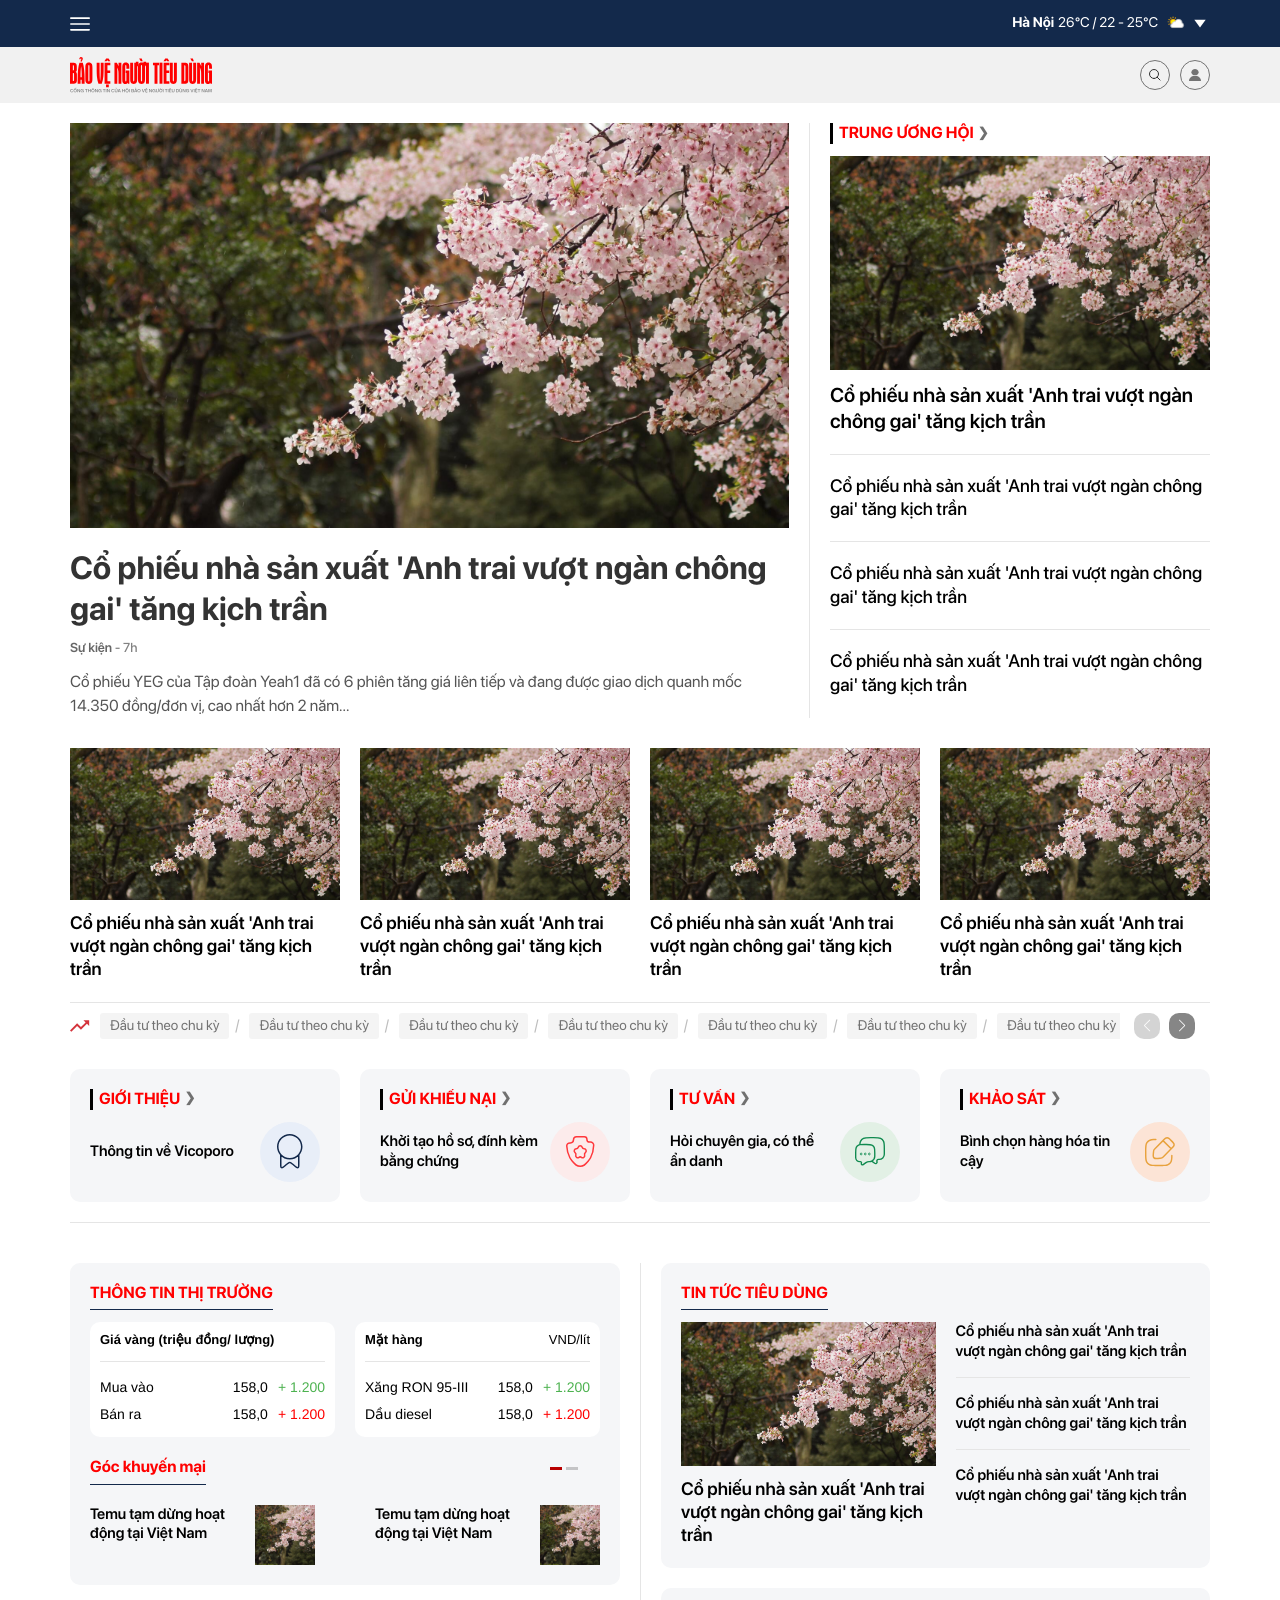
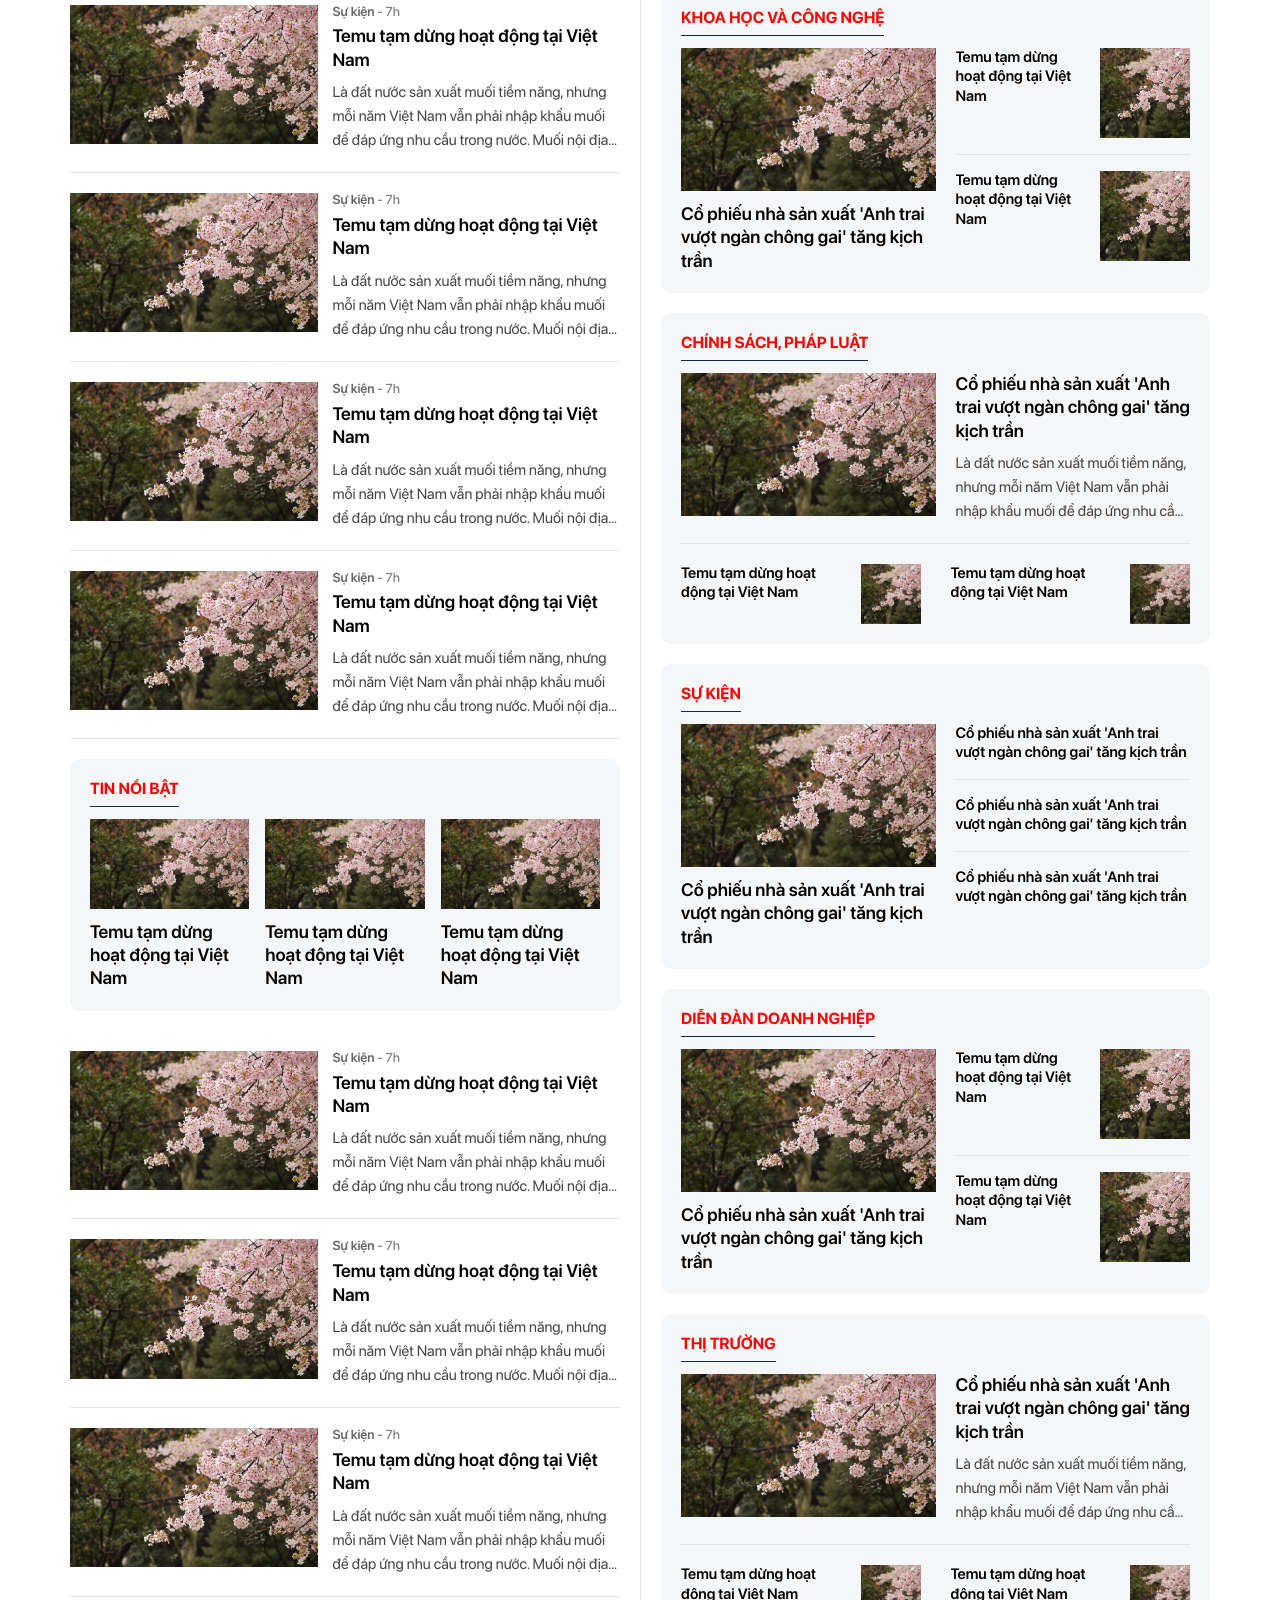
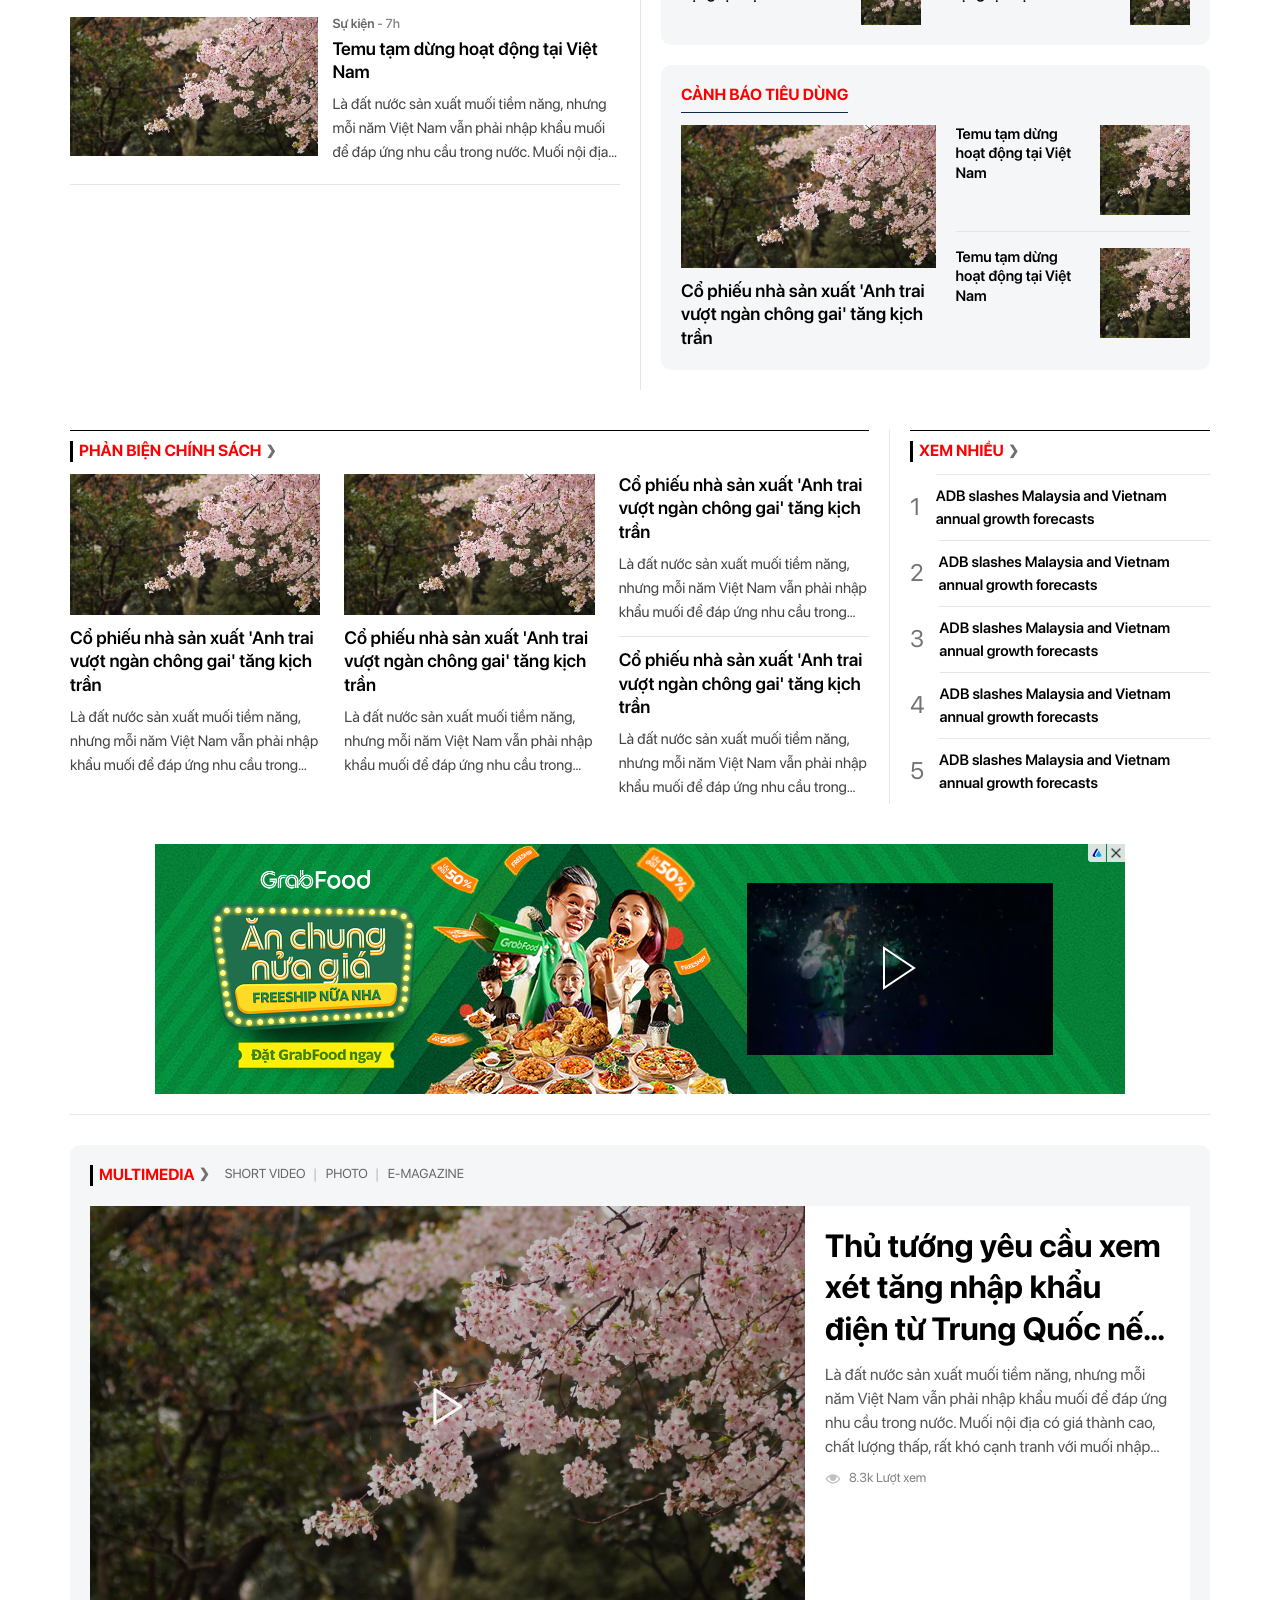
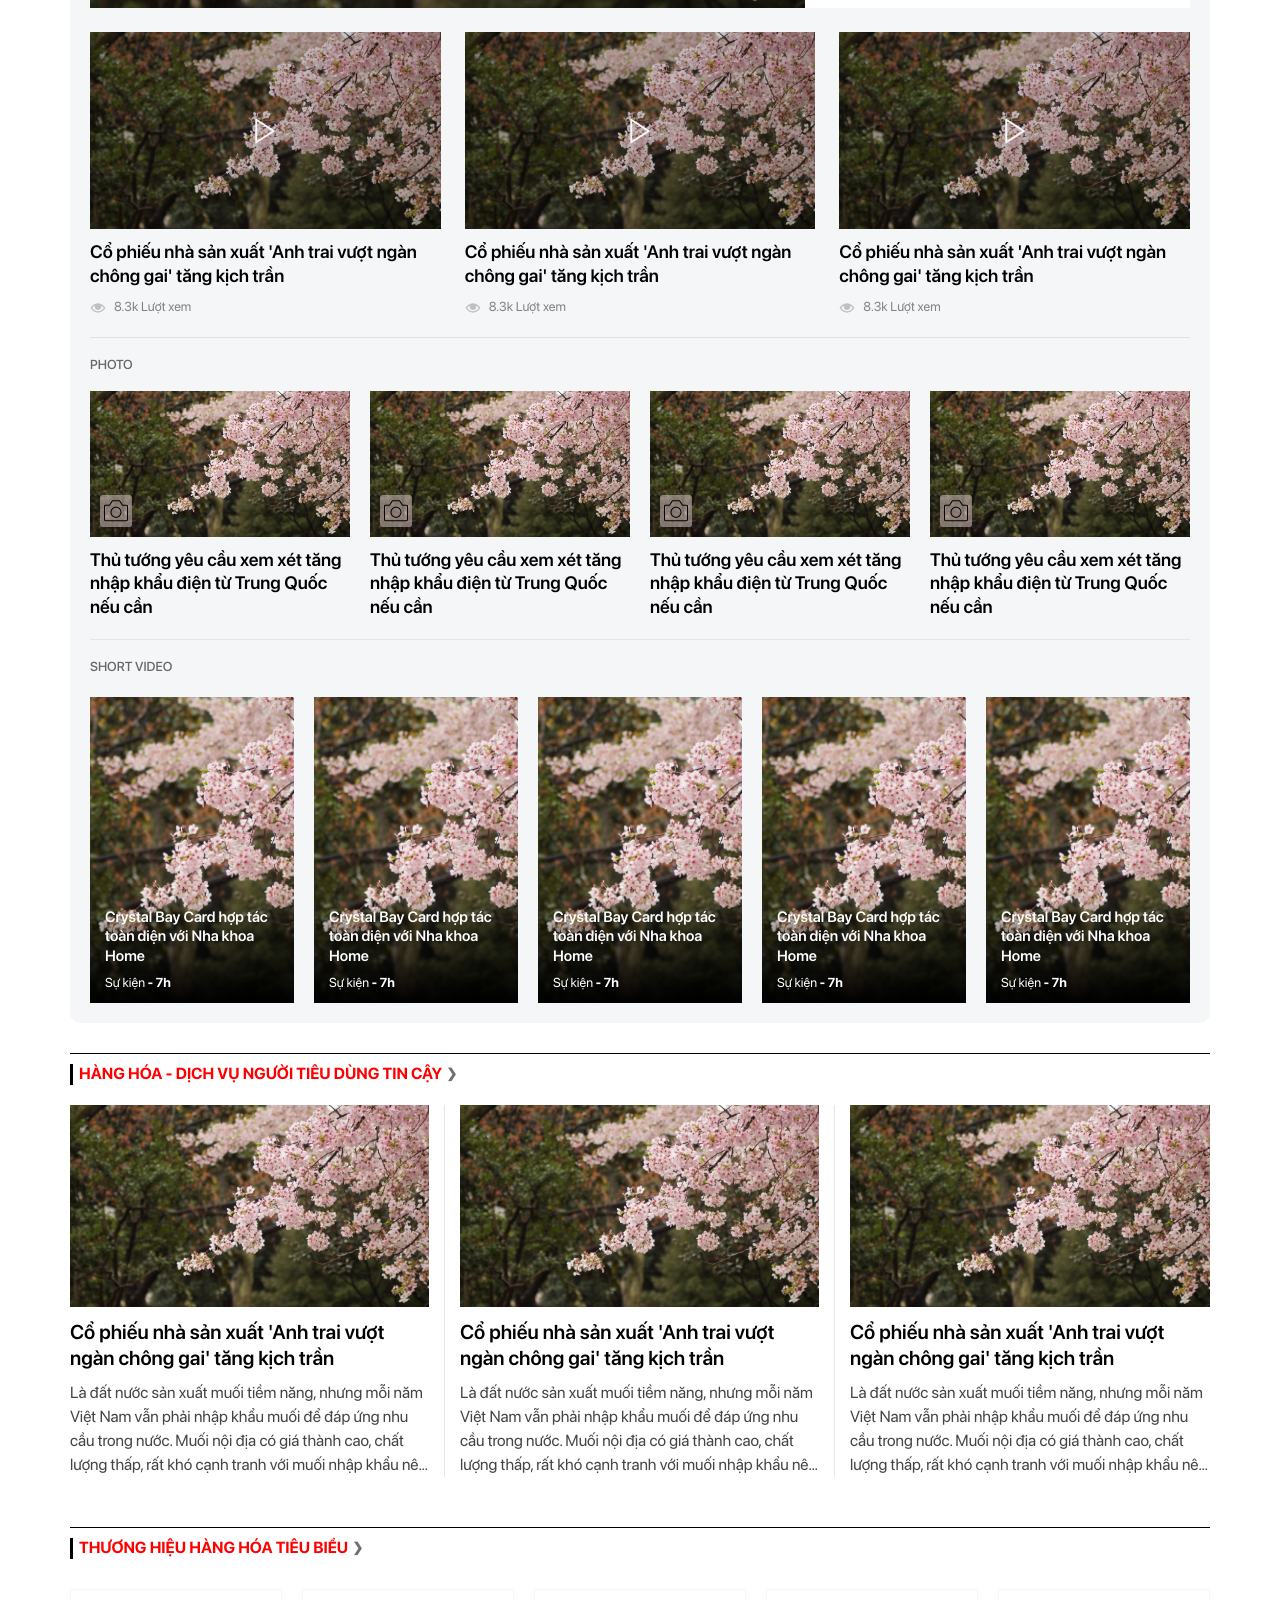
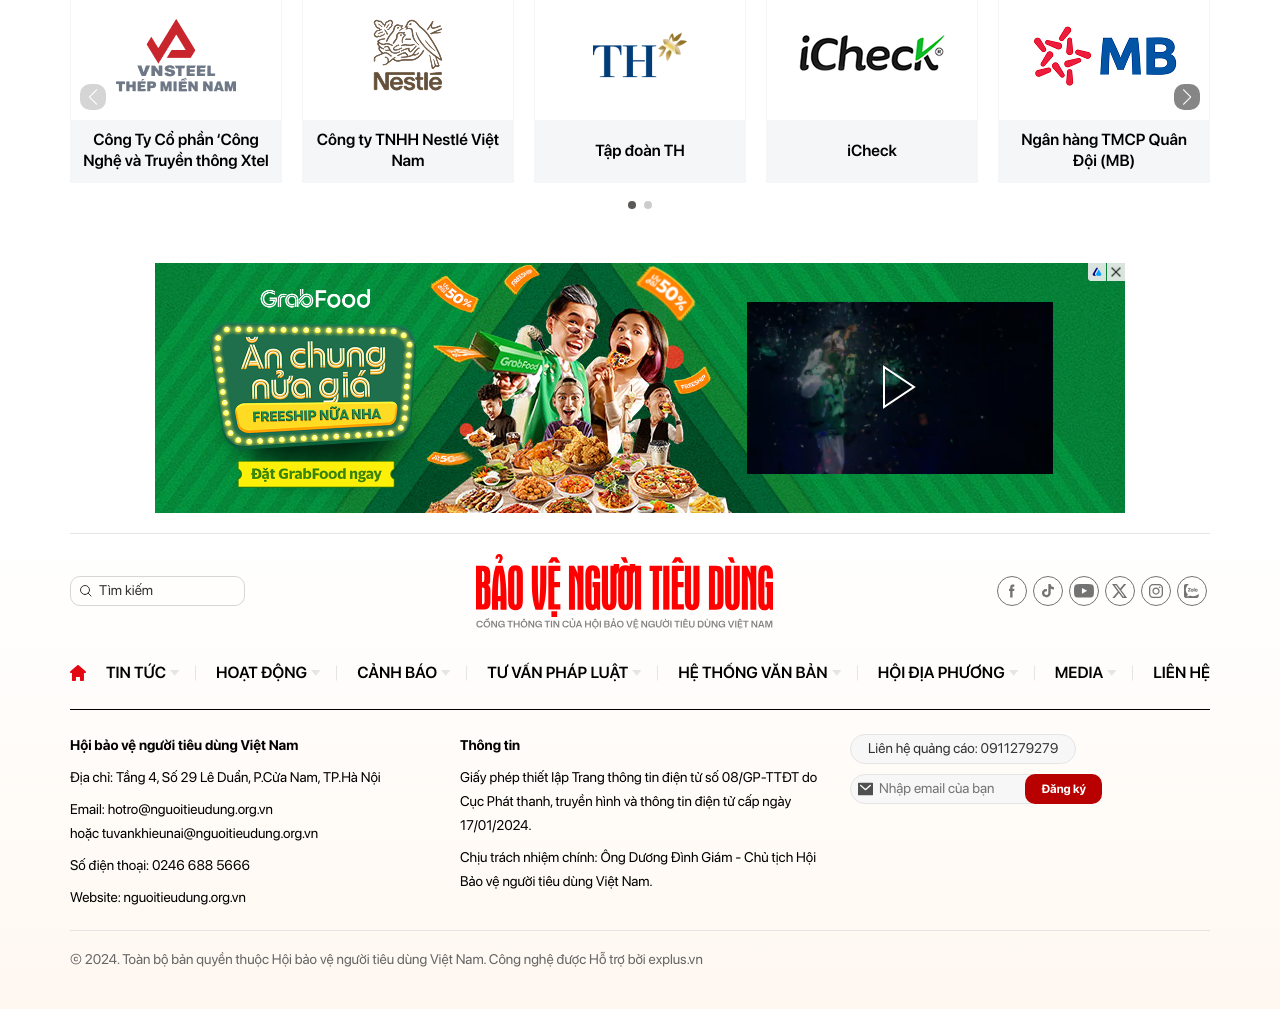
==== index.html @ 2451898b "6/6" ====
<!DOCTYPE html>
<html lang="vi">
    <head>
        <meta charset="UTF-8" />
        <meta http-equiv="X-UA-Compatible" content="IE=edge" />
        <meta name="viewport" content="width=device-width, initial-scale=1.0" />
        <!-- favicon -->
        <link rel="shortcut icon" href="./images/favicon/VICOPRO.png" type="image/x-icon" />
        <!-- end favicon -->
        <title>Hội bảo vệ người tiêu dùng Việt Nam</title>
        <!-- font -->
     
        <!-- end font -->
        <link rel="stylesheet" href="./lib/swiper/swiper-bundle.min.css" />
        <link rel="stylesheet" href="./css/style.css" />
        <script src="./lib/jquery/jquery-3.7.1.min.js"></script>
    </head>

    <body>
        
        <!-- header -->
        <header id="header" class="header relative z-50 js__stickyHeader">
            <!-- pc -->
            <div class="d-3xl-block d-xl-none">
                <div class="header-desk relative z-10">
                    <!-- top -->
                    <div class="header-desk-top bg-blue-13 w-wrapper">
                        <div class="header-desk-top__container w-1140 d-3xl-flex items-center justify-between">
                            <!-- left -->
                            <div class="left d-3xl-flex items-center">
                                <!-- extend bar -->
                                <div class="navbar-more mr-10 js__navbarMore">
                                    <!-- icon -->
                                    <div class="navbar-more__icon icon-24 js__navbarMoreIcon">
                                        <img src="./images/svg/bar-w.svg" alt="">
                                    </div>
                                    <!-- end icon -->
                                    
                                    <!-- content -->
                                    <div class="navbar-more__content w-wrapper js__navbarMoreContent">
                                        <div class="navbar-more__inner w-1140 scroll">
                                            <ul class="navbar-more__list d-3xl-grid gap-24">
                                                <li class="navbar-more__item">
                                                    <div class="navbar-more__title"><a href="#">Cate 1</a></div>
                                                    <ul class="navbar-more__children">
                                                        <li><a href="#">Cate 2</a></li>
                                                        <li><a href="#">Cate 2</a></li>
                                                        <li><a href="#">Cate 2</a></li>
                                                        <li><a href="#">Cate 2</a></li>
                                                    </ul>
                                                </li>
                                                <li class="navbar-more__item">
                                                    <div class="navbar-more__title"><a href="#">Cate 1</a></div>
                                                    <ul class="navbar-more__children">
                                                        <li><a href="#">Cate 2</a></li>
                                                        <li><a href="#">Cate 2</a></li>
                                                        <li><a href="#">Cate 2</a></li>
                                                        <li><a href="#">Cate 2</a></li>
                                                    </ul>
                                                </li>
                                                <li class="navbar-more__item">
                                                    <div class="navbar-more__title"><a href="#">Cate 1</a></div>
                                                    <ul class="navbar-more__children">
                                                        <li><a href="#">Cate 2</a></li>
                                                        <li><a href="#">Cate 2</a></li>
                                                        <li><a href="#">Cate 2</a></li>
                                                        <li><a href="#">Cate 2</a></li>
                                                    </ul>
                                                </li>
                                                <li class="navbar-more__item">
                                                    <div class="navbar-more__title"><a href="#">Cate 1</a></div>
                                                    <ul class="navbar-more__children">
                                                        <li><a href="#">Cate 2</a></li>
                                                        <li><a href="#">Cate 2</a></li>
                                                        <li><a href="#">Cate 2</a></li>
                                                        <li><a href="#">Cate 2</a></li>
                                                    </ul>
                                                </li>
                                                <li class="navbar-more__item">
                                                    <div class="navbar-more__title"><a href="#">Cate 1</a></div>
                                                    <ul class="navbar-more__children">
                                                        <li><a href="#">Cate 2</a></li>
                                                        <li><a href="#">Cate 2</a></li>
                                                        <li><a href="#">Cate 2</a></li>
                                                        <li><a href="#">Cate 2</a></li>
                                                    </ul>
                                                </li>
                                                <li class="navbar-more__item">
                                                    <div class="navbar-more__title"><a href="#">Cate 1</a></div>
                                                    <ul class="navbar-more__children">
                                                        <li><a href="#">Cate 2</a></li>
                                                        <li><a href="#">Cate 2</a></li>
                                                        <li><a href="#">Cate 2</a></li>
                                                        <li><a href="#">Cate 2</a></li>
                                                    </ul>
                                                </li>
                                            </ul>
                                        </div>
                                    </div>
                                    
                                    <!-- end content -->
                                </div>
                                <!-- end extend bar -->

                                <!-- wether -->
                                <div class="wether js__collapseContainer">
                                    <div class="wether-container">
                                        <div class="wether-selected d-3xl-flex items-center js__collapse pointer">
                                            <div class="wether-item fs-14 text-white flex-1 d-3xl-flex items-center">
                                                <span class="wether-city fw-700 d-3xl-inline-block">Hà Nội</span>
                                                <span class="wether-temperature d-3xl-inline-block px-4">26°C / 22 - 25°C</span>
                                                <span class="wether-status icon-20 d-3xl-inline-block flex-0 p-4">
                                                    <img src="./images/svg/sunny.svg" alt="">
                                                </span>
                                            </div>
                                            <div class="wether-icon-down icon-12 p-4 flex-0">
                                                <img src="./images/svg/triangle-down-w.svg" alt="">
                                            </div>
                                        </div>
                                        <!-- list -->
                                        <ul class="wether-list scroll shadow">
                                            <!-- item -->
                                            <li class="wether-item fs-14 fw-700 text-gray-33 px-15 py-10 d-3xl-block">Hà Nội</li>
                                            <!-- end item -->
                                            <!-- item -->
                                            <li class="wether-item fs-14 fw-700 text-gray-33 px-15 py-10 d-3xl-block">Hà Nội</li>
                                            <!-- end item -->
                                            <!-- item -->
                                            <li class="wether-item fs-14 fw-700 text-gray-33 px-15 py-10 d-3xl-block">Hà Nội</li>
                                            <!-- end item -->
                                            <!-- item -->
                                            <li class="wether-item fs-14 fw-700 text-gray-33 px-15 py-10 d-3xl-block">Hà Nội</li>
                                            <!-- end item -->
                                            <!-- item -->
                                            <li class="wether-item fs-14 fw-700 text-gray-33 px-15 py-10 d-3xl-block">Hà Nội</li>
                                            <!-- end item -->
                                            <!-- item -->
                                            <li class="wether-item fs-14 fw-700 text-gray-33 px-15 py-10 d-3xl-block">Hà Nội</li>
                                            <!-- end item -->
                                            <!-- item -->
                                            <li class="wether-item fs-14 fw-700 text-gray-33 px-15 py-10 d-3xl-block">Hà Nội</li>
                                            <!-- end item -->
                                        </ul>
                                        <!-- end list -->
                                    </div>
                                </div>
                                <!-- end wether -->
                            </div>
                            <!-- end left -->

                            <!-- right -->
                            <div class="right d-3xl-flex items-center">
                                <!-- social -->
                                <ul class="social d-3xl-flex items-center">
                                    <li class="social-item">
                                        <a href="#" class="social-link">
                                            <img src="./images/svg/fb-blue.svg" loading="lazy" alt="" width="" height="">
                                        </a>
                                    </li>
                                    <li class="social-item">
                                        <a href="#" class="social-link">
                                            <img src="./images/svg/tiktok-blue.svg" loading="lazy" alt="" width="" height="">
                                        </a>
                                    </li>
                                    <li class="social-item">
                                        <a href="#" class="social-link">
                                            <img src="./images/svg/ytb-blue.svg" loading="lazy" alt="" width="" height="">
                                        </a>
                                    </li>
                                    <li class="social-item">
                                        <a href="#" class="social-link">
                                            <img src="./images/svg/twitter-blue.svg" loading="lazy" alt="" width="" height="">
                                        </a>
                                    </li>
                                    <li class="social-item">
                                        <a href="#" class="social-link">
                                            <img src="./images/svg/instagram-blue.svg" loading="lazy" alt="" width="" height="">
                                        </a>
                                    </li>
                                    <li class="social-item">
                                        <a href="#" class="social-link">
                                            <img src="./images/svg/zalo-blue.svg" loading="lazy" alt="" width="" height="">
                                        </a>
                                    </li>
                                    
                                </ul>
                                <!-- end social -->

                                <!-- login -->
                                <div class="login ml-16">
                                    <!-- not logged -->
                                    <div class="not-logged">
                                        <!-- icon -->
                                        <div class="login-icon js__showPopupLogin">
                                            <img src="./images/svg/user-blue.svg" alt="">
                                        </div>
                                        <!-- end icon -->
                                        
                                    </div>
                                    <!-- end not logged -->
                                    
                                    <!-- logged -->
                                    <div class="logged d-3xl-none">
                                        <div class="logged-container relative js__dropdownContainer">
                                            <div class="logged-heading d-3xl-flex items-center js__showDropdown">
                                                <h3 class="text fs-14 fw-700 mr-8 d-sm-none">Thanh Hoài</h3>
                                                <div class="avatar mr-4">
                                                    <img src="./images/3.jpg" alt="">
                                                </div>
                                                <div class="icon">
                                                    <img src="./images/svg/triangle-down-blue.svg" alt="">
                                                </div>
                                            </div>
                
                                            <ul class="logged-content absolute dropdownContent js__dropdownContent">
                                                <li class="logged-item"><a href="#" class="logged-link">Tài khoản</a></li>
                                                <li class="logged-item log-out">Đăng xuất</li>
                                            </ul>
                
                                            <div class="overlay js__overlay"></div>
                                        </div>
                                    </div>
                                    <!-- end logged -->
                                </div>
                                <!-- end login -->
                            </div>
                            <!-- end right -->
                        </div>
                    </div>
                    <!-- end top -->
                    
                    <!-- center -->
                    <div class="header-desk-center bg-white w-wrapper">
                        <div class="header-desk-center__container w-1140 d-3xl-flex items-center py-20">
                            <!-- left -->
                            <div class="left flex-1">
                                 <!-- search desk -->
                                <div class="search-desk fs-14">
                                    <form action="" class="relative">
                                        <input type="hidden" name="mod" value="archive">
                                        <input type="hidden" name="act" value="search">
                                        <input name="search" type="text" class="search-input fs-14 w-full h-full" placeholder="Tìm kiếm">
                                        <button class="search-btn">
                                            <img src="./images/svg/search-gray-2.svg" loading="lazy" alt="" width="12" height="12">
                                        </button>
                                    </form>
                                </div>
                                <!-- end search desk -->
                            </div>
                            <!-- end left -->
                            
                            <!-- center -->
                            <div class="center flex-0">
                                <!-- logo -->
                                <div class="logo">
                                    <a href="#" class="logo-link">
                                        <img src="./images/svg/logo.svg" alt="" class="logo-img">
                                    </a>
                                </div>
                                <!-- end logo -->
                            </div>
                            <!-- end center -->
                            <!-- right -->
                            <div class="right flex-1 d-3xl-flex justify-end">
                                <!-- gưi don khieu nai -->
                                <div class="gui-don-khieu-nai">
                                    <!-- btn -->
                                    <a href="#" class="btn-secondary fs-14 fw-bold font-arial text-white">Gửi đơn khiếu nại</a>
                                    <!-- end btn -->
                                </div>
                                <!-- end gưi don khieu nai -->
                            </div>
                            <!-- end right -->
                        </div>
                    </div>
                    <!-- end center -->

                    <!-- menu -->
                    <div class="header-desk-menu bg-white w-wrapper border-b-e5 border-t-e5">
                        <div class="header-desk-menu__container w-1140 d-3xl-flex items-center justify-between">
                            <!-- navbar -->
                            <nav class="navbar flex-1">
                                <ul class="navbar-wrapper d-3xl-flex items-center justify-between">
                                    <li class="navbar-item flex-0">
                                        <a href="#" class="icon-16">
                                            <img src="./images/svg/home-red.svg" alt="" class="">
                                        </a>
                                    </li>
                                    <!-- item -->
                                    <li class="navbar-item">
                                        <div class="navbar-item__heading d-3xl-flex items-center uppercase fw-600 fs-16">
                                            <a href="#" class="navbar-item__text flex-1 d-3xl-inline-block">Tin tức</a>
                                            <div class="navbar-item__icon  icon-10 flex-0 ml-4">
                                                <img src="./images/svg/triangle-down-gray-2.svg" alt="">
                                            </div>
                                        </div>
                                        <ul class="navbar-dropdown fs-14 scroll">
                                            <li class="navbar-dropdown__item">
                                                <a href="#" class="navbar-dropdown__link">Trong nước</a>
                                            </li>
                                            <li class="navbar-dropdown__item">
                                                <a href="#" class="navbar-dropdown__link">Quốc tế</a>
                                            </li>
                                            <li class="navbar-dropdown__item">
                                                <a href="#" class="navbar-dropdown__link">Tin phật sự</a>
                                            </li>
                                            <li class="navbar-dropdown__item">
                                                <a href="#" class="navbar-dropdown__link">Tin mới</a>
                                            </li>
                                        </ul>
                                    </li>
                                    <!-- end item -->
                                    <!-- item -->
                                    <li class="navbar-item">
                                        <div class="navbar-item__heading d-3xl-flex items-center uppercase fw-600 fs-16">
                                            <a href="#" class="navbar-item__text flex-1 d-3xl-inline-block">Hoạt động</a>
                                            <div class="navbar-item__icon  icon-10 flex-0 ml-4">
                                                <img src="./images/svg/triangle-down-gray-2.svg" alt="">
                                            </div>
                                        </div>
                                        <ul class="navbar-dropdown fs-14 scroll">
                                            <li class="navbar-dropdown__item">
                                                <a href="#" class="navbar-dropdown__link">Trong nước</a>
                                            </li>
                                            <li class="navbar-dropdown__item">
                                                <a href="#" class="navbar-dropdown__link">Quốc tế</a>
                                            </li>
                                            <li class="navbar-dropdown__item">
                                                <a href="#" class="navbar-dropdown__link">Tin phật sự</a>
                                            </li>
                                            <li class="navbar-dropdown__item">
                                                <a href="#" class="navbar-dropdown__link">Tin mới</a>
                                            </li>
                                        </ul>
                                    </li>
                                    <!-- end item -->
                                    <!-- item -->
                                    <li class="navbar-item">
                                        <div class="navbar-item__heading d-3xl-flex items-center uppercase fw-600 fs-16">
                                            <a href="#" class="navbar-item__text flex-1 d-3xl-inline-block">Cảnh báo</a>
                                            <div class="navbar-item__icon  icon-10 flex-0 ml-4">
                                                <img src="./images/svg/triangle-down-gray-2.svg" alt="">
                                            </div>
                                        </div>
                                        <ul class="navbar-dropdown fs-14 scroll">
                                            <li class="navbar-dropdown__item">
                                                <a href="#" class="navbar-dropdown__link">Trong nước</a>
                                            </li>
                                            <li class="navbar-dropdown__item">
                                                <a href="#" class="navbar-dropdown__link">Quốc tế</a>
                                            </li>
                                            <li class="navbar-dropdown__item">
                                                <a href="#" class="navbar-dropdown__link">Tin phật sự</a>
                                            </li>
                                            <li class="navbar-dropdown__item">
                                                <a href="#" class="navbar-dropdown__link">Tin mới</a>
                                            </li>
                                        </ul>
                                    </li>
                                    <!-- end item -->
                                    <!-- item -->
                                    <li class="navbar-item">
                                        <div class="navbar-item__heading d-3xl-flex items-center uppercase fw-600 fs-16">
                                            <a href="#" class="navbar-item__text flex-1 d-3xl-inline-block">Tư vấn pháp luật</a>
                                            <div class="navbar-item__icon  icon-10 flex-0 ml-4">
                                                <img src="./images/svg/triangle-down-gray-2.svg" alt="">
                                            </div>
                                        </div>
                                        <ul class="navbar-dropdown fs-14 scroll">
                                            <li class="navbar-dropdown__item">
                                                <a href="#" class="navbar-dropdown__link">Trong nước</a>
                                            </li>
                                            <li class="navbar-dropdown__item">
                                                <a href="#" class="navbar-dropdown__link">Quốc tế</a>
                                            </li>
                                            <li class="navbar-dropdown__item">
                                                <a href="#" class="navbar-dropdown__link">Tin phật sự</a>
                                            </li>
                                            <li class="navbar-dropdown__item">
                                                <a href="#" class="navbar-dropdown__link">Tin mới</a>
                                            </li>
                                        </ul>
                                    </li>
                                    <!-- end item -->
                                    <!-- item -->
                                    <li class="navbar-item">
                                        <div class="navbar-item__heading d-3xl-flex items-center uppercase fw-600 fs-16">
                                            <a href="#" class="navbar-item__text flex-1 d-3xl-inline-block">Hệ thống văn bản</a>
                                            <div class="navbar-item__icon  icon-10 flex-0 ml-4">
                                                <img src="./images/svg/triangle-down-gray-2.svg" alt="">
                                            </div>
                                        </div>
                                        <ul class="navbar-dropdown fs-14 scroll">
                                            <li class="navbar-dropdown__item">
                                                <a href="#" class="navbar-dropdown__link">Trong nước</a>
                                            </li>
                                            <li class="navbar-dropdown__item">
                                                <a href="#" class="navbar-dropdown__link">Quốc tế</a>
                                            </li>
                                            <li class="navbar-dropdown__item">
                                                <a href="#" class="navbar-dropdown__link">Tin phật sự</a>
                                            </li>
                                            <li class="navbar-dropdown__item">
                                                <a href="#" class="navbar-dropdown__link">Tin mới</a>
                                            </li>
                                        </ul>
                                    </li>
                                    <!-- end item -->
                                    <!-- item -->
                                    <li class="navbar-item">
                                        <div class="navbar-item__heading d-3xl-flex items-center uppercase fw-600 fs-16">
                                            <a href="#" class="navbar-item__text flex-1 d-3xl-inline-block">Hội địa phương</a>
                                            <div class="navbar-item__icon  icon-10 flex-0 ml-4">
                                                <img src="./images/svg/triangle-down-gray-2.svg" alt="">
                                            </div>
                                        </div>
                                        <ul class="navbar-dropdown fs-14 scroll">
                                            <li class="navbar-dropdown__item">
                                                <a href="#" class="navbar-dropdown__link">Trong nước</a>
                                            </li>
                                            <li class="navbar-dropdown__item">
                                                <a href="#" class="navbar-dropdown__link">Quốc tế</a>
                                            </li>
                                            <li class="navbar-dropdown__item">
                                                <a href="#" class="navbar-dropdown__link">Tin phật sự</a>
                                            </li>
                                            <li class="navbar-dropdown__item">
                                                <a href="#" class="navbar-dropdown__link">Tin mới</a>
                                            </li>
                                        </ul>
                                    </li>
                                    <!-- end item -->
                                    <!-- item -->
                                    <li class="navbar-item">
                                        <div class="navbar-item__heading d-3xl-flex items-center uppercase fw-600 fs-16">
                                            <a href="#" class="navbar-item__text flex-1 d-3xl-inline-block">Media</a>
                                            <div class="navbar-item__icon  icon-10 flex-0 ml-4">
                                                <img src="./images/svg/triangle-down-gray-2.svg" alt="">
                                            </div>
                                        </div>
                                        <ul class="navbar-dropdown fs-14 scroll">
                                            <li class="navbar-dropdown__item">
                                                <a href="#" class="navbar-dropdown__link">Trong nước</a>
                                            </li>
                                            <li class="navbar-dropdown__item">
                                                <a href="#" class="navbar-dropdown__link">Quốc tế</a>
                                            </li>
                                            <li class="navbar-dropdown__item">
                                                <a href="#" class="navbar-dropdown__link">Tin phật sự</a>
                                            </li>
                                            <li class="navbar-dropdown__item">
                                                <a href="#" class="navbar-dropdown__link">Tin mới</a>
                                            </li>
                                        </ul>
                                    </li>
                                    <!-- end item -->
                                    <!-- item -->
                                    <li class="navbar-item">
                                        <div class="navbar-item__heading d-3xl-flex items-center uppercase fw-600 fs-16">
                                            <a href="#" class="navbar-item__text flex-1 d-3xl-inline-block">Liên hệ</a>
                                        </div>
                                    </li>
                                    <!-- end item -->
                                
                                    
                                </ul>
                            </nav>
                            <!-- end navbar -->
                        </div>
                    </div>
                   
                    <!-- end menu -->

                    
                </div>
            </div>
            <!-- end pc -->
             
            <!-- mb -->
            <div class="d-3xl-none d-xl-block">
                <div class="header-mb relative z-10">
                   <!-- top -->
                    <div class="header-mb-top w-wrapper bg-blue-13">
                        <div class="header-mb-top__container w-1140 d-3xl-flex items-center justify-between py-10">
                            <!-- left -->
                            <div class="left flex-0 mr-10">
                                <!-- submenu -->
                                <div class="sub-menu">
                                    <!-- icon bar -->
                                    <div class="icon-bar js__clickShowMenuMb">
                                        <img src="./images/svg/bar-w.svg" alt="">
                                    </div>
                                    <!-- end icon bar -->
                                    <!-- content -->
                                    <div class="sub-menu__content">
                                        <!-- close -->
                                        <div class="sub-menu__close js__closeSubMenu d-3xl-flex items-center">
                                            <img src="./images/svg/close-gray.svg" alt="">
                                        </div>
                                        <!-- end close -->
    
                                        <div class="sub-menu__container">
                                            <!-- list -->
                                            <div class="sub-menu__list">
                                                <!-- item -->
                                                <div class="sub-menu__item px-20">
                                                    <!-- heading -->
                                                    <div class="heading-sub d-3xl-flex items-center justify-between py-8 text-red-993">
                                                        <h3 class="heading-sub__title fs-14 fw-500 uppercase">
                                                            <a href="#">Tin tức</a>
                                                        </h3>
                                                        <div class="heading-sub__arrow js__dropDown">
                                                            <img src="./images/svg/arrow-down-gray.svg" alt="">
                                                        </div>
                                                    </div>
                                                    <!-- end heading -->
    
                                                    <!-- sub menu list -->
                                                    <ul class="list-sub js__listSubMenu">
                                                        <li class="item-sub">
                                                            <a href="#" class="item-sub__link fs-16">Release Calender</a>
                                                        </li>
                                                        <li class="item-sub">
                                                            <a href="#" class="item-sub__link fs-16">Release Calender</a>
                                                        </li>
                                                        <li class="item-sub">
                                                            <a href="#" class="item-sub__link fs-16">Release Calender</a>
                                                        </li>
                                                    </ul>
                                                    <!-- end sub menu list -->
                                                </div>
                                                <!-- end item -->
                                                <!-- item -->
                                                <div class="sub-menu__item px-20">
                                                    <!-- heading -->
                                                    <div class="heading-sub d-3xl-flex items-center justify-between py-8 text-red-993">
                                                        <h3 class="heading-sub__title fs-14 fw-500 uppercase">
                                                            <a href="#">Tin tức</a>
                                                        </h3>
                                                        <div class="heading-sub__arrow js__dropDown">
                                                            <img src="./images/svg/arrow-down-gray.svg" alt="">
                                                        </div>
                                                    </div>
                                                    <!-- end heading -->
    
                                                    <!-- sub menu list -->
                                                    <ul class="list-sub js__listSubMenu">
                                                        <li class="item-sub">
                                                            <a href="#" class="item-sub__link fs-16">Release Calender</a>
                                                        </li>
                                                        <li class="item-sub">
                                                            <a href="#" class="item-sub__link fs-16">Release Calender</a>
                                                        </li>
                                                        <li class="item-sub">
                                                            <a href="#" class="item-sub__link fs-16">Release Calender</a>
                                                        </li>
                                                    </ul>
                                                    <!-- end sub menu list -->
                                                </div>
                                                <!-- end item -->
                                                <!-- item -->
                                                <div class="sub-menu__item px-20">
                                                    <!-- heading -->
                                                    <div class="heading-sub d-3xl-flex items-center justify-between py-8 text-red-993">
                                                        <h3 class="heading-sub__title fs-14 fw-500 uppercase">
                                                            <a href="#">Tin tức</a>
                                                        </h3>
                                                        <div class="heading-sub__arrow js__dropDown">
                                                            <img src="./images/svg/arrow-down-gray.svg" alt="">
                                                        </div>
                                                    </div>
                                                    <!-- end heading -->
    
                                                    <!-- sub menu list -->
                                                    <ul class="list-sub js__listSubMenu">
                                                        <li class="item-sub">
                                                            <a href="#" class="item-sub__link fs-16">Release Calender</a>
                                                        </li>
                                                        <li class="item-sub">
                                                            <a href="#" class="item-sub__link fs-16">Release Calender</a>
                                                        </li>
                                                        <li class="item-sub">
                                                            <a href="#" class="item-sub__link fs-16">Release Calender</a>
                                                        </li>
                                                    </ul>
                                                    <!-- end sub menu list -->
                                                </div>
                                                <!-- end item -->
                                               
                                               
                                            </div>
                                            <!-- end list -->
                                        </div>
                                    </div>
                                    <!-- end content -->
                                    <div class="overlay js__overlay"></div>
                                </div>
                                <!-- end submenu -->
                            </div>
                            <!-- end left -->
                            <!-- right -->
                            <div class="right flex-1 d-3xl-flex items-center justify-end">
                                <!-- wether -->
                                <div class="wether js__collapseContainer">
                                    <div class="wether-container">
                                        <div class="wether-selected d-3xl-flex items-center js__collapse pointer">
                                            <div class="wether-item fs-14 text-white flex-1 d-3xl-flex items-center">
                                                <span class="wether-city fw-700 d-3xl-inline-block">Hà Nội</span>
                                                <span class="wether-temperature d-3xl-inline-block px-4">26°C / 22 - 25°C</span>
                                                <span class="wether-status icon-20 d-3xl-inline-block flex-0 p-4">
                                                    <img src="./images/svg/sunny.svg" alt="">
                                                </span>
                                            </div>
                                            <div class="wether-icon-down icon-12 p-4 flex-0">
                                                <img src="./images/svg/triangle-down-w.svg" alt="">
                                            </div>
                                        </div>
                                        <!-- list -->
                                        <ul class="wether-list scroll shadow">
                                            <!-- item -->
                                            <li class="wether-item fs-14 fw-700 text-gray-33 px-15 py-10 d-3xl-block">Hà Nội</li>
                                            <!-- end item -->
                                            <!-- item -->
                                            <li class="wether-item fs-14 fw-700 text-gray-33 px-15 py-10 d-3xl-block">Hà Nội</li>
                                            <!-- end item -->
                                            <!-- item -->
                                            <li class="wether-item fs-14 fw-700 text-gray-33 px-15 py-10 d-3xl-block">Hà Nội</li>
                                            <!-- end item -->
                                            <!-- item -->
                                            <li class="wether-item fs-14 fw-700 text-gray-33 px-15 py-10 d-3xl-block">Hà Nội</li>
                                            <!-- end item -->
                                            <!-- item -->
                                            <li class="wether-item fs-14 fw-700 text-gray-33 px-15 py-10 d-3xl-block">Hà Nội</li>
                                            <!-- end item -->
                                            <!-- item -->
                                            <li class="wether-item fs-14 fw-700 text-gray-33 px-15 py-10 d-3xl-block">Hà Nội</li>
                                            <!-- end item -->
                                            <!-- item -->
                                            <li class="wether-item fs-14 fw-700 text-gray-33 px-15 py-10 d-3xl-block">Hà Nội</li>
                                            <!-- end item -->
                                        </ul>
                                        <!-- end list -->
                                    </div>
                                </div>
                                <!-- end wether -->
                            </div>
                            <!-- end right -->
                        </div>
                    </div>
                   <!-- end top -->
                   <!-- bot -->
                    <div class="header-mb-bot w-wrapper bg-white-f1">
                        <div class="header-mb-bot__container w-1140 d-3xl-flex items-center justify-between py-10">
                            <!-- left -->
                            <div class="left">
                                <!-- logo -->
                                <div class="logo">
                                    <a href="#" class="logo-link">
                                        <img src="./images/svg/logo.svg" alt="" class="logo-img">
                                    </a>
                                </div>
                                <!-- end logo -->
                            </div>
                            <!-- end left -->
    
                            <!-- right -->
                            <div class="right d-3xl-flex items-center justify-end">
                                <!-- search mb -->
                                <div class="search-mb">
                                    <div class="search-mb__icon js__searchMb">
                                        <img src="./images/svg/search-gray.svg" alt="">
                                    </div>
                                    <!-- form -->
                                    <div class="header-search-mb__form h-60 w-full js__formSearchMb shadow">
                                        <form action="" class="w-full h-full">
                                            <div class="relative w-full h-full">
                                                <input type="text" class="header-search-input w-full h-full p-8 fs-16 js__focusSearchMb" placeholder="Search...">
                                                <div class="header-search-btn absolute h-full d-3xl-flex items-center p-8 js__closeSearchMb icon-20">
                                                    <img src="./images/svg/close-gray.svg" alt="">
                                                </div>
                                            </div>
                                        </form>
                                    </div>
                                    <!-- end form -->
                                </div>
                                <!-- end search mb -->

                                <!-- login -->
                                <div class="login ml-10">
                                    <!-- not logged -->
                                    <div class="not-logged">
                                        <!-- icon -->
                                        <div class="login-icon js__showPopupLogin">
                                            <img src="./images/svg/user.svg" alt="">
                                        </div>
                                        <!-- end icon -->
                                        
                                    </div>
                                    <!-- end not logged -->
                                    
                                    <!-- logged -->
                                    <div class="logged d-3xl-none">
                                        <div class="logged-container relative js__dropdownContainer">
                                            <div class="logged-heading d-3xl-flex items-center js__showDropdown">
                                                <h3 class="text fs-14 fw-700 mr-8 d-sm-none">Thanh Hoài</h3>
                                                <div class="avatar mr-4">
                                                    <img src="./images/3.jpg" alt="">
                                                </div>
                                                <div class="icon">
                                                    <img src="./images/svg/triangle-down-gray.svg" alt="">
                                                </div>
                                            </div>
                
                                            <ul class="logged-content absolute dropdownContent js__dropdownContent">
                                                <li class="logged-item"><a href="#" class="logged-link">Tài khoản</a></li>
                                                <li class="logged-item log-out">Đăng xuất</li>
                                            </ul>
                
                                            <div class="overlay js__overlay"></div>
                                        </div>
                                    </div>
                                    <!-- end logged -->
                                </div>
                                <!-- end login -->
                            </div>
                            <!-- end right -->
                        </div>
                    </div>
                   <!-- end bot -->
                </div>
            </div>
            <!-- end mb -->

        </header>
        <!-- end header -->
        <!-- main -->
        <main id="main" class="main">

            <!-- desk top -->
            <div class="d-3xl-block d-md-none">
                <!-- primary -->
                <section class="section-primary relative w-wrapper z-10 over-hidden py-20">
                    <div class="section-primary__container w-1140 w-md-500 relative">
                        <!-- top -->
                        <div class="section-primary__top d-3xl-flex gap-20">
                            <!-- left -->
                            <div class="left flex-1 pr-20">
                                <div class="article-large">
                                    <!-- img -->
                                    <div class="article-img">
                                        <a href="#" class="ratio-16x9">
                                            <img src="./images/2.jpg" alt="">
                                        </a>
                                    </div>
                                    <!-- end img -->
                                    <!-- content -->
                                    <div class="article-content pt-20">
                                        <h1 class="article-title fs-32 fw-700 lh-130 text-gray-33">
                                            <a href="#" class="">Cổ phiếu nhà sản xuất 'Anh trai vượt ngàn chông gai' tăng kịch trần
                                            </a>
                                        </h1>
                                        <a href="#" class="time-public d-3xl-flex items-center fs-13 mt-10">
                                            <span class="d-3xl-inline-block fw-600 text-gray-66">Sự kiện</span>
                                            <span class="d-3xl-inline-block fw-500 text-gray-82">&nbsp;-&nbsp;7h</span>
                                        </a>
                                        <div class="article-des article-link-decoration fs-16 text-gray-55 lh-130 mt-12">
                                            <p> Cổ phiếu YEG của Tập đoàn Yeah1 đã có 6 phiên tăng giá liên tiếp và đang được giao dịch quanh mốc 14.350 đồng/đơn vị, cao nhất hơn 2 năm...
                                            </p>
                                        </div>
                                    </div>
                                    <!-- end content -->
                                </div>
                            </div>
                            <!-- end left -->
                            
                            <!-- right -->
                            <div class="right flex-0">
                                <!-- heading -->
                                <div class="heading-primary">
                                    <h2 class="heading-one flex-0 uppercase">
                                        <a href="#">Trung Ương Hội</a>
                                    </h2>
                                </div>
                                <!-- end heading -->
                                <!-- large-->
                                <div class="article-large">
                                    <!-- img -->
                                    <div class="article-img">
                                        <a href="#" class="ratio-16x9">
                                            <img src="./images/2.jpg" alt="">
                                        </a>
                                    </div>
                                    <!-- end img -->
                                    <!-- content -->
                                    <div class="article-content pt-12">
                                        <h3 class="article-title fs-20 fw-600 lh-130">
                                            <a href="#" class="">Cổ phiếu nhà sản xuất 'Anh trai vượt ngàn chông gai' tăng kịch trần
                                            </a>
                                        </h3>
                                        
                                    </div>
                                    <!-- end content -->
                                </div>
                                <!-- end large -->
    
                               <!-- smalls -->
                                <div class="article-smalls mt-20">
                                    <!-- article -->
                                    <div class="article py-20 border-t-e5">
                                        <!-- content -->
                                        <div class="article-content">
                                            <h3 class="article-title fs-18 fw-500 lh-130">
                                                <a href="#" class="">Cổ phiếu nhà sản xuất 'Anh trai vượt ngàn chông gai' tăng kịch trần
                                                </a>
                                            </h3>
                                        </div>
                                        <!-- end content -->
                                    </div>
                                    <!-- end article -->
                                    <!-- article -->
                                    <div class="article py-20 border-t-e5">
                                        <!-- content -->
                                        <div class="article-content">
                                            <h3 class="article-title fs-18 fw-500 lh-130">
                                                <a href="#" class="">Cổ phiếu nhà sản xuất 'Anh trai vượt ngàn chông gai' tăng kịch trần
                                                </a>
                                            </h3>
                                        </div>
                                        <!-- end content -->
                                    </div>
                                    <!-- end article -->
                                    <!-- article -->
                                    <div class="article py-20 border-t-e5">
                                        <!-- content -->
                                        <div class="article-content">
                                            <h3 class="article-title fs-18 fw-500 lh-130">
                                                <a href="#" class="">Cổ phiếu nhà sản xuất 'Anh trai vượt ngàn chông gai' tăng kịch trần
                                                </a>
                                            </h3>
                                        </div>
                                        <!-- end content -->
                                    </div>
                                    <!-- end article -->
                                </div>
                               <!-- end smalls -->
                            </div>
                            <!-- end right -->
                        </div>
                        <!-- end top -->
    
                        <!-- bot -->
                        <div class="section-primary__bot d-3xl-grid col-4 gap-20 mt-30">
                            <!-- article -->
                            <div class="article">
                                <!-- img -->
                                <div class="article-img">
                                    <a href="#" class="ratio-16x9">
                                        <img src="./images/2.jpg" alt="">
                                    </a>
                                </div>
                                <!-- end img -->
                                <!-- content -->
                                <div class="article-content pt-12">
                                    <h3 class="article-title fs-18 fw-600 lh-130">
                                        <a href="#" class="">Cổ phiếu nhà sản xuất 'Anh trai vượt ngàn chông gai' tăng kịch trần
                                        </a>
                                    </h3>
                                    
                                </div>
                                <!-- end content -->
                            </div>
                            <!-- end article -->
                            <!-- article -->
                            <div class="article">
                                <!-- img -->
                                <div class="article-img">
                                    <a href="#" class="ratio-16x9">
                                        <img src="./images/2.jpg" alt="">
                                    </a>
                                </div>
                                <!-- end img -->
                                <!-- content -->
                                <div class="article-content pt-12">
                                    <h3 class="article-title fs-18 fw-600 lh-130">
                                        <a href="#" class="">Cổ phiếu nhà sản xuất 'Anh trai vượt ngàn chông gai' tăng kịch trần
                                        </a>
                                    </h3>
                                    
                                </div>
                                <!-- end content -->
                            </div>
                            <!-- end article -->
                            <!-- article -->
                            <div class="article">
                                <!-- img -->
                                <div class="article-img">
                                    <a href="#" class="ratio-16x9">
                                        <img src="./images/2.jpg" alt="">
                                    </a>
                                </div>
                                <!-- end img -->
                                <!-- content -->
                                <div class="article-content pt-12">
                                    <h3 class="article-title fs-18 fw-600 lh-130">
                                        <a href="#" class="">Cổ phiếu nhà sản xuất 'Anh trai vượt ngàn chông gai' tăng kịch trần
                                        </a>
                                    </h3>
                                    
                                </div>
                                <!-- end content -->
                            </div>
                            <!-- end article -->
                            <!-- article -->
                            <div class="article">
                                <!-- img -->
                                <div class="article-img">
                                    <a href="#" class="ratio-16x9">
                                        <img src="./images/2.jpg" alt="">
                                    </a>
                                </div>
                                <!-- end img -->
                                <!-- content -->
                                <div class="article-content pt-12">
                                    <h3 class="article-title fs-18 fw-600 lh-130">
                                        <a href="#" class="">Cổ phiếu nhà sản xuất 'Anh trai vượt ngàn chông gai' tăng kịch trần
                                        </a>
                                    </h3>
                                    
                                </div>
                                <!-- end content -->
                            </div>
                            <!-- end article -->
                        </div>
                        <!-- end bot -->
    
                    </div>
                </section>
                <!-- end primary -->
    
                <!-- secondary -->
                <section class="section-secondary relative z-10 over-hidden w-wrapper">
                    <div class="section-secondary__container w-1140 w-md-500 d-3xl-flex">
                        <!-- left -->
                        <div class="section-secondary__left flex-1 d-3xl-flex items-center">
                            <!-- index -->
                            <div class="breadcrumb-primary">
                                <div class="breadcrumb-primary__container d-3xl-flex items-center">
                                    <div class="breadcrumb-primary__icon mr-10 flex-0">
                                        <img src="./images/svg/index-red.svg" alt="" />
                                    </div>
                                    <div class="breadcrumb-primary__slide flex-1 js__autoSlideContainer">
                                        <div class="swiper js__swiperAuto">
                                            <div class="swiper-wrapper">
                                                <!-- slide -->
                                                <div class="swiper-slide">
                                                    <div class="breadcrumb-primary__item fs-14 text-gray-73">
                                                        <a href="#" class="breadcrumb-primary__link">Đầu tư theo chu kỳ</a>
                                                    </div>
                                                </div>
                                                <!-- end slide -->
                                                <!-- slide -->
                                                <div class="swiper-slide">
                                                    <div class="breadcrumb-primary__item fs-14 text-gray-73">
                                                        <a href="#" class="breadcrumb-primary__link">Đầu tư theo chu kỳ</a>
                                                    </div>
                                                </div>
                                                <!-- end slide -->
                                                <!-- slide -->
                                                <div class="swiper-slide">
                                                    <div class="breadcrumb-primary__item fs-14 text-gray-73">
                                                        <a href="#" class="breadcrumb-primary__link">Đầu tư theo chu kỳ</a>
                                                    </div>
                                                </div>
                                                <!-- end slide -->
                                                <!-- slide -->
                                                <div class="swiper-slide">
                                                    <div class="breadcrumb-primary__item fs-14 text-gray-73">
                                                        <a href="#" class="breadcrumb-primary__link">Đầu tư theo chu kỳ</a>
                                                    </div>
                                                </div>
                                                <!-- end slide -->
                                                <!-- slide -->
                                                <div class="swiper-slide">
                                                    <div class="breadcrumb-primary__item fs-14 text-gray-73">
                                                        <a href="#" class="breadcrumb-primary__link">Đầu tư theo chu kỳ</a>
                                                    </div>
                                                </div>
                                                <!-- end slide -->
                                                <!-- slide -->
                                                <div class="swiper-slide">
                                                    <div class="breadcrumb-primary__item fs-14 text-gray-73">
                                                        <a href="#" class="breadcrumb-primary__link">Đầu tư theo chu kỳ</a>
                                                    </div>
                                                </div>
                                                <!-- end slide -->
                                                <!-- slide -->
                                                <div class="swiper-slide">
                                                    <div class="breadcrumb-primary__item fs-14 text-gray-73">
                                                        <a href="#" class="breadcrumb-primary__link">Đầu tư theo chu kỳ</a>
                                                    </div>
                                                </div>
                                                <!-- end slide -->
                                                <!-- slide -->
                                                <div class="swiper-slide">
                                                    <div class="breadcrumb-primary__item fs-14 text-gray-73">
                                                        <a href="#" class="breadcrumb-primary__link">Đầu tư theo chu kỳ</a>
                                                    </div>
                                                </div>
                                                <!-- end slide -->
                                                <!-- slide -->
                                                <div class="swiper-slide">
                                                    <div class="breadcrumb-primary__item fs-14 text-gray-73">
                                                        <a href="#" class="breadcrumb-primary__link">Đầu tư theo chu kỳ</a>
                                                    </div>
                                                </div>
                                                <!-- end slide -->
                                                <!-- slide -->
                                                <div class="swiper-slide">
                                                    <div class="breadcrumb-primary__item fs-14 text-gray-73">
                                                        <a href="#" class="breadcrumb-primary__link">Đầu tư theo chu kỳ</a>
                                                    </div>
                                                </div>
                                                <!-- end slide -->
                                                <!-- slide -->
                                                <div class="swiper-slide">
                                                    <div class="breadcrumb-primary__item fs-14 text-gray-73">
                                                        <a href="#" class="breadcrumb-primary__link">Đầu tư theo chu kỳ</a>
                                                    </div>
                                                </div>
                                                <!-- end slide -->
                                            </div>
                                        </div>
                                        <div class="swiper-button-next"></div>
                                        <div class="swiper-button-prev"></div>
                                    </div>
                                </div>
                            </div>
                            <!-- end index -->
                        </div>
                        <!-- end left -->
    
                    </div>
                </section>
                <!-- end secondary -->
    
                <!-- tertiary -->
                <section class="section-tertiary relative z-10 over-hidden w-wrapper">
                    <div class="section-tertiary__container w-1140 w-md-500 py-20 mb-20 border-b-e5">
                        <!-- content -->
                        <div class="section-tertiary__content  d-3xl-grid d-sm-block col-4 col-md-2 gap-20">
                            <!-- col -->
                            <div class="section-tertiary__col mb-sm-20 p-20 p-md-12 bg-gray-f5f6 border-10">
                                <!-- heading -->
                                <div class="heading-primary">
                                    <h2 class="heading-one flex-0 uppercase">
                                        <a href="#">Giới thiệu</a>
                                    </h2>
                                </div>
                                <!-- end heading -->
                                <!-- article -->
                                <div class="article d-3xl-flex items-center gap-10">
                                    <!-- title -->
                                    <h3 class="article-title fs-15 fw-600 lh-130 flex-1">
                                        <a href="#">Thông tin về Vicoporo</a>
                                    </h3>
                                    <!-- end title -->
    
                                    <!-- img -->
                                    <div class="article-img flex-0 w-60px bg-one">
                                        <a href="#" class="">
                                            <img src="./images/svg/icon-1.svg" alt="">
                                        </a>
                                    </div>
                                    <!-- end img -->
                                </div>
                                <!-- end article -->
                            </div>
                            <!-- end col -->
                            <!-- col -->
                            <div class="section-tertiary__col mb-sm-20 p-20 p-md-12 bg-gray-f5f6 border-10">
                                <!-- heading -->
                                <div class="heading-primary">
                                    <h2 class="heading-one flex-0 uppercase">
                                        <a href="#">Gửi khiếu nại</a>
                                    </h2>
                                </div>
                                <!-- end heading -->
                                <!-- article -->
                                <div class="article d-3xl-flex items-center gap-10">
                                    <!-- title -->
                                    <h3 class="article-title fs-15 fw-600 lh-130 flex-1">
                                        <a href="#">Khởi tạo hồ sơ, đính kèm bằng chứng</a>
                                    </h3>
                                    <!-- end title -->
    
                                    <!-- img -->
                                    <div class="article-img flex-0 w-60px bg-two">
                                        <a href="#" class="">
                                            <img src="./images/svg/icon-2.svg" alt="">
                                        </a>
                                    </div>
                                    <!-- end img -->
                                </div>
                                <!-- end article -->
                            </div>
                            <!-- end col -->
                            <!-- col -->
                            <div class="section-tertiary__col mb-sm-20 p-20 p-md-12 bg-gray-f5f6 border-10">
                                <!-- heading -->
                                <div class="heading-primary">
                                    <h2 class="heading-one flex-0 uppercase">
                                        <a href="#">Tư vấn</a>
                                    </h2>
                                </div>
                                <!-- end heading -->
                                <!-- article -->
                                <div class="article d-3xl-flex items-center gap-10">
                                    <!-- title -->
                                    <h3 class="article-title fs-15 fw-600 lh-130 flex-1">
                                        <a href="#">Hỏi chuyên gia, có thể ẩn danh</a>
                                    </h3>
                                    <!-- end title -->
    
                                    <!-- img -->
                                    <div class="article-img flex-0 w-60px bg-three">
                                        <a href="#" class="">
                                            <img src="./images/svg/icon-3.svg" alt="">
                                        </a>
                                    </div>
                                    <!-- end img -->
                                </div>
                                <!-- end article -->
                            </div>
                            <!-- end col -->
                            <!-- col -->
                            <div class="section-tertiary__col mb-sm-20 p-20 p-md-12 bg-gray-f5f6 border-10">
                                <!-- heading -->
                                <div class="heading-primary">
                                    <h2 class="heading-one flex-0 uppercase">
                                        <a href="#">Khảo sát</a>
                                    </h2>
                                </div>
                                <!-- end heading -->
                                <!-- article -->
                                <div class="article d-3xl-flex items-center gap-10">
                                    <!-- title -->
                                    <h3 class="article-title fs-15 fw-600 lh-130 flex-1">
                                        <a href="#">Bình chọn hàng hóa tin cậy</a>
                                    </h3>
                                    <!-- end title -->
    
                                    <!-- img -->
                                    <div class="article-img flex-0 w-60px bg-four">
                                        <a href="#" class="">
                                            <img src="./images/svg/icon-4.svg" alt="">
                                        </a>
                                    </div>
                                    <!-- end img -->
                                </div>
                                <!-- end article -->
                            </div>
                            <!-- end col -->
                        </div>
                        <!-- end content -->
                    </div>
                </section>
                <!-- end tertiary -->
    
                <!-- quaternary -->
                <section class="section-quaternary relative z-10 over-hidden w-wrapper">
                    <div class="section-quaternary__container w-1140 w-md-500 py-20">
                        <div class="section-quaternary__content d-3xl-flex d-md-block gap-20">
                            <!-- left -->
                            <div class="section-quaternary__left flex-1 w-full">
                                <!--  -->
                                <div class="round-3xl-10 p-20 p-md-12 bg-gray-f5f6">
                                    <!-- block one -->
                                    <div class="block-one">
                                        <!-- heading -->
                                        <div class="heading-secondary">
                                            <h2 class="heading-one flex-0 uppercase">
                                                <a href="#">Thông tin thị trường</a>
                                            </h2>
                                        </div>
                                        <!-- end heading -->

                                        <!-- content -->
                                        <div class="block-one__content d-3xl-flex gap-20">
                                            <!-- item -->
                                            <div class="block-one__item bg-white p-10 round-3xl-10 font-arial flex-1">
                                                <!-- heading -->
                                                <div class="item-heading fs-13 d-3xl-flex items-center gap-10 justify-between border-b-e5 pb-12 mb-12">
                                                    <!-- name -->
                                                    <h3 class="name fw-600 flex-1"><span>Giá vàng (triệu đồng/ lượng)</span></h3>
                                                    <!-- end name -->

                                                </div>
                                                <!-- end heading -->

                                                <!-- content -->
                                                <div class="item-content fs-14">
                                                    <!-- row -->
                                                    <div class="item-content__row d-3xl-flex items-center justify-between gap-10 py-4">
                                                        <span class="flex-1">Mua vào</span>
                                                        <div class="d-3xl-flex flex-0 items-center gap-10">
                                                            <span>158,0</span>
                                                            <span class="up-trend">+ 1.200</span>
                                                        </div>
                                                    </div>
                                                    <!-- end row -->
                                                    <!-- row -->
                                                    <div class="item-content__row d-3xl-flex items-center justify-between gap-10 py-4">
                                                        <span class="flex-1">Bán ra</span>
                                                        <div class="d-3xl-flex flex-0 items-center gap-10">
                                                            <span>158,0</span>
                                                            <span class="down-trend">+ 1.200</span>
                                                        </div>
                                                    </div>
                                                    <!-- end row -->
                                                </div>
                                                <!-- end content -->
                                            </div>
                                            <!-- end item -->
                                            <!-- item -->
                                            <div class="block-one__item bg-white p-10 round-3xl-10 font-arial flex-1">
                                                <!-- heading -->
                                                <div class="item-heading fs-13 d-3xl-flex items-center gap-10 justify-between border-b-e5 pb-12 mb-12">
                                                    <!-- name -->
                                                    <h3 class="name fw-600 flex-1"><span>Mặt hàng</span></h3>
                                                    <!-- end name -->

                                                    <span class="unit flex-0">VND/lít</span>
                                                </div>
                                                <!-- end heading -->

                                                <!-- content -->
                                                <div class="item-content fs-14">
                                                    <!-- row -->
                                                    <div class="item-content__row d-3xl-flex items-center justify-between gap-10 py-4">
                                                        <span class="flex-1">Xăng RON 95-III</span>
                                                        <div class="d-3xl-flex flex-0 items-center gap-10">
                                                            <span>158,0</span>
                                                            <span class="up-trend">+ 1.200</span>
                                                        </div>
                                                    </div>
                                                    <!-- end row -->
                                                    <!-- row -->
                                                    <div class="item-content__row d-3xl-flex items-center justify-between gap-10 py-4">
                                                        <span class="flex-1">Dầu diesel</span>
                                                        <div class="d-3xl-flex items-center gap-10 flex-0">
                                                            <span>158,0</span>
                                                            <span class="down-trend">+ 1.200</span>
                                                        </div>
                                                    </div>
                                                    <!-- end row -->
                                                </div>
                                                <!-- end content -->
                                            </div>
                                            <!-- end item -->
                                        </div>
                                        <!-- end content -->
                                    </div>
                                    <!-- end block one -->

                                    <!-- cate child first -->
                                    <div class="cate-child-first w-full pt-20 pagi-primary relative">
                                        <!-- heading -->
                                        <div class="heading-secondary">
                                            <h2 class="heading-one flex-0">
                                                <a href="#">Góc khuyến mại</a>
                                            </h2>
                                        </div>
                                        <!-- end heading -->
                
                                        <!-- content -->
                                        <div class="left-content left-slide js__twoTertiarySlidesContainer mt-20">
                                            <div class="swiper js__twoSlide">
                                                <div class="swiper-wrapper">
                                                    <!-- slide -->
                                                    <div class="swiper-slide" >
                                                        <!-- article -->
                                                        <div class="article d-3xl-flex">
                                                            <!-- content -->
                                                            <div class="article-content flex-1 pr-12">
                                                                <h1 class="article-title fs-15 fw-600 lh-130">
                                                                    <a href="#" class="fix-text3">Temu tạm dừng hoạt động tại Việt Nam
                                                                    </a>
                                                                </h1>
                                                                
                                                            </div>
                                                            <!-- end content -->
                                                            <!-- img -->
                                                            <div class="article-img flex-0 w-60px">
                                                                <a href="#" class="ratio-1x1">
                                                                    <img src="./images/2.jpg" alt="">
                                                                </a>
                                                            </div>
                                                            <!-- end img -->
                                                        </div>
                                                        <!-- end article -->
                                                    </div>
                                                    <!-- end slide -->
                                                    <!-- slide -->
                                                    <div class="swiper-slide" >
                                                        <!-- article -->
                                                        <div class="article d-3xl-flex">
                                                            <!-- content -->
                                                            <div class="article-content flex-1 pr-12">
                                                                <h1 class="article-title fs-15 fw-600 lh-130">
                                                                    <a href="#" class="fix-text3">Temu tạm dừng hoạt động tại Việt Nam
                                                                    </a>
                                                                </h1>
                                                                
                                                            </div>
                                                            <!-- end content -->
                                                            <!-- img -->
                                                            <div class="article-img flex-0 w-60px">
                                                                <a href="#" class="ratio-1x1">
                                                                    <img src="./images/2.jpg" alt="">
                                                                </a>
                                                            </div>
                                                            <!-- end img -->
                                                        </div>
                                                        <!-- end article -->
                                                    </div>
                                                    <!-- end slide -->
                                                    <!-- slide -->
                                                    <div class="swiper-slide" >
                                                        <!-- article -->
                                                        <div class="article d-3xl-flex">
                                                            <!-- content -->
                                                            <div class="article-content flex-1 pr-12">
                                                                <h1 class="article-title fs-15 fw-600 lh-130">
                                                                    <a href="#" class="fix-text3">Temu tạm dừng hoạt động tại Việt Nam
                                                                    </a>
                                                                </h1>
                                                                
                                                            </div>
                                                            <!-- end content -->
                                                            <!-- img -->
                                                            <div class="article-img flex-0 w-60px">
                                                                <a href="#" class="ratio-1x1">
                                                                    <img src="./images/2.jpg" alt="">
                                                                </a>
                                                            </div>
                                                            <!-- end img -->
                                                        </div>
                                                        <!-- end article -->
                                                    </div>
                                                    <!-- end slide -->
                                                    
                                                
                                                </div>
                                            </div>
                                            <div class="swiper-pagination"></div>
                                        </div>
                                        <!-- end content -->
                                    
                                    </div>
                                    <!-- end cate child first -->
                                </div>
                                <!-- block two -->
                                <div class="block-two">
                                    <!-- article -->
                                    <div class="article d-3xl-flex py-20 border-b-e5">
                                        <!-- img -->
                                        <div class="article-img flex-0 w-45">
                                            <a href="#" class="image-wrapper">
                                                <img src="./images/2.jpg" alt="">
                                            </a>
                                        </div>
                                        <!-- end img -->
                                        <!-- content -->
                                        <div class="article-content flex-1 pl-15">
                                            <a href="#" class="time-public d-3xl-flex items-center fs-13 mb-4">
                                                <span class="d-3xl-inline-block fw-600 text-gray-66">Sự kiện</span>
                                                <span class="d-3xl-inline-block fw-500 text-gray-82">&nbsp;-&nbsp;7h</span>
                                            </a>
                                            <h3 class="article-title fs-18 fw-600 lh-130">
                                                <a href="#" class="fix-text3">Temu tạm dừng hoạt động tại Việt Nam
                                                </a>
                                            </h3>
                                            <div class="article-des fs-15 text-gray-44 lh-130 mt-8">
                                                <p class="fix-text3"> Là đất nước sản xuất muối tiềm năng, nhưng mỗi năm Việt Nam vẫn phải nhập khẩu muối để đáp ứng nhu cầu trong nước. Muối nội địa có giá thành cao, chất lượng thấp, rất khó cạnh tranh với muối nhập khẩu nên khó tiêu thụ.</p>
                                            </div>
                                        </div>
                                        <!-- end content -->
                                    </div>
                                    <!-- end article -->
                                    <!-- article -->
                                    <div class="article d-3xl-flex py-20 border-b-e5">
                                        <!-- img -->
                                        <div class="article-img flex-0 w-45">
                                            <a href="#" class="image-wrapper">
                                                <img src="./images/2.jpg" alt="">
                                            </a>
                                        </div>
                                        <!-- end img -->
                                        <!-- content -->
                                        <div class="article-content flex-1 pl-15">
                                            <a href="#" class="time-public d-3xl-flex items-center fs-13 mb-4">
                                                <span class="d-3xl-inline-block fw-600 text-gray-66">Sự kiện</span>
                                                <span class="d-3xl-inline-block fw-500 text-gray-82">&nbsp;-&nbsp;7h</span>
                                            </a>
                                            <h3 class="article-title fs-18 fw-600 lh-130">
                                                <a href="#" class="fix-text3">Temu tạm dừng hoạt động tại Việt Nam
                                                </a>
                                            </h3>
                                            <div class="article-des fs-15 text-gray-44 lh-130 mt-8">
                                                <p class="fix-text3"> Là đất nước sản xuất muối tiềm năng, nhưng mỗi năm Việt Nam vẫn phải nhập khẩu muối để đáp ứng nhu cầu trong nước. Muối nội địa có giá thành cao, chất lượng thấp, rất khó cạnh tranh với muối nhập khẩu nên khó tiêu thụ.</p>
                                            </div>
                                        </div>
                                        <!-- end content -->
                                    </div>
                                    <!-- end article -->
                                    <!-- article -->
                                    <div class="article d-3xl-flex py-20 border-b-e5">
                                        <!-- img -->
                                        <div class="article-img flex-0 w-45">
                                            <a href="#" class="image-wrapper">
                                                <img src="./images/2.jpg" alt="">
                                            </a>
                                        </div>
                                        <!-- end img -->
                                        <!-- content -->
                                        <div class="article-content flex-1 pl-15">
                                            <a href="#" class="time-public d-3xl-flex items-center fs-13 mb-4">
                                                <span class="d-3xl-inline-block fw-600 text-gray-66">Sự kiện</span>
                                                <span class="d-3xl-inline-block fw-500 text-gray-82">&nbsp;-&nbsp;7h</span>
                                            </a>
                                            <h3 class="article-title fs-18 fw-600 lh-130">
                                                <a href="#" class="fix-text3">Temu tạm dừng hoạt động tại Việt Nam
                                                </a>
                                            </h3>
                                            <div class="article-des fs-15 text-gray-44 lh-130 mt-8">
                                                <p class="fix-text3"> Là đất nước sản xuất muối tiềm năng, nhưng mỗi năm Việt Nam vẫn phải nhập khẩu muối để đáp ứng nhu cầu trong nước. Muối nội địa có giá thành cao, chất lượng thấp, rất khó cạnh tranh với muối nhập khẩu nên khó tiêu thụ.</p>
                                            </div>
                                        </div>
                                        <!-- end content -->
                                    </div>
                                    <!-- end article -->
                                    <!-- article -->
                                    <div class="article d-3xl-flex py-20 border-b-e5">
                                        <!-- img -->
                                        <div class="article-img flex-0 w-45">
                                            <a href="#" class="image-wrapper">
                                                <img src="./images/2.jpg" alt="">
                                            </a>
                                        </div>
                                        <!-- end img -->
                                        <!-- content -->
                                        <div class="article-content flex-1 pl-15">
                                            <a href="#" class="time-public d-3xl-flex items-center fs-13 mb-4">
                                                <span class="d-3xl-inline-block fw-600 text-gray-66">Sự kiện</span>
                                                <span class="d-3xl-inline-block fw-500 text-gray-82">&nbsp;-&nbsp;7h</span>
                                            </a>
                                            <h3 class="article-title fs-18 fw-600 lh-130">
                                                <a href="#" class="fix-text3">Temu tạm dừng hoạt động tại Việt Nam
                                                </a>
                                            </h3>
                                            <div class="article-des fs-15 text-gray-44 lh-130 mt-8">
                                                <p class="fix-text3"> Là đất nước sản xuất muối tiềm năng, nhưng mỗi năm Việt Nam vẫn phải nhập khẩu muối để đáp ứng nhu cầu trong nước. Muối nội địa có giá thành cao, chất lượng thấp, rất khó cạnh tranh với muối nhập khẩu nên khó tiêu thụ.</p>
                                            </div>
                                        </div>
                                        <!-- end content -->
                                    </div>
                                    <!-- end article -->
                                </div>
                                <!-- end block two -->

                                <!-- block three -->
                                <div class="block-three my-20 p-20 p-md-16 bg-gray-f5f6 round-3xl-10">
                                    <!-- heading -->
                                    <div class="heading-secondary">
                                        <h2 class="heading-one flex-0 uppercase">
                                            <a href="#">Tin nổi bật</a>
                                        </h2>
                                    </div>
                                    <!-- end heading -->

                                    <!-- content -->
                                    <div class="block-three__content d-3xl-grid col-3 gap-16">
                                        <!-- article -->
                                        <div class="article">
                                            <!-- img -->
                                            <div class="article-img">
                                                <a href="#" class="image-wrapper">
                                                    <img src="./images/2.jpg" alt="">
                                                </a>
                                            </div>
                                            <!-- end img -->
                                            <!-- content -->
                                            <div class="article-content pt-12">
                                                <h1 class="article-title fs-18 fw-600 lh-130">
                                                    <a href="#" class="fix-text3">Temu tạm dừng hoạt động tại Việt Nam
                                                    </a>
                                                </h1>
                                            </div>
                                            <!-- end content -->
                                        </div>
                                        <!-- end article -->
                                        <!-- article -->
                                        <div class="article">
                                            <!-- img -->
                                            <div class="article-img">
                                                <a href="#" class="image-wrapper">
                                                    <img src="./images/2.jpg" alt="">
                                                </a>
                                            </div>
                                            <!-- end img -->
                                            <!-- content -->
                                            <div class="article-content pt-12">
                                                <h1 class="article-title fs-18 fw-600 lh-130">
                                                    <a href="#" class="fix-text3">Temu tạm dừng hoạt động tại Việt Nam
                                                    </a>
                                                </h1>
                                            </div>
                                            <!-- end content -->
                                        </div>
                                        <!-- end article -->
                                        <!-- article -->
                                        <div class="article">
                                            <!-- img -->
                                            <div class="article-img">
                                                <a href="#" class="image-wrapper">
                                                    <img src="./images/2.jpg" alt="">
                                                </a>
                                            </div>
                                            <!-- end img -->
                                            <!-- content -->
                                            <div class="article-content pt-12">
                                                <h1 class="article-title fs-18 fw-600 lh-130">
                                                    <a href="#" class="fix-text3">Temu tạm dừng hoạt động tại Việt Nam
                                                    </a>
                                                </h1>
                                            </div>
                                            <!-- end content -->
                                        </div>
                                        <!-- end article -->
                                    </div>
                                    <!-- end content -->
                                </div>
                                <!-- end block three -->

                                <!-- block two -->
                                <div class="block-two">
                                    <!-- article -->
                                    <div class="article d-3xl-flex py-20 border-b-e5">
                                        <!-- img -->
                                        <div class="article-img flex-0 w-45">
                                            <a href="#" class="image-wrapper">
                                                <img src="./images/2.jpg" alt="">
                                            </a>
                                        </div>
                                        <!-- end img -->
                                        <!-- content -->
                                        <div class="article-content flex-1 pl-15">
                                            <a href="#" class="time-public d-3xl-flex items-center fs-13 mb-4">
                                                <span class="d-3xl-inline-block fw-600 text-gray-66">Sự kiện</span>
                                                <span class="d-3xl-inline-block fw-500 text-gray-82">&nbsp;-&nbsp;7h</span>
                                            </a>
                                            <h3 class="article-title fs-18 fw-600 lh-130">
                                                <a href="#" class="fix-text3">Temu tạm dừng hoạt động tại Việt Nam
                                                </a>
                                            </h3>
                                            <div class="article-des fs-15 text-gray-44 lh-130 mt-8">
                                                <p class="fix-text3"> Là đất nước sản xuất muối tiềm năng, nhưng mỗi năm Việt Nam vẫn phải nhập khẩu muối để đáp ứng nhu cầu trong nước. Muối nội địa có giá thành cao, chất lượng thấp, rất khó cạnh tranh với muối nhập khẩu nên khó tiêu thụ.</p>
                                            </div>
                                        </div>
                                        <!-- end content -->
                                    </div>
                                    <!-- end article -->
                                    <!-- article -->
                                    <div class="article d-3xl-flex py-20 border-b-e5">
                                        <!-- img -->
                                        <div class="article-img flex-0 w-45">
                                            <a href="#" class="image-wrapper">
                                                <img src="./images/2.jpg" alt="">
                                            </a>
                                        </div>
                                        <!-- end img -->
                                        <!-- content -->
                                        <div class="article-content flex-1 pl-15">
                                            <a href="#" class="time-public d-3xl-flex items-center fs-13 mb-4">
                                                <span class="d-3xl-inline-block fw-600 text-gray-66">Sự kiện</span>
                                                <span class="d-3xl-inline-block fw-500 text-gray-82">&nbsp;-&nbsp;7h</span>
                                            </a>
                                            <h3 class="article-title fs-18 fw-600 lh-130">
                                                <a href="#" class="fix-text3">Temu tạm dừng hoạt động tại Việt Nam
                                                </a>
                                            </h3>
                                            <div class="article-des fs-15 text-gray-44 lh-130 mt-8">
                                                <p class="fix-text3"> Là đất nước sản xuất muối tiềm năng, nhưng mỗi năm Việt Nam vẫn phải nhập khẩu muối để đáp ứng nhu cầu trong nước. Muối nội địa có giá thành cao, chất lượng thấp, rất khó cạnh tranh với muối nhập khẩu nên khó tiêu thụ.</p>
                                            </div>
                                        </div>
                                        <!-- end content -->
                                    </div>
                                    <!-- end article -->
                                    <!-- article -->
                                    <div class="article d-3xl-flex py-20 border-b-e5">
                                        <!-- img -->
                                        <div class="article-img flex-0 w-45">
                                            <a href="#" class="image-wrapper">
                                                <img src="./images/2.jpg" alt="">
                                            </a>
                                        </div>
                                        <!-- end img -->
                                        <!-- content -->
                                        <div class="article-content flex-1 pl-15">
                                            <a href="#" class="time-public d-3xl-flex items-center fs-13 mb-4">
                                                <span class="d-3xl-inline-block fw-600 text-gray-66">Sự kiện</span>
                                                <span class="d-3xl-inline-block fw-500 text-gray-82">&nbsp;-&nbsp;7h</span>
                                            </a>
                                            <h3 class="article-title fs-18 fw-600 lh-130">
                                                <a href="#" class="fix-text3">Temu tạm dừng hoạt động tại Việt Nam
                                                </a>
                                            </h3>
                                            <div class="article-des fs-15 text-gray-44 lh-130 mt-8">
                                                <p class="fix-text3"> Là đất nước sản xuất muối tiềm năng, nhưng mỗi năm Việt Nam vẫn phải nhập khẩu muối để đáp ứng nhu cầu trong nước. Muối nội địa có giá thành cao, chất lượng thấp, rất khó cạnh tranh với muối nhập khẩu nên khó tiêu thụ.</p>
                                            </div>
                                        </div>
                                        <!-- end content -->
                                    </div>
                                    <!-- end article -->
                                    <!-- article -->
                                    <div class="article d-3xl-flex py-20 border-b-e5">
                                        <!-- img -->
                                        <div class="article-img flex-0 w-45">
                                            <a href="#" class="image-wrapper">
                                                <img src="./images/2.jpg" alt="">
                                            </a>
                                        </div>
                                        <!-- end img -->
                                        <!-- content -->
                                        <div class="article-content flex-1 pl-15">
                                            <a href="#" class="time-public d-3xl-flex items-center fs-13 mb-4">
                                                <span class="d-3xl-inline-block fw-600 text-gray-66">Sự kiện</span>
                                                <span class="d-3xl-inline-block fw-500 text-gray-82">&nbsp;-&nbsp;7h</span>
                                            </a>
                                            <h3 class="article-title fs-18 fw-600 lh-130">
                                                <a href="#" class="fix-text3">Temu tạm dừng hoạt động tại Việt Nam
                                                </a>
                                            </h3>
                                            <div class="article-des fs-15 text-gray-44 lh-130 mt-8">
                                                <p class="fix-text3"> Là đất nước sản xuất muối tiềm năng, nhưng mỗi năm Việt Nam vẫn phải nhập khẩu muối để đáp ứng nhu cầu trong nước. Muối nội địa có giá thành cao, chất lượng thấp, rất khó cạnh tranh với muối nhập khẩu nên khó tiêu thụ.</p>
                                            </div>
                                        </div>
                                        <!-- end content -->
                                    </div>
                                    <!-- end article -->
                                </div>
                                <!-- end block two -->
                            </div>
                            <!-- end left -->
                            <!-- line -->
                            <div class="section-quaternary__line flex-0"></div>
                            <!-- end line -->
                            <!-- right -->
                            <div class="section-quaternary__right flex-1 w-full">
                                <!-- block four -->
                                <div class="block-four round-3xl-10 p-20 p-md-12 bg-gray-f5f6 mb-20">
                                    <!-- heading -->
                                    <div class="heading-secondary">
                                        <h2 class="heading-one flex-0 uppercase">
                                            <a href="#">Tin tức tiêu dùng</a>
                                        </h2>
                                    </div>
                                    <!-- end heading -->

                                    <!-- content -->
                                    <div class="block-four__content d-3xl-flex d-3xl-block gap-20">
                                        <!-- large-->
                                        <div class="article-large w-50 w-md-full flex-0">
                                            <!-- img -->
                                            <div class="article-img">
                                                <a href="#" class="ratio-16x9">
                                                    <img src="./images/2.jpg" alt="">
                                                </a>
                                            </div>
                                            <!-- end img -->
                                            <!-- content -->
                                            <div class="article-content pt-12">
                                                <h3 class="article-title fs-18 fw-600 lh-130">
                                                    <a href="#" class="">Cổ phiếu nhà sản xuất 'Anh trai vượt ngàn chông gai' tăng kịch trần
                                                    </a>
                                                </h3>
                                            </div>
                                            <!-- end content -->
                                        </div>
                                        <!-- end large -->
                                        <!-- smalls -->
                                        <div class="article-smalls mt-md-20 last-child-empty-border-b flex-1">
                                            <!-- article -->
                                            <div class="article py-16 border-b-e5">
                                                <!-- content -->
                                                <div class="article-content">
                                                    <h3 class="article-title fs-15 fw-600 lh-130">
                                                        <a href="#" class="">Cổ phiếu nhà sản xuất 'Anh trai vượt ngàn chông gai' tăng kịch trần
                                                        </a>
                                                    </h3>
                                                </div>
                                                <!-- end content -->
                                            </div>
                                            <!-- end article -->
                                            <!-- article -->
                                            <div class="article py-16 border-b-e5">
                                                <!-- content -->
                                                <div class="article-content">
                                                    <h3 class="article-title fs-15 fw-600 lh-130">
                                                        <a href="#" class="">Cổ phiếu nhà sản xuất 'Anh trai vượt ngàn chông gai' tăng kịch trần
                                                        </a>
                                                    </h3>
                                                </div>
                                                <!-- end content -->
                                            </div>
                                            <!-- end article -->
                                            <!-- article -->
                                            <div class="article py-16 border-b-e5">
                                                <!-- content -->
                                                <div class="article-content">
                                                    <h3 class="article-title fs-15 fw-600 lh-130">
                                                        <a href="#" class="">Cổ phiếu nhà sản xuất 'Anh trai vượt ngàn chông gai' tăng kịch trần
                                                        </a>
                                                    </h3>
                                                </div>
                                                <!-- end content -->
                                            </div>
                                            <!-- end article -->
                                        </div>
                                        <!-- end smalls -->
                                    </div>
                                    <!-- end content -->
        
                                </div>
                                <!-- end block four -->

                                <!-- block five -->
                                <div class="block-five round-3xl-10 p-20 p-md-12 bg-gray-f5f6 mb-20">
                                    <!-- heading -->
                                    <div class="heading-secondary">
                                        <h2 class="heading-one flex-0 uppercase">
                                            <a href="#">Khoa học và công nghệ</a>
                                        </h2>
                                    </div>
                                    <!-- end heading -->

                                    <!-- content -->
                                    <div class="block-five__content d-3xl-flex d-3xl-block gap-20">
                                        <!-- large-->
                                        <div class="article-large w-50 w-md-full flex-0">
                                            <!-- img -->
                                            <div class="article-img">
                                                <a href="#" class="ratio-16x9">
                                                    <img src="./images/2.jpg" alt="">
                                                </a>
                                            </div>
                                            <!-- end img -->
                                            <!-- content -->
                                            <div class="article-content pt-12">
                                                <h3 class="article-title fs-18 fw-600 lh-130">
                                                    <a href="#" class="">Cổ phiếu nhà sản xuất 'Anh trai vượt ngàn chông gai' tăng kịch trần
                                                    </a>
                                                </h3>
                                            </div>
                                            <!-- end content -->
                                        </div>
                                        <!-- end large -->
                                        <!-- smalls -->
                                        <div class="article-smalls mt-md-20 last-child-empty-border-b flex-1">
                                            <!-- article -->
                                            <div class="article d-3xl-flex py-16 border-b-e5">
                                                <!-- content -->
                                                <div class="article-content flex-1 pr-12">
                                                    <h1 class="article-title fs-15 fw-600 lh-130">
                                                        <a href="#" class="fix-text3">Temu tạm dừng hoạt động tại Việt Nam
                                                        </a>
                                                    </h1>
                                                    
                                                </div>
                                                <!-- end content -->
                                                <!-- img -->
                                                <div class="article-img flex-0 w-90px">
                                                    <a href="#" class="ratio-1x1">
                                                        <img src="./images/2.jpg" alt="">
                                                    </a>
                                                </div>
                                                <!-- end img -->
                                            </div>
                                            <!-- end article -->
                                            <!-- article -->
                                            <div class="article d-3xl-flex py-16 border-b-e5">
                                                <!-- content -->
                                                <div class="article-content flex-1 pr-12">
                                                    <h1 class="article-title fs-15 fw-600 lh-130">
                                                        <a href="#" class="fix-text3">Temu tạm dừng hoạt động tại Việt Nam
                                                        </a>
                                                    </h1>
                                                    
                                                </div>
                                                <!-- end content -->
                                                <!-- img -->
                                                <div class="article-img flex-0 w-90px">
                                                    <a href="#" class="ratio-1x1">
                                                        <img src="./images/2.jpg" alt="">
                                                    </a>
                                                </div>
                                                <!-- end img -->
                                            </div>
                                            <!-- end article -->
                                            
                                        </div>
                                        <!-- end smalls -->
                                    </div>
                                    <!-- end content -->
        
                                </div>
                                <!-- end block five -->

                                <!-- block six -->
                                <div class="block-six round-3xl-10 p-20 p-md-12 bg-gray-f5f6 mb-20">
                                    <!-- heading -->
                                    <div class="heading-secondary">
                                        <h2 class="heading-one flex-0 uppercase">
                                            <a href="#">Chính sách, pháp luật</a>
                                        </h2>
                                    </div>
                                    <!-- end heading -->

                                    <!-- content -->
                                    <div class="block-six__content">
                                        <!-- large-->
                                        <div class="article-large d-3xl-flex d-3xl-block gap-20 border-b-e5 pb-20 mb-20">
                                            <!-- img -->
                                            <div class="article-img w-50 w-md-full flex-0">
                                                <a href="#" class="ratio-16x9">
                                                    <img src="./images/2.jpg" alt="">
                                                </a>
                                            </div>
                                            <!-- end img -->
                                            <!-- content -->
                                            <div class="article-content flex-1 mt-md-12">
                                                <h3 class="article-title fs-18 fw-600 lh-130">
                                                    <a href="#" class="">Cổ phiếu nhà sản xuất 'Anh trai vượt ngàn chông gai' tăng kịch trần
                                                    </a>
                                                </h3>
                                                <div class="article-des fs-15 text-gray-44 lh-130 mt-8">
                                                    <p class="fix-text3"> Là đất nước sản xuất muối tiềm năng, nhưng mỗi năm Việt Nam vẫn phải nhập khẩu muối để đáp ứng nhu cầu trong nước. Muối nội địa có giá thành cao, chất lượng thấp, rất khó cạnh tranh với muối nhập khẩu nên khó tiêu thụ.</p>
                                                </div>
                                            </div>
                                            <!-- end content -->
                                        </div>
                                        <!-- end large -->
                                        <!-- smalls -->
                                        <div class="article-smalls d-3xl-grid col-2 gap-30 d-md-block">
                                            <!-- article -->
                                            <div class="article d-3xl-flex mb-md-15">
                                                <!-- content -->
                                                <div class="article-content flex-1 pr-12">
                                                    <h1 class="article-title fs-15 fw-600 lh-130">
                                                        <a href="#" class="fix-text3">Temu tạm dừng hoạt động tại Việt Nam
                                                        </a>
                                                    </h1>
                                                    
                                                </div>
                                                <!-- end content -->
                                                <!-- img -->
                                                <div class="article-img flex-0 w-60px">
                                                    <a href="#" class="ratio-1x1">
                                                        <img src="./images/2.jpg" alt="">
                                                    </a>
                                                </div>
                                                <!-- end img -->
                                            </div>
                                            <!-- end article -->
                                            <!-- article -->
                                            <div class="article d-3xl-flex mb-md-15">
                                                <!-- content -->
                                                <div class="article-content flex-1 pr-12">
                                                    <h1 class="article-title fs-15 fw-600 lh-130">
                                                        <a href="#" class="fix-text3">Temu tạm dừng hoạt động tại Việt Nam
                                                        </a>
                                                    </h1>
                                                    
                                                </div>
                                                <!-- end content -->
                                                <!-- img -->
                                                <div class="article-img flex-0 w-60px">
                                                    <a href="#" class="ratio-1x1">
                                                        <img src="./images/2.jpg" alt="">
                                                    </a>
                                                </div>
                                                <!-- end img -->
                                            </div>
                                            <!-- end article -->
                                        </div>
                                        <!-- end smalls -->
                                    </div>
                                    <!-- end content -->
        
                                </div>
                                <!-- end block six -->

                                 <!-- block four -->
                                <div class="block-four round-3xl-10 p-20 p-md-12 bg-gray-f5f6 mb-20">
                                    <!-- heading -->
                                    <div class="heading-secondary">
                                        <h2 class="heading-one flex-0 uppercase">
                                            <a href="#">Sự kiện</a>
                                        </h2>
                                    </div>
                                    <!-- end heading -->

                                    <!-- content -->
                                    <div class="block-four__content d-3xl-flex d-3xl-block gap-20">
                                        <!-- large-->
                                        <div class="article-large w-50 w-md-full flex-0">
                                            <!-- img -->
                                            <div class="article-img">
                                                <a href="#" class="ratio-16x9">
                                                    <img src="./images/2.jpg" alt="">
                                                </a>
                                            </div>
                                            <!-- end img -->
                                            <!-- content -->
                                            <div class="article-content pt-12">
                                                <h3 class="article-title fs-18 fw-600 lh-130">
                                                    <a href="#" class="">Cổ phiếu nhà sản xuất 'Anh trai vượt ngàn chông gai' tăng kịch trần
                                                    </a>
                                                </h3>
                                            </div>
                                            <!-- end content -->
                                        </div>
                                        <!-- end large -->
                                        <!-- smalls -->
                                        <div class="article-smalls mt-md-20 last-child-empty-border-b flex-1">
                                            <!-- article -->
                                            <div class="article py-16 border-b-e5">
                                                <!-- content -->
                                                <div class="article-content">
                                                    <h3 class="article-title fs-15 fw-600 lh-130">
                                                        <a href="#" class="">Cổ phiếu nhà sản xuất 'Anh trai vượt ngàn chông gai' tăng kịch trần
                                                        </a>
                                                    </h3>
                                                </div>
                                                <!-- end content -->
                                            </div>
                                            <!-- end article -->
                                            <!-- article -->
                                            <div class="article py-16 border-b-e5">
                                                <!-- content -->
                                                <div class="article-content">
                                                    <h3 class="article-title fs-15 fw-600 lh-130">
                                                        <a href="#" class="">Cổ phiếu nhà sản xuất 'Anh trai vượt ngàn chông gai' tăng kịch trần
                                                        </a>
                                                    </h3>
                                                </div>
                                                <!-- end content -->
                                            </div>
                                            <!-- end article -->
                                            <!-- article -->
                                            <div class="article py-16 border-b-e5">
                                                <!-- content -->
                                                <div class="article-content">
                                                    <h3 class="article-title fs-15 fw-600 lh-130">
                                                        <a href="#" class="">Cổ phiếu nhà sản xuất 'Anh trai vượt ngàn chông gai' tăng kịch trần
                                                        </a>
                                                    </h3>
                                                </div>
                                                <!-- end content -->
                                            </div>
                                            <!-- end article -->
                                        </div>
                                        <!-- end smalls -->
                                    </div>
                                    <!-- end content -->
        
                                </div>
                                <!-- end block four -->

                                <!-- block five -->
                                <div class="block-five round-3xl-10 p-20 p-md-12 bg-gray-f5f6 mb-20">
                                    <!-- heading -->
                                    <div class="heading-secondary">
                                        <h2 class="heading-one flex-0 uppercase">
                                            <a href="#">Diễn đàn doanh nghiệp</a>
                                        </h2>
                                    </div>
                                    <!-- end heading -->

                                    <!-- content -->
                                    <div class="block-five__content d-3xl-flex d-3xl-block gap-20">
                                        <!-- large-->
                                        <div class="article-large w-50 w-md-full flex-0">
                                            <!-- img -->
                                            <div class="article-img">
                                                <a href="#" class="ratio-16x9">
                                                    <img src="./images/2.jpg" alt="">
                                                </a>
                                            </div>
                                            <!-- end img -->
                                            <!-- content -->
                                            <div class="article-content pt-12">
                                                <h3 class="article-title fs-18 fw-600 lh-130">
                                                    <a href="#" class="">Cổ phiếu nhà sản xuất 'Anh trai vượt ngàn chông gai' tăng kịch trần
                                                    </a>
                                                </h3>
                                            </div>
                                            <!-- end content -->
                                        </div>
                                        <!-- end large -->
                                        <!-- smalls -->
                                        <div class="article-smalls mt-md-20 last-child-empty-border-b flex-1">
                                            <!-- article -->
                                            <div class="article d-3xl-flex py-16 border-b-e5">
                                                <!-- content -->
                                                <div class="article-content flex-1 pr-12">
                                                    <h1 class="article-title fs-15 fw-600 lh-130">
                                                        <a href="#" class="fix-text3">Temu tạm dừng hoạt động tại Việt Nam
                                                        </a>
                                                    </h1>
                                                    
                                                </div>
                                                <!-- end content -->
                                                <!-- img -->
                                                <div class="article-img flex-0 w-90px">
                                                    <a href="#" class="ratio-1x1">
                                                        <img src="./images/2.jpg" alt="">
                                                    </a>
                                                </div>
                                                <!-- end img -->
                                            </div>
                                            <!-- end article -->
                                            <!-- article -->
                                            <div class="article d-3xl-flex py-16 border-b-e5">
                                                <!-- content -->
                                                <div class="article-content flex-1 pr-12">
                                                    <h1 class="article-title fs-15 fw-600 lh-130">
                                                        <a href="#" class="fix-text3">Temu tạm dừng hoạt động tại Việt Nam
                                                        </a>
                                                    </h1>
                                                    
                                                </div>
                                                <!-- end content -->
                                                <!-- img -->
                                                <div class="article-img flex-0 w-90px">
                                                    <a href="#" class="ratio-1x1">
                                                        <img src="./images/2.jpg" alt="">
                                                    </a>
                                                </div>
                                                <!-- end img -->
                                            </div>
                                            <!-- end article -->
                                            
                                        </div>
                                        <!-- end smalls -->
                                    </div>
                                    <!-- end content -->
        
                                </div>
                                <!-- end block five -->

                                <!-- block six -->
                                <div class="block-six round-3xl-10 p-20 p-md-12 bg-gray-f5f6 mb-20">
                                    <!-- heading -->
                                    <div class="heading-secondary">
                                        <h2 class="heading-one flex-0 uppercase">
                                            <a href="#">Thị trường</a>
                                        </h2>
                                    </div>
                                    <!-- end heading -->

                                    <!-- content -->
                                    <div class="block-six__content">
                                        <!-- large-->
                                        <div class="article-large d-3xl-flex d-3xl-block gap-20 border-b-e5 pb-20 mb-20">
                                            <!-- img -->
                                            <div class="article-img w-50 w-md-full flex-0">
                                                <a href="#" class="ratio-16x9">
                                                    <img src="./images/2.jpg" alt="">
                                                </a>
                                            </div>
                                            <!-- end img -->
                                            <!-- content -->
                                            <div class="article-content flex-1 mt-md-12">
                                                <h3 class="article-title fs-18 fw-600 lh-130">
                                                    <a href="#" class="">Cổ phiếu nhà sản xuất 'Anh trai vượt ngàn chông gai' tăng kịch trần
                                                    </a>
                                                </h3>
                                                <div class="article-des fs-15 text-gray-44 lh-130 mt-8">
                                                    <p class="fix-text3"> Là đất nước sản xuất muối tiềm năng, nhưng mỗi năm Việt Nam vẫn phải nhập khẩu muối để đáp ứng nhu cầu trong nước. Muối nội địa có giá thành cao, chất lượng thấp, rất khó cạnh tranh với muối nhập khẩu nên khó tiêu thụ.</p>
                                                </div>
                                            </div>
                                            <!-- end content -->
                                        </div>
                                        <!-- end large -->
                                        <!-- smalls -->
                                        <div class="article-smalls d-3xl-grid col-2 gap-30 d-md-block">
                                            <!-- article -->
                                            <div class="article d-3xl-flex mb-md-15">
                                                <!-- content -->
                                                <div class="article-content flex-1 pr-12">
                                                    <h1 class="article-title fs-15 fw-600 lh-130">
                                                        <a href="#" class="fix-text3">Temu tạm dừng hoạt động tại Việt Nam
                                                        </a>
                                                    </h1>
                                                    
                                                </div>
                                                <!-- end content -->
                                                <!-- img -->
                                                <div class="article-img flex-0 w-60px">
                                                    <a href="#" class="ratio-1x1">
                                                        <img src="./images/2.jpg" alt="">
                                                    </a>
                                                </div>
                                                <!-- end img -->
                                            </div>
                                            <!-- end article -->
                                            <!-- article -->
                                            <div class="article d-3xl-flex mb-md-15">
                                                <!-- content -->
                                                <div class="article-content flex-1 pr-12">
                                                    <h1 class="article-title fs-15 fw-600 lh-130">
                                                        <a href="#" class="fix-text3">Temu tạm dừng hoạt động tại Việt Nam
                                                        </a>
                                                    </h1>
                                                    
                                                </div>
                                                <!-- end content -->
                                                <!-- img -->
                                                <div class="article-img flex-0 w-60px">
                                                    <a href="#" class="ratio-1x1">
                                                        <img src="./images/2.jpg" alt="">
                                                    </a>
                                                </div>
                                                <!-- end img -->
                                            </div>
                                            <!-- end article -->
                                        </div>
                                        <!-- end smalls -->
                                    </div>
                                    <!-- end content -->
        
                                </div>
                                <!-- end block six -->
                                
                                <!-- block five -->
                                <div class="block-five round-3xl-10 p-20 p-md-12 bg-gray-f5f6 mb-20">
                                    <!-- heading -->
                                    <div class="heading-secondary">
                                        <h2 class="heading-one flex-0 uppercase">
                                            <a href="#">Cảnh báo tiêu dùng</a>
                                        </h2>
                                    </div>
                                    <!-- end heading -->

                                    <!-- content -->
                                    <div class="block-five__content d-3xl-flex d-3xl-block gap-20">
                                        <!-- large-->
                                        <div class="article-large w-50 w-md-full flex-0">
                                            <!-- img -->
                                            <div class="article-img">
                                                <a href="#" class="ratio-16x9">
                                                    <img src="./images/2.jpg" alt="">
                                                </a>
                                            </div>
                                            <!-- end img -->
                                            <!-- content -->
                                            <div class="article-content pt-12">
                                                <h3 class="article-title fs-18 fw-600 lh-130">
                                                    <a href="#" class="">Cổ phiếu nhà sản xuất 'Anh trai vượt ngàn chông gai' tăng kịch trần
                                                    </a>
                                                </h3>
                                            </div>
                                            <!-- end content -->
                                        </div>
                                        <!-- end large -->
                                        <!-- smalls -->
                                        <div class="article-smalls mt-md-20 last-child-empty-border-b flex-1">
                                            <!-- article -->
                                            <div class="article d-3xl-flex py-16 border-b-e5">
                                                <!-- content -->
                                                <div class="article-content flex-1 pr-12">
                                                    <h1 class="article-title fs-15 fw-600 lh-130">
                                                        <a href="#" class="fix-text3">Temu tạm dừng hoạt động tại Việt Nam
                                                        </a>
                                                    </h1>
                                                    
                                                </div>
                                                <!-- end content -->
                                                <!-- img -->
                                                <div class="article-img flex-0 w-90px">
                                                    <a href="#" class="ratio-1x1">
                                                        <img src="./images/2.jpg" alt="">
                                                    </a>
                                                </div>
                                                <!-- end img -->
                                            </div>
                                            <!-- end article -->
                                            <!-- article -->
                                            <div class="article d-3xl-flex py-16 border-b-e5">
                                                <!-- content -->
                                                <div class="article-content flex-1 pr-12">
                                                    <h1 class="article-title fs-15 fw-600 lh-130">
                                                        <a href="#" class="fix-text3">Temu tạm dừng hoạt động tại Việt Nam
                                                        </a>
                                                    </h1>
                                                    
                                                </div>
                                                <!-- end content -->
                                                <!-- img -->
                                                <div class="article-img flex-0 w-90px">
                                                    <a href="#" class="ratio-1x1">
                                                        <img src="./images/2.jpg" alt="">
                                                    </a>
                                                </div>
                                                <!-- end img -->
                                            </div>
                                            <!-- end article -->
                                            
                                        </div>
                                        <!-- end smalls -->
                                    </div>
                                    <!-- end content -->
        
                                </div>
                                <!-- end block five -->
                            </div>
                            <!-- end right -->
                        </div>
                        
                    </div>
                </section>
                <!-- end quaternary -->
    
                <!-- quinary -->
                <section class="section-quinary relative z-10 over-hidden w-wrapper">
                    <div class="section-quinary__container w-1140 w-md-500 py-20">
                        <!-- content -->
                        <div class="section-quinary__content block-primary">
                            <!-- left -->
                            <div class="section-quinary__left block-primary__left pr-20 pr-md-0 mr-20 mr-md-0 border-r-e5 border-r-md-0">
                                <!-- heading -->
                                <div class="heading-primary uppercase border-t-00 pt-10">
                                    <h2 class="heading-one flex-0">
                                        <a href="#">Phản biện chính sách</a>
                                    </h2>
                                    
                                </div>
                                <!-- end heading -->

                                <!-- content -->
                                <div class="d-3xl-grid col-3 gap-24">
                                    <!-- col -->
                                    <div class="section-quinary__col">
                                        <!-- article -->
                                        <div class="article">
                                            <!-- img -->
                                            <div class="article-img">
                                                <a href="#" class="ratio-16x9">
                                                    <img src="./images/2.jpg" alt="">
                                                </a>
                                            </div>
                                            <!-- end img -->
                                            <!-- content -->
                                            <div class="article-content pt-12">
                                                <h3 class="article-title fs-18 fw-600 lh-130">
                                                    <a href="#" class="">Cổ phiếu nhà sản xuất 'Anh trai vượt ngàn chông gai' tăng kịch trần
                                                    </a>
                                                </h3>
                                                <div class="article-des fs-15 text-gray-44 lh-130 mt-8">
                                                    <p class="fix-text3"> Là đất nước sản xuất muối tiềm năng, nhưng mỗi năm Việt Nam vẫn phải nhập khẩu muối để đáp ứng nhu cầu trong nước. Muối nội địa có giá thành cao, chất lượng thấp, rất khó cạnh tranh với muối nhập khẩu nên khó tiêu thụ.</p>
                                                </div>
                                            </div>
                                            <!-- end content -->
                                        </div>
                                        <!-- end article -->
                                    </div>
                                    <!-- end col -->
                                    <!-- col -->
                                    <div class="section-quinary__col">
                                        <!-- article -->
                                        <div class="article">
                                            <!-- img -->
                                            <div class="article-img">
                                                <a href="#" class="ratio-16x9">
                                                    <img src="./images/2.jpg" alt="">
                                                </a>
                                            </div>
                                            <!-- end img -->
                                            <!-- content -->
                                            <div class="article-content pt-12">
                                                <h3 class="article-title fs-18 fw-600 lh-130">
                                                    <a href="#" class="">Cổ phiếu nhà sản xuất 'Anh trai vượt ngàn chông gai' tăng kịch trần
                                                    </a>
                                                </h3>
                                                <div class="article-des fs-15 text-gray-44 lh-130 mt-8">
                                                    <p class="fix-text3"> Là đất nước sản xuất muối tiềm năng, nhưng mỗi năm Việt Nam vẫn phải nhập khẩu muối để đáp ứng nhu cầu trong nước. Muối nội địa có giá thành cao, chất lượng thấp, rất khó cạnh tranh với muối nhập khẩu nên khó tiêu thụ.</p>
                                                </div>
                                            </div>
                                            <!-- end content -->
                                        </div>
                                        <!-- end article -->
                                    </div>
                                    <!-- end col -->
                                    <!-- col -->
                                    <div class="section-quinary__col last-child-empty-border-b">
                                        <!-- article -->
                                        <div class="article py-12 border-b-e5">
                                            <!-- content -->
                                            <div class="article-content">
                                                <h3 class="article-title fs-18 fw-600 lh-130">
                                                    <a href="#" class="">Cổ phiếu nhà sản xuất 'Anh trai vượt ngàn chông gai' tăng kịch trần
                                                    </a>
                                                </h3>
                                                <div class="article-des fs-15 text-gray-44 lh-130 mt-8">
                                                    <p class="fix-text3"> Là đất nước sản xuất muối tiềm năng, nhưng mỗi năm Việt Nam vẫn phải nhập khẩu muối để đáp ứng nhu cầu trong nước. Muối nội địa có giá thành cao, chất lượng thấp, rất khó cạnh tranh với muối nhập khẩu nên khó tiêu thụ.</p>
                                                </div>
                                            </div>
                                            <!-- end content -->
                                        </div>
                                        <!-- end article -->
                                        <!-- article -->
                                        <div class="article py-12 border-b-e5">
                                            <!-- content -->
                                            <div class="article-content">
                                                <h3 class="article-title fs-18 fw-600 lh-130">
                                                    <a href="#" class="">Cổ phiếu nhà sản xuất 'Anh trai vượt ngàn chông gai' tăng kịch trần
                                                    </a>
                                                </h3>
                                                <div class="article-des fs-15 text-gray-44 lh-130 mt-8">
                                                    <p class="fix-text3"> Là đất nước sản xuất muối tiềm năng, nhưng mỗi năm Việt Nam vẫn phải nhập khẩu muối để đáp ứng nhu cầu trong nước. Muối nội địa có giá thành cao, chất lượng thấp, rất khó cạnh tranh với muối nhập khẩu nên khó tiêu thụ.</p>
                                                </div>
                                            </div>
                                            <!-- end content -->
                                        </div>
                                        <!-- end article -->
                                    </div>
                                    <!-- end col -->
                                </div>
                                <!-- end content -->
                            </div>
                            <!-- end left -->
                            <!-- right -->
                            <div class="section-quinary__right block-primary__right">
                                <!-- heading -->
                                <div class="heading-primary uppercase border-t-00 pt-10">
                                    <h2 class="heading-one flex-0">
                                        <a href="#">Xem nhiều</a>
                                    </h2>
                                </div>
                                <!-- end heading -->

                                <!-- article list -->
                                <div class="read-a-lot__list">
                                    <!-- item -->
                                    <div class="read-a-lot__item article d-3xl-flex items-center">
                                        <p class="number fs-24 fw-400 text-gray-73">
                                            1
                                        </p>
                                        <h3 class="text fs-15 ml-15 fw-600 lh-150 py-10 border-t-e5">
                                            <a href="#" class="">ADB slashes Malaysia and Vietnam annual growth forecasts</a>
                                        </h3>
                                    </div>
                                    <!-- end item -->
                                    <!-- item -->
                                    <div class="read-a-lot__item article d-3xl-flex items-center">
                                        <p class="number fs-24 fw-400 text-gray-73">
                                            2
                                        </p>
                                        <h3 class="text fs-15 ml-15 fw-600 lh-150 py-10 border-t-e5">
                                            <a href="#" class="">ADB slashes Malaysia and Vietnam annual growth forecasts</a>
                                        </h3>
                                    </div>
                                    <!-- end item -->
                                    <!-- item -->
                                    <div class="read-a-lot__item article d-3xl-flex items-center">
                                        <p class="number fs-24 fw-400 text-gray-73">
                                            3
                                        </p>
                                        <h3 class="text fs-15 ml-15 fw-600 lh-150 py-10 border-t-e5">
                                            <a href="#" class="">ADB slashes Malaysia and Vietnam annual growth forecasts</a>
                                        </h3>
                                    </div>
                                    <!-- end item -->
                                    <!-- item -->
                                    <div class="read-a-lot__item article d-3xl-flex items-center">
                                        <p class="number fs-24 fw-400 text-gray-73">
                                            4
                                        </p>
                                        <h3 class="text fs-15 ml-15 fw-600 lh-150 py-10 border-t-e5">
                                            <a href="#" class="">ADB slashes Malaysia and Vietnam annual growth forecasts</a>
                                        </h3>
                                    </div>
                                    <!-- end item -->
                                    <!-- item -->
                                    <div class="read-a-lot__item article d-3xl-flex items-center">
                                        <p class="number fs-24 fw-400 text-gray-73">
                                            5
                                        </p>
                                        <h3 class="text fs-15 ml-15 fw-600 lh-150 py-10 border-t-e5">
                                            <a href="#" class="">ADB slashes Malaysia and Vietnam annual growth forecasts</a>
                                        </h3>
                                    </div>
                                    <!-- end item -->
                                </div>
                                <!-- end article list -->
                            </div>
                            <!-- end right -->
                        </div>
                        <!-- end content -->
                    </div>
                </section>
                <!-- end quinary -->
    
                <!-- ads center -->
                <div class="ads-center py-20 w-1140 border-b-e5">
                    <img src="./images/ads_center.png" alt="">
                </div>
                <!-- end ads center -->
    
                <!-- senary -->
                <section class="section-senary relative z-10 over-hidden w-wrapper my-30">
                    <div class="section-senary__container w-1140 w-md-500 bg-gray-f5f6 p-20 p-md-12 round-3xl-10">
                        <!-- heading -->
                        <div class="heading-primary uppercase">
                            <h2 class="heading-one flex-0">
                                <a href="#">Multimedia</a>
                            </h2>
                            <div class="heading-slide js__autoSlideContainer ml-15">
                                <div class="swiper js__swiperAuto">
                                    <div class="swiper-wrapper">
                                        <div class="swiper-slide">
                                            <a href="#">Short video</a>
                                        </div>
                                        <div class="swiper-slide">
                                            <a href="#">Photo</a>
                                        </div>
                                        <div class="swiper-slide">
                                            <a href="#">E-magazine</a>
                                        </div>
                                    </div>
                                </div>
                            </div>
                        </div>
                        <!-- end heading -->
    
                        <!-- top -->
                        <div class="section-senary__top mt-20 pb-20 border-b-8030">
                            <!-- large -->
                            <div class="article-large d-3xl-flex">
                                <!-- img -->
                                <div class="article-img flex-0 w-65">
                                    <a href="#" class="ratio-16x9">
                                        <img src="./images/2.jpg" alt="">
                                        <div class="play-medium">
                                            <img src="./images/svg/play.svg" alt="">
                                        </div>
                                    </a>
                                </div>
                                <!-- end img -->
                                <!-- content -->
                                <div class="article-content flex-1 bg-white p-20">
                                    <h3 class="article-title fs-32 fw-700 lh-130">
                                        <a href="#" class="fix-text3">Thủ tướng yêu cầu xem xét tăng nhập khẩu điện từ Trung Quốc nếu cần</a>
                                    </h3>
                                    <div class="article-des fs-16 text-gray-55 lh-130 mt-12">
                                        <p class="fix-text4">
                                            Là đất nước sản xuất muối tiềm
                                            năng, nhưng mỗi năm Việt Nam vẫn
                                            phải nhập khẩu muối để đáp ứng
                                            nhu cầu trong nước. Muối nội địa
                                            có giá thành cao, chất lượng
                                            thấp, rất khó cạnh tranh với
                                            muối nhập khẩu nên khó tiêu thụ.
                                        </p>
                                    </div>
                                    <div class="view-public d-3xl-flex items-center text-gray-82 mt-12">
                                        <div class="icon icon-16">
                                            <img src="./images/svg/eye-gray.svg" alt="">
                                        </div>
                                        <span class="text fs-13 ml-8">8.3k Lượt xem</span>
                                    </div>
                                </div>
                                <!-- end content -->
                            </div>
                            <!-- end large -->
    
                            <!-- smalls -->
                            <div class="article-smalls mt-24 d-3xl-grid col-3 gap-24">
                                <!-- article -->
                                <div class="article">
                                    <!-- img -->
                                    <div class="article-img">
                                        <a href="#" class="ratio-16x9">
                                            <img src="./images/2.jpg" alt="">
                                            <div class="play-small">
                                                <img src="./images/svg/play.svg" alt="">
                                            </div>
                                        </a>
                                    </div>
                                    <!-- end img -->
                                    <!-- content -->
                                    <div class="article-content pt-12">
                                        <h3 class="article-title fs-18 fw-600 lh-130">
                                            <a href="#" class="">Cổ phiếu nhà sản xuất 'Anh trai vượt ngàn chông gai' tăng kịch trần
                                            </a>
                                        </h3>
                                        <div class="view-public d-3xl-flex items-center text-gray-82 mt-12">
                                            <div class="icon icon-16">
                                                <img src="./images/svg/eye-gray.svg" alt="">
                                            </div>
                                            <span class="text fs-13 ml-8">8.3k Lượt xem</span>
                                        </div>
                                    </div>
                                    <!-- end content -->
                                </div>
                                <!-- end article -->
                                <!-- article -->
                                <div class="article">
                                    <!-- img -->
                                    <div class="article-img">
                                        <a href="#" class="ratio-16x9">
                                            <img src="./images/2.jpg" alt="">
                                            <div class="play-small">
                                                <img src="./images/svg/play.svg" alt="">
                                            </div>
                                        </a>
                                    </div>
                                    <!-- end img -->
                                    <!-- content -->
                                    <div class="article-content pt-12">
                                        <h3 class="article-title fs-18 fw-600 lh-130">
                                            <a href="#" class="">Cổ phiếu nhà sản xuất 'Anh trai vượt ngàn chông gai' tăng kịch trần
                                            </a>
                                        </h3>
                                        <div class="view-public d-3xl-flex items-center text-gray-82 mt-12">
                                            <div class="icon icon-16">
                                                <img src="./images/svg/eye-gray.svg" alt="">
                                            </div>
                                            <span class="text fs-13 ml-8">8.3k Lượt xem</span>
                                        </div>
                                    </div>
                                    <!-- end content -->
                                </div>
                                <!-- end article -->
                                <!-- article -->
                                <div class="article">
                                    <!-- img -->
                                    <div class="article-img">
                                        <a href="#" class="ratio-16x9">
                                            <img src="./images/2.jpg" alt="">
                                            <div class="play-small">
                                                <img src="./images/svg/play.svg" alt="">
                                            </div>
                                        </a>
                                    </div>
                                    <!-- end img -->
                                    <!-- content -->
                                    <div class="article-content pt-12">
                                        <h3 class="article-title fs-18 fw-600 lh-130">
                                            <a href="#" class="">Cổ phiếu nhà sản xuất 'Anh trai vượt ngàn chông gai' tăng kịch trần
                                            </a>
                                        </h3>
                                        <div class="view-public d-3xl-flex items-center text-gray-82 mt-12">
                                            <div class="icon icon-16">
                                                <img src="./images/svg/eye-gray.svg" alt="">
                                            </div>
                                            <span class="text fs-13 ml-8">8.3k Lượt xem</span>
                                        </div>
                                    </div>
                                    <!-- end content -->
                                </div>
                                <!-- end article -->
                                
                            </div>
                            <!-- end smalls -->
                        </div>
                        <!-- end top -->
    
                        <!-- center -->
                        <div class="section-senary__center border-b-e5">
                            <!-- box fifth -->
                            <div class="box-fifth py-20">
                                <!-- heading -->
                                <h2 class="heading-secondary category fw-500 fs-13 text-gray-66 uppercase"><a href="#">Photo</a></h2>
                                <!-- end heading -->
    
                                <!-- content -->
                                <div class="box-fourth__content d-3xl-grid col-4 col-md-2 gap-20 mt-16">
                                    <!-- article -->
                                    <div class="article">
                                        <!-- img -->
                                        <div class="article-img">
                                            <a href="#" class="ratio-16x9">
                                                <img src="./images/2.jpg" alt="">
                                                <div class="camera-small">
                                                    <img src="./images/svg/camera.svg" alt="">
                                                </div>
                                            </a>
                                        </div>
                                        <!-- end img -->
                                        <!-- content -->
                                        <div class="article-content mt-12">
                                            <h3 class="article-title fs-18 fw-600 lh-130">
                                                <a href="#" class="fix-text3">Thủ tướng yêu cầu xem xét tăng nhập khẩu điện từ Trung Quốc nếu cần</a>
                                            </h3>
                                            
                                        </div>
                                        <!-- end content -->
                                    </div>
                                    <!-- end article -->
    
                                    <!-- article -->
                                    <div class="article">
                                        <!-- img -->
                                        <div class="article-img">
                                            <a href="#" class="ratio-16x9">
                                                <img src="./images/2.jpg" alt="">
                                                <div class="camera-small">
                                                    <img src="./images/svg/camera.svg" alt="">
                                                </div>
                                            </a>
                                        </div>
                                        <!-- end img -->
                                        <!-- content -->
                                        <div class="article-content mt-12">
                                            <h3 class="article-title fs-18 fw-600 lh-130">
                                                <a href="#" class="fix-text3">Thủ tướng yêu cầu xem xét tăng nhập khẩu điện từ Trung Quốc nếu cần</a>
                                            </h3>
                                            
                                        </div>
                                        <!-- end content -->
                                    </div>
                                    <!-- end article -->
                                    <!-- article -->
                                    <div class="article">
                                        <!-- img -->
                                        <div class="article-img">
                                            <a href="#" class="ratio-16x9">
                                                <img src="./images/2.jpg" alt="">
                                                <div class="camera-small">
                                                    <img src="./images/svg/camera.svg" alt="">
                                                </div>
                                            </a>
                                        </div>
                                        <!-- end img -->
                                        <!-- content -->
                                        <div class="article-content mt-12">
                                            <h3 class="article-title fs-18 fw-600 lh-130">
                                                <a href="#" class="fix-text3">Thủ tướng yêu cầu xem xét tăng nhập khẩu điện từ Trung Quốc nếu cần</a>
                                            </h3>
                                            
                                        </div>
                                        <!-- end content -->
                                    </div>
                                    <!-- end article -->
                                    <!-- article -->
                                    <div class="article">
                                        <!-- img -->
                                        <div class="article-img">
                                            <a href="#" class="ratio-16x9">
                                                <img src="./images/2.jpg" alt="">
                                                <div class="camera-small">
                                                    <img src="./images/svg/camera.svg" alt="">
                                                </div>
                                            </a>
                                        </div>
                                        <!-- end img -->
                                        <!-- content -->
                                        <div class="article-content mt-12">
                                            <h3 class="article-title fs-18 fw-600 lh-130">
                                                <a href="#" class="fix-text3">Thủ tướng yêu cầu xem xét tăng nhập khẩu điện từ Trung Quốc nếu cần</a>
                                            </h3>
                                            
                                        </div>
                                        <!-- end content -->
                                    </div>
                                    <!-- end article -->
                                </div>
                                <!-- end content -->
                            </div>
                            <!-- end box fifth -->
                        </div>
                        <!-- end center -->
    
                        <!-- bot -->
                        <div class="section-senary__center mt-20">
                            <!-- heading -->
                            <h2 class="heading-secondary category fw-500 fs-13 text-gray-66 uppercase"><a href="#">Short video</a></h2>
                            <!-- end heading -->
    
                            <!-- content -->
                            <div class="short-video__content d-3xl-grid col-5 gap-20 mt-20">
                                <!-- article -->
                                <div class="article relative">
                                    <!-- img -->
                                    <div class="article-img">
                                        <a href="#" class="ratio-2x3">
                                            <img src="./images/2.jpg" alt="" class="">
                                        </a>
                                    </div>
                                    <!-- img -->
                                    <!-- content -->
                                    <div class="article-content absolute article-content-absolute-bottom py-10 px-15">
                                        <h3 class="article-title fs-15 text-white fw-600">
                                            <a class="fix-text4" href="#"> Crystal Bay Card hợp tác toàn diện với Nha khoa Home
                                            </a>
                                        </h3>
                                        <a href="#" class="time-public d-3xl-flex items-center fs-13 mt-10">
                                            <span class="d-3xl-inline-block text-white">Sự kiện</span>
                                            <span class="d-3xl-inline-block fw-700 text-white">&nbsp;-&nbsp;7h</span>
                                        </a>
                                    </div>
                                    <!-- end content -->
                                </div>
                                <!-- end article -->
                                <!-- article -->
                                <div class="article relative">
                                    <!-- img -->
                                    <div class="article-img">
                                        <a href="#" class="ratio-2x3">
                                            <img src="./images/2.jpg" alt="" class="">
                                        </a>
                                    </div>
                                    <!-- img -->
                                    <!-- content -->
                                    <div class="article-content absolute article-content-absolute-bottom py-10 px-15">
                                        <h3 class="article-title fs-15 text-white fw-600">
                                            <a class="fix-text4" href="#"> Crystal Bay Card hợp tác toàn diện với Nha khoa Home
                                            </a>
                                        </h3>
                                        <a href="#" class="time-public d-3xl-flex items-center fs-13 mt-10">
                                            <span class="d-3xl-inline-block text-white">Sự kiện</span>
                                            <span class="d-3xl-inline-block fw-700 text-white">&nbsp;-&nbsp;7h</span>
                                        </a>
                                    </div>
                                    <!-- end content -->
                                </div>
                                <!-- end article -->
                                <!-- article -->
                                <div class="article relative">
                                    <!-- img -->
                                    <div class="article-img">
                                        <a href="#" class="ratio-2x3">
                                            <img src="./images/2.jpg" alt="" class="">
                                        </a>
                                    </div>
                                    <!-- img -->
                                    <!-- content -->
                                    <div class="article-content absolute article-content-absolute-bottom py-10 px-15">
                                        <h3 class="article-title fs-15 text-white fw-600">
                                            <a class="fix-text4" href="#"> Crystal Bay Card hợp tác toàn diện với Nha khoa Home
                                            </a>
                                        </h3>
                                        <a href="#" class="time-public d-3xl-flex items-center fs-13 mt-10">
                                            <span class="d-3xl-inline-block text-white">Sự kiện</span>
                                            <span class="d-3xl-inline-block fw-700 text-white">&nbsp;-&nbsp;7h</span>
                                        </a>
                                    </div>
                                    <!-- end content -->
                                </div>
                                <!-- end article -->
                                <!-- article -->
                                <div class="article relative">
                                    <!-- img -->
                                    <div class="article-img">
                                        <a href="#" class="ratio-2x3">
                                            <img src="./images/2.jpg" alt="" class="">
                                        </a>
                                    </div>
                                    <!-- img -->
                                    <!-- content -->
                                    <div class="article-content absolute article-content-absolute-bottom py-10 px-15">
                                        <h3 class="article-title fs-15 text-white fw-600">
                                            <a class="fix-text4" href="#"> Crystal Bay Card hợp tác toàn diện với Nha khoa Home
                                            </a>
                                        </h3>
                                        <a href="#" class="time-public d-3xl-flex items-center fs-13 mt-10">
                                            <span class="d-3xl-inline-block text-white">Sự kiện</span>
                                            <span class="d-3xl-inline-block fw-700 text-white">&nbsp;-&nbsp;7h</span>
                                        </a>
                                    </div>
                                    <!-- end content -->
                                </div>
                                <!-- end article -->
                                <!-- article -->
                                <div class="article relative">
                                    <!-- img -->
                                    <div class="article-img">
                                        <a href="#" class="ratio-2x3">
                                            <img src="./images/2.jpg" alt="" class="">
                                        </a>
                                    </div>
                                    <!-- img -->
                                    <!-- content -->
                                    <div class="article-content absolute article-content-absolute-bottom py-10 px-15">
                                        <h3 class="article-title fs-15 text-white fw-600">
                                            <a class="fix-text4" href="#"> Crystal Bay Card hợp tác toàn diện với Nha khoa Home
                                            </a>
                                        </h3>
                                        <a href="#" class="time-public d-3xl-flex items-center fs-13 mt-10">
                                            <span class="d-3xl-inline-block text-white">Sự kiện</span>
                                            <span class="d-3xl-inline-block fw-700 text-white">&nbsp;-&nbsp;7h</span>
                                        </a>
                                    </div>
                                    <!-- end content -->
                                </div>
                                <!-- end article -->
                            </div>
                            <!-- end content -->
                        </div>
                        <!-- end bot -->
                    </div>
                </section>
                <!-- end senary -->
    
                <!-- septenary -->
                <section class="section-septenary relative z-10 over-hidden w-wrapper my-30">
                    <div class="section-septenary__container w-1140 w-md-500">
                        <!-- heading -->
                        <div class="heading-primary uppercase border-t-00 pt-10">
                            <h2 class="heading-one flex-0">
                                <a href="#">Hàng hóa - dịch vụ người tiêu dùng tin cậy</a>
                            </h2>
                        </div>
                        <!-- end heading -->
    
                        <!-- content -->
                        <div class="section-septenary__content d-3xl-grid col-3 ml-3xl-n15 mr-3xl-n15 mt-20">
                            <!-- article -->
                            <div class="article px-15 border-r-e5">
                                <!-- img -->
                                <div class="article-img">
                                    <a href="#" class="ratio-16x9">
                                        <img src="./images/2.jpg" alt="">
                                    </a>
                                </div>
                                <!-- end img -->
                                <!-- content -->
                                <div class="article-content pt-12">
                                    <h3 class="article-title fs-20 fw-600 lh-130">
                                        <a href="#" class="">Cổ phiếu nhà sản xuất 'Anh trai vượt ngàn chông gai' tăng kịch trần
                                        </a>
                                    </h3>
                                    <div class="article-des fs-16 text-gray-44 lh-130 mt-10">
                                        <p class="fix-text4">
                                            Là đất nước sản xuất muối tiềm
                                            năng, nhưng mỗi năm Việt Nam vẫn
                                            phải nhập khẩu muối để đáp ứng
                                            nhu cầu trong nước. Muối nội địa
                                            có giá thành cao, chất lượng
                                            thấp, rất khó cạnh tranh với
                                            muối nhập khẩu nên khó tiêu thụ.
                                        </p>
                                    </div>
                                </div>
                                <!-- end content -->
                            </div>
                            <!-- end article -->
                            <!-- article -->
                            <div class="article px-15 border-r-e5">
                                <!-- img -->
                                <div class="article-img">
                                    <a href="#" class="ratio-16x9">
                                        <img src="./images/2.jpg" alt="">
                                    </a>
                                </div>
                                <!-- end img -->
                                <!-- content -->
                                <div class="article-content pt-12">
                                    <h3 class="article-title fs-20 fw-600 lh-130">
                                        <a href="#" class="">Cổ phiếu nhà sản xuất 'Anh trai vượt ngàn chông gai' tăng kịch trần
                                        </a>
                                    </h3>
                                    <div class="article-des fs-16 text-gray-44 lh-130 mt-10">
                                        <p class="fix-text4">
                                            Là đất nước sản xuất muối tiềm
                                            năng, nhưng mỗi năm Việt Nam vẫn
                                            phải nhập khẩu muối để đáp ứng
                                            nhu cầu trong nước. Muối nội địa
                                            có giá thành cao, chất lượng
                                            thấp, rất khó cạnh tranh với
                                            muối nhập khẩu nên khó tiêu thụ.
                                        </p>
                                    </div>
                                </div>
                                <!-- end content -->
                            </div>
                            <!-- end article -->
                            <!-- article -->
                            <div class="article px-15 border-r-e5">
                                <!-- img -->
                                <div class="article-img">
                                    <a href="#" class="ratio-16x9">
                                        <img src="./images/2.jpg" alt="">
                                    </a>
                                </div>
                                <!-- end img -->
                                <!-- content -->
                                <div class="article-content pt-12">
                                    <h3 class="article-title fs-20 fw-600 lh-130">
                                        <a href="#" class="">Cổ phiếu nhà sản xuất 'Anh trai vượt ngàn chông gai' tăng kịch trần
                                        </a>
                                    </h3>
                                    <div class="article-des fs-16 text-gray-44 lh-130 mt-10">
                                        <p class="fix-text4">
                                            Là đất nước sản xuất muối tiềm
                                            năng, nhưng mỗi năm Việt Nam vẫn
                                            phải nhập khẩu muối để đáp ứng
                                            nhu cầu trong nước. Muối nội địa
                                            có giá thành cao, chất lượng
                                            thấp, rất khó cạnh tranh với
                                            muối nhập khẩu nên khó tiêu thụ.
                                        </p>
                                    </div>
                                </div>
                                <!-- end content -->
                            </div>
                            <!-- end article -->
    
                        </div>
                        <!-- end content -->
                    </div>
                </section>
                <!-- end septenary -->
    
                <!-- octonary -->
                <section class="section-octonary relative z-10 over-hidden w-wrapper">
                    <div class="section-octonary__container w-1140 w-md-500 py-20">
                        <!-- heading -->
                        <div class="heading-primary uppercase border-t-00 pt-10">
                            <h2 class="heading-one flex-0">
                                <a href="#">Thương hiệu hàng hóa tiêu biểu</a>
                            </h2>
                        </div>
                        <!-- end heading -->
    
                        <!-- content -->
                        <div class="section-octonary__content mt-30">
                                <div class="section-octonary__slide relative pb-40 swiper-button-primary same-height pagi-tertiary w-full relative js__fiveSlidesContainer">
                                <div class="swiper js__fiveSlide">
                                    <div class="swiper-wrapper">
                                        <!-- slide -->
                                        <div class="swiper-slide">
                                            <div class="article over-hidden">
                                                <!-- img -->
                                                <a href="#" class="article-img">
                                                    <img loading="lazy" class="img" src="./images/partner-1.png" width="" height="" alt="">
                                                </a>
                                                <!-- end img -->
                                                <div class="article-content p-10 bg-gray-f5f6">
                                                    <h3 class="article-title f13 fw-600 lh-130">
                                                        <a href="#" class="">Công Ty Cổ phần ‘Công Nghệ và Truyền thông Xtel
                                                        </a>
                                                    </h3>
                                                </div>
                                            </div>
                                        </div>
                                        <!-- end slide -->
                                        <!-- slide -->
                                        <div class="swiper-slide">
                                            <div class="article over-hidden">
                                                <!-- img -->
                                                <a href="#" class="article-img">
                                                    <img loading="lazy" class="img" src="./images/partner-2.png" width="" height="" alt="">
                                                </a>
                                                <!-- end img -->
                                                <div class="article-content p-10 bg-gray-f5f6">
                                                    <h3 class="article-title f13 fw-600 lh-130">
                                                        <a href="#" class="">Công ty TNHH Nestlé Việt Nam                             
                                                        </a>
                                                    </h3>
                                                </div>
                                            </div>
                                        </div>
                                        <!-- end slide -->
                                        <!-- slide -->
                                        <div class="swiper-slide">
                                            <div class="article over-hidden">
                                                <!-- img -->
                                                <a href="#" class="article-img">
                                                    <img loading="lazy" class="img" src="./images/partner-3.png" width="" height="" alt="">
                                                </a>
                                                <!-- end img -->
                                                <div class="article-content p-10 bg-gray-f5f6">
                                                    <h3 class="article-title f13 fw-600 lh-130">
                                                        <a href="#" class="">Tập đoàn TH
                                                        </a>
                                                    </h3>
                                                </div>
                                            </div>
                                        </div>
                                        <!-- end slide -->
                                        <!-- slide -->
                                        <div class="swiper-slide">
                                            <div class="article over-hidden">
                                                <!-- img -->
                                                <a href="#" class="article-img">
                                                    <img loading="lazy" class="img" src="./images/partner-4.png" width="" height="" alt="">
                                                </a>
                                                <!-- end img -->
                                                <div class="article-content p-10 bg-gray-f5f6">
                                                    <h3 class="article-title f13 fw-600 lh-130">
                                                        <a href="#" class="">iCheck
                                                        </a>
                                                    </h3>
                                                </div>
                                            </div>
                                        </div>
                                        <!-- end slide -->
                                        <!-- slide -->
                                        <div class="swiper-slide">
                                            <div class="article over-hidden">
                                                <!-- img -->
                                                <a href="#" class="article-img">
                                                    <img loading="lazy" class="img" src="./images/partner-5.png" width="" height="" alt="">
                                                </a>
                                                <!-- end img -->
                                                <div class="article-content p-10 bg-gray-f5f6">
                                                    <h3 class="article-title f13 fw-600 lh-130">
                                                        <a href="#" class="">Ngân hàng TMCP Quân Đội (MB)
                                                        </a>
                                                    </h3>
                                                </div>
                                            </div>
                                        </div>
                                        <!-- end slide -->
                                        <!-- slide -->
                                        <div class="swiper-slide">
                                            <div class="article over-hidden">
                                                <!-- img -->
                                                <a href="#" class="article-img">
                                                    <img loading="lazy" class="img" src="./images/partner-2.png" width="" height="" alt="">
                                                </a>
                                                <!-- end img -->
                                                <div class="article-content p-10 bg-gray-f5f6">
                                                    <h3 class="article-title f13 fw-600 lh-130">
                                                        <a href="#" class="">iCheck
                                                        </a>
                                                    </h3>
                                                </div>
                                            </div>
                                        </div>
                                        <!-- end slide -->
                                    </div>

                                </div>
                                <div class="swiper-button-next"></div>
                                <div class="swiper-button-prev"></div>
                                <div class="swiper-pagination"></div>
                            </div>
                        </div>
                        <!-- end content -->
                    </div>
                </section>
                <!-- end octonary -->
    
                <!-- ads center -->
                <div class="ads-center py-20 w-1140 border-b-e5">
                    <img src="./images/ads_center.png" alt="">
                </div>
                <!-- end ads center -->
            </div>
            <!-- end desk top -->

            <!-- mobile -->
            <div class="d-3xl-none d-md-block">
                <!-- primary mb-->
                <section class="section-primary-mb">
                    <div class="section-primary-mb__container w-1140 w-md-500 relative">
                        <!-- large -->
                        <div class="article-large border-b-e5 pb-15">
                            <!-- img -->
                            <div class="article-img">
                                <a href="#" class="ratio-16x9">
                                    <img src="./images/2.jpg" alt="">
                                </a>
                            </div>
                            <!-- end img -->
                            <!-- content -->
                            <div class="article-content pt-10 px-15">
                                <h1 class="article-title fs-24 fw-600 lh-130">
                                    <a href="#" class="">Cổ phiếu nhà sản xuất 'Anh trai vượt ngàn chông gai' tăng kịch trần
                                    </a>
                                </h1>
                                <div class="article-des fs-16 text-gray-44 lh-130 mt-10">
                                    <p> Cổ phiếu YEG của Tập đoàn Yeah1 đã có 6 phiên tăng giá liên tiếp và đang được giao dịch quanh mốc 14.350 đồng/đơn vị, cao nhất hơn 2 năm</p>
                                    
                                </div>
                            </div>
                            <!-- end content -->
                        </div>
                        <!-- end large -->

                        <!-- smalls -->
                        <div class="article-smalls d-3xl-grid col-2 px-15">
                            <!-- article -->
                            <div class="article py-15 border-b-e5">
                                <!-- img -->
                                <div class="article-img">
                                    <a href="#" class="ratio-16x9">
                                        <img src="./images/2.jpg" alt="">
                                    </a>
                                </div>
                                <!-- end img -->
                                <!-- content -->
                                <div class="article-content pt-10">
                                    <h3 class="article-title fs-16 fw-600 lh-130">
                                        <a href="#" class="">Cổ phiếu nhà sản xuất 'Anh trai vượt ngàn chông gai' tăng kịch trần
                                        </a>
                                    </h3>
                                    
                                </div>
                                <!-- end content -->
                            </div>
                            <!-- end article -->
                            <!-- article -->
                            <div class="article py-15 border-b-e5">
                                <!-- img -->
                                <div class="article-img">
                                    <a href="#" class="ratio-16x9">
                                        <img src="./images/2.jpg" alt="">
                                    </a>
                                </div>
                                <!-- end img -->
                                <!-- content -->
                                <div class="article-content pt-10">
                                    <h3 class="article-title fs-16 fw-600 lh-130">
                                        <a href="#" class="">Cổ phiếu nhà sản xuất 'Anh trai vượt ngàn chông gai' tăng kịch trần
                                        </a>
                                    </h3>
                                    
                                </div>
                                <!-- end content -->
                            </div>
                            <!-- end article -->
                            <!-- article -->
                            <div class="article py-15 border-b-e5">
                                <!-- img -->
                                <div class="article-img">
                                    <a href="#" class="ratio-16x9">
                                        <img src="./images/2.jpg" alt="">
                                    </a>
                                </div>
                                <!-- end img -->
                                <!-- content -->
                                <div class="article-content pt-10">
                                    <h3 class="article-title fs-16 fw-600 lh-130">
                                        <a href="#" class="">Cổ phiếu nhà sản xuất 'Anh trai vượt ngàn chông gai' tăng kịch trần
                                        </a>
                                    </h3>
                                    
                                </div>
                                <!-- end content -->
                            </div>
                            <!-- end article -->
                            <!-- article -->
                            <div class="article py-15 border-b-e5">
                                <!-- img -->
                                <div class="article-img">
                                    <a href="#" class="ratio-16x9">
                                        <img src="./images/2.jpg" alt="">
                                    </a>
                                </div>
                                <!-- end img -->
                                <!-- content -->
                                <div class="article-content pt-10">
                                    <h3 class="article-title fs-16 fw-600 lh-130">
                                        <a href="#" class="">Cổ phiếu nhà sản xuất 'Anh trai vượt ngàn chông gai' tăng kịch trần
                                        </a>
                                    </h3>
                                    
                                </div>
                                <!-- end content -->
                            </div>
                            <!-- end article -->
                        </div>
                        <!-- end smalls -->
                    </div>
                </section>
                <!-- end primary mb-->

                <!-- secondary mb-->
                <section class="section-secondary-mb relative z-10 over-hidden w-wrapper">
                    <div class="section-secondary-mb__container w-1140 w-md-500">
                        <!-- index -->
                        <div class="breadcrumb-secondary py-15 border-b-e5">
                            <div class="breadcrumb-secondary__container d-3xl-flex items-center">
                                <div class="breadcrumb-secondary__icon mr-10 flex-0">
                                    <img src="./images/svg/index-red.svg" alt="" />
                                </div>
                                <ul class="breadcrumb-secondary__list d-3xl-flex items-center">
                                    <li class="breadcrumb-secondary__item fs-14 text-gray-73">
                                        <a href="#" class="breadcrumb-secondary__link">Đầu tư theo chu kỳ</a>
                                    </li>
                                    <li class="breadcrumb-secondary__item fs-14 text-gray-73">
                                        <a href="#" class="breadcrumb-secondary__link">Đầu tư theo chu kỳ</a>
                                    </li>
                                    <li class="breadcrumb-secondary__item fs-14 text-gray-73">
                                        <a href="#" class="breadcrumb-secondary__link">Đầu tư theo chu kỳ</a>
                                    </li>
                                    <li class="breadcrumb-secondary__item fs-14 text-gray-73">
                                        <a href="#" class="breadcrumb-secondary__link">Đầu tư theo chu kỳ</a>
                                    </li>
                                    
                                </ul>
                            </div>
                        </div>
                        <!-- end index -->
                    </div>
                </section>
                <!-- end secondary mb-->

                <!-- ads center -->
                <div class="ads-center py-15 w-1140 border-b-e5">
                    <img src="./images/ads_right_2.png" alt="">
                </div>
                <!-- end ads center -->

                <!-- tertiary mb-->
                <section class="section-tertiary-mb relative z-10 over-hidden w-wrapper my-20 bg-white-f6 py-20">
                    <div class="section-tertiary-mb__container w-1140 w-md-500">
                        <!-- heading -->
                        <div class="heading-primary">
                            <h2 class="heading-one flex-0 uppercase">
                                <a href="#">Trung ương hội</a>
                            </h2>
                        </div>
                        <!-- end heading -->

                        <!-- top -->
                        <div class="section-tertiary-mb__top mt-20">
                            <!-- large -->
                            <div class="article-large border-b-e5 pb-15 ml-3xl-n15 mr-3xl-n15">
                                <!-- img -->
                                <div class="article-img">
                                    <a href="#" class="ratio-16x9">
                                        <img src="./images/2.jpg" alt="">
                                    </a>
                                </div>
                                <!-- end img -->
                                <!-- content -->
                                <div class="article-content pt-10 px-15">
                                    <h3 class="article-title fs-20 fw-600 lh-130">
                                        <a href="#" class="">Cổ phiếu nhà sản xuất 'Anh trai vượt ngàn chông gai' tăng kịch trần
                                        </a>
                                    </h3>
                                    
                                </div>
                                <!-- end content -->
                            </div>
                            <!-- end large -->

                            <!-- smalls -->
                            <div class="article-smalls pt-15 last-child-empty-border-b">
                                <!-- article -->
                                <div class="article py-15 border-b-e5">
                                    <!-- content -->
                                    <div class="article-content">
                                        <h3 class="article-title fs-17 fw-600 lh-130">
                                            <a href="#" class="">Cổ phiếu nhà sản xuất 'Anh trai vượt ngàn chông gai' tăng kịch trần
                                            </a>
                                        </h3>
                                        
                                    </div>
                                    <!-- end content -->
                                </div>
                                <!-- end article -->
                                <!-- article -->
                                <div class="article py-15 border-b-e5">
                                    <!-- content -->
                                    <div class="article-content">
                                        <h3 class="article-title fs-17 fw-600 lh-130">
                                            <a href="#" class="">Cổ phiếu nhà sản xuất 'Anh trai vượt ngàn chông gai' tăng kịch trần
                                            </a>
                                        </h3>
                                        
                                    </div>
                                    <!-- end content -->
                                </div>
                                <!-- end article -->
                                <!-- article -->
                                <div class="article py-15 border-b-e5">
                                    <!-- content -->
                                    <div class="article-content">
                                        <h3 class="article-title fs-17 fw-600 lh-130">
                                            <a href="#" class="">Cổ phiếu nhà sản xuất 'Anh trai vượt ngàn chông gai' tăng kịch trần
                                            </a>
                                        </h3>
                                        
                                    </div>
                                    <!-- end content -->
                                </div>
                                <!-- end article -->
                                
                            </div>
                            <!-- end smalls -->
                        </div>
                        <!-- end top -->
                    </div>
                </section>
                <!-- end tertiary mb-->
                 
                <!-- tertiary-->
                <section class="section-tertiary relative z-10 over-hidden w-wrapper bg-white">
                    <div class="section-tertiary__container w-1140 w-md-500 py-15">
                        <!-- content -->
                        <div class="section-tertiary__content d-3xl-grid d-sm-block col-4 col-md-2 gap-20">
                            <!-- col -->
                            <div class="section-tertiary__col mb-sm-20 p-20 p-md-12 bg-gray-f5f6 border-10">
                                <!-- heading -->
                                <div class="heading-primary">
                                    <h2 class="heading-one flex-0 uppercase">
                                        <a href="#">Giới thiệu</a>
                                    </h2>
                                </div>
                                <!-- end heading -->
                                <!-- article -->
                                <div class="article d-3xl-flex items-center gap-10">
                                    <!-- title -->
                                    <h3 class="article-title fs-15 fw-600 lh-130 flex-1">
                                        <a href="#">Thông tin về Vicoporo</a>
                                    </h3>
                                    <!-- end title -->
    
                                    <!-- img -->
                                    <div class="article-img flex-0 w-60px bg-one">
                                        <a href="#" class="">
                                            <img src="./images/svg/icon-1.svg" alt="">
                                        </a>
                                    </div>
                                    <!-- end img -->
                                </div>
                                <!-- end article -->
                            </div>
                            <!-- end col -->
                            <!-- col -->
                            <div class="section-tertiary__col mb-sm-20 p-20 p-md-12 bg-gray-f5f6 border-10">
                                <!-- heading -->
                                <div class="heading-primary">
                                    <h2 class="heading-one flex-0 uppercase">
                                        <a href="#">Gửi khiếu nại</a>
                                    </h2>
                                </div>
                                <!-- end heading -->
                                <!-- article -->
                                <div class="article d-3xl-flex items-center gap-10">
                                    <!-- title -->
                                    <h3 class="article-title fs-15 fw-600 lh-130 flex-1">
                                        <a href="#">Khởi tạo hồ sơ, đính kèm bằng chứng</a>
                                    </h3>
                                    <!-- end title -->
    
                                    <!-- img -->
                                    <div class="article-img flex-0 w-60px bg-two">
                                        <a href="#" class="">
                                            <img src="./images/svg/icon-2.svg" alt="">
                                        </a>
                                    </div>
                                    <!-- end img -->
                                </div>
                                <!-- end article -->
                            </div>
                            <!-- end col -->
                            <!-- col -->
                            <div class="section-tertiary__col mb-sm-20 p-20 p-md-12 bg-gray-f5f6 border-10">
                                <!-- heading -->
                                <div class="heading-primary">
                                    <h2 class="heading-one flex-0 uppercase">
                                        <a href="#">Tư vấn</a>
                                    </h2>
                                </div>
                                <!-- end heading -->
                                <!-- article -->
                                <div class="article d-3xl-flex items-center gap-10">
                                    <!-- title -->
                                    <h3 class="article-title fs-15 fw-600 lh-130 flex-1">
                                        <a href="#">Hỏi chuyên gia, có thể ẩn danh</a>
                                    </h3>
                                    <!-- end title -->
    
                                    <!-- img -->
                                    <div class="article-img flex-0 w-60px bg-three">
                                        <a href="#" class="">
                                            <img src="./images/svg/icon-3.svg" alt="">
                                        </a>
                                    </div>
                                    <!-- end img -->
                                </div>
                                <!-- end article -->
                            </div>
                            <!-- end col -->
                            <!-- col -->
                            <div class="section-tertiary__col mb-sm-20 p-20 p-md-12 bg-gray-f5f6 border-10">
                                <!-- heading -->
                                <div class="heading-primary">
                                    <h2 class="heading-one flex-0 uppercase">
                                        <a href="#">Khảo sát</a>
                                    </h2>
                                </div>
                                <!-- end heading -->
                                <!-- article -->
                                <div class="article d-3xl-flex items-center gap-10">
                                    <!-- title -->
                                    <h3 class="article-title fs-15 fw-600 lh-130 flex-1">
                                        <a href="#">Bình chọn hàng hóa tin cậy</a>
                                    </h3>
                                    <!-- end title -->
    
                                    <!-- img -->
                                    <div class="article-img flex-0 w-60px bg-four">
                                        <a href="#" class="">
                                            <img src="./images/svg/icon-4.svg" alt="">
                                        </a>
                                    </div>
                                    <!-- end img -->
                                </div>
                                <!-- end article -->
                            </div>
                            <!-- end col -->
                        </div>
                        <!-- end content -->
                    </div>
                </section>
                <!-- end tertiary-->

                <!-- quaternary mb-->
                <section class="section-quaternary-mb relative z-10 over-hidden">
                    <div class="section-quaternary-mb__container w-1140 w-md-500">
                        <!--  -->
                        <div class="round-3xl-10 p-20 p-md-12 bg-gray-f5f6">
                            <!-- block one -->
                            <div class="block-one">
                                <!-- heading -->
                                <div class="heading-secondary">
                                    <h2 class="heading-one flex-0 uppercase">
                                        <a href="#">Thông tin thị trường</a>
                                    </h2>
                                </div>
                                <!-- end heading -->

                                <!-- content -->
                                <div class="block-one__content d-3xl-flex gap-20">
                                    <!-- item -->
                                    <div class="block-one__item bg-white p-10 round-3xl-10 font-arial flex-1">
                                        <!-- heading -->
                                        <div class="item-heading fs-13 d-3xl-flex items-center gap-10 justify-between border-b-e5 pb-12 mb-12">
                                            <!-- name -->
                                            <h3 class="name fw-600 flex-1"><span>Giá vàng (triệu đồng/ lượng)</span></h3>
                                            <!-- end name -->

                                        </div>
                                        <!-- end heading -->

                                        <!-- content -->
                                        <div class="item-content fs-14">
                                            <!-- row -->
                                            <div class="item-content__row d-3xl-flex items-center justify-between gap-10 py-4">
                                                <span class="flex-1">Mua vào</span>
                                                <div class="d-3xl-flex flex-0 items-center gap-10">
                                                    <span>158,0</span>
                                                    <span class="up-trend">+ 1.200</span>
                                                </div>
                                            </div>
                                            <!-- end row -->
                                            <!-- row -->
                                            <div class="item-content__row d-3xl-flex items-center justify-between gap-10 py-4">
                                                <span class="flex-1">Bán ra</span>
                                                <div class="d-3xl-flex flex-0 items-center gap-10">
                                                    <span>158,0</span>
                                                    <span class="down-trend">+ 1.200</span>
                                                </div>
                                            </div>
                                            <!-- end row -->
                                        </div>
                                        <!-- end content -->
                                    </div>
                                    <!-- end item -->
                                    <!-- item -->
                                    <div class="block-one__item bg-white p-10 round-3xl-10 font-arial flex-1">
                                        <!-- heading -->
                                        <div class="item-heading fs-13 d-3xl-flex items-center gap-10 justify-between border-b-e5 pb-12 mb-12">
                                            <!-- name -->
                                            <h3 class="name fw-600 flex-1"><span>Mặt hàng</span></h3>
                                            <!-- end name -->

                                            <span class="unit flex-0">VND/lít</span>
                                        </div>
                                        <!-- end heading -->

                                        <!-- content -->
                                        <div class="item-content fs-14">
                                            <!-- row -->
                                            <div class="item-content__row d-3xl-flex items-center justify-between gap-10 py-4">
                                                <span class="flex-1">Xăng RON 95-III</span>
                                                <div class="d-3xl-flex flex-0 items-center gap-10">
                                                    <span>158,0</span>
                                                    <span class="up-trend">+ 1.200</span>
                                                </div>
                                            </div>
                                            <!-- end row -->
                                            <!-- row -->
                                            <div class="item-content__row d-3xl-flex items-center justify-between gap-10 py-4">
                                                <span class="flex-1">Dầu diesel</span>
                                                <div class="d-3xl-flex items-center gap-10 flex-0">
                                                    <span>158,0</span>
                                                    <span class="down-trend">+ 1.200</span>
                                                </div>
                                            </div>
                                            <!-- end row -->
                                        </div>
                                        <!-- end content -->
                                    </div>
                                    <!-- end item -->
                                </div>
                                <!-- end content -->
                            </div>
                            <!-- end block one -->

                            <!-- cate child first -->
                            <div class="cate-child-first w-full pt-20 pagi-primary relative">
                                <!-- heading -->
                                <div class="heading-secondary">
                                    <h2 class="heading-one flex-0">
                                        <a href="#">Góc khuyến mại</a>
                                    </h2>
                                </div>
                                <!-- end heading -->
        
                                <!-- content -->
                                <div class="left-content left-slide js__twoTertiarySlidesContainer mt-20">
                                    <div class="swiper js__twoSlide">
                                        <div class="swiper-wrapper">
                                            <!-- slide -->
                                            <div class="swiper-slide" >
                                                <!-- article -->
                                                <div class="article d-3xl-flex">
                                                    <!-- content -->
                                                    <div class="article-content flex-1 pr-12">
                                                        <h1 class="article-title fs-15 fw-600 lh-130">
                                                            <a href="#" class="fix-text3">Temu tạm dừng hoạt động tại Việt Nam
                                                            </a>
                                                        </h1>
                                                        
                                                    </div>
                                                    <!-- end content -->
                                                    <!-- img -->
                                                    <div class="article-img flex-0 w-90px">
                                                        <a href="#" class="ratio-1x1">
                                                            <img src="./images/2.jpg" alt="">
                                                        </a>
                                                    </div>
                                                    <!-- end img -->
                                                </div>
                                                <!-- end article -->
                                            </div>
                                            <!-- end slide -->
                                            <!-- slide -->
                                            <div class="swiper-slide" >
                                                <!-- article -->
                                                <div class="article d-3xl-flex">
                                                    <!-- content -->
                                                    <div class="article-content flex-1 pr-12">
                                                        <h1 class="article-title fs-15 fw-600 lh-130">
                                                            <a href="#" class="fix-text3">Temu tạm dừng hoạt động tại Việt Nam
                                                            </a>
                                                        </h1>
                                                        
                                                    </div>
                                                    <!-- end content -->
                                                    <!-- img -->
                                                    <div class="article-img flex-0 w-90px">
                                                        <a href="#" class="ratio-1x1">
                                                            <img src="./images/2.jpg" alt="">
                                                        </a>
                                                    </div>
                                                    <!-- end img -->
                                                </div>
                                                <!-- end article -->
                                            </div>
                                            <!-- end slide -->
                                            <!-- slide -->
                                            <div class="swiper-slide" >
                                                <!-- article -->
                                                <div class="article d-3xl-flex">
                                                    <!-- content -->
                                                    <div class="article-content flex-1 pr-12">
                                                        <h1 class="article-title fs-15 fw-600 lh-130">
                                                            <a href="#" class="fix-text3">Temu tạm dừng hoạt động tại Việt Nam
                                                            </a>
                                                        </h1>
                                                        
                                                    </div>
                                                    <!-- end content -->
                                                    <!-- img -->
                                                    <div class="article-img flex-0 w-60px">
                                                        <a href="#" class="ratio-1x1">
                                                            <img src="./images/2.jpg" alt="">
                                                        </a>
                                                    </div>
                                                    <!-- end img -->
                                                </div>
                                                <!-- end article -->
                                            </div>
                                            <!-- end slide -->
                                            
                                        
                                        </div>
                                    </div>
                                    <div class="swiper-pagination"></div>
                                </div>
                                <!-- end content -->
                            
                            </div>
                            <!-- end cate child first -->
                        </div>
                        <!-- block two -->
                        <div class="block-two px-15">
                            <!-- article -->
                            <div class="article d-3xl-flex py-20 border-b-e5">
                                <!-- img -->
                                <div class="article-img flex-0 w-45">
                                    <a href="#" class="image-wrapper">
                                        <img src="./images/2.jpg" alt="">
                                    </a>
                                </div>
                                <!-- end img -->
                                <!-- content -->
                                <div class="article-content flex-1 pl-15">
                                    <a href="#" class="time-public d-3xl-flex items-center fs-13 mb-4">
                                        <span class="d-3xl-inline-block fw-600 text-gray-66">Sự kiện</span>
                                        <span class="d-3xl-inline-block fw-500 text-gray-82">&nbsp;-&nbsp;7h</span>
                                    </a>
                                    <h3 class="article-title fs-18 fw-600 lh-130">
                                        <a href="#" class="fix-text3">Temu tạm dừng hoạt động tại Việt Nam
                                        </a>
                                    </h3>
                                    
                                </div>
                                <!-- end content -->
                            </div>
                            <!-- end article -->
                            <!-- article -->
                            <div class="article d-3xl-flex py-20 border-b-e5">
                                <!-- img -->
                                <div class="article-img flex-0 w-45">
                                    <a href="#" class="image-wrapper">
                                        <img src="./images/2.jpg" alt="">
                                    </a>
                                </div>
                                <!-- end img -->
                                <!-- content -->
                                <div class="article-content flex-1 pl-15">
                                    <a href="#" class="time-public d-3xl-flex items-center fs-13 mb-4">
                                        <span class="d-3xl-inline-block fw-600 text-gray-66">Sự kiện</span>
                                        <span class="d-3xl-inline-block fw-500 text-gray-82">&nbsp;-&nbsp;7h</span>
                                    </a>
                                    <h3 class="article-title fs-18 fw-600 lh-130">
                                        <a href="#" class="fix-text3">Temu tạm dừng hoạt động tại Việt Nam
                                        </a>
                                    </h3>
                                    
                                </div>
                                <!-- end content -->
                            </div>
                            <!-- end article -->
                            <!-- article -->
                            <div class="article d-3xl-flex py-20 border-b-e5">
                                <!-- img -->
                                <div class="article-img flex-0 w-45">
                                    <a href="#" class="image-wrapper">
                                        <img src="./images/2.jpg" alt="">
                                    </a>
                                </div>
                                <!-- end img -->
                                <!-- content -->
                                <div class="article-content flex-1 pl-15">
                                    <a href="#" class="time-public d-3xl-flex items-center fs-13 mb-4">
                                        <span class="d-3xl-inline-block fw-600 text-gray-66">Sự kiện</span>
                                        <span class="d-3xl-inline-block fw-500 text-gray-82">&nbsp;-&nbsp;7h</span>
                                    </a>
                                    <h3 class="article-title fs-18 fw-600 lh-130">
                                        <a href="#" class="fix-text3">Temu tạm dừng hoạt động tại Việt Nam
                                        </a>
                                    </h3>
                                    
                                </div>
                                <!-- end content -->
                            </div>
                            <!-- end article -->
                            <!-- article -->
                            <div class="article d-3xl-flex py-20 border-b-e5">
                                <!-- img -->
                                <div class="article-img flex-0 w-45">
                                    <a href="#" class="image-wrapper">
                                        <img src="./images/2.jpg" alt="">
                                    </a>
                                </div>
                                <!-- end img -->
                                <!-- content -->
                                <div class="article-content flex-1 pl-15">
                                    <a href="#" class="time-public d-3xl-flex items-center fs-13 mb-4">
                                        <span class="d-3xl-inline-block fw-600 text-gray-66">Sự kiện</span>
                                        <span class="d-3xl-inline-block fw-500 text-gray-82">&nbsp;-&nbsp;7h</span>
                                    </a>
                                    <h3 class="article-title fs-18 fw-600 lh-130">
                                        <a href="#" class="fix-text3">Temu tạm dừng hoạt động tại Việt Nam
                                        </a>
                                    </h3>
                                    
                                </div>
                                <!-- end content -->
                            </div>
                            <!-- end article -->
                            
                        </div>
                        <!-- end block two -->
                    </div>
                </section>
                <!-- end quaternary mb-->

                <!-- quinary mb-->
                <section class="section-quinary-mb w-wrapper relative z-10 over-hidden my-20">
                    <div class="section-quinary-mb__container w-1140 w-md-500">
                        <!-- heading -->
                        <div class="heading-primary">
                            <h2 class="heading-one flex-0 uppercase">
                                <a href="#">Tin nổi bật</a>
                            </h2>
                        </div>
                        <!-- end heading -->

                        <!-- top -->
                        <div class="section-quinary-mb__top mt-20">
                            <!-- large -->
                            <div class="article-large border-b-e5 pb-15 ml-3xl-n15 mr-3xl-n15">
                                <!-- img -->
                                <div class="article-img">
                                    <a href="#" class="ratio-16x9">
                                        <img src="./images/2.jpg" alt="">
                                    </a>
                                </div>
                                <!-- end img -->
                                <!-- content -->
                                <div class="article-content pt-10 px-15">
                                    <h3 class="article-title fs-20 fw-600 lh-130">
                                        <a href="#" class="">Cổ phiếu nhà sản xuất 'Anh trai vượt ngàn chông gai' tăng kịch trần
                                        </a>
                                    </h3>
                                    
                                </div>
                                <!-- end content -->
                            </div>
                            <!-- end large -->

                            <!-- smalls -->
                            <div class="article-smalls d-3xl-grid col-2 article-gap-10 mt-8 border-b-e5 pb-15">
                                <!-- article -->
                                <div class="article py-10">
                                    <!-- img -->
                                    <div class="article-img">
                                        <a href="#" class="ratio-16x9">
                                            <img src="./images/2.jpg" alt="">
                                        </a>
                                    </div>
                                    <!-- end img -->
                                    <!-- content -->
                                    <div class="article-content pt-10">
                                        <h3 class="article-title fs-16 fw-600 lh-130">
                                            <a href="#" class="">Cổ phiếu nhà sản xuất 'Anh trai vượt ngàn chông gai' tăng kịch trần
                                            </a>
                                        </h3>
                                        
                                    </div>
                                    <!-- end content -->
                                </div>
                                <!-- end article -->
                                <!-- article -->
                                <div class="article py-10">
                                    <!-- img -->
                                    <div class="article-img">
                                        <a href="#" class="ratio-16x9">
                                            <img src="./images/2.jpg" alt="">
                                        </a>
                                    </div>
                                    <!-- end img -->
                                    <!-- content -->
                                    <div class="article-content pt-10">
                                        <h3 class="article-title fs-16 fw-600 lh-130">
                                            <a href="#" class="">Cổ phiếu nhà sản xuất 'Anh trai vượt ngàn chông gai' tăng kịch trần
                                            </a>
                                        </h3>
                                        
                                    </div>
                                    <!-- end content -->
                                </div>
                                <!-- end article -->
                                
                            </div>
                            <!-- end smalls -->
                        </div>
                        <!-- end top -->
                    </div>
                </section>
                <!-- end quinary mb-->

                <!-- quaternary mb-->
                <section class="section-quaternary-mb relative z-10 over-hidden">
                    <div class="section-quaternary-mb__container w-1140 w-md-500">
                        <!-- block two -->
                        <div class="block-two px-15 last-child-empty-border-b">
                            <!-- article -->
                            <div class="article d-3xl-flex py-20 border-b-e5">
                                <!-- img -->
                                <div class="article-img flex-0 w-45">
                                    <a href="#" class="image-wrapper">
                                        <img src="./images/2.jpg" alt="">
                                    </a>
                                </div>
                                <!-- end img -->
                                <!-- content -->
                                <div class="article-content flex-1 pl-15">
                                    <a href="#" class="time-public d-3xl-flex items-center fs-13 mb-4">
                                        <span class="d-3xl-inline-block fw-600 text-gray-66">Sự kiện</span>
                                        <span class="d-3xl-inline-block fw-500 text-gray-82">&nbsp;-&nbsp;7h</span>
                                    </a>
                                    <h3 class="article-title fs-18 fw-600 lh-130">
                                        <a href="#" class="fix-text3">Temu tạm dừng hoạt động tại Việt Nam
                                        </a>
                                    </h3>
                                    
                                </div>
                                <!-- end content -->
                            </div>
                            <!-- end article -->
                            <!-- article -->
                            <div class="article d-3xl-flex py-20 border-b-e5">
                                <!-- img -->
                                <div class="article-img flex-0 w-45">
                                    <a href="#" class="image-wrapper">
                                        <img src="./images/2.jpg" alt="">
                                    </a>
                                </div>
                                <!-- end img -->
                                <!-- content -->
                                <div class="article-content flex-1 pl-15">
                                    <a href="#" class="time-public d-3xl-flex items-center fs-13 mb-4">
                                        <span class="d-3xl-inline-block fw-600 text-gray-66">Sự kiện</span>
                                        <span class="d-3xl-inline-block fw-500 text-gray-82">&nbsp;-&nbsp;7h</span>
                                    </a>
                                    <h3 class="article-title fs-18 fw-600 lh-130">
                                        <a href="#" class="fix-text3">Temu tạm dừng hoạt động tại Việt Nam
                                        </a>
                                    </h3>
                                    
                                </div>
                                <!-- end content -->
                            </div>
                            <!-- end article -->
                            <!-- article -->
                            <div class="article d-3xl-flex py-20 border-b-e5">
                                <!-- img -->
                                <div class="article-img flex-0 w-45">
                                    <a href="#" class="image-wrapper">
                                        <img src="./images/2.jpg" alt="">
                                    </a>
                                </div>
                                <!-- end img -->
                                <!-- content -->
                                <div class="article-content flex-1 pl-15">
                                    <a href="#" class="time-public d-3xl-flex items-center fs-13 mb-4">
                                        <span class="d-3xl-inline-block fw-600 text-gray-66">Sự kiện</span>
                                        <span class="d-3xl-inline-block fw-500 text-gray-82">&nbsp;-&nbsp;7h</span>
                                    </a>
                                    <h3 class="article-title fs-18 fw-600 lh-130">
                                        <a href="#" class="fix-text3">Temu tạm dừng hoạt động tại Việt Nam
                                        </a>
                                    </h3>
                                    
                                </div>
                                <!-- end content -->
                            </div>
                            <!-- end article -->
                            <!-- article -->
                            <div class="article d-3xl-flex py-20 border-b-e5">
                                <!-- img -->
                                <div class="article-img flex-0 w-45">
                                    <a href="#" class="image-wrapper">
                                        <img src="./images/2.jpg" alt="">
                                    </a>
                                </div>
                                <!-- end img -->
                                <!-- content -->
                                <div class="article-content flex-1 pl-15">
                                    <a href="#" class="time-public d-3xl-flex items-center fs-13 mb-4">
                                        <span class="d-3xl-inline-block fw-600 text-gray-66">Sự kiện</span>
                                        <span class="d-3xl-inline-block fw-500 text-gray-82">&nbsp;-&nbsp;7h</span>
                                    </a>
                                    <h3 class="article-title fs-18 fw-600 lh-130">
                                        <a href="#" class="fix-text3">Temu tạm dừng hoạt động tại Việt Nam
                                        </a>
                                    </h3>
                                    
                                </div>
                                <!-- end content -->
                            </div>
                            <!-- end article -->
                            
                        </div>
                        <!-- end block two -->
                    </div>
                </section>
                <!-- end quaternary mb-->

                <!-- senary mb-->
                <section class="section-senary-mb relative z-10 over-hidden w-wrapper my-30 bg-white-f6 py-20">
                    <div class="section-senary-mb__container w-1140 w-md-500">
                        <!-- heading -->
                        <div class="heading-secondary">
                            <h2 class="heading-one flex-0 uppercase">
                                <a href="#">Tin tức tiêu dùng</a>
                            </h2>
                           
                        </div>
                        <!-- end heading -->

                        <!-- top -->
                        <div class="section-senary-mb__top mt-20">
                            <!-- large -->
                            <div class="article-large border-b-e5 pb-15 ml-3xl-n15 mr-3xl-n15">
                                <!-- img -->
                                <div class="article-img">
                                    <a href="#" class="ratio-16x9">
                                        <img src="./images/2.jpg" alt="">
                                    </a>
                                </div>
                                <!-- end img -->
                                <!-- content -->
                                <div class="article-content pt-10 px-15">
                                    <h3 class="article-title fs-20 fw-600 lh-130">
                                        <a href="#" class="">Cổ phiếu nhà sản xuất 'Anh trai vượt ngàn chông gai' tăng kịch trần
                                        </a>
                                    </h3>
                                    
                                </div>
                                <!-- end content -->
                            </div>
                            <!-- end large -->

                            <!-- smalls -->
                            <div class="article-smalls pt-15 last-child-empty-border-b">
                                <!-- article -->
                                <div class="article py-15 border-b-e5">
                                    <!-- content -->
                                    <div class="article-content">
                                        <h3 class="article-title fs-17 fw-600 lh-130">
                                            <a href="#" class="">Cổ phiếu nhà sản xuất 'Anh trai vượt ngàn chông gai' tăng kịch trần
                                            </a>
                                        </h3>
                                        
                                    </div>
                                    <!-- end content -->
                                </div>
                                <!-- end article -->
                                <!-- article -->
                                <div class="article py-15 border-b-e5">
                                    <!-- content -->
                                    <div class="article-content">
                                        <h3 class="article-title fs-17 fw-600 lh-130">
                                            <a href="#" class="">Cổ phiếu nhà sản xuất 'Anh trai vượt ngàn chông gai' tăng kịch trần
                                            </a>
                                        </h3>
                                        
                                    </div>
                                    <!-- end content -->
                                </div>
                                <!-- end article -->
                                <!-- article -->
                                <div class="article py-15 border-b-e5">
                                    <!-- content -->
                                    <div class="article-content">
                                        <h3 class="article-title fs-17 fw-600 lh-130">
                                            <a href="#" class="">Cổ phiếu nhà sản xuất 'Anh trai vượt ngàn chông gai' tăng kịch trần
                                            </a>
                                        </h3>
                                        
                                    </div>
                                    <!-- end content -->
                                </div>
                                <!-- end article -->
                                
                            </div>
                            <!-- end smalls -->
                        </div>
                        <!-- end top -->
                    </div>
                </section>
                <!-- end senary mb-->

                <!-- septenary mb-->
                <section class="section-septenary-mb relative z-10 over-hidden w-wrapper my-30 bg-white py-20">
                    <div class="section-septenary-mb__container w-1140 w-md-500">
                        <!-- heading -->
                        <div class="heading-secondary">
                            <h2 class="heading-one flex-0 uppercase">
                                <a href="#">Khoa học công nghệ</a>
                            </h2>
                        </div>
                        <!-- end heading -->
                        <!-- content -->
                        <div class="section-septenary-mb__content">
                            <!-- large-->
                            <div class="article-large w-50 w-md-full flex-0">
                                <!-- img -->
                                <div class="article-img">
                                    <a href="#" class="ratio-16x9">
                                        <img src="./images/2.jpg" alt="">
                                    </a>
                                </div>
                                <!-- end img -->
                                <!-- content -->
                                <div class="article-content pt-12">
                                    <h3 class="article-title fs-20 fw-600 lh-130">
                                        <a href="#" class="">Cổ phiếu nhà sản xuất 'Anh trai vượt ngàn chông gai' tăng kịch trần
                                        </a>
                                    </h3>
                                </div>
                                <!-- end content -->
                            </div>
                            <!-- end large -->
                            <!-- smalls -->
                            <div class="article-smalls mt-20  border-t-e5 pt-20 last-child-empty-border-b flex-1">
                                <!-- article -->
                                <div class="article d-3xl-flex py-16 border-b-e5">
                                    <!-- content -->
                                    <div class="article-content flex-1 pr-12">
                                        <h1 class="article-title fs-16 fw-600 lh-130">
                                            <a href="#" class="fix-text3">Temu tạm dừng hoạt động tại Việt Nam
                                            </a>
                                        </h1>
                                        
                                    </div>
                                    <!-- end content -->
                                    <!-- img -->
                                    <div class="article-img flex-0 w-90px">
                                        <a href="#" class="ratio-1x1">
                                            <img src="./images/2.jpg" alt="">
                                        </a>
                                    </div>
                                    <!-- end img -->
                                </div>
                                <!-- end article -->
                                <!-- article -->
                                <div class="article d-3xl-flex py-16 border-b-e5">
                                    <!-- content -->
                                    <div class="article-content flex-1 pr-12">
                                        <h1 class="article-title fs-16 fw-600 lh-130">
                                            <a href="#" class="fix-text3">Temu tạm dừng hoạt động tại Việt Nam
                                            </a>
                                        </h1>
                                        
                                    </div>
                                    <!-- end content -->
                                    <!-- img -->
                                    <div class="article-img flex-0 w-90px">
                                        <a href="#" class="ratio-1x1">
                                            <img src="./images/2.jpg" alt="">
                                        </a>
                                    </div>
                                    <!-- end img -->
                                </div>
                                <!-- end article -->
                                
                            </div>
                            <!-- end smalls -->
                        </div>
                        <!-- end content -->
                    </div>
                </section>
                <!-- end septenary mb-->
                <!-- octonary mb-->
                <section class="section-octonary-mb relative z-10 over-hidden w-wrapper my-30 bg-white-f5 py-20">
                    <div class="section-octonary-mb__container w-1140 w-md-500">
                        <!-- heading -->
                        <div class="heading-secondary">
                            <h2 class="heading-one flex-0 uppercase">
                                <a href="#">Chính sách pháp luật</a>
                            </h2>
                        </div>
                        <!-- end heading -->
                        <!-- content -->
                        <div class="section-octonary-mb__content">
                            <!-- large-->
                            <div class="article-large w-50 w-md-full flex-0">
                                <!-- img -->
                                <div class="article-img">
                                    <a href="#" class="ratio-16x9">
                                        <img src="./images/2.jpg" alt="">
                                    </a>
                                </div>
                                <!-- end img -->
                                <!-- content -->
                                <div class="article-content pt-12">
                                    <h3 class="article-title fs-20 fw-600 lh-130">
                                        <a href="#" class="">Cổ phiếu nhà sản xuất 'Anh trai vượt ngàn chông gai' tăng kịch trần
                                        </a>
                                    </h3>
                                    <div class="article-des fs-15 text-gray-44 lh-130 mt-8">
                                        <p class="fix-text3"> Là đất nước sản xuất muối tiềm năng, nhưng mỗi năm Việt Nam vẫn phải nhập khẩu muối để đáp ứng nhu cầu trong nước. Muối nội địa có giá thành cao, chất lượng thấp, rất khó cạnh tranh với muối nhập khẩu nên khó tiêu thụ.</p>
                                    </div>
                                </div>
                                <!-- end content -->
                            </div>
                            <!-- end large -->
                            <!-- smalls -->
                            <div class="article-smalls mt-20  border-t-e5 pt-20 last-child-empty-border-b flex-1">
                                <!-- article -->
                                <div class="article d-3xl-flex py-16 border-b-e5">
                                    <!-- content -->
                                    <div class="article-content flex-1 pr-12">
                                        <h1 class="article-title fs-16 fw-600 lh-130">
                                            <a href="#" class="fix-text3">Temu tạm dừng hoạt động tại Việt Nam
                                            </a>
                                        </h1>
                                        
                                    </div>
                                    <!-- end content -->
                                    <!-- img -->
                                    <div class="article-img flex-0 w-90px">
                                        <a href="#" class="ratio-1x1">
                                            <img src="./images/2.jpg" alt="">
                                        </a>
                                    </div>
                                    <!-- end img -->
                                </div>
                                <!-- end article -->
                                <!-- article -->
                                <div class="article d-3xl-flex py-16 border-b-e5">
                                    <!-- content -->
                                    <div class="article-content flex-1 pr-12">
                                        <h1 class="article-title fs-16 fw-600 lh-130">
                                            <a href="#" class="fix-text3">Temu tạm dừng hoạt động tại Việt Nam
                                            </a>
                                        </h1>
                                        
                                    </div>
                                    <!-- end content -->
                                    <!-- img -->
                                    <div class="article-img flex-0 w-90px">
                                        <a href="#" class="ratio-1x1">
                                            <img src="./images/2.jpg" alt="">
                                        </a>
                                    </div>
                                    <!-- end img -->
                                </div>
                                <!-- end article -->
                                
                            </div>
                            <!-- end smalls -->
                        </div>
                        <!-- end content -->
                    </div>
                </section>
                <!-- end octonary mb-->

                
                <!-- senary mb-->
                <section class="section-senary-mb relative z-10 over-hidden w-wrapper my-30 bg-white-f6 py-20">
                    <div class="section-senary-mb__container w-1140 w-md-500">
                        <!-- heading -->
                        <div class="heading-secondary">
                            <h2 class="heading-one flex-0 uppercase">
                                <a href="#">Sự kiện</a>
                            </h2>
                           
                        </div>
                        <!-- end heading -->

                        <!-- top -->
                        <div class="section-senary-mb__top mt-20">
                            <!-- large -->
                            <div class="article-large border-b-e5 pb-15 ml-3xl-n15 mr-3xl-n15">
                                <!-- img -->
                                <div class="article-img">
                                    <a href="#" class="ratio-16x9">
                                        <img src="./images/2.jpg" alt="">
                                    </a>
                                </div>
                                <!-- end img -->
                                <!-- content -->
                                <div class="article-content pt-10 px-15">
                                    <h3 class="article-title fs-20 fw-600 lh-130">
                                        <a href="#" class="">Cổ phiếu nhà sản xuất 'Anh trai vượt ngàn chông gai' tăng kịch trần
                                        </a>
                                    </h3>
                                    
                                </div>
                                <!-- end content -->
                            </div>
                            <!-- end large -->

                            <!-- smalls -->
                            <div class="article-smalls pt-15 last-child-empty-border-b">
                                <!-- article -->
                                <div class="article py-15 border-b-e5">
                                    <!-- content -->
                                    <div class="article-content">
                                        <h3 class="article-title fs-17 fw-600 lh-130">
                                            <a href="#" class="">Cổ phiếu nhà sản xuất 'Anh trai vượt ngàn chông gai' tăng kịch trần
                                            </a>
                                        </h3>
                                        
                                    </div>
                                    <!-- end content -->
                                </div>
                                <!-- end article -->
                                <!-- article -->
                                <div class="article py-15 border-b-e5">
                                    <!-- content -->
                                    <div class="article-content">
                                        <h3 class="article-title fs-17 fw-600 lh-130">
                                            <a href="#" class="">Cổ phiếu nhà sản xuất 'Anh trai vượt ngàn chông gai' tăng kịch trần
                                            </a>
                                        </h3>
                                        
                                    </div>
                                    <!-- end content -->
                                </div>
                                <!-- end article -->
                                <!-- article -->
                                <div class="article py-15 border-b-e5">
                                    <!-- content -->
                                    <div class="article-content">
                                        <h3 class="article-title fs-17 fw-600 lh-130">
                                            <a href="#" class="">Cổ phiếu nhà sản xuất 'Anh trai vượt ngàn chông gai' tăng kịch trần
                                            </a>
                                        </h3>
                                        
                                    </div>
                                    <!-- end content -->
                                </div>
                                <!-- end article -->
                                
                            </div>
                            <!-- end smalls -->
                        </div>
                        <!-- end top -->
                    </div>
                </section>
                <!-- end senary mb-->

                <!-- septenary mb-->
                <section class="section-septenary-mb relative z-10 over-hidden w-wrapper my-30 bg-white py-20">
                    <div class="section-septenary-mb__container w-1140 w-md-500">
                        <!-- heading -->
                        <div class="heading-secondary">
                            <h2 class="heading-one flex-0 uppercase">
                                <a href="#">Diễn đàn doanh nghiệp</a>
                            </h2>
                        </div>
                        <!-- end heading -->
                        <!-- content -->
                        <div class="section-septenary-mb__content">
                            <!-- large-->
                            <div class="article-large w-50 w-md-full flex-0">
                                <!-- img -->
                                <div class="article-img">
                                    <a href="#" class="ratio-16x9">
                                        <img src="./images/2.jpg" alt="">
                                    </a>
                                </div>
                                <!-- end img -->
                                <!-- content -->
                                <div class="article-content pt-12">
                                    <h3 class="article-title fs-20 fw-600 lh-130">
                                        <a href="#" class="">Cổ phiếu nhà sản xuất 'Anh trai vượt ngàn chông gai' tăng kịch trần
                                        </a>
                                    </h3>
                                </div>
                                <!-- end content -->
                            </div>
                            <!-- end large -->
                            <!-- smalls -->
                            <div class="article-smalls mt-20  border-t-e5 pt-20 last-child-empty-border-b flex-1">
                                <!-- article -->
                                <div class="article d-3xl-flex py-16 border-b-e5">
                                    <!-- content -->
                                    <div class="article-content flex-1 pr-12">
                                        <h1 class="article-title fs-16 fw-600 lh-130">
                                            <a href="#" class="fix-text3">Temu tạm dừng hoạt động tại Việt Nam
                                            </a>
                                        </h1>
                                        
                                    </div>
                                    <!-- end content -->
                                    <!-- img -->
                                    <div class="article-img flex-0 w-90px">
                                        <a href="#" class="ratio-1x1">
                                            <img src="./images/2.jpg" alt="">
                                        </a>
                                    </div>
                                    <!-- end img -->
                                </div>
                                <!-- end article -->
                                <!-- article -->
                                <div class="article d-3xl-flex py-16 border-b-e5">
                                    <!-- content -->
                                    <div class="article-content flex-1 pr-12">
                                        <h1 class="article-title fs-16 fw-600 lh-130">
                                            <a href="#" class="fix-text3">Temu tạm dừng hoạt động tại Việt Nam
                                            </a>
                                        </h1>
                                        
                                    </div>
                                    <!-- end content -->
                                    <!-- img -->
                                    <div class="article-img flex-0 w-90px">
                                        <a href="#" class="ratio-1x1">
                                            <img src="./images/2.jpg" alt="">
                                        </a>
                                    </div>
                                    <!-- end img -->
                                </div>
                                <!-- end article -->
                                
                            </div>
                            <!-- end smalls -->
                        </div>
                        <!-- end content -->
                    </div>
                </section>
                <!-- end septenary mb-->

                <!-- octonary mb-->
                <section class="section-octonary-mb relative z-10 over-hidden w-wrapper my-30 bg-white-f5 py-20">
                    <div class="section-octonary-mb__container w-1140 w-md-500">
                        <!-- heading -->
                        <div class="heading-secondary">
                            <h2 class="heading-one flex-0 uppercase">
                                <a href="#">Thị trường</a>
                            </h2>
                        </div>
                        <!-- end heading -->
                        <!-- content -->
                        <div class="section-octonary-mb__content">
                            <!-- large-->
                            <div class="article-large w-50 w-md-full flex-0">
                                <!-- img -->
                                <div class="article-img">
                                    <a href="#" class="ratio-16x9">
                                        <img src="./images/2.jpg" alt="">
                                    </a>
                                </div>
                                <!-- end img -->
                                <!-- content -->
                                <div class="article-content pt-12">
                                    <h3 class="article-title fs-20 fw-600 lh-130">
                                        <a href="#" class="">Cổ phiếu nhà sản xuất 'Anh trai vượt ngàn chông gai' tăng kịch trần
                                        </a>
                                    </h3>
                                    <div class="article-des fs-15 text-gray-44 lh-130 mt-8">
                                        <p class="fix-text3"> Là đất nước sản xuất muối tiềm năng, nhưng mỗi năm Việt Nam vẫn phải nhập khẩu muối để đáp ứng nhu cầu trong nước. Muối nội địa có giá thành cao, chất lượng thấp, rất khó cạnh tranh với muối nhập khẩu nên khó tiêu thụ.</p>
                                    </div>
                                </div>
                                <!-- end content -->
                            </div>
                            <!-- end large -->
                            <!-- smalls -->
                            <div class="article-smalls mt-20  border-t-e5 pt-20 last-child-empty-border-b flex-1">
                                <!-- article -->
                                <div class="article d-3xl-flex py-16 border-b-e5">
                                    <!-- content -->
                                    <div class="article-content flex-1 pr-12">
                                        <h1 class="article-title fs-16 fw-600 lh-130">
                                            <a href="#" class="fix-text3">Temu tạm dừng hoạt động tại Việt Nam
                                            </a>
                                        </h1>
                                        
                                    </div>
                                    <!-- end content -->
                                    <!-- img -->
                                    <div class="article-img flex-0 w-90px">
                                        <a href="#" class="ratio-1x1">
                                            <img src="./images/2.jpg" alt="">
                                        </a>
                                    </div>
                                    <!-- end img -->
                                </div>
                                <!-- end article -->
                                <!-- article -->
                                <div class="article d-3xl-flex py-16 border-b-e5">
                                    <!-- content -->
                                    <div class="article-content flex-1 pr-12">
                                        <h1 class="article-title fs-16 fw-600 lh-130">
                                            <a href="#" class="fix-text3">Temu tạm dừng hoạt động tại Việt Nam
                                            </a>
                                        </h1>
                                        
                                    </div>
                                    <!-- end content -->
                                    <!-- img -->
                                    <div class="article-img flex-0 w-90px">
                                        <a href="#" class="ratio-1x1">
                                            <img src="./images/2.jpg" alt="">
                                        </a>
                                    </div>
                                    <!-- end img -->
                                </div>
                                <!-- end article -->
                                
                            </div>
                            <!-- end smalls -->
                        </div>
                        <!-- end content -->
                    </div>
                </section>
                <!-- end octonary mb-->
                 
                <!-- septenary mb-->
                <section class="section-septenary-mb relative z-10 over-hidden w-wrapper my-30 bg-white py-20">
                    <div class="section-septenary-mb__container w-1140 w-md-500">
                        <!-- heading -->
                        <div class="heading-secondary">
                            <h2 class="heading-one flex-0 uppercase">
                                <a href="#">Cảnh báo tiêu dùng</a>
                            </h2>
                        </div>
                        <!-- end heading -->
                        <!-- content -->
                        <div class="section-septenary-mb__content">
                            <!-- large-->
                            <div class="article-large w-50 w-md-full flex-0">
                                <!-- img -->
                                <div class="article-img">
                                    <a href="#" class="ratio-16x9">
                                        <img src="./images/2.jpg" alt="">
                                    </a>
                                </div>
                                <!-- end img -->
                                <!-- content -->
                                <div class="article-content pt-12">
                                    <h3 class="article-title fs-20 fw-600 lh-130">
                                        <a href="#" class="">Cổ phiếu nhà sản xuất 'Anh trai vượt ngàn chông gai' tăng kịch trần
                                        </a>
                                    </h3>
                                </div>
                                <!-- end content -->
                            </div>
                            <!-- end large -->
                            <!-- smalls -->
                            <div class="article-smalls mt-20  border-t-e5 pt-20 last-child-empty-border-b flex-1">
                                <!-- article -->
                                <div class="article d-3xl-flex py-16 border-b-e5">
                                    <!-- content -->
                                    <div class="article-content flex-1 pr-12">
                                        <h1 class="article-title fs-16 fw-600 lh-130">
                                            <a href="#" class="fix-text3">Temu tạm dừng hoạt động tại Việt Nam
                                            </a>
                                        </h1>
                                        
                                    </div>
                                    <!-- end content -->
                                    <!-- img -->
                                    <div class="article-img flex-0 w-90px">
                                        <a href="#" class="ratio-1x1">
                                            <img src="./images/2.jpg" alt="">
                                        </a>
                                    </div>
                                    <!-- end img -->
                                </div>
                                <!-- end article -->
                                <!-- article -->
                                <div class="article d-3xl-flex py-16 border-b-e5">
                                    <!-- content -->
                                    <div class="article-content flex-1 pr-12">
                                        <h1 class="article-title fs-16 fw-600 lh-130">
                                            <a href="#" class="fix-text3">Temu tạm dừng hoạt động tại Việt Nam
                                            </a>
                                        </h1>
                                        
                                    </div>
                                    <!-- end content -->
                                    <!-- img -->
                                    <div class="article-img flex-0 w-90px">
                                        <a href="#" class="ratio-1x1">
                                            <img src="./images/2.jpg" alt="">
                                        </a>
                                    </div>
                                    <!-- end img -->
                                </div>
                                <!-- end article -->
                                
                            </div>
                            <!-- end smalls -->
                        </div>
                        <!-- end content -->
                    </div>
                </section>
                <!-- end septenary mb-->

                
                <!-- octonary mb-->
                <section class="section-octonary-mb relative z-10 over-hidden w-wrapper my-30 bg-white-f5 py-20">
                    <div class="section-octonary-mb__container w-1140 w-md-500">
                        <!-- heading -->
                        <div class="heading-secondary">
                            <h2 class="heading-one flex-0 uppercase">
                                <a href="#">Phản biện chính sách</a>
                            </h2>
                        </div>
                        <!-- end heading -->
                        <!-- content -->
                        <div class="section-octonary-mb__content">
                            <!-- large-->
                            <div class="article-large w-50 w-md-full flex-0">
                                <!-- img -->
                                <div class="article-img">
                                    <a href="#" class="ratio-16x9">
                                        <img src="./images/2.jpg" alt="">
                                    </a>
                                </div>
                                <!-- end img -->
                                <!-- content -->
                                <div class="article-content pt-12">
                                    <h3 class="article-title fs-20 fw-600 lh-130">
                                        <a href="#" class="">Cổ phiếu nhà sản xuất 'Anh trai vượt ngàn chông gai' tăng kịch trần
                                        </a>
                                    </h3>
                                    <div class="article-des fs-15 text-gray-44 lh-130 mt-8">
                                        <p class="fix-text3"> Là đất nước sản xuất muối tiềm năng, nhưng mỗi năm Việt Nam vẫn phải nhập khẩu muối để đáp ứng nhu cầu trong nước. Muối nội địa có giá thành cao, chất lượng thấp, rất khó cạnh tranh với muối nhập khẩu nên khó tiêu thụ.</p>
                                    </div>
                                </div>
                                <!-- end content -->
                            </div>
                            <!-- end large -->
                            <!-- smalls -->
                            <div class="article-smalls mt-20  border-t-e5 pt-20 last-child-empty-border-b flex-1">
                                <!-- article -->
                                <div class="article d-3xl-flex py-16 border-b-e5">
                                    <!-- content -->
                                    <div class="article-content flex-1 pr-12">
                                        <h3 class="article-title fs-16 fw-600 lh-130">
                                            <a href="#" class="fix-text3">Temu tạm dừng hoạt động tại Việt Nam
                                            </a>
                                        </h3>
                                        <div class="article-des fs-15 text-gray-44 lh-130 mt-8">
                                            <p class="fix-text3"> Là đất nước sản xuất muối tiềm năng, nhưng mỗi năm Việt Nam vẫn phải nhập khẩu muối để đáp ứng nhu cầu trong nước. Muối nội địa có giá thành cao, chất lượng thấp, rất khó cạnh tranh với muối nhập khẩu nên khó tiêu thụ.</p>
                                        </div>
                                        
                                    </div>
                                    <!-- end content -->
                                    <!-- img -->
                                    <div class="article-img flex-0 w-40">
                                        <a href="#" class="ratio-16x9">
                                            <img src="./images/2.jpg" alt="">
                                        </a>
                                    </div>
                                    <!-- end img -->
                                </div>
                                <!-- end article -->
                                <!-- article -->
                                <div class="article d-3xl-flex py-16 border-b-e5">
                                    <!-- content -->
                                    <div class="article-content flex-1 pr-12">
                                        <h3 class="article-title fs-16 fw-600 lh-130">
                                            <a href="#" class="fix-text3">Temu tạm dừng hoạt động tại Việt Nam
                                            </a>
                                        </h3>
                                        <div class="article-des fs-15 text-gray-44 lh-130 mt-8">
                                            <p class="fix-text3"> Là đất nước sản xuất muối tiềm năng, nhưng mỗi năm Việt Nam vẫn phải nhập khẩu muối để đáp ứng nhu cầu trong nước. Muối nội địa có giá thành cao, chất lượng thấp, rất khó cạnh tranh với muối nhập khẩu nên khó tiêu thụ.</p>
                                        </div>
                                        
                                    </div>
                                    <!-- end content -->
                                    <!-- img -->
                                    <div class="article-img flex-0 w-40">
                                        <a href="#" class="ratio-16x9">
                                            <img src="./images/2.jpg" alt="">
                                        </a>
                                    </div>
                                    <!-- end img -->
                                </div>
                                <!-- end article -->
                                <!-- article -->
                                <div class="article d-3xl-flex py-16 border-b-e5">
                                    <!-- content -->
                                    <div class="article-content flex-1 pr-12">
                                        <h3 class="article-title fs-16 fw-600 lh-130">
                                            <a href="#" class="fix-text3">Temu tạm dừng hoạt động tại Việt Nam
                                            </a>
                                        </h3>
                                        <div class="article-des fs-15 text-gray-44 lh-130 mt-8">
                                            <p class="fix-text3"> Là đất nước sản xuất muối tiềm năng, nhưng mỗi năm Việt Nam vẫn phải nhập khẩu muối để đáp ứng nhu cầu trong nước. Muối nội địa có giá thành cao, chất lượng thấp, rất khó cạnh tranh với muối nhập khẩu nên khó tiêu thụ.</p>
                                        </div>
                                        
                                    </div>
                                    <!-- end content -->
                                    <!-- img -->
                                    <div class="article-img flex-0 w-40">
                                        <a href="#" class="ratio-16x9">
                                            <img src="./images/2.jpg" alt="">
                                        </a>
                                    </div>
                                    <!-- end img -->
                                </div>
                                <!-- end article -->
                                
                            </div>
                            <!-- end smalls -->
                        </div>
                        <!-- end content -->

                        <div class="section-quinary__right block-primary__right mt-30">
                            <!-- heading -->
                            <div class="heading-primary uppercase border-t-00 pt-10">
                                <h2 class="heading-one flex-0">
                                    <a href="#">Xem nhiều</a>
                                </h2>
                            </div>
                            <!-- end heading -->

                            <!-- article list -->
                            <div class="read-a-lot__list">
                                <!-- item -->
                                <div class="read-a-lot__item article d-3xl-flex items-center">
                                    <p class="number fs-24 fw-400 text-gray-73">
                                        1
                                    </p>
                                    <h3 class="text fs-15 ml-15 fw-600 lh-150 py-10 border-t-e5">
                                        <a href="#" class="">ADB slashes Malaysia and Vietnam annual growth forecasts</a>
                                    </h3>
                                </div>
                                <!-- end item -->
                                <!-- item -->
                                <div class="read-a-lot__item article d-3xl-flex items-center">
                                    <p class="number fs-24 fw-400 text-gray-73">
                                        2
                                    </p>
                                    <h3 class="text fs-15 ml-15 fw-600 lh-150 py-10 border-t-e5">
                                        <a href="#" class="">ADB slashes Malaysia and Vietnam annual growth forecasts</a>
                                    </h3>
                                </div>
                                <!-- end item -->
                                <!-- item -->
                                <div class="read-a-lot__item article d-3xl-flex items-center">
                                    <p class="number fs-24 fw-400 text-gray-73">
                                        3
                                    </p>
                                    <h3 class="text fs-15 ml-15 fw-600 lh-150 py-10 border-t-e5">
                                        <a href="#" class="">ADB slashes Malaysia and Vietnam annual growth forecasts</a>
                                    </h3>
                                </div>
                                <!-- end item -->
                                <!-- item -->
                                <div class="read-a-lot__item article d-3xl-flex items-center">
                                    <p class="number fs-24 fw-400 text-gray-73">
                                        4
                                    </p>
                                    <h3 class="text fs-15 ml-15 fw-600 lh-150 py-10 border-t-e5">
                                        <a href="#" class="">ADB slashes Malaysia and Vietnam annual growth forecasts</a>
                                    </h3>
                                </div>
                                <!-- end item -->
                                <!-- item -->
                                <div class="read-a-lot__item article d-3xl-flex items-center">
                                    <p class="number fs-24 fw-400 text-gray-73">
                                        5
                                    </p>
                                    <h3 class="text fs-15 ml-15 fw-600 lh-150 py-10 border-t-e5">
                                        <a href="#" class="">ADB slashes Malaysia and Vietnam annual growth forecasts</a>
                                    </h3>
                                </div>
                                <!-- end item -->
                            </div>
                            <!-- end article list -->
                        </div>
                    </div>
                </section>
                <!-- end octonary mb-->

                <!-- ads center -->
                <div class="ads-center py-15 w-1140 border-b-e5">
                    <img src="./images/ads_right_2.png" alt="">
                </div>
                <!-- end ads center -->


                <!-- twelve mb-->
                <section class="section-twelve-mb relative z-10 over-hidden w-wrapper my-30 bg-white-f6 py-20">
                    <div class="section-twelve-mb__container w-1140 w-md-500">
                        <!-- heading -->
                        <div class="heading-primary">
                            <h2 class="heading-one flex-0 uppercase">
                                <a href="#">Multimedia</a>
                            </h2>
                            <div class="heading-slide js__autoSlideContainer ml-15 uppercase" style="max-width: 100%;">
                                <div class="swiper js__swiperAuto">
                                    <div class="swiper-wrapper">
                                        <div class="swiper-slide">
                                            <a href="#">Short video</a>
                                        </div>
                                        <div class="swiper-slide">
                                            <a href="#">Photo</a>
                                        </div>
                                        <div class="swiper-slide">
                                            <a href="#">E-magazine</a>
                                        </div>
                                        <div class="swiper-slide">
                                            <a href="#">Podcast</a>
                                        </div>
                                        
                                    </div>
                                </div>
                            </div>
                        </div>
                        <!-- end heading -->

                        <!-- top -->
                        <div class="section-twelve-mb__top mt-20">
                            <!-- large -->
                            <div class="article-large ml-3xl-n15 mr-3xl-n15">
                                <!-- img -->
                                <div class="article-img">
                                    <a href="#" class="ratio-16x9">
                                        <img src="./images/2.jpg" alt="">
                                        <div class="play-medium">
                                            <img src="./images/svg/play.svg" alt="">
                                        </div>
                                    </a>
                                </div>
                                <!-- end img -->
                                <!-- content -->
                                <div class="article-content pt-10 px-15 bg-white pb-15">
                                    <h3 class="article-title fs-20 fw-600 lh-130">
                                        <a href="#" class="">Cổ phiếu nhà sản xuất 'Anh trai vượt ngàn chông gai' tăng kịch trần
                                        </a>
                                    </h3>
                                    <div class="view-public d-3xl-flex items-center text-gray-82 mt-12">
                                        <div class="icon icon-16">
                                            <img src="./images/svg/eye-gray.svg" alt="">
                                        </div>
                                        <span class="text fs-13 ml-8">8.3k Lượt xem</span>
                                    </div>
                                </div>
                                <!-- end content -->
                            </div>
                            <!-- end large -->

                            <!-- smalls -->
                            <div class="article-smalls d-3xl-grid col-2 article-gap-10 mt-8 pb-15">
                                <!-- article -->
                                <div class="article py-10">
                                    <!-- img -->
                                    <div class="article-img">
                                        <a href="#" class="ratio-16x9">
                                            <img src="./images/2.jpg" alt="">
                                            <div class="play-small">
                                                <img src="./images/svg/play.svg" alt="">
                                            </div>
                                        </a>
                                    </div>
                                    <!-- end img -->
                                    <!-- content -->
                                    <div class="article-content pt-10">
                                        <h3 class="article-title fs-16 fw-600 lh-130">
                                            <a href="#" class="">Cổ phiếu nhà sản xuất 'Anh trai vượt ngàn chông gai' tăng kịch trần
                                            </a>
                                        </h3>
                                        
                                    </div>
                                    <!-- end content -->
                                </div>
                                <!-- end article -->
                                <!-- article -->
                                <div class="article py-10">
                                    <!-- img -->
                                    <div class="article-img">
                                        <a href="#" class="ratio-16x9">
                                            <img src="./images/2.jpg" alt="">
                                            <div class="play-small">
                                                <img src="./images/svg/play.svg" alt="">
                                            </div>
                                        </a>
                                    </div>
                                    <!-- end img -->
                                    <!-- content -->
                                    <div class="article-content pt-10">
                                        <h3 class="article-title fs-14 fw-600 lh-130">
                                            <a href="#" class="">Cổ phiếu nhà sản xuất 'Anh trai vượt ngàn chông gai' tăng kịch trần
                                            </a>
                                        </h3>
                                        
                                    </div>
                                    <!-- end content -->
                                </div>
                                <!-- end article -->
                                
                            </div>
                            <!-- end smalls -->
                        </div>
                        <!-- end top -->

                        <!-- photo -->
                        <div class="section-twelve-mb__photo mt-20 relative pagi-secondary pb-20 border-b-e5">
                            <!-- heading -->
                            <h2 class="heading-secondary category fw-500 fs-13 text-gray-66 uppercase"><a href="#">Photo</a></h2>
                            <!-- end heading -->

                            <!-- list -->
                            <div class="box-slide mt-20 js__oneSlidesContainer">
                                <div class="swiper js__oneSlide">
                                    <div class="swiper-wrapper">
                                        <!-- slide -->
                                        <div class="swiper-slide">
                                            <!-- article -->
                                            <div class="article">
                                                <!-- img -->
                                                <div class="article-img">
                                                    <a href="#" class="ratio-16x9">
                                                        <img src="./images/2.jpg" alt="">
                                                        <div class="camera-small">
                                                            <img src="./images/svg/camera.svg" alt="">
                                                        </div>
                                                    </a>
                                                </div>
                                                <!-- end img -->
                                                <!-- content -->
                                                <div class="article-content mt-12">
                                                    <h3 class="article-title fs-20 fw-600 lh-130">
                                                        <a href="#" class="fix-text3">Thủ tướng yêu cầu xem xét tăng nhập khẩu điện từ Trung Quốc nếu cần</a>
                                                    </h3>
                                                    
                                                </div>
                                                <!-- end content -->
                                            </div>
                                            <!-- end article -->
                                        </div>
                                        <!-- end slide -->
                                        <!-- slide -->
                                        <div class="swiper-slide">
                                            <!-- article -->
                                            <div class="article">
                                                <!-- img -->
                                                <div class="article-img">
                                                    <a href="#" class="ratio-16x9">
                                                        <img src="./images/2.jpg" alt="">
                                                        <div class="camera-small">
                                                            <img src="./images/svg/camera.svg" alt="">
                                                        </div>
                                                    </a>
                                                </div>
                                                <!-- end img -->
                                                <!-- content -->
                                                <div class="article-content mt-12">
                                                    <h3 class="article-title fs-20 fw-600 lh-130">
                                                        <a href="#" class="fix-text3">Thủ tướng yêu cầu xem xét tăng nhập khẩu điện từ Trung Quốc nếu cần</a>
                                                    </h3>
                                                    
                                                </div>
                                                <!-- end content -->
                                            </div>
                                            <!-- end article -->
                                        </div>
                                        <!-- end slide -->
                                    </div>
                                </div>
                                <div class="swiper-pagination"></div>
                            </div>
                            <!-- end list -->
                        </div>
                        <!-- end photo -->

                        <!-- shortVideo -->
                        <div class="section-twelve-mb__shortVideo mt-20 relative pagi-secondary">
                            <!-- heading -->
                            <h2 class="heading-secondary category fw-500 fs-13 text-gray-66 uppercase"><a href="#">Short Video</a></h2>
                            <!-- end heading -->

                            <!-- list -->
                            <div class="box-slide mt-20 js__oneSlidesContainer">
                                <div class="swiper js__oneSlide">
                                    <div class="swiper-wrapper">
                                        <!-- slide -->
                                        <div class="swiper-slide">
                                            <!-- article -->
                                            <div class="article relative">
                                                <!-- img -->
                                                <div class="article-img">
                                                    <a href="#" class="ratio-2x3">
                                                        <img src="./images/2.jpg" alt="" class="">
                                                    </a>
                                                </div>
                                                <!-- img -->
                                                <!-- content -->
                                                <div class="article-content absolute article-content-absolute-bottom py-20 px-15">
                                                    <h3 class="article-title fs-22 text-white fw-600">
                                                        <a class="fix-text4" href="#"> Crystal Bay Card hợp tác toàn diện với Nha khoa Home
                                                        </a>
                                                    </h3>
                                                    <a href="#" class="time-public d-3xl-flex items-center fs-13 mt-10">
                                                        <span class="d-3xl-inline-block text-white">Sự kiện</span>
                                                        <span class="d-3xl-inline-block fw-700 text-white">&nbsp;-&nbsp;7h</span>
                                                    </a>
                                                </div>
                                                <!-- end content -->
                                            </div>
                                            <!-- end article -->
                                        </div>
                                        <!-- end slide -->
                                        <!-- slide -->
                                        <div class="swiper-slide">
                                            <!-- article -->
                                            <div class="article relative">
                                                <!-- img -->
                                                <div class="article-img">
                                                    <a href="#" class="ratio-2x3">
                                                        <img src="./images/2.jpg" alt="" class="">
                                                    </a>
                                                </div>
                                                <!-- img -->
                                                <!-- content -->
                                                <div class="article-content absolute article-content-absolute-bottom py-20 px-15">
                                                    <h3 class="article-title fs-22 text-white fw-600">
                                                        <a class="fix-text4" href="#"> Crystal Bay Card hợp tác toàn diện với Nha khoa Home
                                                        </a>
                                                    </h3>
                                                    <a href="#" class="time-public d-3xl-flex items-center fs-13 mt-10">
                                                        <span class="d-3xl-inline-block text-white">Sự kiện</span>
                                                        <span class="d-3xl-inline-block fw-700 text-white">&nbsp;-&nbsp;7h</span>
                                                    </a>
                                                </div>
                                                <!-- end content -->
                                            </div>
                                            <!-- end article -->
                                        </div>
                                        <!-- end slide -->
                                    </div>
                                </div>
                                <div class="swiper-pagination"></div>
                            </div>
                            <!-- end list -->
                        </div>
                        <!-- end shortVideo -->

                    </div>
                </section>
                <!-- end twelve mb-->

                <!-- septenary mb-->
                <section class="section-septenary-mb relative z-10 over-hidden w-wrapper my-30 bg-white-f6 py-20">
                    <div class="section-septenary-mb__container w-1140 w-md-500">
                        <!-- heading -->
                        <div class="heading-primary">
                            <h2 class="heading-one flex-0 uppercase">
                                <a href="#">Hàng hóa - dịch vụ người tiêu dùng tin cậy</a>
                            </h2>
                            
                        </div>
                        <!-- end heading -->

                        <!-- top -->
                        <div class="section-senary-mb__top mt-20">
                            <!-- large -->
                            <div class="article-large border-b-e5 pb-15 ml-3xl-n15 mr-3xl-n15">
                                <!-- img -->
                                <div class="article-img">
                                    <a href="#" class="ratio-16x9">
                                        <img src="./images/2.jpg" alt="">
                                    </a>
                                </div>
                                <!-- end img -->
                                <!-- content -->
                                <div class="article-content pt-10 px-15">
                                    <h3 class="article-title fs-20 fw-600 lh-130">
                                        <a href="#" class="">Cổ phiếu nhà sản xuất 'Anh trai vượt ngàn chông gai' tăng kịch trần
                                        </a>
                                    </h3>
                                    
                                </div>
                                <!-- end content -->
                            </div>
                            <!-- end large -->

                            <!-- smalls -->
                            <div class="article-smalls pt-15 last-child-empty-border-b">
                                <!-- article -->
                                <div class="article py-15 border-b-e5">
                                    <!-- content -->
                                    <div class="article-content">
                                        <h3 class="article-title fs-17 fw-600 lh-130">
                                            <a href="#" class="">Cổ phiếu nhà sản xuất 'Anh trai vượt ngàn chông gai' tăng kịch trần
                                            </a>
                                        </h3>
                                        
                                    </div>
                                    <!-- end content -->
                                </div>
                                <!-- end article -->
                                <!-- article -->
                                <div class="article py-15 border-b-e5">
                                    <!-- content -->
                                    <div class="article-content">
                                        <h3 class="article-title fs-17 fw-600 lh-130">
                                            <a href="#" class="">Cổ phiếu nhà sản xuất 'Anh trai vượt ngàn chông gai' tăng kịch trần
                                            </a>
                                        </h3>
                                        
                                    </div>
                                    <!-- end content -->
                                </div>
                                <!-- end article -->
                                
                            </div>
                            <!-- end smalls -->
                        </div>
                        <!-- end top -->
                    </div>
                </section>
                <!-- end septenary mb-->

                 <!-- octonary -->
                <section class="section-octonary relative z-10 over-hidden w-wrapper">
                    <div class="section-octonary__container w-1140 w-md-500 py-20">
                        <!-- heading -->
                        <div class="heading-primary uppercase border-t-00 pt-10">
                            <h2 class="heading-one flex-0">
                                <a href="#">Thương hiệu hàng hóa tiêu biểu</a>
                            </h2>
                        </div>
                        <!-- end heading -->
    
                        <!-- content -->
                        <div class="section-octonary__content mt-30">
                                <div class="section-octonary__slide relative pb-40 swiper-button-primary same-height pagi-tertiary w-full relative js__fiveSlidesContainer">
                                <div class="swiper js__fiveSlide">
                                    <div class="swiper-wrapper">
                                        <!-- slide -->
                                        <div class="swiper-slide">
                                            <div class="article over-hidden">
                                                <!-- img -->
                                                <a href="#" class="article-img">
                                                    <img loading="lazy" class="img" src="./images/partner-1.png" width="" height="" alt="">
                                                </a>
                                                <!-- end img -->
                                                <div class="article-content p-10 bg-gray-f5f6">
                                                    <h3 class="article-title f13 fw-600 lh-130">
                                                        <a href="#" class="">Công Ty Cổ phần ‘Công Nghệ và Truyền thông Xtel
                                                        </a>
                                                    </h3>
                                                </div>
                                            </div>
                                        </div>
                                        <!-- end slide -->
                                        <!-- slide -->
                                        <div class="swiper-slide">
                                            <div class="article over-hidden">
                                                <!-- img -->
                                                <a href="#" class="article-img">
                                                    <img loading="lazy" class="img" src="./images/partner-2.png" width="" height="" alt="">
                                                </a>
                                                <!-- end img -->
                                                <div class="article-content p-10 bg-gray-f5f6">
                                                    <h3 class="article-title f13 fw-600 lh-130">
                                                        <a href="#" class="">Công ty TNHH Nestlé Việt Nam                             
                                                        </a>
                                                    </h3>
                                                </div>
                                            </div>
                                        </div>
                                        <!-- end slide -->
                                        <!-- slide -->
                                        <div class="swiper-slide">
                                            <div class="article over-hidden">
                                                <!-- img -->
                                                <a href="#" class="article-img">
                                                    <img loading="lazy" class="img" src="./images/partner-3.png" width="" height="" alt="">
                                                </a>
                                                <!-- end img -->
                                                <div class="article-content p-10 bg-gray-f5f6">
                                                    <h3 class="article-title f13 fw-600 lh-130">
                                                        <a href="#" class="">Tập đoàn TH
                                                        </a>
                                                    </h3>
                                                </div>
                                            </div>
                                        </div>
                                        <!-- end slide -->
                                        <!-- slide -->
                                        <div class="swiper-slide">
                                            <div class="article over-hidden">
                                                <!-- img -->
                                                <a href="#" class="article-img">
                                                    <img loading="lazy" class="img" src="./images/partner-4.png" width="" height="" alt="">
                                                </a>
                                                <!-- end img -->
                                                <div class="article-content p-10 bg-gray-f5f6">
                                                    <h3 class="article-title f13 fw-600 lh-130">
                                                        <a href="#" class="">iCheck
                                                        </a>
                                                    </h3>
                                                </div>
                                            </div>
                                        </div>
                                        <!-- end slide -->
                                        <!-- slide -->
                                        <div class="swiper-slide">
                                            <div class="article over-hidden">
                                                <!-- img -->
                                                <a href="#" class="article-img">
                                                    <img loading="lazy" class="img" src="./images/partner-5.png" width="" height="" alt="">
                                                </a>
                                                <!-- end img -->
                                                <div class="article-content p-10 bg-gray-f5f6">
                                                    <h3 class="article-title f13 fw-600 lh-130">
                                                        <a href="#" class="">Ngân hàng TMCP Quân Đội (MB)
                                                        </a>
                                                    </h3>
                                                </div>
                                            </div>
                                        </div>
                                        <!-- end slide -->
                                        <!-- slide -->
                                        <div class="swiper-slide">
                                            <div class="article over-hidden">
                                                <!-- img -->
                                                <a href="#" class="article-img">
                                                    <img loading="lazy" class="img" src="./images/partner-2.png" width="" height="" alt="">
                                                </a>
                                                <!-- end img -->
                                                <div class="article-content p-10 bg-gray-f5f6">
                                                    <h3 class="article-title f13 fw-600 lh-130">
                                                        <a href="#" class="">iCheck
                                                        </a>
                                                    </h3>
                                                </div>
                                            </div>
                                        </div>
                                        <!-- end slide -->
                                    </div>

                                </div>
                                <div class="swiper-button-next"></div>
                                <div class="swiper-button-prev"></div>
                                <div class="swiper-pagination"></div>
                            </div>
                        </div>
                        <!-- end content -->
                    </div>
                </section>
                <!-- end octonary -->

                <!-- ads center -->
                <div class="ads-center py-15 w-1140 border-b-e5">
                    <img src="./images/ads_right_2.png" alt="">
                </div>
                <!-- end ads center -->

            </div>
            <!-- end mobile -->


        </main>
        <!-- end main -->
        <!-- footer -->
        <footer id="footer" class="footer w-wrapper z-20 relative px-15 pt-20 pb-40">
            <!-- footer container -->
            <div class="footer-container w-1140">
                <!-- top -->
                <div class="footer-top d-3xl-flex d-md-none items-center justify-between">
                    <!-- left -->
                    <div class="left d-3xl-flex items-center gap-8">
                        <!-- search -->
                        <div class="search-footer fs-14 mr-10">
                            <form action="" class="relative">
                                <input type="hidden" name="mod" value="archive">
                                <input type="hidden" name="act" value="search">
                                <input name="search" type="text" class="search-input fs-14 w-full h-full" placeholder="Tìm kiếm">
                                <button class="search-btn">
                                    <img src="./images/svg/search-gray.svg" loading="lazy" alt="" width="12" height="12">
                                </button>
                            </form>
                        </div>
                        <!-- end search -->

                    </div>
                    <!-- end left -->
                    <!-- center -->
                    <div class="logo-footer mx-auto">
                        <a href="#" class="logo-link">
                            <img src="./images/svg/logo.svg" alt="" class="logo-img"/>
                        </a>
                    </div>

                    <!-- end center -->
                    <!-- right -->
                    <div class="header-top__right d-3xl-flex items-center gap-20">
                        <!-- social -->
                        <ul class="social-footer d-3xl-flex items-center">
                            <li class="social-item">
                                <a href="#" class="social-link">
                                    <img src="./images/svg/fb-gray.svg" loading="lazy" alt="" width="" height="">
                                </a>
                            </li>
                            <li class="social-item">
                                <a href="#" class="social-link">
                                    <img src="./images/svg/tiktok-gray.svg" loading="lazy" alt="" width="" height="">
                                </a>
                            </li>
                            <li class="social-item">
                                <a href="#" class="social-link">
                                    <img src="./images/svg/ytb-gray.svg" loading="lazy" alt="" width="" height="">
                                </a>
                            </li>
                            <li class="social-item">
                                <a href="#" class="social-link">
                                    <img src="./images/svg/twitter-gray.svg" loading="lazy" alt="" width="" height="">
                                </a>
                            </li>
                            <li class="social-item">
                                <a href="#" class="social-link">
                                    <img src="./images/svg/instagram-gray.svg" loading="lazy" alt="" width="" height="">
                                </a>
                            </li>
                            <li class="social-item">
                                <a href="#" class="social-link">
                                    <img src="./images/svg/zalo-gray.svg" loading="lazy" alt="" width="" height="">
                                </a>
                            </li>
                            
                        </ul>
                        <!-- end social -->

                       
                    </div>
                    <!-- end right -->
                </div>
                <!-- end top -->

                <!-- mb -->
                <div class="footer-top d-3xl-none d-md-block border-b-e5 pb-20">
                    <!-- logo -->
                    <div class="logo-footer d-3xl-flex items-center justify-center">
                        <a href="#" class="logo-link">
                            <img
                                src="./images/svg/logo.svg"
                                alt=""
                                class="logo-img"
                            />
                        </a>
                    </div>
                    <!-- end logo -->

                    <div class=" mt-20">

                        <!-- social -->
                        <ul class="social-footer d-3xl-flex items-center justify-center mt-10">
                            <li class="social-item">
                                <a href="#" class="social-link">
                                    <img src="./images/svg/fb-gray.svg" loading="lazy" alt="" width="" height="">
                                </a>
                            </li>
                            <li class="social-item">
                                <a href="#" class="social-link">
                                    <img src="./images/svg/tiktok-gray.svg" loading="lazy" alt="" width="" height="">
                                </a>
                            </li>
                            <li class="social-item">
                                <a href="#" class="social-link">
                                    <img src="./images/svg/ytb-gray.svg" loading="lazy" alt="" width="" height="">
                                </a>
                            </li>
                            <li class="social-item">
                                <a href="#" class="social-link">
                                    <img src="./images/svg/twitter-gray.svg" loading="lazy" alt="" width="" height="">
                                </a>
                            </li>
                            <li class="social-item">
                                <a href="#" class="social-link">
                                    <img src="./images/svg/instagram-gray.svg" loading="lazy" alt="" width="" height="">
                                </a>
                            </li>
                            <li class="social-item">
                                <a href="#" class="social-link">
                                    <img src="./images/svg/zalo-gray.svg" loading="lazy" alt="" width="" height="">
                                </a>
                            </li>
                            
                        </ul>
                        <!-- end social -->
                    </div>
                </div>
                <!-- end mb -->

                <!-- navbar -->
                <nav class="navbar-footer d-md-none my-24 pb-15 border-b-00">
                    <ul class="navbar-wrapper d-3xl-flex items-center justify-between">
                        <li class="navbar-item flex-0">
                            <a href="#" class="icon-16">
                                <img src="./images/svg/home-red.svg" alt="" class="">
                            </a>
                        </li>
                        <!-- item -->
                        <li class="navbar-item">
                            <div class="navbar-item__heading d-3xl-flex items-center uppercase fw-600 fs-16">
                                <a href="#" class="navbar-item__text flex-1 d-3xl-inline-block">Tin tức</a>
                                <div class="navbar-item__icon  icon-10 flex-0 ml-4">
                                    <img src="./images/svg/triangle-down-gray-2.svg" alt="">
                                </div>
                            </div>
                            <ul class="navbar-dropdown fs-14 scroll">
                                <li class="navbar-dropdown__item">
                                    <a href="#" class="navbar-dropdown__link">Trong nước</a>
                                </li>
                                <li class="navbar-dropdown__item">
                                    <a href="#" class="navbar-dropdown__link">Quốc tế</a>
                                </li>
                                <li class="navbar-dropdown__item">
                                    <a href="#" class="navbar-dropdown__link">Tin phật sự</a>
                                </li>
                                <li class="navbar-dropdown__item">
                                    <a href="#" class="navbar-dropdown__link">Tin mới</a>
                                </li>
                            </ul>
                        </li>
                        <!-- end item -->
                        <!-- item -->
                        <li class="navbar-item">
                            <div class="navbar-item__heading d-3xl-flex items-center uppercase fw-600 fs-16">
                                <a href="#" class="navbar-item__text flex-1 d-3xl-inline-block">Hoạt động</a>
                                <div class="navbar-item__icon  icon-10 flex-0 ml-4">
                                    <img src="./images/svg/triangle-down-gray-2.svg" alt="">
                                </div>
                            </div>
                            <ul class="navbar-dropdown fs-14 scroll">
                                <li class="navbar-dropdown__item">
                                    <a href="#" class="navbar-dropdown__link">Trong nước</a>
                                </li>
                                <li class="navbar-dropdown__item">
                                    <a href="#" class="navbar-dropdown__link">Quốc tế</a>
                                </li>
                                <li class="navbar-dropdown__item">
                                    <a href="#" class="navbar-dropdown__link">Tin phật sự</a>
                                </li>
                                <li class="navbar-dropdown__item">
                                    <a href="#" class="navbar-dropdown__link">Tin mới</a>
                                </li>
                            </ul>
                        </li>
                        <!-- end item -->
                        <!-- item -->
                        <li class="navbar-item">
                            <div class="navbar-item__heading d-3xl-flex items-center uppercase fw-600 fs-16">
                                <a href="#" class="navbar-item__text flex-1 d-3xl-inline-block">Cảnh báo</a>
                                <div class="navbar-item__icon  icon-10 flex-0 ml-4">
                                    <img src="./images/svg/triangle-down-gray-2.svg" alt="">
                                </div>
                            </div>
                            <ul class="navbar-dropdown fs-14 scroll">
                                <li class="navbar-dropdown__item">
                                    <a href="#" class="navbar-dropdown__link">Trong nước</a>
                                </li>
                                <li class="navbar-dropdown__item">
                                    <a href="#" class="navbar-dropdown__link">Quốc tế</a>
                                </li>
                                <li class="navbar-dropdown__item">
                                    <a href="#" class="navbar-dropdown__link">Tin phật sự</a>
                                </li>
                                <li class="navbar-dropdown__item">
                                    <a href="#" class="navbar-dropdown__link">Tin mới</a>
                                </li>
                            </ul>
                        </li>
                        <!-- end item -->
                        <!-- item -->
                        <li class="navbar-item">
                            <div class="navbar-item__heading d-3xl-flex items-center uppercase fw-600 fs-16">
                                <a href="#" class="navbar-item__text flex-1 d-3xl-inline-block">Tư vấn pháp luật</a>
                                <div class="navbar-item__icon  icon-10 flex-0 ml-4">
                                    <img src="./images/svg/triangle-down-gray-2.svg" alt="">
                                </div>
                            </div>
                            <ul class="navbar-dropdown fs-14 scroll">
                                <li class="navbar-dropdown__item">
                                    <a href="#" class="navbar-dropdown__link">Trong nước</a>
                                </li>
                                <li class="navbar-dropdown__item">
                                    <a href="#" class="navbar-dropdown__link">Quốc tế</a>
                                </li>
                                <li class="navbar-dropdown__item">
                                    <a href="#" class="navbar-dropdown__link">Tin phật sự</a>
                                </li>
                                <li class="navbar-dropdown__item">
                                    <a href="#" class="navbar-dropdown__link">Tin mới</a>
                                </li>
                            </ul>
                        </li>
                        <!-- end item -->
                        <!-- item -->
                        <li class="navbar-item">
                            <div class="navbar-item__heading d-3xl-flex items-center uppercase fw-600 fs-16">
                                <a href="#" class="navbar-item__text flex-1 d-3xl-inline-block">Hệ thống văn bản</a>
                                <div class="navbar-item__icon  icon-10 flex-0 ml-4">
                                    <img src="./images/svg/triangle-down-gray-2.svg" alt="">
                                </div>
                            </div>
                            <ul class="navbar-dropdown fs-14 scroll">
                                <li class="navbar-dropdown__item">
                                    <a href="#" class="navbar-dropdown__link">Trong nước</a>
                                </li>
                                <li class="navbar-dropdown__item">
                                    <a href="#" class="navbar-dropdown__link">Quốc tế</a>
                                </li>
                                <li class="navbar-dropdown__item">
                                    <a href="#" class="navbar-dropdown__link">Tin phật sự</a>
                                </li>
                                <li class="navbar-dropdown__item">
                                    <a href="#" class="navbar-dropdown__link">Tin mới</a>
                                </li>
                            </ul>
                        </li>
                        <!-- end item -->
                        <!-- item -->
                        <li class="navbar-item">
                            <div class="navbar-item__heading d-3xl-flex items-center uppercase fw-600 fs-16">
                                <a href="#" class="navbar-item__text flex-1 d-3xl-inline-block">Hội địa phương</a>
                                <div class="navbar-item__icon  icon-10 flex-0 ml-4">
                                    <img src="./images/svg/triangle-down-gray-2.svg" alt="">
                                </div>
                            </div>
                            <ul class="navbar-dropdown fs-14 scroll">
                                <li class="navbar-dropdown__item">
                                    <a href="#" class="navbar-dropdown__link">Trong nước</a>
                                </li>
                                <li class="navbar-dropdown__item">
                                    <a href="#" class="navbar-dropdown__link">Quốc tế</a>
                                </li>
                                <li class="navbar-dropdown__item">
                                    <a href="#" class="navbar-dropdown__link">Tin phật sự</a>
                                </li>
                                <li class="navbar-dropdown__item">
                                    <a href="#" class="navbar-dropdown__link">Tin mới</a>
                                </li>
                            </ul>
                        </li>
                        <!-- end item -->
                        <!-- item -->
                        <li class="navbar-item">
                            <div class="navbar-item__heading d-3xl-flex items-center uppercase fw-600 fs-16">
                                <a href="#" class="navbar-item__text flex-1 d-3xl-inline-block">Media</a>
                                <div class="navbar-item__icon  icon-10 flex-0 ml-4">
                                    <img src="./images/svg/triangle-down-gray-2.svg" alt="">
                                </div>
                            </div>
                            <ul class="navbar-dropdown fs-14 scroll">
                                <li class="navbar-dropdown__item">
                                    <a href="#" class="navbar-dropdown__link">Trong nước</a>
                                </li>
                                <li class="navbar-dropdown__item">
                                    <a href="#" class="navbar-dropdown__link">Quốc tế</a>
                                </li>
                                <li class="navbar-dropdown__item">
                                    <a href="#" class="navbar-dropdown__link">Tin phật sự</a>
                                </li>
                                <li class="navbar-dropdown__item">
                                    <a href="#" class="navbar-dropdown__link">Tin mới</a>
                                </li>
                            </ul>
                        </li>
                        <!-- end item -->
                        <!-- item -->
                        <li class="navbar-item">
                            <div class="navbar-item__heading d-3xl-flex items-center uppercase fw-600 fs-16">
                                <a href="#" class="navbar-item__text flex-1 d-3xl-inline-block">Liên hệ</a>
                            </div>
                        </li>
                        <!-- end item -->
                    </ul>
                </nav>
                <!-- end navbar -->

                <!-- footer content -->
                <div class="footer-content d-3xl-grid d-md-block col-3 gap-30 fs-14 mt-24 fw-400 border-b-e5 pb-20 mb-20">
                    <!-- left -->
                    <div class="left">
                        <p class=" mb-8"><strong>Hội bảo vệ người tiêu dùng Việt Nam</strong></p>
                        <p class="mb-8">
                            Địa chỉ: Tầng 4, Số 29 Lê Duẩn, P.Cửa Nam, TP.Hà Nội
                        </p>
                        <p class="mb-8">
                            Email: hotro@nguoitieudung.org.vn <br>
                            hoặc tuvankhieunai@nguoitieudung.org.vn
                        </p>
                        <p class="mb-8"> Số điện thoại: 0246 688 5666</p>
                        <p>Website: nguoitieudung.org.vn</p>
                    </div>
                    <!-- end left -->
                    <!-- center -->
                    <div class="center">
                        <p class="fw-700 mb-8">Thông tin</p>
                        <p class="mb-8"> Giấy phép thiết lập Trang thông tin điện tử số 08/GP-TTĐT do Cục Phát thanh, truyền hình và thông tin điện tử cấp ngày 17/01/2024.</p>
                        <p>Chịu trách nhiệm chính: Ông Dương Đình Giám - Chủ tịch Hội Bảo vệ người tiêu dùng Việt Nam.</p>
                        
                    </div>
                    <!-- end center -->
                    <!-- right -->
                    <div class="right">
                        <a href="#" class="btn mb-10 text-gray-33">Liên hệ quảng cáo: 0911279279</a>
                        <form action="" class="register-email">
                            <div class="register-email__group">
                                <div class="register-email__icon">
                                    <img
                                        src="./images/svg/email-84.svg"
                                        alt=""
                                    />
                                </div>
                                <input
                                    type="text"
                                    class="register-email__input"
                                    placeholder="Nhập email của bạn"
                                />
                                <input
                                    type="submit"
                                    class="register-email__btn"
                                    value="Đăng ký"
                                />
                            </div>
                        </form>
                    </div>
                    <!-- end right -->
                </div>
                <!-- end footer content -->

                <div class="footer-text fs-14 text-gray-66">
                    © 2024. Toàn bộ bản quyền thuộc Hội bảo vệ người tiêu dùng Việt Nam. Công nghệ được Hỗ trợ bởi explus.vn
                </div>
            </div>
            <!-- end footer container -->
            <!-- back top -->
            <div id="back-top">
                <img src="./images/svg/arrow-top-w.svg" alt="">
            </div>
            <!-- end back top -->

        </footer>
        <!-- end footer -->
        <script src="./lib/swiper/swiper-bundle.min.js"></script>
        <script src="./js/main.js"></script>
    </body>
</html>
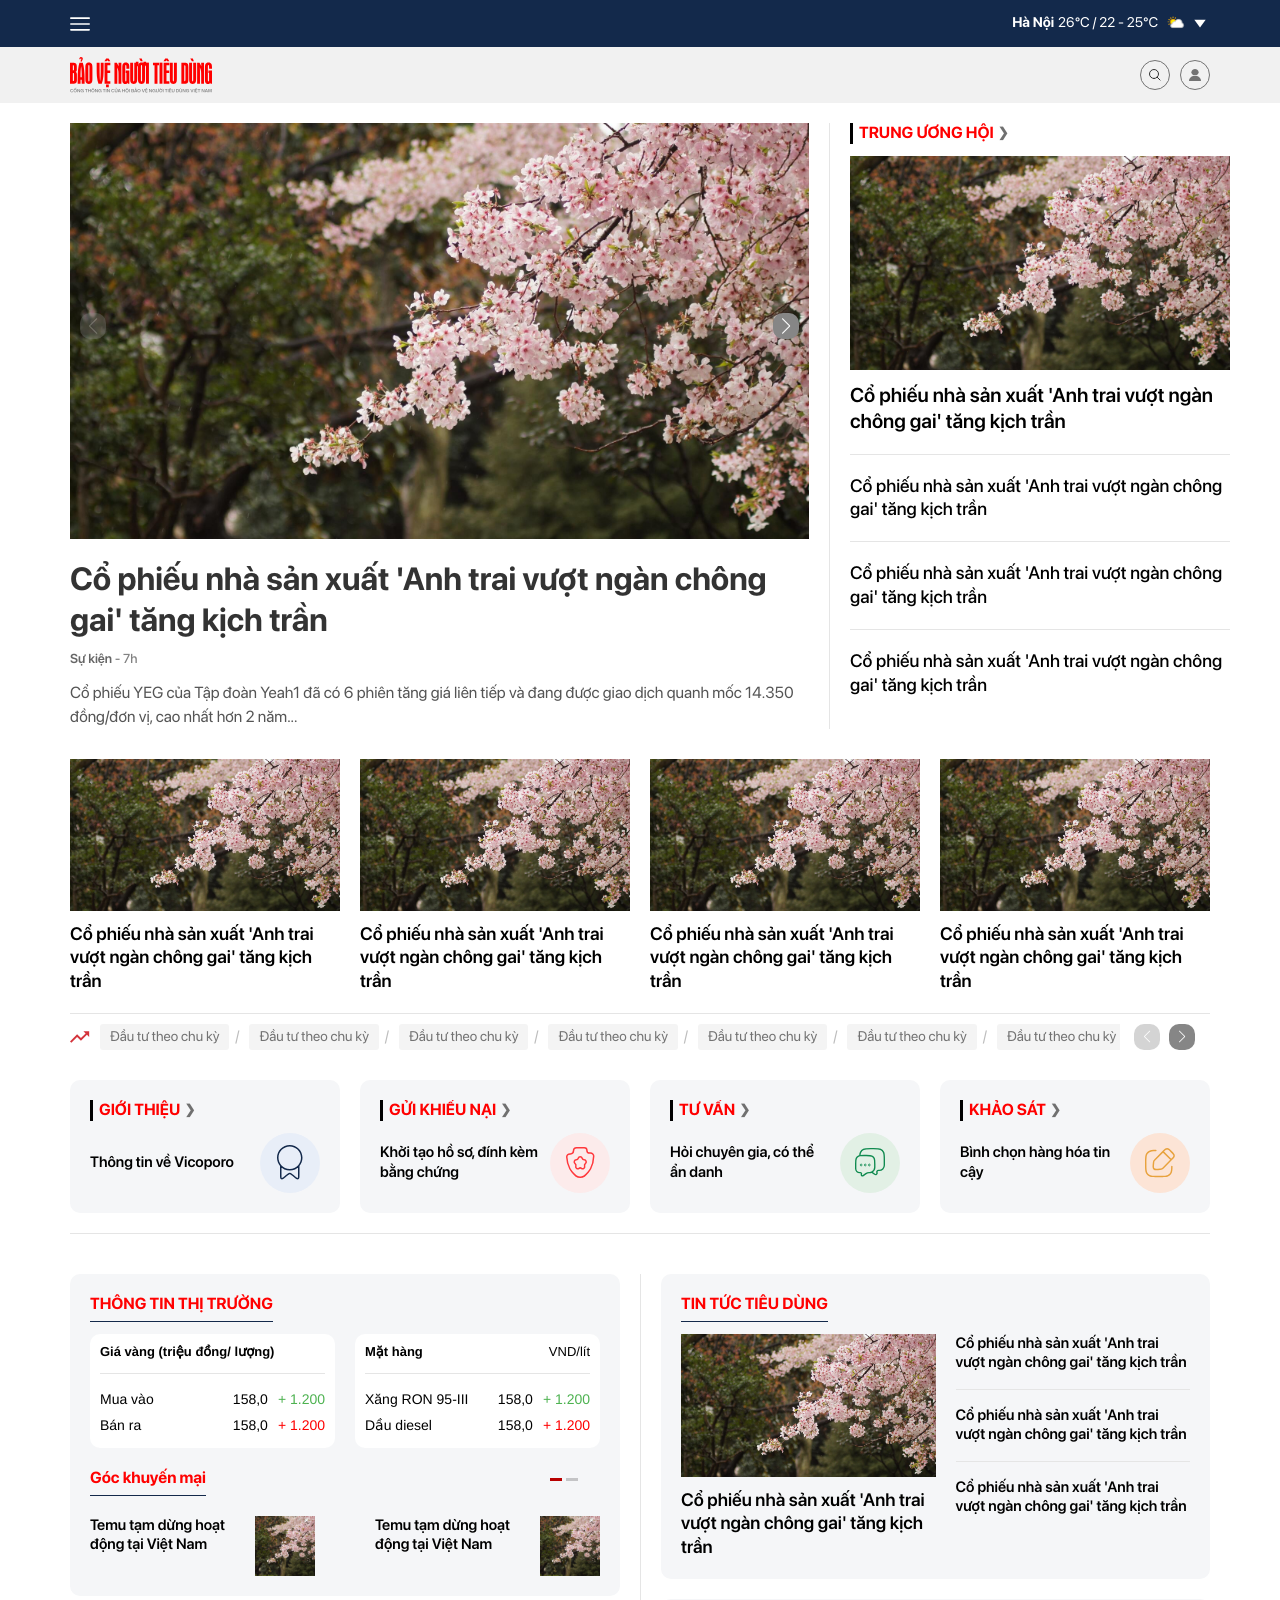
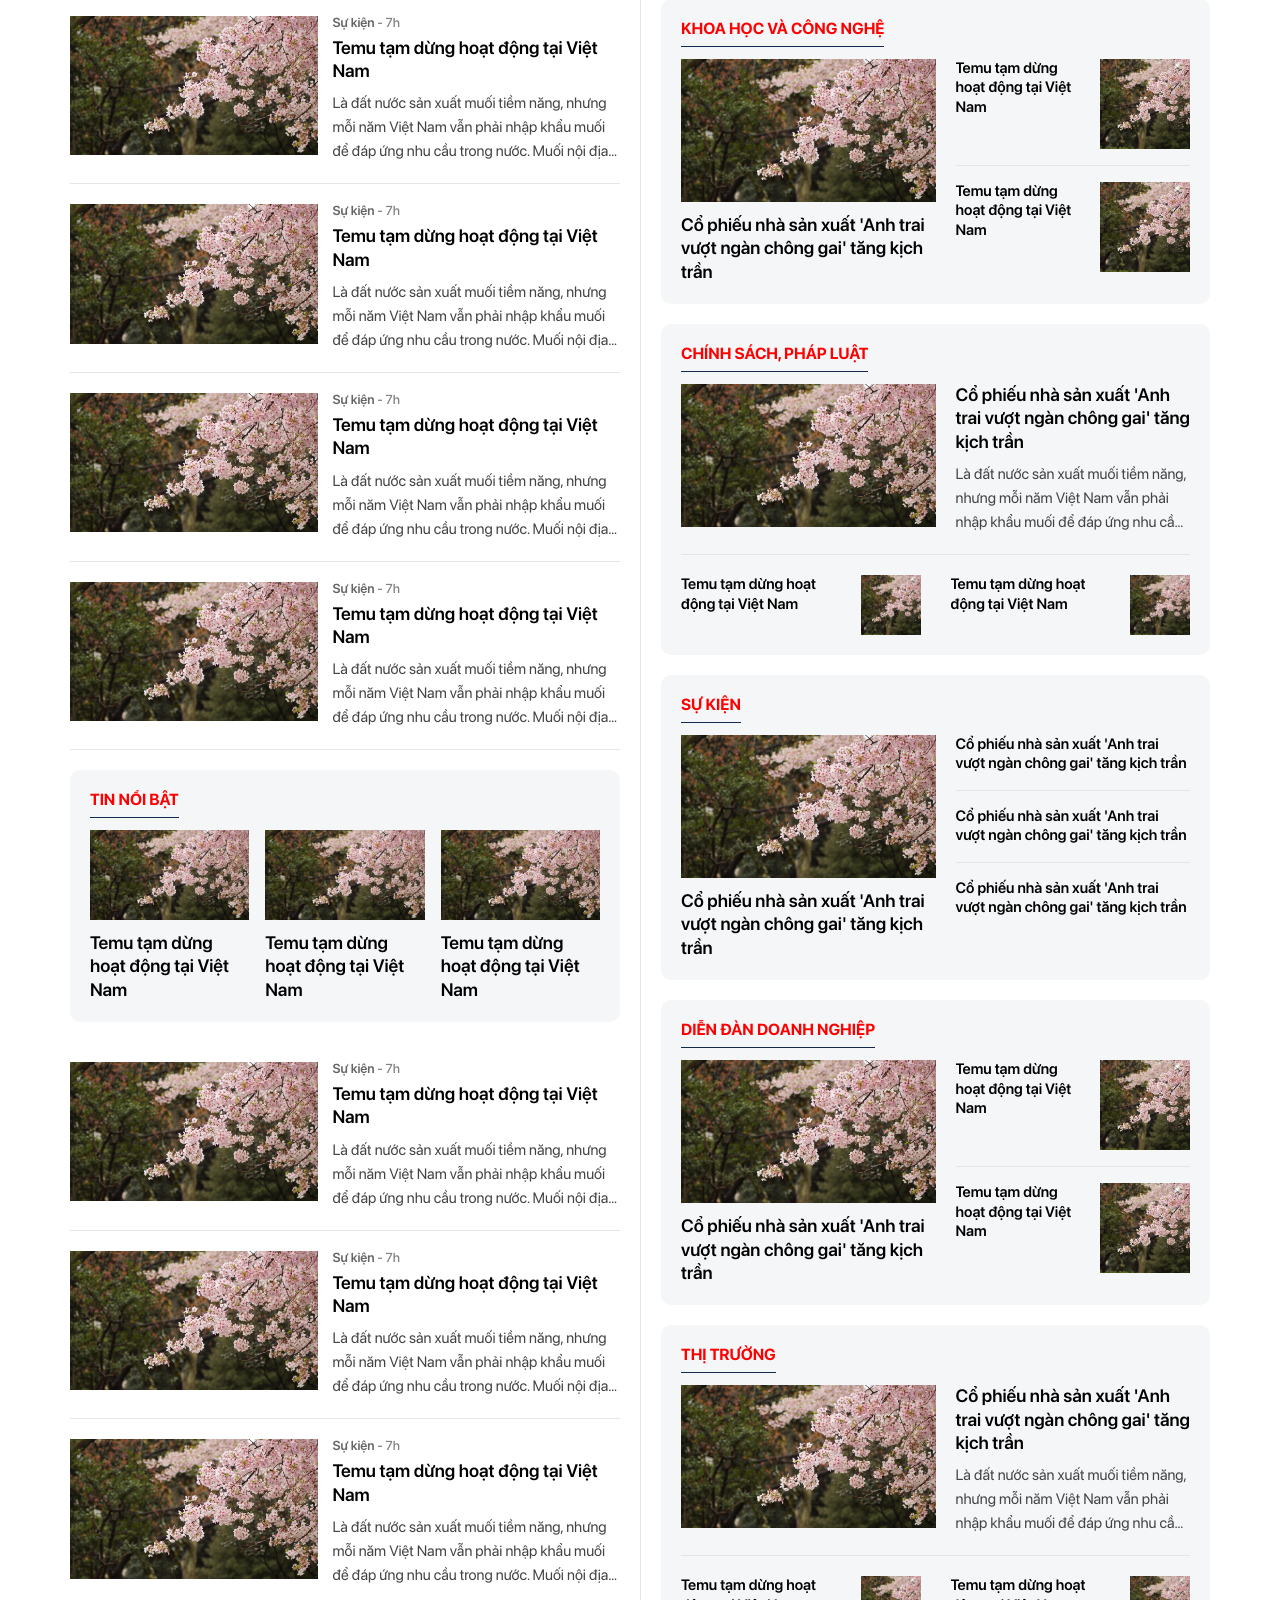
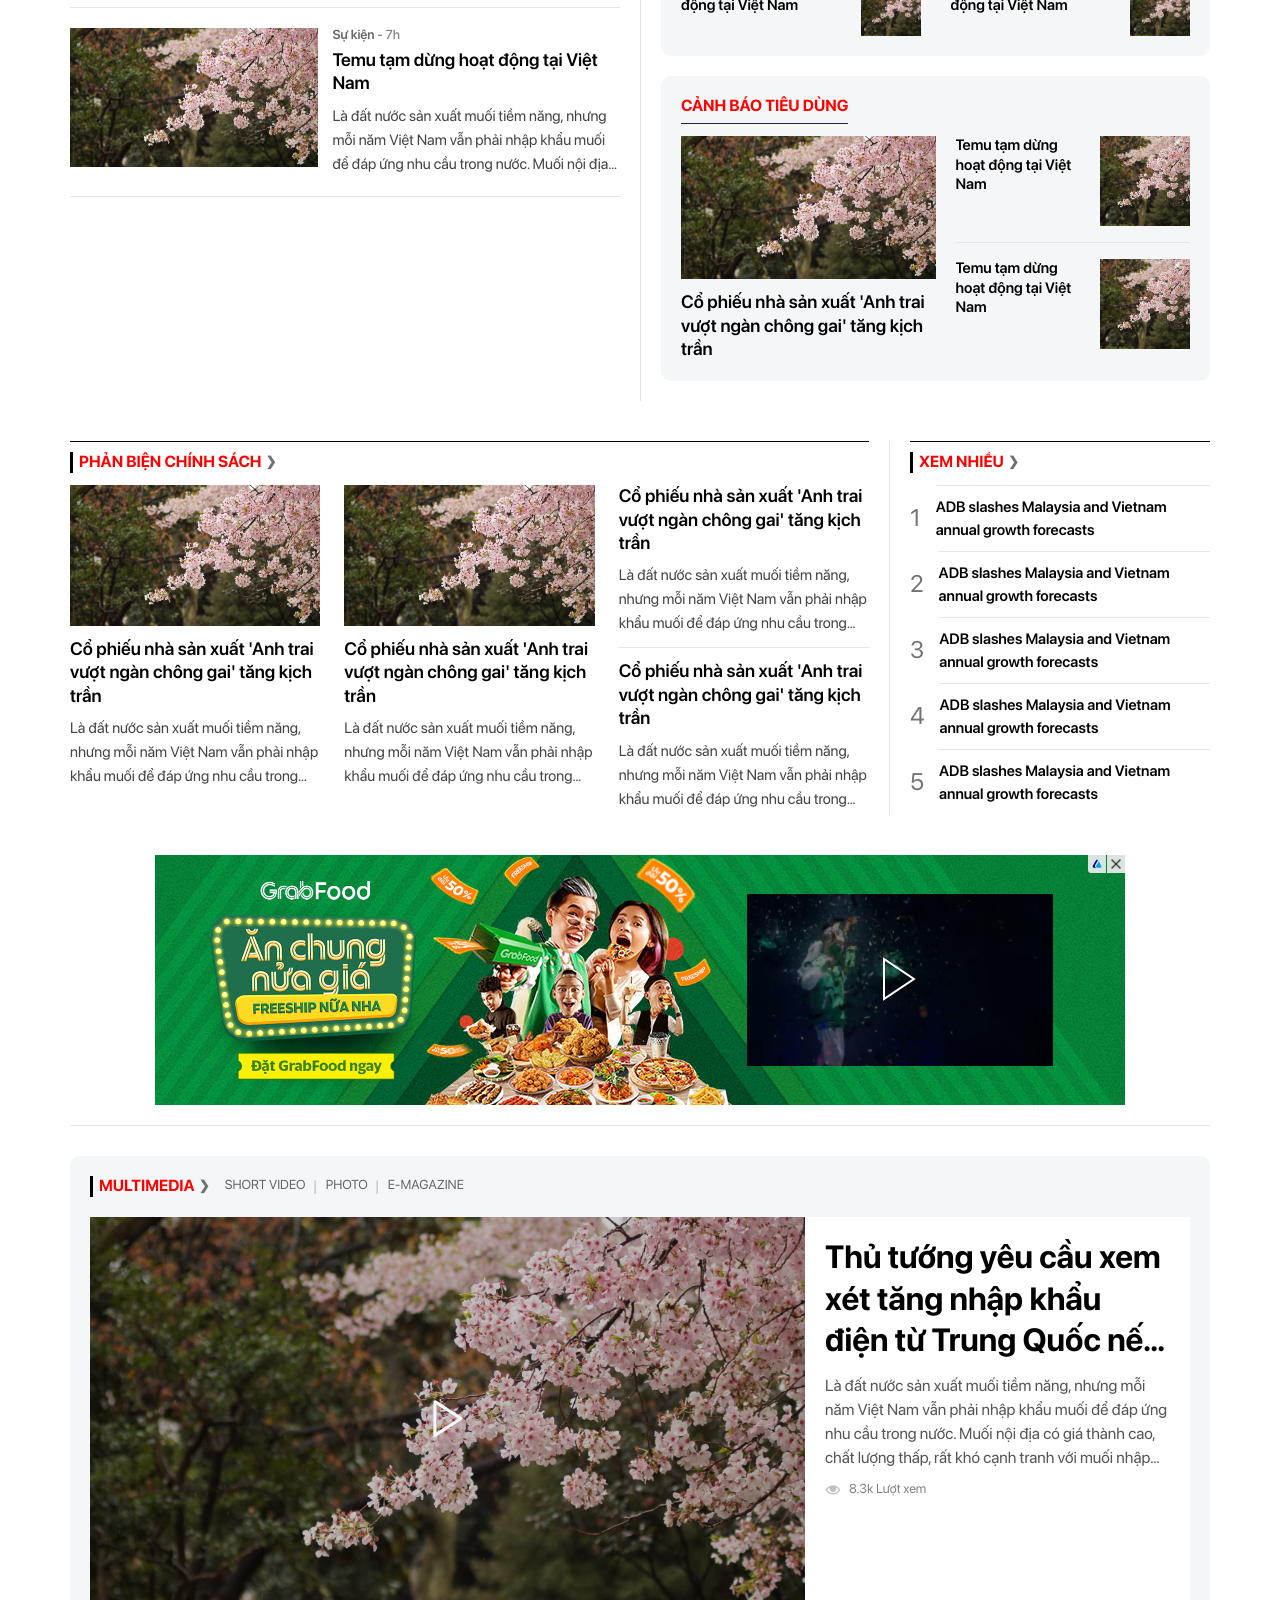
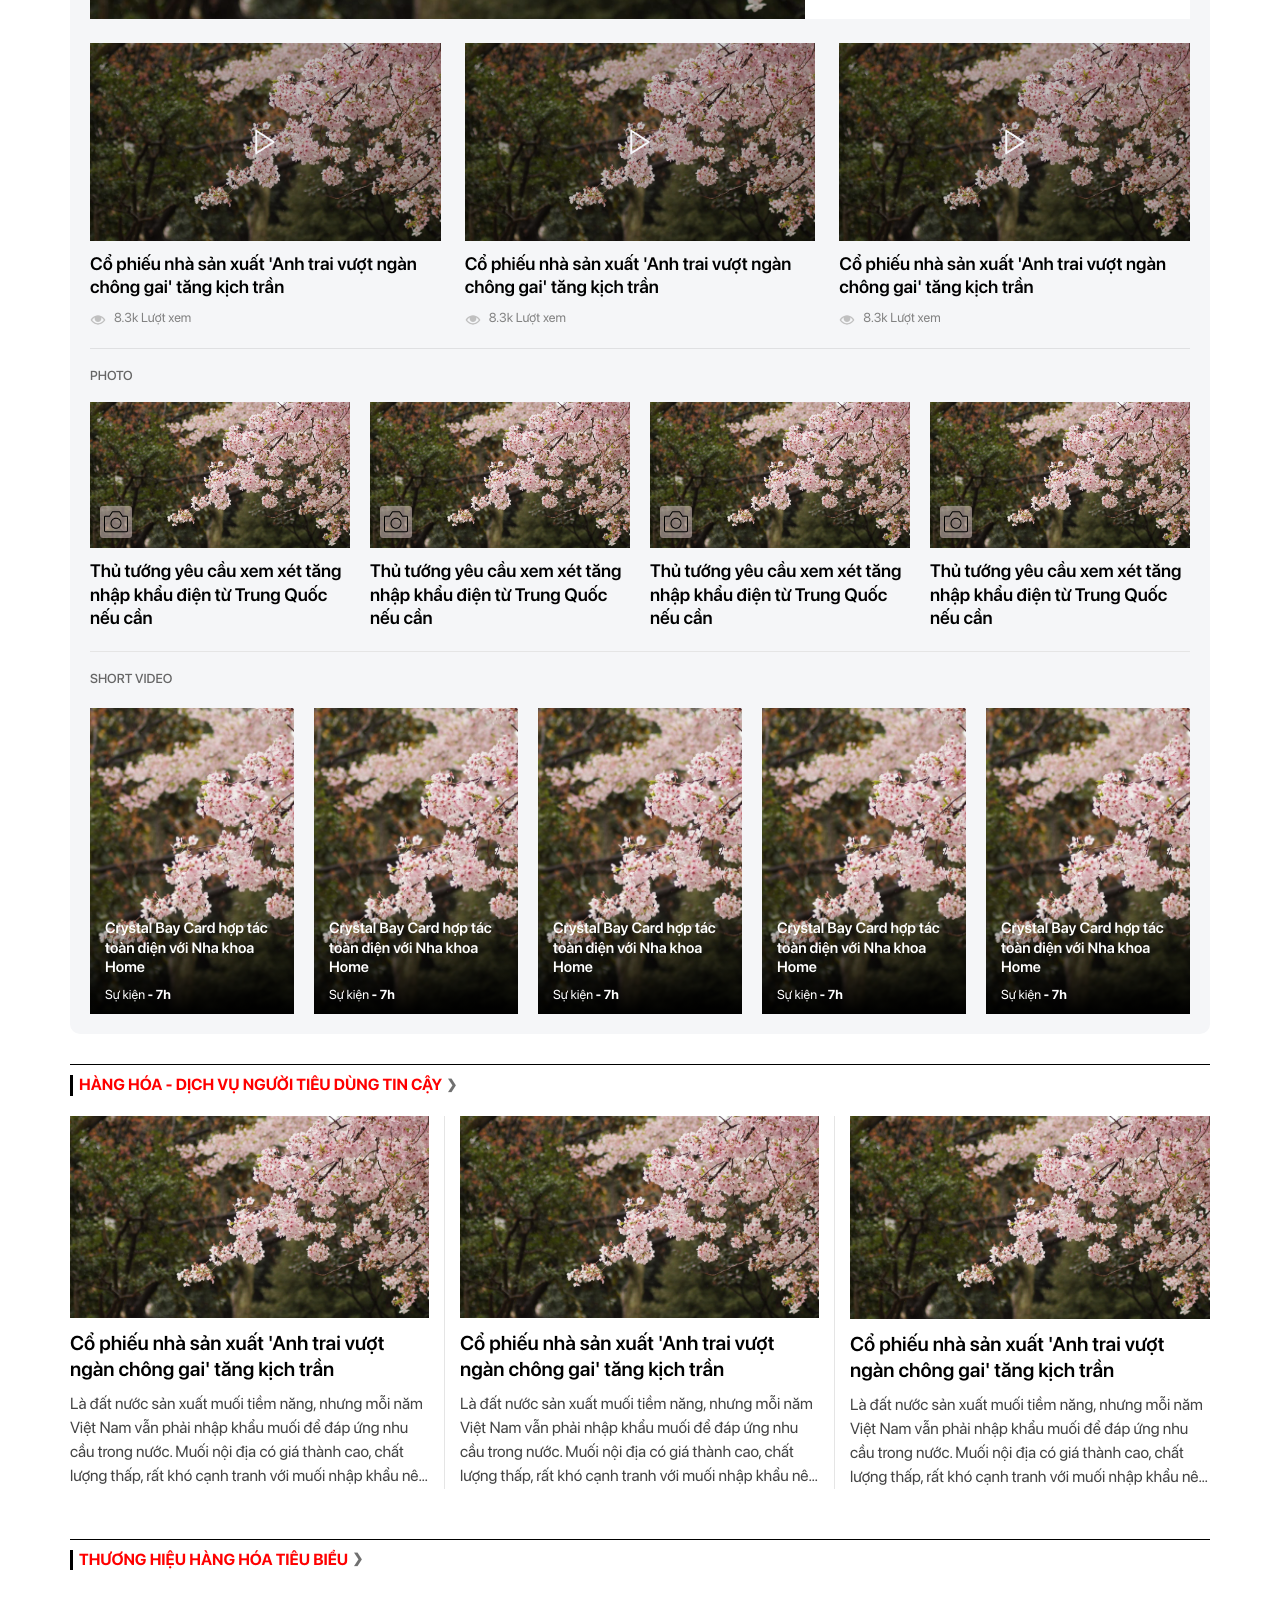
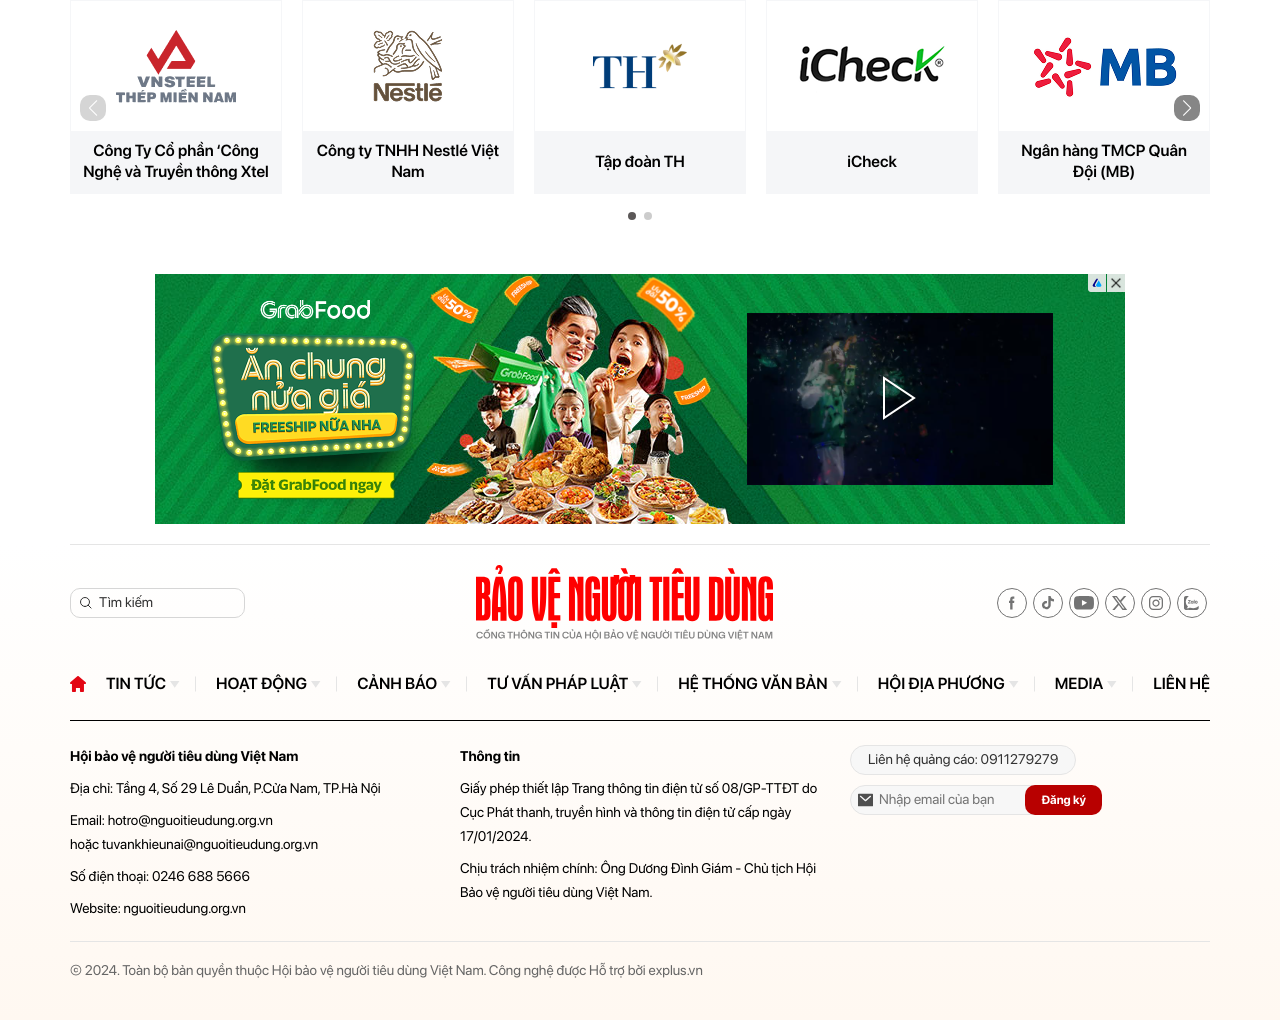
==== commit 712e7dab: "3/7" ====
--- a/index.html
+++ b/index.html
@@ -17,7 +17,177 @@
     </head>
 
     <body>
+        <!-- popup login -->
+        <div class="login" style="position: relative;z-index: 1000;">
+            <div class="not-logged">
+                <div class="js__popupLoginContainer">
+                    <div class="content text-white js__popupLogin">
+                        <!-- top -->
+                        <div class="content-top d-3xl-flex items-center justify-between border-b-e5 pb-16 w-full">
+                            <div class="content-top__logo">
+                                <img src="./images/svg/logo.svg" alt="">
+                            </div>
+                            <div class="content-top__close pointer js__closePopupLogin">
+                                <img src="./images/svg/close-gray.svg" alt="">
+                            </div>
+                        </div>
+                        <!-- end top -->
         
+                        <!-- main -->
+                        <div class="content-main w-full js__loginContainerForm">
+                            <!-- login -->
+                            <div class="content-main__login active js__loginForm">
+                                <!-- heading -->
+                                <div class="heading d-3xl-flex items-center justify-center border-b-e5 w-full mt-20">
+                                    <span class="heading-1 fs-24 text-gray-66 active">Đăng nhập</span>
+                                    <span class="heading-2 fs-24 text-gray-66 js__registerBtn">Đăng ký</span>
+                                </div>
+                                <!-- end heading -->
+        
+                                <!--  -->
+                                <ul class="social d-3xl-flex justify-center d-md-none items-center my-16">
+                                    <li class="social-item ml-8">
+                                        <a href="#" class="social-link">
+                                            <img src="./images/svg/fb-gray.svg" alt="" loading="lazy">
+                                        </a>
+                                    </li>
+                                    <li class="social-item ml-8">
+                                        <a href="#" class="social-link">
+                                            <img src="./images/svg/twitter-gray.svg" alt="" loading="lazy">
+                                        </a>
+                                    </li>
+                                    <li class="social-item ml-8">
+                                        <a href="#" class="social-link">
+                                            <img src="./images/svg/instagram-gray.svg" alt="" loading="lazy">
+                                        </a>
+                                    </li>
+                                    <li class="social-item ml-8">
+                                        <a href="#" class="social-link">
+                                            <img src="./images/svg/zalo-gray.svg" alt="" loading="lazy">
+                                        </a>
+                                    </li>
+                                   
+                                 </ul>
+                                <!--  -->
+        
+                                <div>
+                                    <p class="text-center fs-15 fw-600 lh-140 text-gray-44 my-10 ">hoặc</p>
+                                    <p class="text-center fs-15 lh-140 text-gray-44 mb-10 ">Vui lòng nhập thông tin cá nhân</p>
+                                </div>
+        
+                                <!-- form -->
+                                <div class="form form-container mb-10">
+                                    <form action="">
+                                        <div class="form-group mb-10">
+                                            <input type="text" class="form-input" placeholder="Tên đăng nhập">
+                                            <p class="mess-error">Tên đăng nhập không chính xác</p>
+                                        </div>
+                                        <div class="form-group mb-10">
+                                            <input type="password" class="form-input" placeholder="Mật khẩu">
+                                            <p class="mess-error">Mật khẩu không đúng</p>
+                                        </div>
+        
+                                        <button class="btn form-submit">Đăng nhập</button>
+                                    </form>
+                                </div>
+                                <!-- end form -->
+        
+                                <button class="btn btn-forgot js__forgotBtn">Quên mật khẩu</button>
+                            </div>
+                            <!-- end login -->
+                            <!-- register -->
+                            <div class="content-main__register js__registerForm">
+                                <!-- heading -->
+                                <div class="heading d-3xl-flex items-center justify-center border-b-e5 w-full mt-20">
+                                    <span class="heading-1 fs-24 fw-700 text-gray-66 js__loginBtn">Đăng nhập</span>
+                                    <span class="heading-2 fs-24 fw-700 text-gray-66 active">Đăng ký</span>
+                                </div>
+                                <!-- end heading -->
+        
+                                <!--  -->
+                                <ul class="social d-3xl-flex justify-center d-md-none items-center my-16">
+                                    <li class="social-item ml-8">
+                                        <a href="#" class="social-link">
+                                            <img src="./images/svg/fb-gray.svg" alt="" loading="lazy">
+                                        </a>
+                                    </li>
+                                    <li class="social-item ml-8">
+                                        <a href="#" class="social-link">
+                                            <img src="./images/svg/twitter-gray.svg" alt="" loading="lazy">
+                                        </a>
+                                    </li>
+                                    <li class="social-item ml-8">
+                                        <a href="#" class="social-link">
+                                            <img src="./images/svg/instagram-gray.svg" alt="" loading="lazy">
+                                        </a>
+                                    </li>
+                                    <li class="social-item ml-8">
+                                        <a href="#" class="social-link">
+                                            <img src="./images/svg/zalo-gray.svg" alt="" loading="lazy">
+                                        </a>
+                                    </li>
+                                 </ul>
+                                <!--  -->
+        
+                                <div>
+                                    <p class="text-center fs-15 fw-600 lh-140 text-gray-44 my-10 ">hoặc</p>
+                                    <p class="text-center fs-15 lh-140 text-gray-44 mb-10 ">Vui lòng nhập thông tin cá nhân</p>
+                                </div>
+        
+                                <!-- form -->
+                                <div class="form form-container mb-10">
+                                    <form action="">
+                                        <div class="form-group mb-10">
+                                            <input type="text" class="form-input" placeholder="Tên đăng nhập">
+                                            <p class="mess-error">Tên đăng nhập không chính xác</p>
+                                        </div>
+                                        <div class="form-group mb-10">
+                                            <input type="password" class="form-input" placeholder="Mật khẩu">
+                                            <p class="mess-error">Mật khẩu không đúng</p>
+                                        </div>
+                                        <div class="form-group mb-10">
+                                            <input type="email" class="form-input" placeholder="Email">
+                                            <p class="mess-error">Email không hợp lệ</p>
+                                        </div>
+        
+                                        <button class="btn form-submit">Đăng ký</button>
+                                    </form>
+                                </div>
+                                <!-- end form -->
+                            </div>
+                            <!-- end register -->
+                            <!-- forgotpassword -->
+                            <div class="content-main__forgot js__forgotForm">
+                                <!-- heading -->
+                                <div class="heading d-3xl-flex items-center justify-center border-b-e5 w-full my-20">
+                                    <span class="heading-1 fs-24 fw-700 text-gray-66 active">Đặt lại mật khẩu</span>
+                                </div>
+                                <!-- end heading -->
+                                <div>
+                                    <p class="text-center fs-15 lh-140 text-gray-44 mb-10 ">Nhập email của bạn để lấy lại mật khẩu</p>
+                                </div>
+                                <!-- form -->
+                                <div class="form form-container mb-10">
+                                    <form action="">
+                                        <div class="form-group mb-10">
+                                            <input type="email" class="form-input" placeholder="Email">
+                                            <p class="mess-error">Email không đúng</p>
+                                        </div>
+        
+                                        <button class="btn form-submit">Lấy lại mật khẩu</button>
+                                    </form>
+                                </div>
+                                <!-- end form -->
+                            </div>
+                            <!-- end forgotpassword -->
+                        </div>
+                        <!-- end main -->
+                    </div>
+                    <div class="overlay js__overlay"></div>
+                </div>
+            </div>
+        </div>
+        <!-- end popup login -->
         <!-- header -->
         <header id="header" class="header relative z-50 js__stickyHeader">
             <!-- pc -->
@@ -745,30 +915,101 @@
                         <div class="section-primary__top d-3xl-flex gap-20">
                             <!-- left -->
                             <div class="left flex-1 pr-20">
-                                <div class="article-large">
-                                    <!-- img -->
-                                    <div class="article-img">
-                                        <a href="#" class="ratio-16x9">
-                                            <img src="./images/2.jpg" alt="">
-                                        </a>
-                                    </div>
-                                    <!-- end img -->
-                                    <!-- content -->
-                                    <div class="article-content pt-20">
-                                        <h1 class="article-title fs-32 fw-700 lh-130 text-gray-33">
-                                            <a href="#" class="">Cổ phiếu nhà sản xuất 'Anh trai vượt ngàn chông gai' tăng kịch trần
-                                            </a>
-                                        </h1>
-                                        <a href="#" class="time-public d-3xl-flex items-center fs-13 mt-10">
-                                            <span class="d-3xl-inline-block fw-600 text-gray-66">Sự kiện</span>
-                                            <span class="d-3xl-inline-block fw-500 text-gray-82">&nbsp;-&nbsp;7h</span>
-                                        </a>
-                                        <div class="article-des article-link-decoration fs-16 text-gray-55 lh-130 mt-12">
-                                            <p> Cổ phiếu YEG của Tập đoàn Yeah1 đã có 6 phiên tăng giá liên tiếp và đang được giao dịch quanh mốc 14.350 đồng/đơn vị, cao nhất hơn 2 năm...
-                                            </p>
-                                        </div>
-                                    </div>
-                                    <!-- end content -->
+                                <div class="section-primary__top-slide js__oneSlidesContainer swiper-button-primary same-height pagi-tertiary w-full relative">
+                                    <div class="swiper js__oneSlide">
+                                        <div class="swiper-wrapper">
+                                            <!-- slide -->
+                                            <div class="swiper-slide">
+                                                <div class="article-large">
+                                                    <!-- img -->
+                                                    <div class="article-img">
+                                                        <a href="#" class="ratio-16x9">
+                                                            <img src="./images/2.jpg" alt="">
+                                                        </a>
+                                                    </div>
+                                                    <!-- end img -->
+                                                    <!-- content -->
+                                                    <div class="article-content pt-20">
+                                                        <h1 class="article-title fs-32 fw-700 lh-130 text-gray-33">
+                                                            <a href="#" class="">Cổ phiếu nhà sản xuất 'Anh trai vượt ngàn chông gai' tăng kịch trần
+                                                            </a>
+                                                        </h1>
+                                                        <a href="#" class="time-public d-3xl-flex items-center fs-13 mt-10">
+                                                            <span class="d-3xl-inline-block fw-600 text-gray-66">Sự kiện</span>
+                                                            <span class="d-3xl-inline-block fw-500 text-gray-82">&nbsp;-&nbsp;7h</span>
+                                                        </a>
+                                                        <div class="article-des article-link-decoration fs-16 text-gray-55 lh-130 mt-12">
+                                                            <p> Cổ phiếu YEG của Tập đoàn Yeah1 đã có 6 phiên tăng giá liên tiếp và đang được giao dịch quanh mốc 14.350 đồng/đơn vị, cao nhất hơn 2 năm...
+                                                            </p>
+                                                        </div>
+                                                    </div>
+                                                    <!-- end content -->
+                                                </div>
+                                            </div>
+                                            <!-- end slide -->
+                                            <!-- slide -->
+                                            <div class="swiper-slide">
+                                                <div class="article-large">
+                                                    <!-- img -->
+                                                    <div class="article-img">
+                                                        <a href="#" class="ratio-16x9">
+                                                            <img src="./images/2.jpg" alt="">
+                                                        </a>
+                                                    </div>
+                                                    <!-- end img -->
+                                                    <!-- content -->
+                                                    <div class="article-content pt-20">
+                                                        <h1 class="article-title fs-32 fw-700 lh-130 text-gray-33">
+                                                            <a href="#" class="">Cổ phiếu nhà sản xuất 'Anh trai vượt ngàn chông gai' tăng kịch trần
+                                                            </a>
+                                                        </h1>
+                                                        <a href="#" class="time-public d-3xl-flex items-center fs-13 mt-10">
+                                                            <span class="d-3xl-inline-block fw-600 text-gray-66">Sự kiện</span>
+                                                            <span class="d-3xl-inline-block fw-500 text-gray-82">&nbsp;-&nbsp;7h</span>
+                                                        </a>
+                                                        <div class="article-des article-link-decoration fs-16 text-gray-55 lh-130 mt-12">
+                                                            <p> Cổ phiếu YEG của Tập đoàn Yeah1 đã có 6 phiên tăng giá liên tiếp và đang được giao dịch quanh mốc 14.350 đồng/đơn vị, cao nhất hơn 2 năm...
+                                                            </p>
+                                                        </div>
+                                                    </div>
+                                                    <!-- end content -->
+                                                </div>
+                                            </div>
+                                            <!-- end slide -->
+                                            <!-- slide -->
+                                            <div class="swiper-slide">
+                                                <div class="article-large">
+                                                    <!-- img -->
+                                                    <div class="article-img">
+                                                        <a href="#" class="ratio-16x9">
+                                                            <img src="./images/2.jpg" alt="">
+                                                        </a>
+                                                    </div>
+                                                    <!-- end img -->
+                                                    <!-- content -->
+                                                    <div class="article-content pt-20">
+                                                        <h1 class="article-title fs-32 fw-700 lh-130 text-gray-33">
+                                                            <a href="#" class="">Cổ phiếu nhà sản xuất 'Anh trai vượt ngàn chông gai' tăng kịch trần
+                                                            </a>
+                                                        </h1>
+                                                        <a href="#" class="time-public d-3xl-flex items-center fs-13 mt-10">
+                                                            <span class="d-3xl-inline-block fw-600 text-gray-66">Sự kiện</span>
+                                                            <span class="d-3xl-inline-block fw-500 text-gray-82">&nbsp;-&nbsp;7h</span>
+                                                        </a>
+                                                        <div class="article-des article-link-decoration fs-16 text-gray-55 lh-130 mt-12">
+                                                            <p> Cổ phiếu YEG của Tập đoàn Yeah1 đã có 6 phiên tăng giá liên tiếp và đang được giao dịch quanh mốc 14.350 đồng/đơn vị, cao nhất hơn 2 năm...
+                                                            </p>
+                                                        </div>
+                                                    </div>
+                                                    <!-- end content -->
+                                                </div>
+                                            </div>
+                                            <!-- end slide -->
+                                        </div>
+
+                                        <div class="swiper-button-next"></div>
+                                        <div class="swiper-button-prev"></div>
+                                    </div>
                                 </div>
                             </div>
                             <!-- end left -->
--- a/css/style.css
+++ b/css/style.css
@@ -2040,9 +2040,6 @@
 }
 
 /* login */
-.login {
-  /* logged */
-}
 .login-icon {
   border: 1px solid rgba(255, 255, 255, 0.3137254902);
   border-radius: 50%;
@@ -2174,6 +2171,9 @@
 .login .btn-forgot:hover {
   text-decoration: underline;
 }
+.login {
+  /* logged */
+}
 .login .logged {
   cursor: pointer;
 }
@@ -2395,19 +2395,25 @@
   white-space: nowrap;
   flex-wrap: nowrap;
   /* width */
-  /* Track */
-  /* Handle */
-  /* Handle on hover */
 }
 .navbar-menu-mb .navbar-mb::-webkit-scrollbar {
   width: 0;
   height: 0;
 }
+.navbar-menu-mb .navbar-mb {
+  /* Track */
+}
 .navbar-menu-mb .navbar-mb::-webkit-scrollbar-track {
   background: transparent;
 }
+.navbar-menu-mb .navbar-mb {
+  /* Handle */
+}
 .navbar-menu-mb .navbar-mb::-webkit-scrollbar-thumb {
   background: transparent;
+}
+.navbar-menu-mb .navbar-mb {
+  /* Handle on hover */
 }
 .navbar-menu-mb .navbar-mb::-webkit-scrollbar-thumb:hover {
   background: transparent;
@@ -2694,19 +2700,25 @@
   white-space: nowrap;
   overflow: auto;
   /* width */
-  /* Track */
-  /* Handle */
-  /* Handle on hover */
 }
 .breadcrumb-secondary__list::-webkit-scrollbar {
   width: 0;
   height: 0;
 }
+.breadcrumb-secondary__list {
+  /* Track */
+}
 .breadcrumb-secondary__list::-webkit-scrollbar-track {
   background: transparent;
 }
+.breadcrumb-secondary__list {
+  /* Handle */
+}
 .breadcrumb-secondary__list::-webkit-scrollbar-thumb {
   background: transparent;
+}
+.breadcrumb-secondary__list {
+  /* Handle on hover */
 }
 .breadcrumb-secondary__list::-webkit-scrollbar-thumb:hover {
   background: transparent;
@@ -2963,9 +2975,15 @@
 
 .section-primary__top .left {
   border-right: 1px solid #e5e5e5;
+  max-width: calc(100% - 380px);
+  width: 100%;
 }
 .section-primary__top .right {
   width: 380px;
+}
+.section-primary__top-slide .swiper-button-next, .section-primary__top-slide .swiper-rtl .swiper-button-prev,
+.section-primary__top-slide .swiper-button-prev, .section-primary__top-slide .swiper-rtl .swiper-button-next {
+  top: 35%;
 }
 
 .section-secondary__container {
@@ -4138,8 +4156,8 @@
     max-width: 475px;
   }
   .ema-primary .detail-content figure.expNoEdit.full,
-.ema-primary .detail-content figure.expNoEdit.left,
-.ema-primary .detail-content figure.expNoEdit.right {
+  .ema-primary .detail-content figure.expNoEdit.left,
+  .ema-primary .detail-content figure.expNoEdit.right {
     max-width: 100% !important;
     width: 100% !important;
     margin-left: 0 !important;
@@ -4230,7 +4248,7 @@
     margin-bottom: 10px;
   }
   .artist-block__filter .select-item,
-.artist-block__filter .select-btn {
+  .artist-block__filter .select-btn {
     width: 100%;
     max-width: 100%;
   }
@@ -4246,6 +4264,9 @@
   }
   .artist-block__content .article .author-secondary .info-text {
     padding: 12px 0 0;
+  }
+  #explus-editor figure[view=default]:not([sum]) img {
+    min-width: 100% !important;
   }
   .detail-primary {
     padding-top: 20px;
@@ -4302,19 +4323,25 @@
     white-space: nowrap;
     overflow: auto;
     /* width */
-    /* Track */
-    /* Handle */
-    /* Handle on hover */
   }
   .detail-tags::-webkit-scrollbar {
     width: 0;
     height: 0;
   }
+  .detail-tags {
+    /* Track */
+  }
   .detail-tags::-webkit-scrollbar-track {
     background: transparent;
   }
+  .detail-tags {
+    /* Handle */
+  }
   .detail-tags::-webkit-scrollbar-thumb {
     background: transparent;
+  }
+  .detail-tags {
+    /* Handle on hover */
   }
   .detail-tags::-webkit-scrollbar-thumb:hover {
     background: transparent;
@@ -4463,7 +4490,7 @@
     padding-top: 0;
   }
   .detail-artist-secondary .detail-content p,
-.detail-artist-secondary .detail-content li {
+  .detail-artist-secondary .detail-content li {
     font-size: 17px;
   }
 }
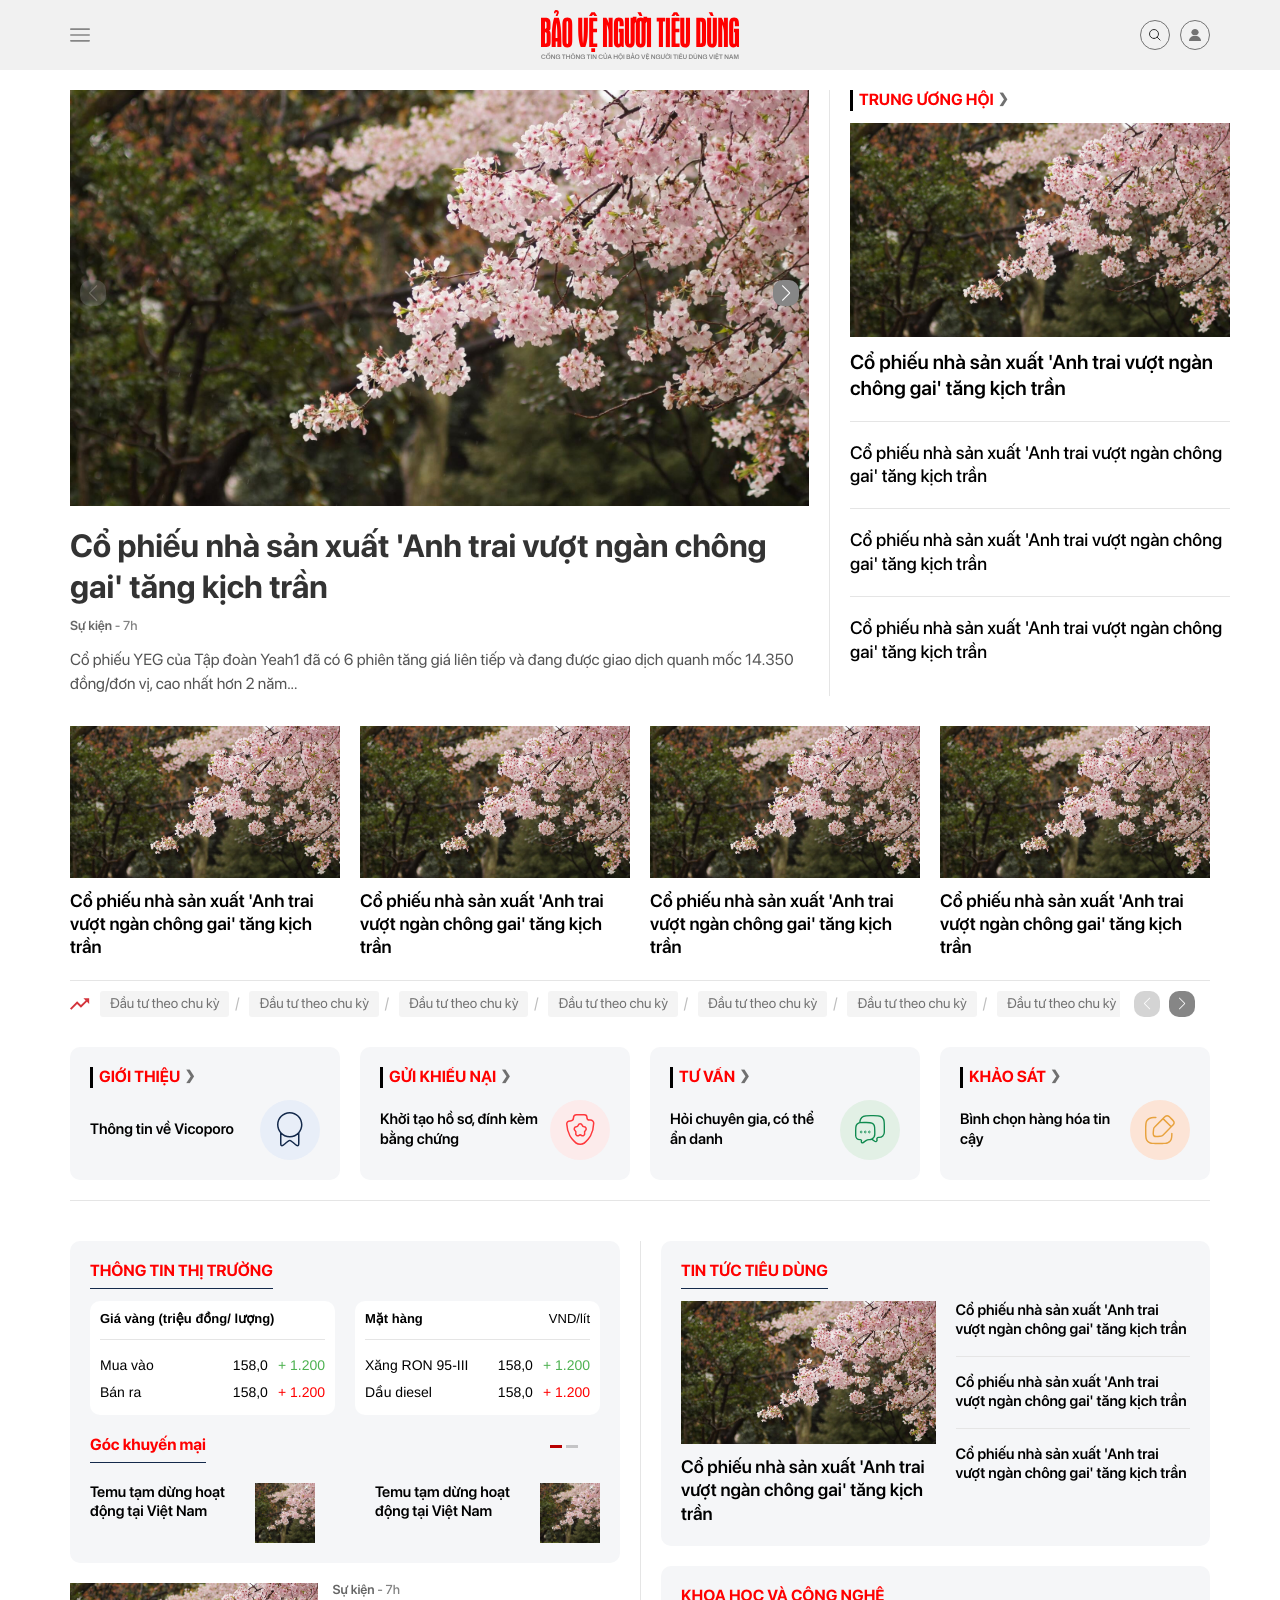
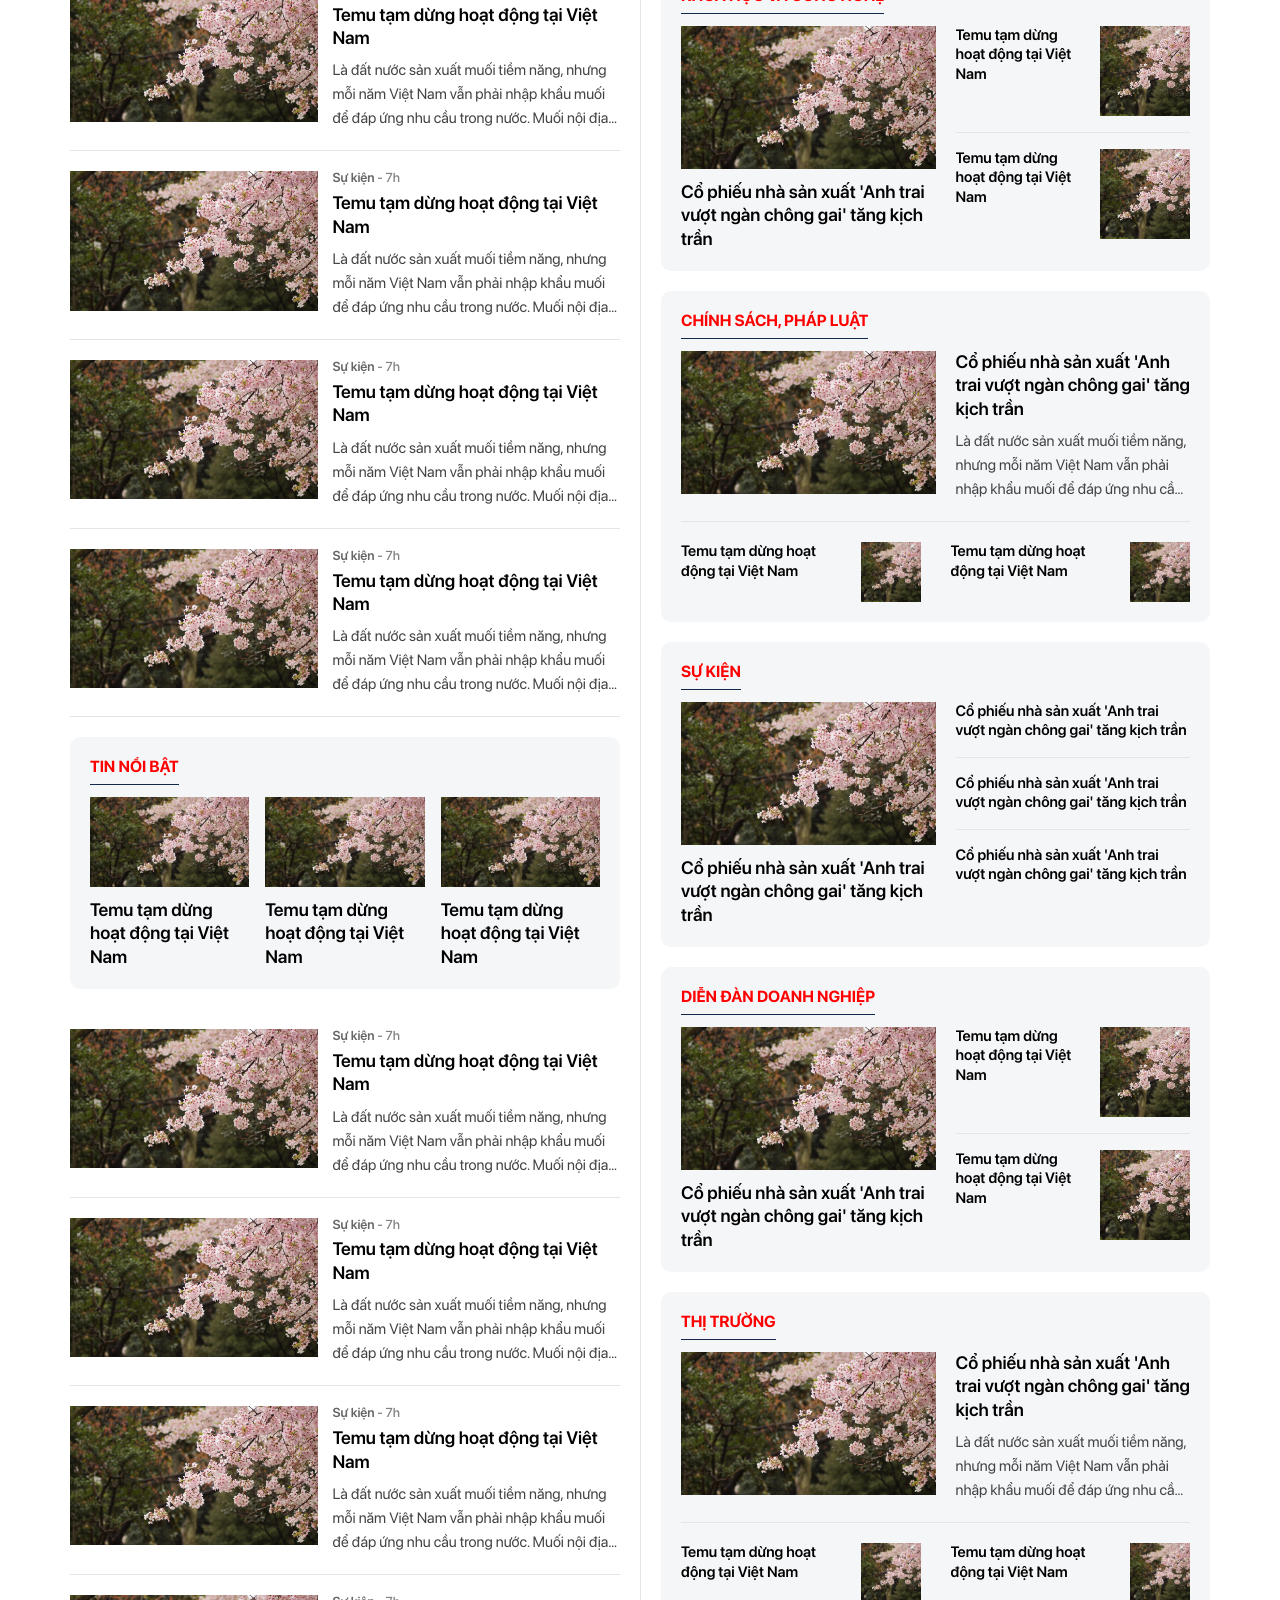
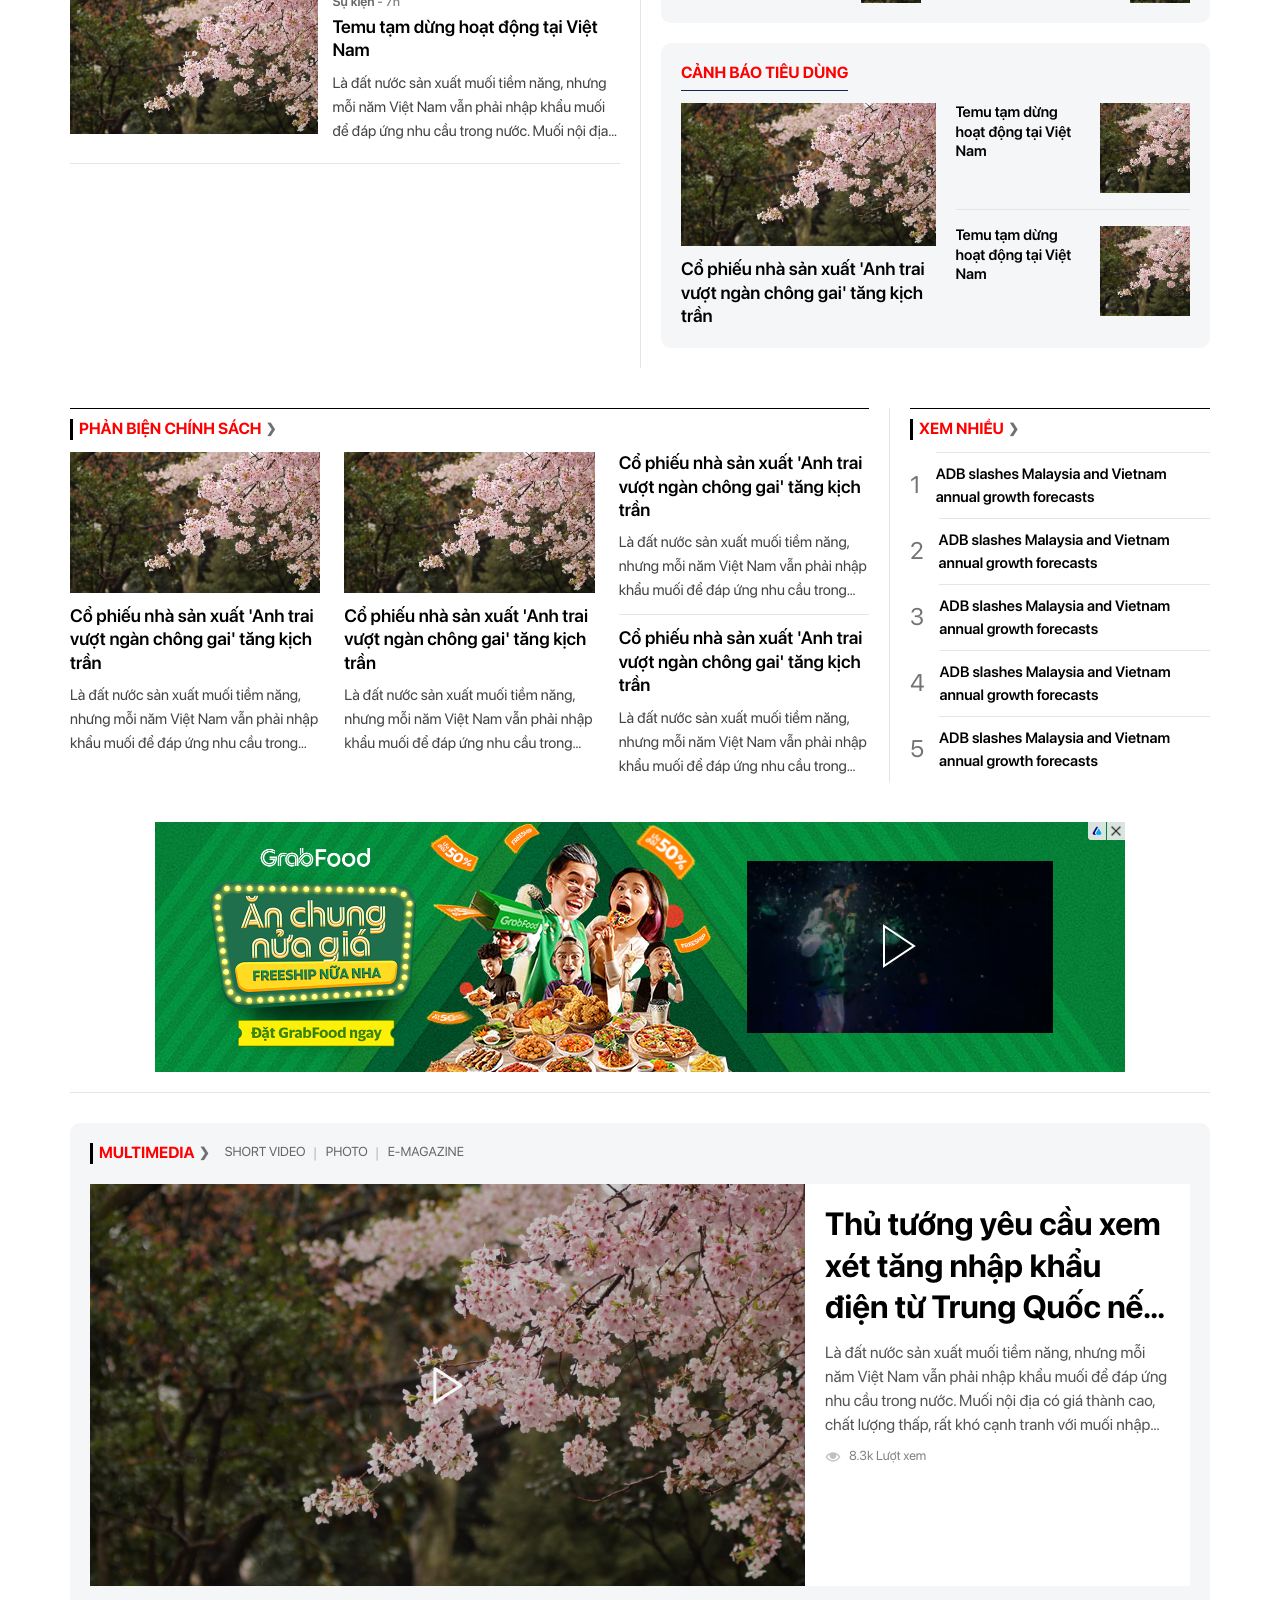
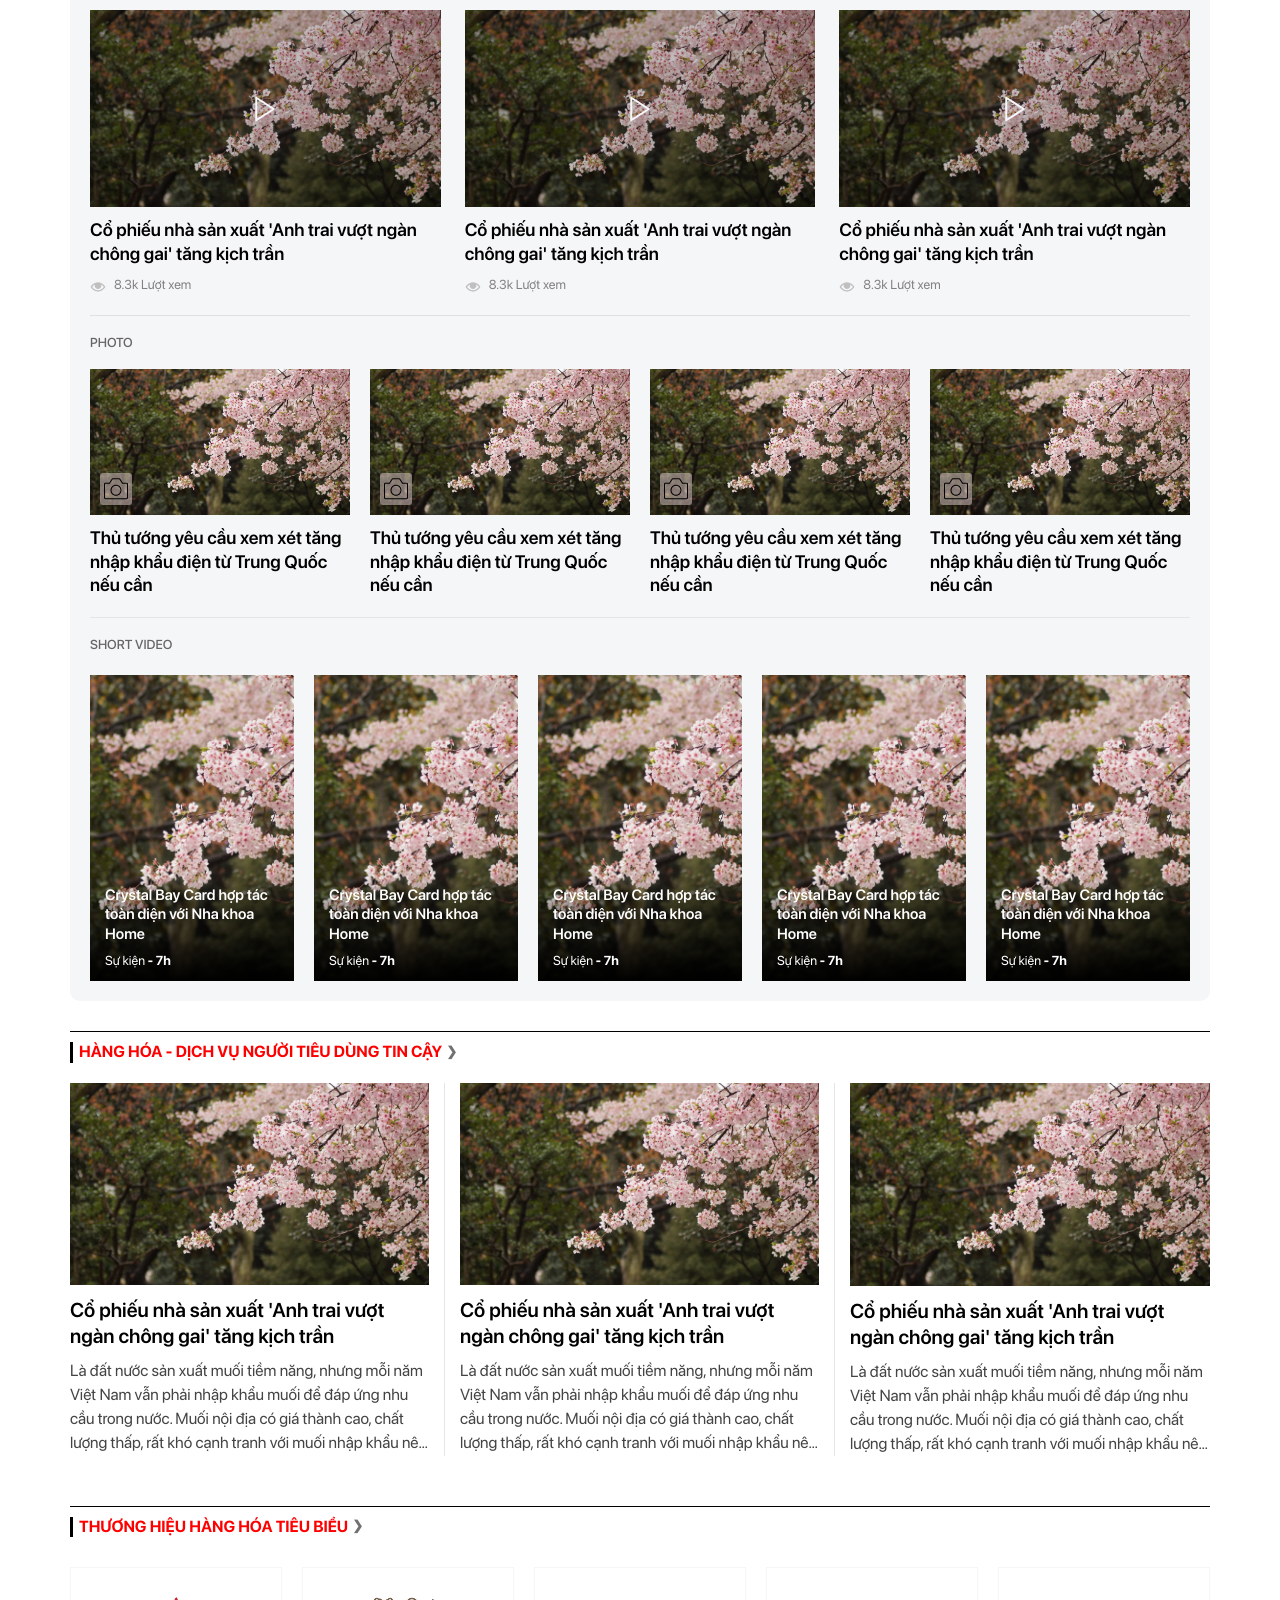
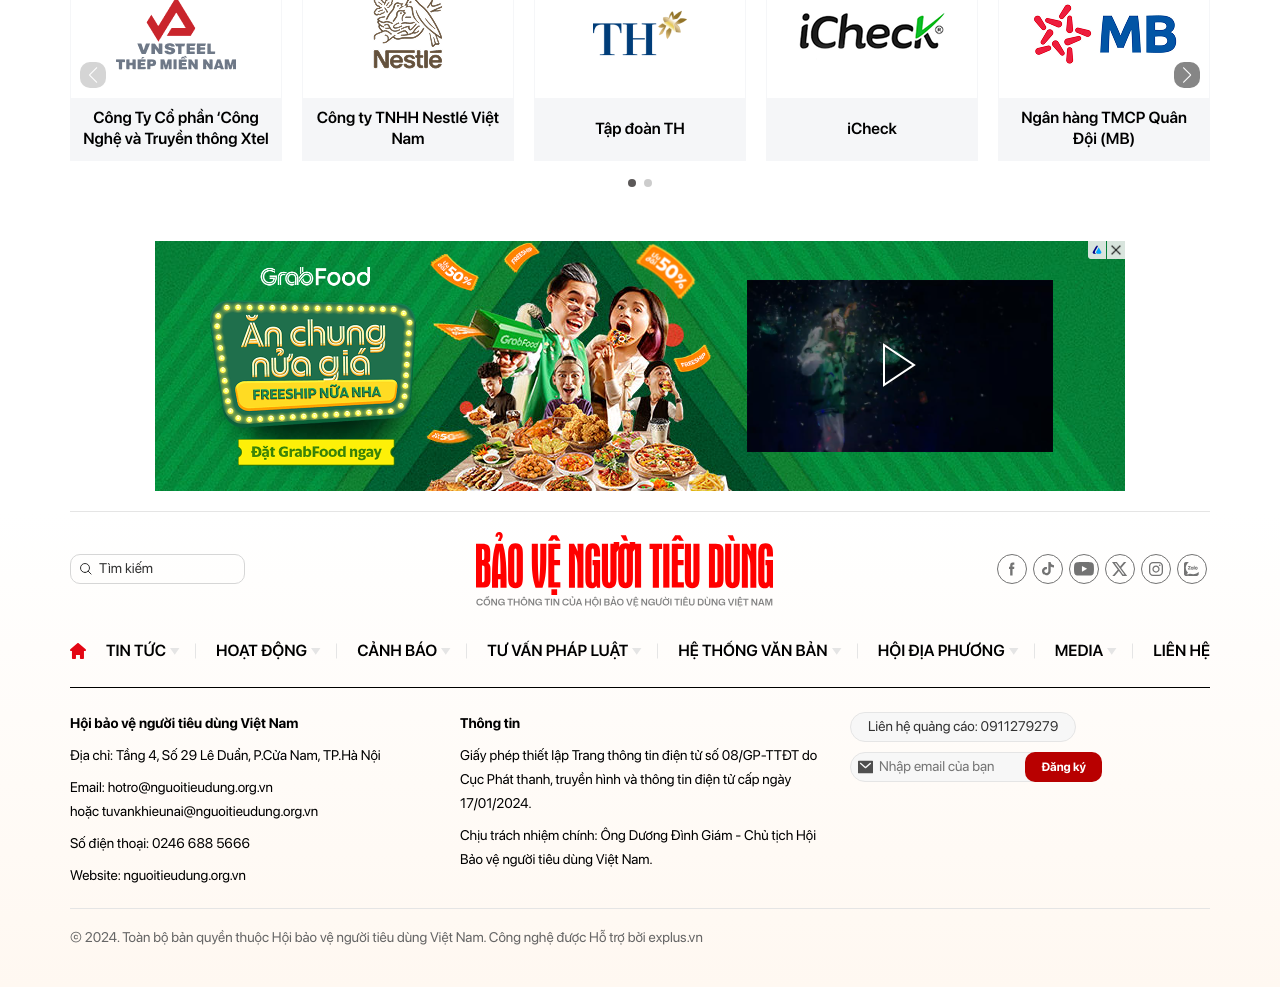
==== commit e1003e4f: "10/7" ====
--- a/index.html
+++ b/index.html
@@ -649,16 +649,18 @@
             <!-- mb -->
             <div class="d-3xl-none d-xl-block">
                 <div class="header-mb relative z-10">
-                   <!-- top -->
-                    <div class="header-mb-top w-wrapper bg-blue-13">
-                        <div class="header-mb-top__container w-1140 d-3xl-flex items-center justify-between py-10">
+                   
+                   <!-- bot -->
+                    <div class="header-mb-bot w-wrapper bg-white-f1">
+                        <div class="header-mb-bot__container w-1140 d-3xl-flex items-center justify-between py-10">
+
                             <!-- left -->
-                            <div class="left flex-0 mr-10">
+                            <div class="left flex-1">
                                 <!-- submenu -->
                                 <div class="sub-menu">
                                     <!-- icon bar -->
                                     <div class="icon-bar js__clickShowMenuMb">
-                                        <img src="./images/svg/bar-w.svg" alt="">
+                                        <img src="./images/svg/bar-gray.svg" alt="">
                                     </div>
                                     <!-- end icon bar -->
                                     <!-- content -->
@@ -768,61 +770,8 @@
                                 <!-- end submenu -->
                             </div>
                             <!-- end left -->
-                            <!-- right -->
-                            <div class="right flex-1 d-3xl-flex items-center justify-end">
-                                <!-- wether -->
-                                <div class="wether js__collapseContainer">
-                                    <div class="wether-container">
-                                        <div class="wether-selected d-3xl-flex items-center js__collapse pointer">
-                                            <div class="wether-item fs-14 text-white flex-1 d-3xl-flex items-center">
-                                                <span class="wether-city fw-700 d-3xl-inline-block">Hà Nội</span>
-                                                <span class="wether-temperature d-3xl-inline-block px-4">26°C / 22 - 25°C</span>
-                                                <span class="wether-status icon-20 d-3xl-inline-block flex-0 p-4">
-                                                    <img src="./images/svg/sunny.svg" alt="">
-                                                </span>
-                                            </div>
-                                            <div class="wether-icon-down icon-12 p-4 flex-0">
-                                                <img src="./images/svg/triangle-down-w.svg" alt="">
-                                            </div>
-                                        </div>
-                                        <!-- list -->
-                                        <ul class="wether-list scroll shadow">
-                                            <!-- item -->
-                                            <li class="wether-item fs-14 fw-700 text-gray-33 px-15 py-10 d-3xl-block">Hà Nội</li>
-                                            <!-- end item -->
-                                            <!-- item -->
-                                            <li class="wether-item fs-14 fw-700 text-gray-33 px-15 py-10 d-3xl-block">Hà Nội</li>
-                                            <!-- end item -->
-                                            <!-- item -->
-                                            <li class="wether-item fs-14 fw-700 text-gray-33 px-15 py-10 d-3xl-block">Hà Nội</li>
-                                            <!-- end item -->
-                                            <!-- item -->
-                                            <li class="wether-item fs-14 fw-700 text-gray-33 px-15 py-10 d-3xl-block">Hà Nội</li>
-                                            <!-- end item -->
-                                            <!-- item -->
-                                            <li class="wether-item fs-14 fw-700 text-gray-33 px-15 py-10 d-3xl-block">Hà Nội</li>
-                                            <!-- end item -->
-                                            <!-- item -->
-                                            <li class="wether-item fs-14 fw-700 text-gray-33 px-15 py-10 d-3xl-block">Hà Nội</li>
-                                            <!-- end item -->
-                                            <!-- item -->
-                                            <li class="wether-item fs-14 fw-700 text-gray-33 px-15 py-10 d-3xl-block">Hà Nội</li>
-                                            <!-- end item -->
-                                        </ul>
-                                        <!-- end list -->
-                                    </div>
-                                </div>
-                                <!-- end wether -->
-                            </div>
-                            <!-- end right -->
-                        </div>
-                    </div>
-                   <!-- end top -->
-                   <!-- bot -->
-                    <div class="header-mb-bot w-wrapper bg-white-f1">
-                        <div class="header-mb-bot__container w-1140 d-3xl-flex items-center justify-between py-10">
-                            <!-- left -->
-                            <div class="left">
+                            <!-- center -->
+                            <div class="center flex-0">
                                 <!-- logo -->
                                 <div class="logo">
                                     <a href="#" class="logo-link">
@@ -831,10 +780,10 @@
                                 </div>
                                 <!-- end logo -->
                             </div>
-                            <!-- end left -->
+                            <!-- end center -->
     
                             <!-- right -->
-                            <div class="right d-3xl-flex items-center justify-end">
+                            <div class="right flex-1 d-3xl-flex items-center justify-end">
                                 <!-- search mb -->
                                 <div class="search-mb">
                                     <div class="search-mb__icon js__searchMb">
--- a/css/style.css
+++ b/css/style.css
@@ -4119,7 +4119,7 @@
     display: grid;
   }
   .logo img {
-    height: 36px;
+    height: 50px;
     width: auto;
   }
   .detail-artist-primary {
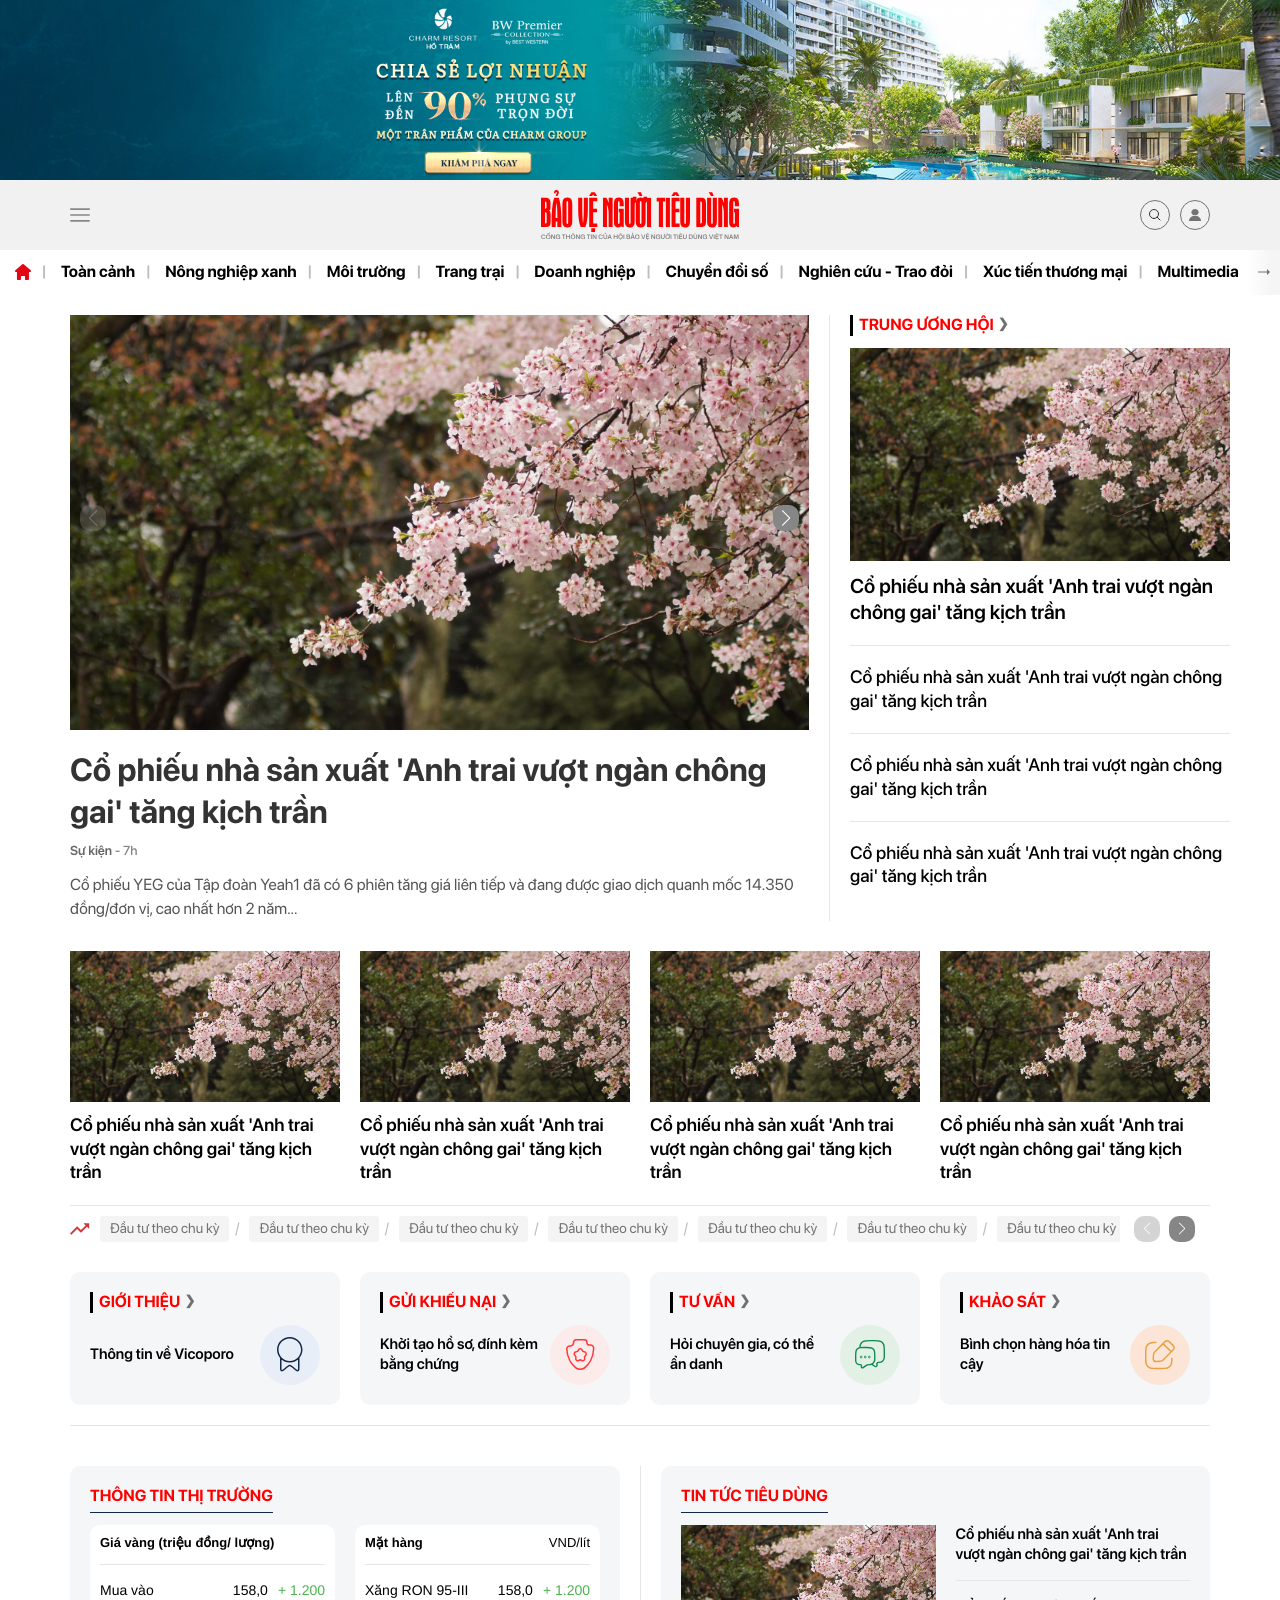
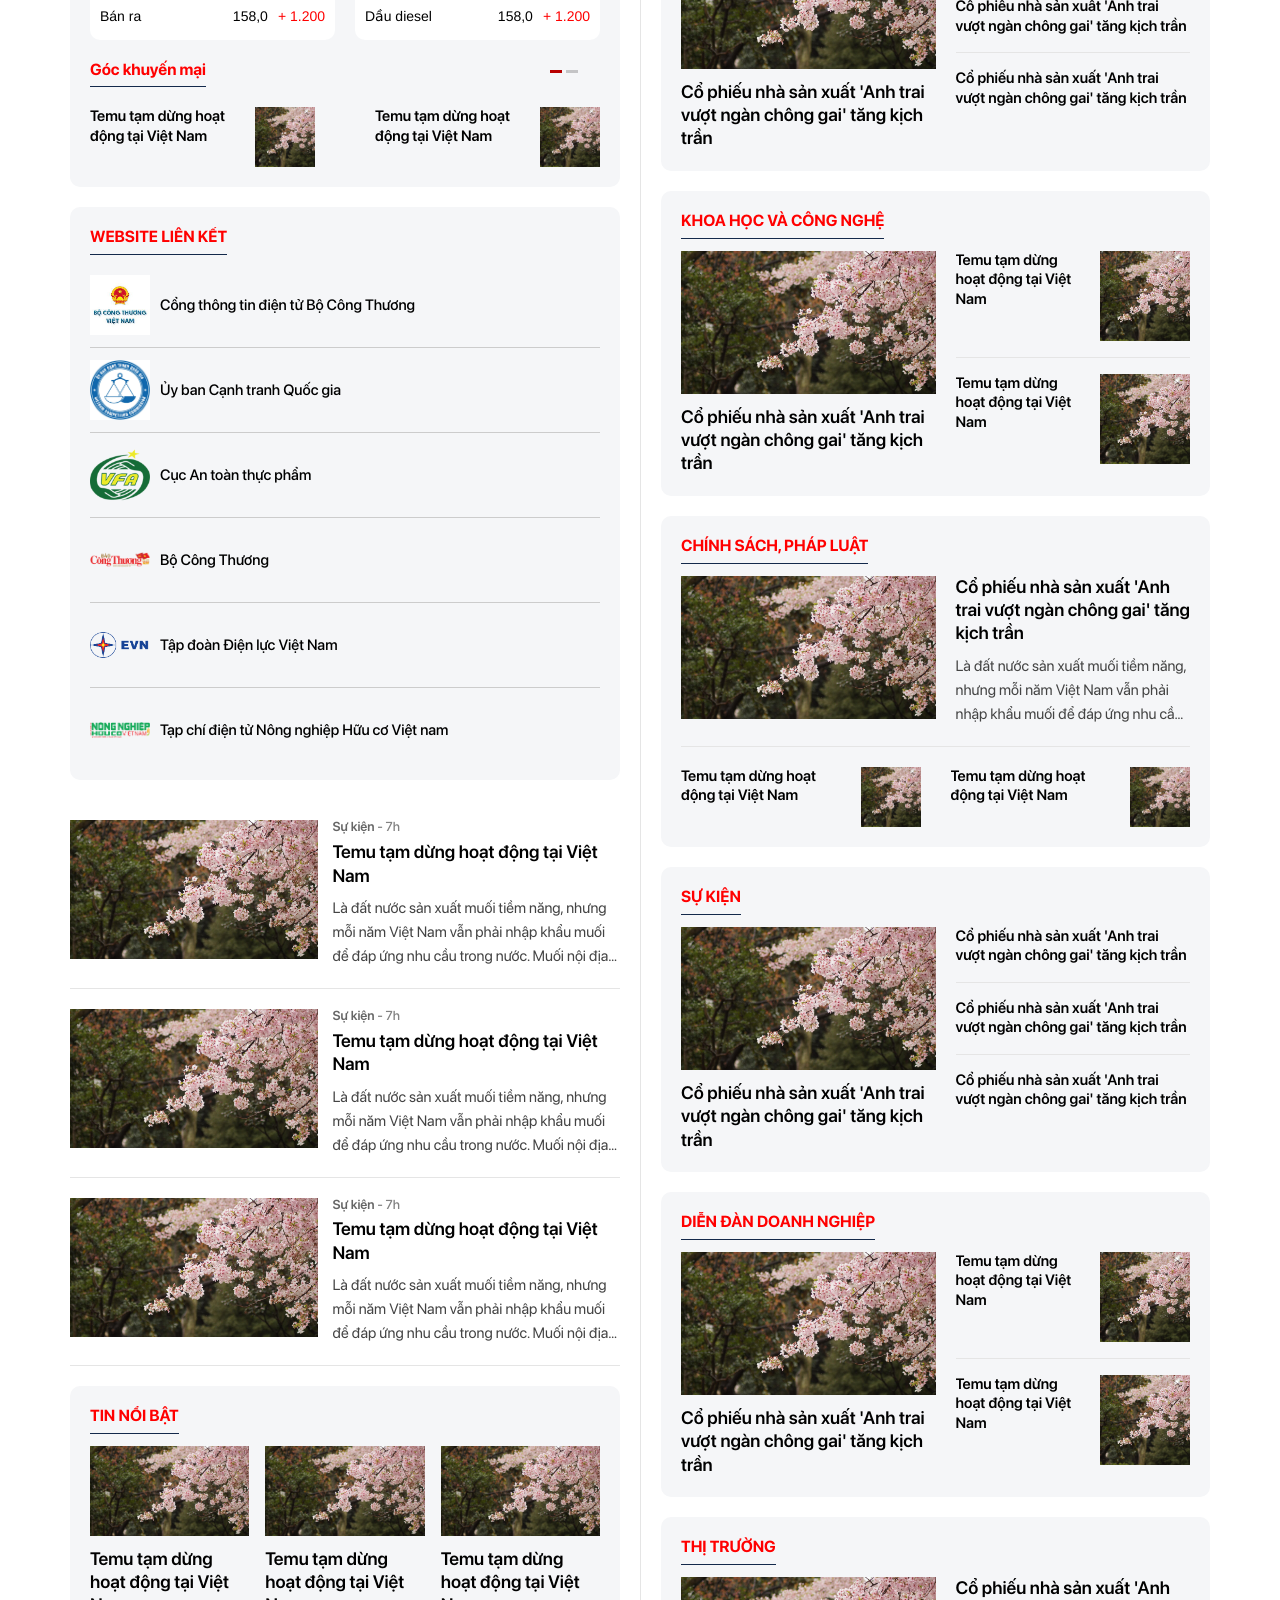
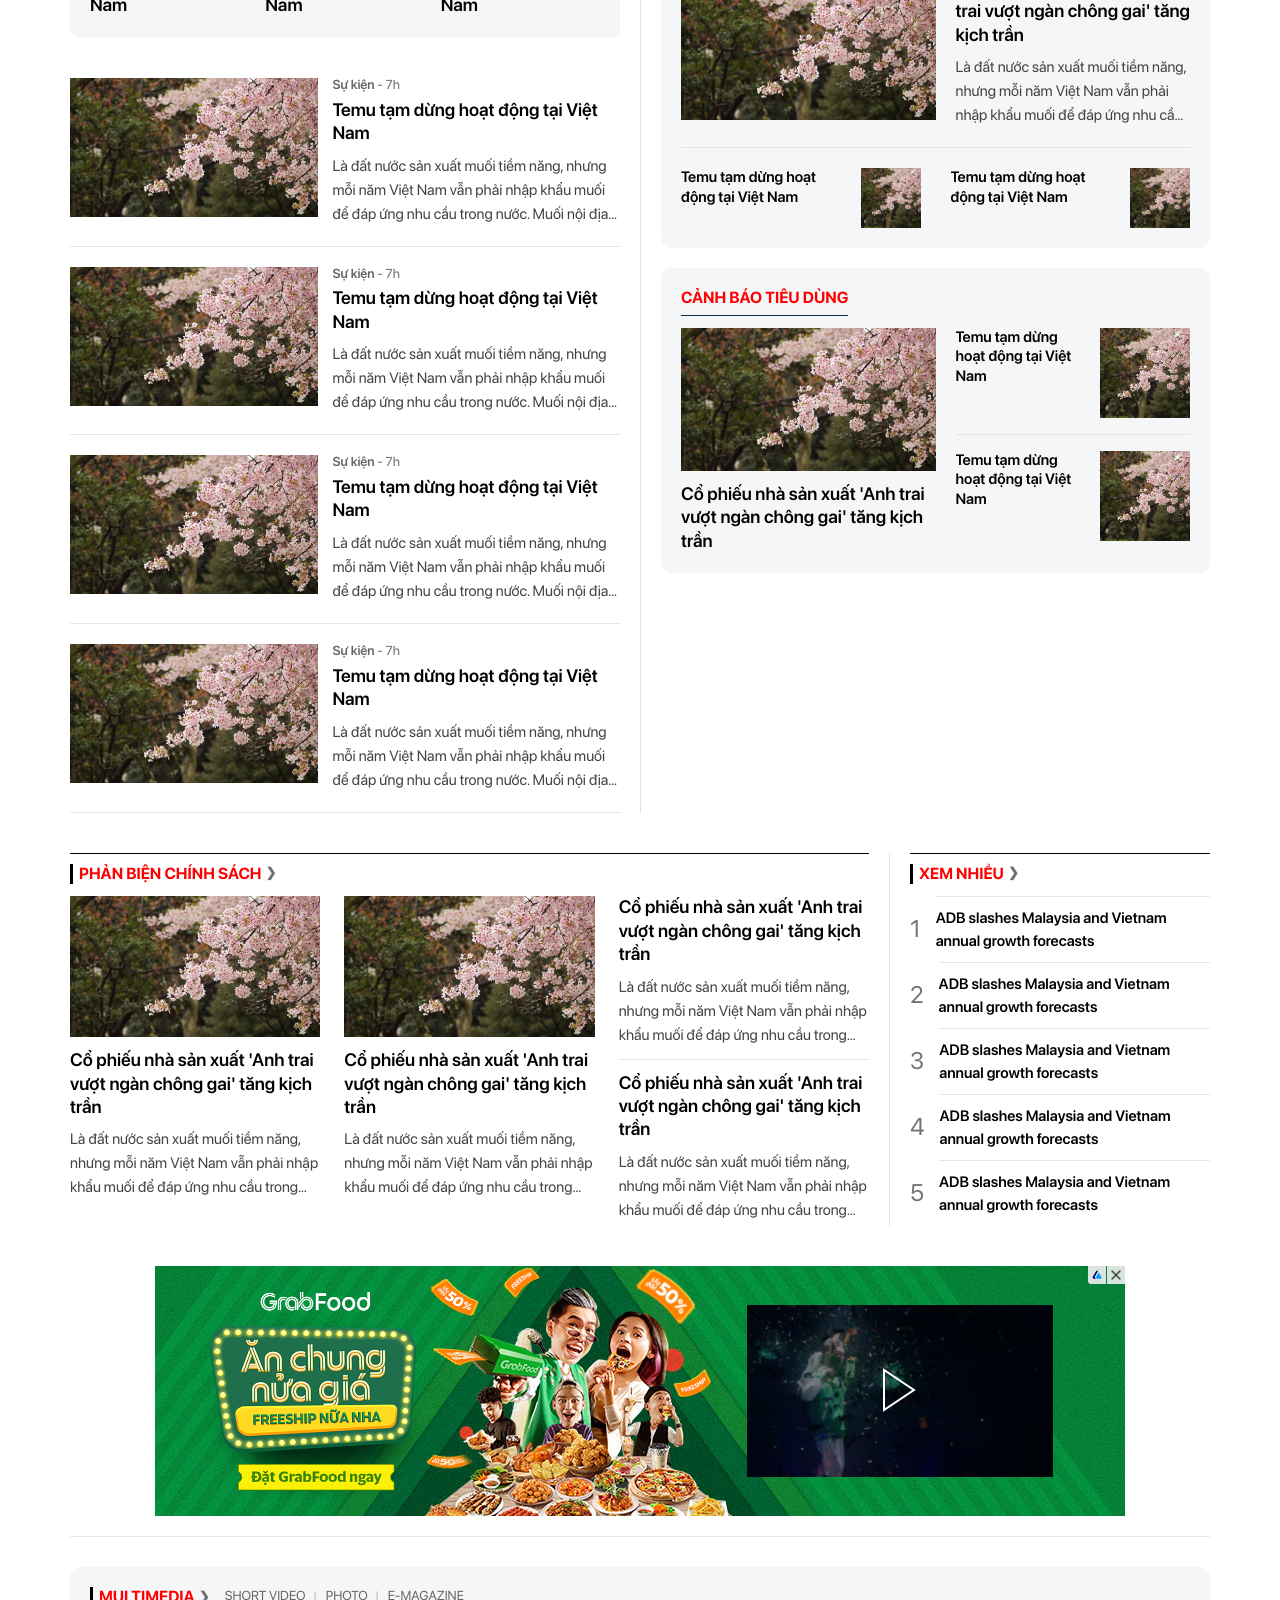
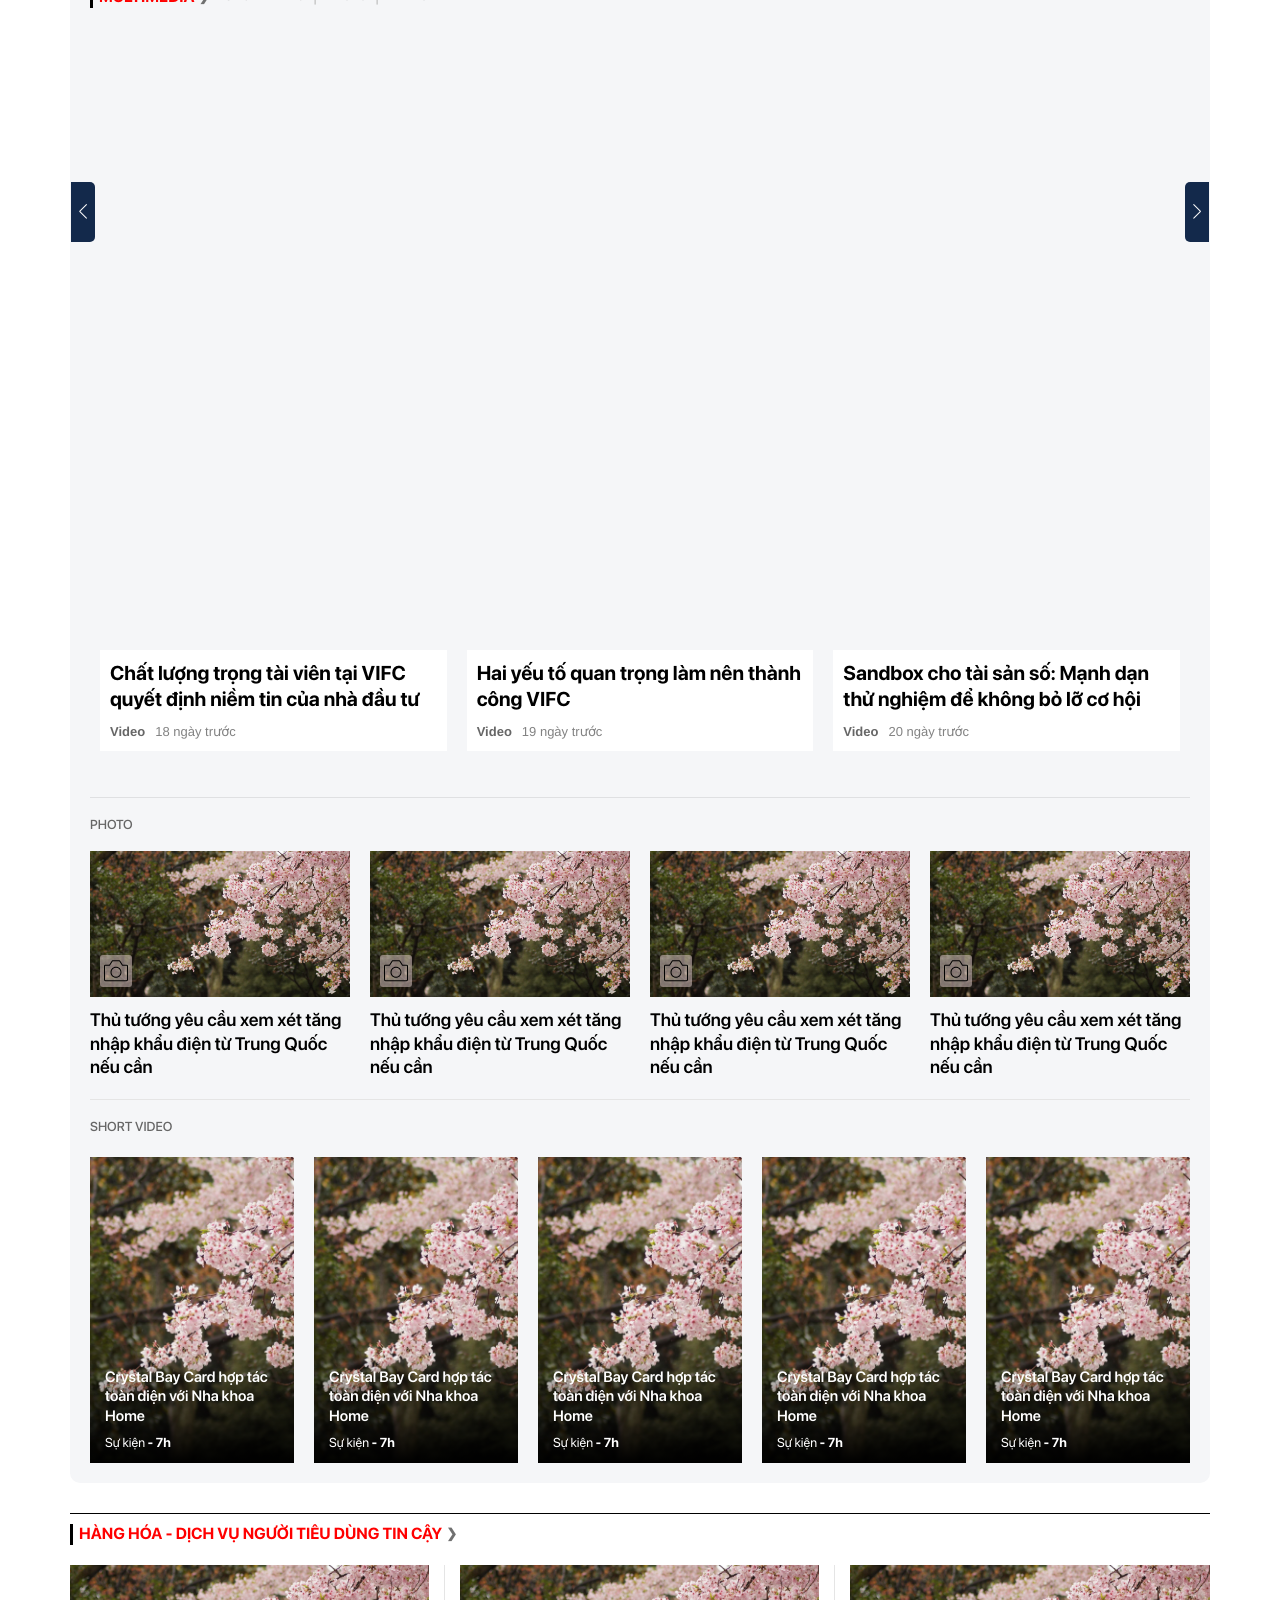
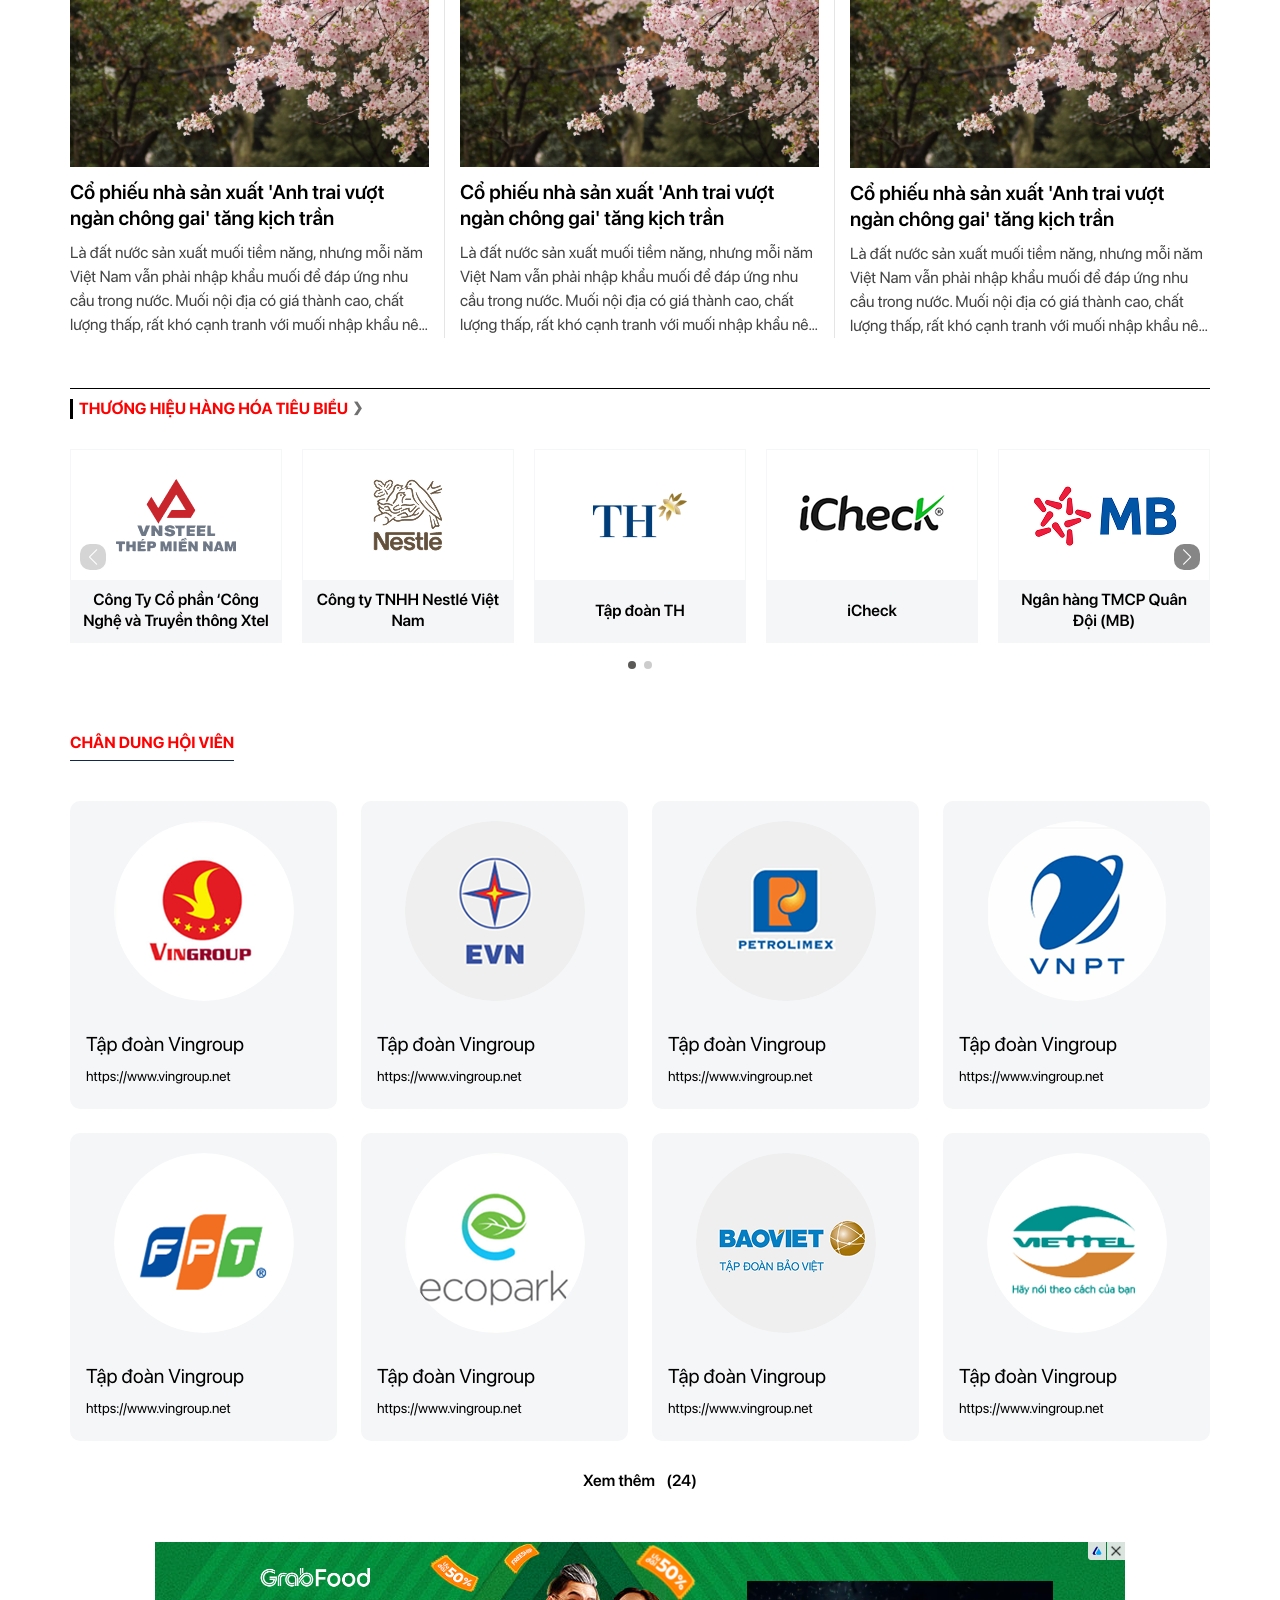
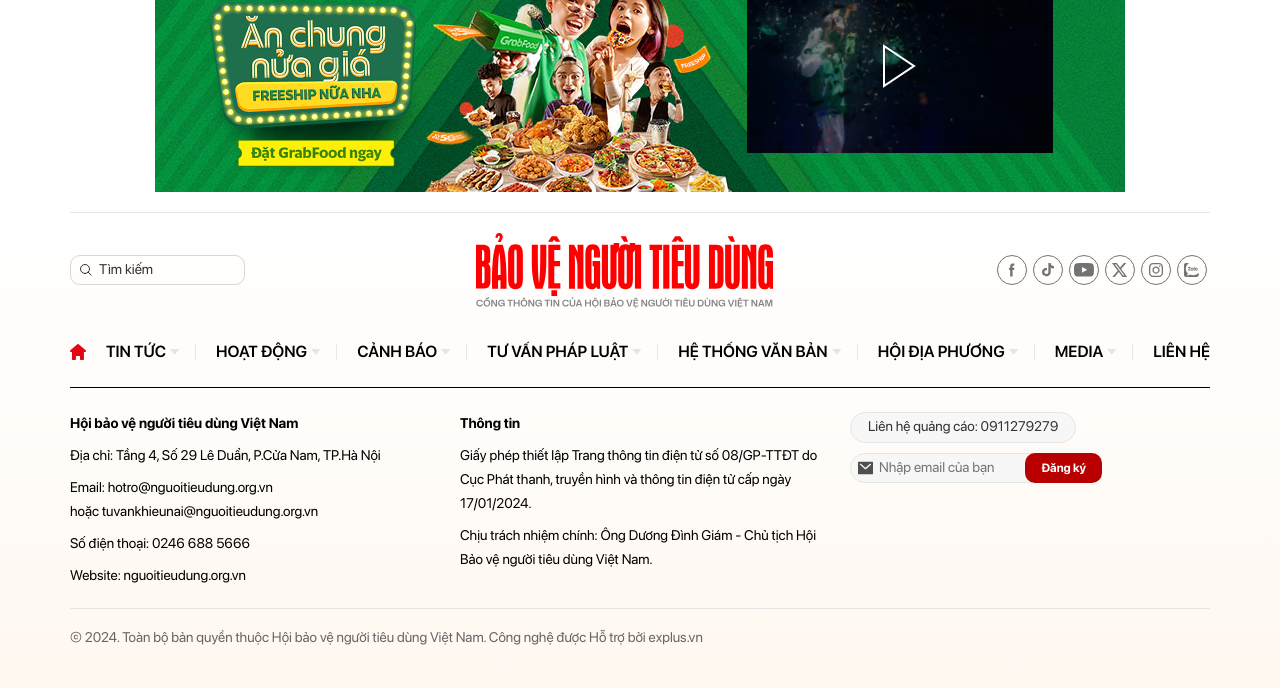
==== commit b31489cc: "31/7" ====
--- a/index.html
+++ b/index.html
@@ -17,6 +17,14 @@
     </head>
 
     <body>
+
+        <!-- ads top -->
+        <div class="ads-top">
+            <a href="#">
+                <img src="./images/ads_top.png" alt="">
+            </a>
+        </div>
+        <!-- end ads top -->
         <!-- popup login -->
         <div class="login" style="position: relative;z-index: 1000;">
             <div class="not-logged">
@@ -846,6 +854,49 @@
                         </div>
                     </div>
                    <!-- end bot -->
+
+                    <!-- navbar menu mb -->
+                    <div class="navbar-menu-mb js__navbarMenuMb py-12 pl-15 pr-40 relative">
+                        <ul class="navbar-mb js__navbarMb d-3xl-flex items-center fs-16 text-gray-18 fw-700">
+                            <li class="navbar-item flex-0">
+                                <a href="#" class="">
+                                    <img src="./images/svg/home-red.svg" alt="">
+                                </a>
+                            </li>
+                            <li class="navbar-item">
+                                <a href="#">Toàn cảnh</a>
+                            </li>
+                            <li class="navbar-item">
+                                <a href="#">Nông nghiệp xanh</a>
+                            </li>
+                            <li class="navbar-item">
+                                <a href="#">Môi trường</a>
+                            </li>
+                            <li class="navbar-item">
+                                <a href="#">Trang trại</a>
+                            </li>
+                            <li class="navbar-item">
+                                <a href="#">Doanh nghiệp</a>
+                            </li>
+                            <li class="navbar-item">
+                                <a href="#">Chuyển đổi số</a>
+                            </li>
+                            <li class="navbar-item">
+                                <a href="#">Nghiên cứu - Trao đỏi</a>
+                            </li>
+                            <li class="navbar-item">
+                                <a href="#">Xúc tiến thương mại</a>
+                            </li>
+                            <li class="navbar-item">
+                                <a href="#">Multimedia</a>
+                            </li>
+                        </ul>
+                        <div class="navbar-scroll-icon js__navbarIcon">
+                            <img src="./images/svg/arrow-next-gray-2.svg" alt="">
+                        </div>
+                    </div>
+                    <!-- end navbar menu mb -->
+
                 </div>
             </div>
             <!-- end mb -->
@@ -855,6 +906,23 @@
         <!-- main -->
         <main id="main" class="main">
 
+            <div class="d-3xl-block d-2xl-none">
+                <!-- ads fixed -->
+                <div class="ads-fixed ads-fixed--left">
+                    <a href="#">
+                        <img src="./images/phat_dong_banner_doc_2025.jpg" alt="">
+                    </a>
+                </div>
+                <!-- end ads fixed -->
+                <!-- ads fixed -->
+                <div class="ads-fixed ads-fixed--right">
+                    <a href="#">
+                        <img src="./images/xtel-banner.jpg" alt="">
+                    </a>
+                </div>
+                <!-- end ads fixed -->
+                
+            </div>
             <!-- desk top -->
             <div class="d-3xl-block d-md-none">
                 <!-- primary -->
@@ -1363,7 +1431,7 @@
                             <!-- left -->
                             <div class="section-quaternary__left flex-1 w-full">
                                 <!--  -->
-                                <div class="round-3xl-10 p-20 p-md-12 bg-gray-f5f6">
+                                <div class="round-3xl-10 p-20 p-md-12 bg-gray-f5f6 mb-20">
                                     <!-- block one -->
                                     <div class="block-one">
                                         <!-- heading -->
@@ -1549,34 +1617,143 @@
                                     </div>
                                     <!-- end cate child first -->
                                 </div>
+                                <!--  -->
+                                <!-- box right six -->
+                                <div class="box-right-six mb-20 round-3xl-10 p-20 p-md-12 bg-gray-f5f6">
+                                    <!-- heading -->
+                                    <div class="heading-secondary">
+                                        <h2 class="heading-one flex-0 uppercase">
+                                            <a href="#">Website liên kết</a>
+                                        </h2>
+                                    </div>
+                                    <!-- end heading -->
+
+                                    <!-- content -->
+                                    <div class="box-right-six__content mt-20 last-child-empty-border-b">
+                                        <!-- article -->
+                                        <div class="article d-3xl-flex items-center py-12 border-b-cc">
+                                            <!-- img -->
+                                            <div class="article-img w-60px flex-0">
+                                                <a href="#" class="ratio-1x1">
+                                                    <img src="./images/bo-cong-thuong.jpg" alt="">
+                                                </a>
+                                            </div>
+                                            <!-- end img -->
+                                            <!-- content -->
+                                            <div class="article-content pl-10 flex-1">
+                                                <h3 class="article-title fs-15 fw-500 lh-150">
+                                                    <a href="#" class="fix-text3">Cổng thông tin điện tử Bộ Công Thương
+                                                    </a>
+                                                </h3>
+                                            </div>
+                                            <!-- end content -->
+                                        </div>
+                                        <!-- end article -->
+                                        <!-- article -->
+                                        <div class="article d-3xl-flex items-center py-12 border-b-cc">
+                                            <!-- img -->
+                                            <div class="article-img w-60px flex-0">
+                                                <a href="#" class="ratio-1x1">
+                                                    <img src="./images/ubctqg.jpg" alt="">
+                                                </a>
+                                            </div>
+                                            <!-- end img -->
+                                            <!-- content -->
+                                            <div class="article-content pl-10 flex-1">
+                                                <h3 class="article-title fs-15 fw-500 lh-150">
+                                                    <a href="#" class="fix-text3">Ủy ban Cạnh tranh Quốc gia
+                                                    </a>
+                                                </h3>
+                                            </div>
+                                            <!-- end content -->
+                                        </div>
+                                        <!-- end article -->
+                                        <!-- article -->
+                                        <div class="article d-3xl-flex items-center py-12 border-b-cc">
+                                            <!-- img -->
+                                            <div class="article-img w-60px flex-0">
+                                                <a href="#" class="ratio-1x1">
+                                                    <img src="./images/android-icon-192x192.png" alt="">
+                                                </a>
+                                            </div>
+                                            <!-- end img -->
+                                            <!-- content -->
+                                            <div class="article-content pl-10 flex-1">
+                                                <h3 class="article-title fs-15 fw-500 lh-150">
+                                                    <a href="#" class="fix-text3">Cục An toàn thực phẩm
+                                                    </a>
+                                                </h3>
+                                            </div>
+                                            <!-- end content -->
+                                        </div>
+                                        <!-- end article -->
+                                        <!-- article -->
+                                        <div class="article d-3xl-flex items-center py-12 border-b-cc">
+                                            <!-- img -->
+                                            <div class="article-img w-60px flex-0">
+                                                <a href="#" class="ratio-1x1">
+                                                    <img src="./images/logo_bao_ct.png" alt="">
+                                                </a>
+                                            </div>
+                                            <!-- end img -->
+                                            <!-- content -->
+                                            <div class="article-content pl-10 flex-1">
+                                                <h3 class="article-title fs-15 fw-500 lh-150">
+                                                    <a href="#" class="fix-text3">Bộ Công Thương
+                                                    </a>
+                                                </h3>
+                                            </div>
+                                            <!-- end content -->
+                                        </div>
+                                        <!-- end article -->
+                                        <!-- article -->
+                                        <div class="article d-3xl-flex items-center py-12 border-b-cc">
+                                            <!-- img -->
+                                            <div class="article-img w-60px flex-0">
+                                                <a href="#" class="ratio-1x1">
+                                                    <img src="./images/logoEvn-VN-2.png" alt="">
+                                                </a>
+                                            </div>
+                                            <!-- end img -->
+                                            <!-- content -->
+                                            <div class="article-content pl-10 flex-1">
+                                                <h3 class="article-title fs-15 fw-500 lh-150">
+                                                    <a href="#" class="fix-text3">Tập đoàn Điện lực Việt Nam
+                                                    </a>
+                                                </h3>
+                                            </div>
+                                            <!-- end content -->
+                                        </div>
+                                        <!-- end article -->
+                                        <!-- article -->
+                                        <div class="article d-3xl-flex items-center py-12 border-b-cc">
+                                            <!-- img -->
+                                            <div class="article-img w-60px flex-0">
+                                                <a href="#" class="ratio-1x1">
+                                                    <img src="./images/logo_tap_nong_nghiep_huu_co.png" alt="">
+                                                </a>
+                                            </div>
+                                            <!-- end img -->
+                                            <!-- content -->
+                                            <div class="article-content pl-10 flex-1">
+                                                <h3 class="article-title fs-15 fw-500 lh-150">
+                                                    <a href="#" class="fix-text3">Tạp chí điện tử Nông nghiệp Hữu cơ Việt nam
+                                                    </a>
+                                                </h3>
+                                            </div>
+                                            <!-- end content -->
+                                        </div>
+                                        <!-- end article -->
+
+                                        
+                                    </div>
+                                    <!-- end content -->
+                                </div>
+                                <!-- end box right six -->
+
                                 <!-- block two -->
                                 <div class="block-two">
-                                    <!-- article -->
-                                    <div class="article d-3xl-flex py-20 border-b-e5">
-                                        <!-- img -->
-                                        <div class="article-img flex-0 w-45">
-                                            <a href="#" class="image-wrapper">
-                                                <img src="./images/2.jpg" alt="">
-                                            </a>
-                                        </div>
-                                        <!-- end img -->
-                                        <!-- content -->
-                                        <div class="article-content flex-1 pl-15">
-                                            <a href="#" class="time-public d-3xl-flex items-center fs-13 mb-4">
-                                                <span class="d-3xl-inline-block fw-600 text-gray-66">Sự kiện</span>
-                                                <span class="d-3xl-inline-block fw-500 text-gray-82">&nbsp;-&nbsp;7h</span>
-                                            </a>
-                                            <h3 class="article-title fs-18 fw-600 lh-130">
-                                                <a href="#" class="fix-text3">Temu tạm dừng hoạt động tại Việt Nam
-                                                </a>
-                                            </h3>
-                                            <div class="article-des fs-15 text-gray-44 lh-130 mt-8">
-                                                <p class="fix-text3"> Là đất nước sản xuất muối tiềm năng, nhưng mỗi năm Việt Nam vẫn phải nhập khẩu muối để đáp ứng nhu cầu trong nước. Muối nội địa có giá thành cao, chất lượng thấp, rất khó cạnh tranh với muối nhập khẩu nên khó tiêu thụ.</p>
-                                            </div>
-                                        </div>
-                                        <!-- end content -->
-                                    </div>
-                                    <!-- end article -->
+                                    
                                     <!-- article -->
                                     <div class="article d-3xl-flex py-20 border-b-e5">
                                         <!-- img -->
@@ -2607,6 +2784,7 @@
                     <img src="./images/ads_center.png" alt="">
                 </div>
                 <!-- end ads center -->
+
     
                 <!-- senary -->
                 <section class="section-senary relative z-10 over-hidden w-wrapper my-30">
@@ -2633,139 +2811,362 @@
                             </div>
                         </div>
                         <!-- end heading -->
-    
-                        <!-- top -->
-                        <div class="section-senary__top mt-20 pb-20 border-b-8030">
-                            <!-- large -->
-                            <div class="article-large d-3xl-flex">
-                                <!-- img -->
-                                <div class="article-img flex-0 w-65">
-                                    <a href="#" class="ratio-16x9">
-                                        <img src="./images/2.jpg" alt="">
-                                        <div class="play-medium">
-                                            <img src="./images/svg/play.svg" alt="">
-                                        </div>
-                                    </a>
-                                </div>
-                                <!-- end img -->
-                                <!-- content -->
-                                <div class="article-content flex-1 bg-white p-20">
-                                    <h3 class="article-title fs-32 fw-700 lh-130">
-                                        <a href="#" class="fix-text3">Thủ tướng yêu cầu xem xét tăng nhập khẩu điện từ Trung Quốc nếu cần</a>
-                                    </h3>
-                                    <div class="article-des fs-16 text-gray-55 lh-130 mt-12">
-                                        <p class="fix-text4">
-                                            Là đất nước sản xuất muối tiềm
-                                            năng, nhưng mỗi năm Việt Nam vẫn
-                                            phải nhập khẩu muối để đáp ứng
-                                            nhu cầu trong nước. Muối nội địa
-                                            có giá thành cao, chất lượng
-                                            thấp, rất khó cạnh tranh với
-                                            muối nhập khẩu nên khó tiêu thụ.
-                                        </p>
-                                    </div>
-                                    <div class="view-public d-3xl-flex items-center text-gray-82 mt-12">
-                                        <div class="icon icon-16">
-                                            <img src="./images/svg/eye-gray.svg" alt="">
-                                        </div>
-                                        <span class="text fs-13 ml-8">8.3k Lượt xem</span>
-                                    </div>
-                                </div>
-                                <!-- end content -->
-                            </div>
-                            <!-- end large -->
-    
-                            <!-- smalls -->
-                            <div class="article-smalls mt-24 d-3xl-grid col-3 gap-24">
-                                <!-- article -->
-                                <div class="article">
-                                    <!-- img -->
-                                    <div class="article-img">
-                                        <a href="#" class="ratio-16x9">
-                                            <img src="./images/2.jpg" alt="">
-                                            <div class="play-small">
-                                                <img src="./images/svg/play.svg" alt="">
-                                            </div>
-                                        </a>
-                                    </div>
-                                    <!-- end img -->
-                                    <!-- content -->
-                                    <div class="article-content pt-12">
-                                        <h3 class="article-title fs-18 fw-600 lh-130">
-                                            <a href="#" class="">Cổ phiếu nhà sản xuất 'Anh trai vượt ngàn chông gai' tăng kịch trần
-                                            </a>
-                                        </h3>
-                                        <div class="view-public d-3xl-flex items-center text-gray-82 mt-12">
-                                            <div class="icon icon-16">
-                                                <img src="./images/svg/eye-gray.svg" alt="">
-                                            </div>
-                                            <span class="text fs-13 ml-8">8.3k Lượt xem</span>
-                                        </div>
-                                    </div>
-                                    <!-- end content -->
-                                </div>
-                                <!-- end article -->
-                                <!-- article -->
-                                <div class="article">
-                                    <!-- img -->
-                                    <div class="article-img">
-                                        <a href="#" class="ratio-16x9">
-                                            <img src="./images/2.jpg" alt="">
-                                            <div class="play-small">
-                                                <img src="./images/svg/play.svg" alt="">
-                                            </div>
-                                        </a>
-                                    </div>
-                                    <!-- end img -->
-                                    <!-- content -->
-                                    <div class="article-content pt-12">
-                                        <h3 class="article-title fs-18 fw-600 lh-130">
-                                            <a href="#" class="">Cổ phiếu nhà sản xuất 'Anh trai vượt ngàn chông gai' tăng kịch trần
-                                            </a>
-                                        </h3>
-                                        <div class="view-public d-3xl-flex items-center text-gray-82 mt-12">
-                                            <div class="icon icon-16">
-                                                <img src="./images/svg/eye-gray.svg" alt="">
-                                            </div>
-                                            <span class="text fs-13 ml-8">8.3k Lượt xem</span>
-                                        </div>
-                                    </div>
-                                    <!-- end content -->
-                                </div>
-                                <!-- end article -->
-                                <!-- article -->
-                                <div class="article">
-                                    <!-- img -->
-                                    <div class="article-img">
-                                        <a href="#" class="ratio-16x9">
-                                            <img src="./images/2.jpg" alt="">
-                                            <div class="play-small">
-                                                <img src="./images/svg/play.svg" alt="">
-                                            </div>
-                                        </a>
-                                    </div>
-                                    <!-- end img -->
-                                    <!-- content -->
-                                    <div class="article-content pt-12">
-                                        <h3 class="article-title fs-18 fw-600 lh-130">
-                                            <a href="#" class="">Cổ phiếu nhà sản xuất 'Anh trai vượt ngàn chông gai' tăng kịch trần
-                                            </a>
-                                        </h3>
-                                        <div class="view-public d-3xl-flex items-center text-gray-82 mt-12">
-                                            <div class="icon icon-16">
-                                                <img src="./images/svg/eye-gray.svg" alt="">
-                                            </div>
-                                            <span class="text fs-13 ml-8">8.3k Lượt xem</span>
-                                        </div>
-                                    </div>
-                                    <!-- end content -->
-                                </div>
-                                <!-- end article -->
-                                
-                            </div>
-                            <!-- end smalls -->
+
+                        <!-- box media -->
+                        <div class="box-media mt-20 pb-20 border-b-8030 relative">
+                            <div id="explus_slider_video" class="explus_slider" data-show="3" data-page="0" data-item="15" data-width="1080">
+                                <div class="slider_list">
+                                                                    <div class="item" style="width: 360px;">
+                                        <!-- article -->
+                                        <div class="article">
+                                            <!-- img -->
+                                            <div class="article__img border-4">
+                                                <div class="image-wrapper-150- video_home">
+                                                    <iframe name="ifm_video" class="video_resize" loading="lazy" width="100%" height="100%px" src="https://vietnamfinance.vn/watch/1202" frameborder="0" allowfullscreen=""></iframe>                                            </div>
+                                                                                        </div>
+                                            <!-- end img -->
+                                            <!-- content -->
+                                            <div class="article__content p-10 bg-white">
+                                                <h3 class="article__title fix-text3 fs-20 fw-700 lh-130 hover-red-8c tracking-048">
+                                                    <a href="https://vietnamfinance.vn/chat-luong-trong-tai-vien-tai-vifc-quyet-dinh-niem-tin-cua-nha-dau-tu-d147137.html">Chất lượng trọng tài viên tại VIFC quyết định niềm tin của nhà đầu tư</a>
+                                                </h3>
+                                                <div class="time-public d-2xl-flex items-center fs-13 font-arial pt-12">
+                                                    <span class="d-2xl-inline-block fw-700 text-gray-66">Video</span>
+                                                    <span class="d-2xl-inline-block fw-400 text-gray-82 gettimeago-update pl-10" data-date="1783818000">18 ngày trước</span>
+                                                </div>
+                                            </div>
+                                            <!-- end content -->
+                                        </div>
+                                        <!-- end article -->
+                                    </div>
+                                                                    <div class="item" style="width: 360px;">
+                                        <!-- article -->
+                                        <div class="article">
+                                            <!-- img -->
+                                            <div class="article__img border-4">
+                                                <div class="image-wrapper-150- video_home">
+                                                    <iframe name="ifm_video" class="video_resize" loading="lazy" width="100%" height="100%px" src="https://vietnamfinance.vn/watch/1199" frameborder="0" allowfullscreen=""></iframe>                                            </div>
+                                                                                        </div>
+                                            <!-- end img -->
+                                            <!-- content -->
+                                            <div class="article__content p-10 bg-white">
+                                                <h3 class="article__title fix-text3 fs-20 fw-700 lh-130 hover-red-8c tracking-048">
+                                                    <a href="https://vietnamfinance.vn/hai-yeu-to-quan-trong-lam-nen-thanh-cong-vifc-d147134.html">Hai yếu tố quan trọng làm nên thành công VIFC</a>
+                                                </h3>
+                                                <div class="time-public d-2xl-flex items-center fs-13 font-arial pt-12">
+                                                    <span class="d-2xl-inline-block fw-700 text-gray-66">Video</span>
+                                                    <span class="d-2xl-inline-block fw-400 text-gray-82 gettimeago-update pl-10" data-date="1783731600">19 ngày trước</span>
+                                                </div>
+                                            </div>
+                                            <!-- end content -->
+                                        </div>
+                                        <!-- end article -->
+                                    </div>
+                                                                    <div class="item" style="width: 360px;">
+                                        <!-- article -->
+                                        <div class="article">
+                                            <!-- img -->
+                                            <div class="article__img border-4">
+                                                <div class="image-wrapper-150- video_home">
+                                                    <iframe name="ifm_video" class="video_resize" loading="lazy" width="100%" height="100%px" src="https://vietnamfinance.vn/watch/1201" frameborder="0" allowfullscreen=""></iframe>                                            </div>
+                                                                                        </div>
+                                            <!-- end img -->
+                                            <!-- content -->
+                                            <div class="article__content p-10 bg-white">
+                                                <h3 class="article__title fix-text3 fs-20 fw-700 lh-130 hover-red-8c tracking-048">
+                                                    <a href="https://vietnamfinance.vn/sandbox-cho-tai-san-so-manh-dan-thu-nghiem-de-khong-bo-lo-co-hoi-d147136.html">Sandbox cho tài sản số: Mạnh dạn thử nghiệm để không bỏ lỡ cơ hội</a>
+                                                </h3>
+                                                <div class="time-public d-2xl-flex items-center fs-13 font-arial pt-12">
+                                                    <span class="d-2xl-inline-block fw-700 text-gray-66">Video</span>
+                                                    <span class="d-2xl-inline-block fw-400 text-gray-82 gettimeago-update pl-10" data-date="1783643400">20 ngày trước</span>
+                                                </div>
+                                            </div>
+                                            <!-- end content -->
+                                        </div>
+                                        <!-- end article -->
+                                    </div>
+                                                                    <div class="item" style="width: 360px;">
+                                        <!-- article -->
+                                        <div class="article">
+                                            <!-- img -->
+                                            <div class="article__img border-4">
+                                                <div class="image-wrapper-150- video_home">
+                                                    <iframe name="ifm_video" class="video_resize" loading="lazy" width="100%" height="100%px" src="https://vietnamfinance.vn/watch/1203" frameborder="0" allowfullscreen=""></iframe>                                            </div>
+                                                                                        </div>
+                                            <!-- end img -->
+                                            <!-- content -->
+                                            <div class="article__content p-10 bg-white">
+                                                <h3 class="article__title fix-text3 fs-20 fw-700 lh-130 hover-red-8c tracking-048">
+                                                    <a href="https://vietnamfinance.vn/tai-chinh-carbon-cua-sang-de-da-nang-hut-dong-von-xanh-va-tao-loi-the-khac-biet-d147138.html">Tài chính carbon: 'Cửa sáng' để Đà Nẵng hút dòng vốn xanh và tạo lợi thế khác biệt</a>
+                                                </h3>
+                                                <div class="time-public d-2xl-flex items-center fs-13 font-arial pt-12">
+                                                    <span class="d-2xl-inline-block fw-700 text-gray-66">Video</span>
+                                                    <span class="d-2xl-inline-block fw-400 text-gray-82 gettimeago-update pl-10" data-date="1783663200">20 ngày trước</span>
+                                                </div>
+                                            </div>
+                                            <!-- end content -->
+                                        </div>
+                                        <!-- end article -->
+                                    </div>
+                                                                    <div class="item" style="width: 360px;">
+                                        <!-- article -->
+                                        <div class="article">
+                                            <!-- img -->
+                                            <div class="article__img border-4">
+                                                <div class="image-wrapper-150- video_home">
+                                                    <iframe name="ifm_video" class="video_resize" loading="lazy" width="100%" height="100%px" src="https://vietnamfinance.vn/watch/1205" frameborder="0" allowfullscreen=""></iframe>                                            </div>
+                                                                                        </div>
+                                            <!-- end img -->
+                                            <!-- content -->
+                                            <div class="article__content p-10 bg-white">
+                                                <h3 class="article__title fix-text3 fs-20 fw-700 lh-130 hover-red-8c tracking-048">
+                                                    <a href="https://vietnamfinance.vn/tich-hop-he-sinh-thai-tai-chinh--thuong-mai-tao-dong-chay-xuyen-bien-gioi-cho-vifc-d147140.html">Tích hợp hệ sinh thái tài chính - thương mại, tạo dòng chảy xuyên biên giới cho VIFC</a>
+                                                </h3>
+                                                <div class="time-public d-2xl-flex items-center fs-13 font-arial pt-12">
+                                                    <span class="d-2xl-inline-block fw-700 text-gray-66">Video</span>
+                                                    <span class="d-2xl-inline-block fw-400 text-gray-82 gettimeago-update pl-10" data-date="1783557000">21 ngày trước</span>
+                                                </div>
+                                            </div>
+                                            <!-- end content -->
+                                        </div>
+                                        <!-- end article -->
+                                    </div>
+                                                                    <div class="item" style="width: 360px;">
+                                        <!-- article -->
+                                        <div class="article">
+                                            <!-- img -->
+                                            <div class="article__img border-4">
+                                                <div class="image-wrapper-150- video_home">
+                                                    <iframe name="ifm_video" class="video_resize" loading="lazy" width="100%" height="100%px" src="https://vietnamfinance.vn/watch/1206" frameborder="0" allowfullscreen=""></iframe>                                            </div>
+                                                                                        </div>
+                                            <!-- end img -->
+                                            <!-- content -->
+                                            <div class="article__content p-10 bg-white">
+                                                <h3 class="article__title fix-text3 fs-20 fw-700 lh-130 hover-red-8c tracking-048">
+                                                    <a href="https://vietnamfinance.vn/muon-tang-truong-cao-viet-nam-phai-giai-bai-toan-thieu-von-50-ty-usd-moi-nam-d147141.html">Muốn tăng trưởng cao, Việt Nam phải giải bài toán thiếu vốn 50 tỷ USD mỗi năm</a>
+                                                </h3>
+                                                <div class="time-public d-2xl-flex items-center fs-13 font-arial pt-12">
+                                                    <span class="d-2xl-inline-block fw-700 text-gray-66">Video</span>
+                                                    <span class="d-2xl-inline-block fw-400 text-gray-82 gettimeago-update pl-10" data-date="1783470600">22 ngày trước</span>
+                                                </div>
+                                            </div>
+                                            <!-- end content -->
+                                        </div>
+                                        <!-- end article -->
+                                    </div>
+                                                                    <div class="item" style="width: 360px;">
+                                        <!-- article -->
+                                        <div class="article">
+                                            <!-- img -->
+                                            <div class="article__img border-4">
+                                                <div class="image-wrapper-150- video_home">
+                                                    <iframe name="ifm_video" class="video_resize" loading="lazy" width="100%" height="100%px" src="https://vietnamfinance.vn/watch/1198" frameborder="0" allowfullscreen=""></iframe>                                            </div>
+                                                                                        </div>
+                                            <!-- end img -->
+                                            <!-- content -->
+                                            <div class="article__content p-10 bg-white">
+                                                <h3 class="article__title fix-text3 fs-20 fw-700 lh-130 hover-red-8c tracking-048">
+                                                    <a href="https://vietnamfinance.vn/ong-nguyen-tu-quang-uoc-mo-mot-nasdaq-viet-nam-tai-da-nang-d147133.html">Ông Nguyễn Tử Quảng ước mơ một 'NASDAQ Việt Nam' tại Đà Nẵng</a>
+                                                </h3>
+                                                <div class="time-public d-2xl-flex items-center fs-13 font-arial pt-12">
+                                                    <span class="d-2xl-inline-block fw-700 text-gray-66">Video</span>
+                                                    <span class="d-2xl-inline-block fw-400 text-gray-82 gettimeago-update pl-10" data-date="1783405800">23 ngày trước</span>
+                                                </div>
+                                            </div>
+                                            <!-- end content -->
+                                        </div>
+                                        <!-- end article -->
+                                    </div>
+                                                                    <div class="item" style="width: 360px;">
+                                        <!-- article -->
+                                        <div class="article">
+                                            <!-- img -->
+                                            <div class="article__img border-4">
+                                                <div class="image-wrapper-150- video_home">
+                                                    <iframe name="ifm_video" class="video_resize" loading="lazy" width="100%" height="100%px" src="https://vietnamfinance.vn/watch/1207" frameborder="0" allowfullscreen=""></iframe>                                            </div>
+                                                                                        </div>
+                                            <!-- end img -->
+                                            <!-- content -->
+                                            <div class="article__content p-10 bg-white">
+                                                <h3 class="article__title fix-text3 fs-20 fw-700 lh-130 hover-red-8c tracking-048">
+                                                    <a href="https://vietnamfinance.vn/quy-dau-tu-20-ty-usd-san-sang-giai-ngan-vuong-co-che-sandbox-chua-hoan-thien-d147142.html">Quỹ đầu tư 20 tỷ USD sẵn sàng giải ngân: Vướng cơ chế sandbox chưa hoàn thiện</a>
+                                                </h3>
+                                                <div class="time-public d-2xl-flex items-center fs-13 font-arial pt-12">
+                                                    <span class="d-2xl-inline-block fw-700 text-gray-66">Video</span>
+                                                    <span class="d-2xl-inline-block fw-400 text-gray-82 gettimeago-update pl-10" data-date="1783384200">23 ngày trước</span>
+                                                </div>
+                                            </div>
+                                            <!-- end content -->
+                                        </div>
+                                        <!-- end article -->
+                                    </div>
+                                                                    <div class="item" style="width: 360px;">
+                                        <!-- article -->
+                                        <div class="article">
+                                            <!-- img -->
+                                            <div class="article__img border-4">
+                                                <div class="image-wrapper-150- video_home">
+                                                    <iframe name="ifm_video" class="video_resize" loading="lazy" width="100%" height="100%px" src="https://vietnamfinance.vn/watch/1200" frameborder="0" allowfullscreen=""></iframe>                                            </div>
+                                                                                        </div>
+                                            <!-- end img -->
+                                            <!-- content -->
+                                            <div class="article__content p-10 bg-white">
+                                                <h3 class="article__title fix-text3 fs-20 fw-700 lh-130 hover-red-8c tracking-048">
+                                                    <a href="https://vietnamfinance.vn/bon-nhom-chi-tieu-cot-loi-de-do-hieu-qua-trung-tam-tai-chinh-quoc-te-d147135.html">Bốn nhóm chỉ tiêu cốt lõi để đo hiệu quả Trung tâm Tài chính quốc tế</a>
+                                                </h3>
+                                                <div class="time-public d-2xl-flex items-center fs-13 font-arial pt-12">
+                                                    <span class="d-2xl-inline-block fw-700 text-gray-66">Video</span>
+                                                    <span class="d-2xl-inline-block fw-400 text-gray-82 gettimeago-update pl-10" data-date="1783323000">24 ngày trước</span>
+                                                </div>
+                                            </div>
+                                            <!-- end content -->
+                                        </div>
+                                        <!-- end article -->
+                                    </div>
+                                                                    <div class="item" style="width: 360px;">
+                                        <!-- article -->
+                                        <div class="article">
+                                            <!-- img -->
+                                            <div class="article__img border-4">
+                                                <div class="image-wrapper-150- video_home">
+                                                    <iframe name="ifm_video" class="video_resize" loading="lazy" width="100%" height="100%px" src="https://vietnamfinance.vn/watch/1197" frameborder="0" allowfullscreen=""></iframe>                                            </div>
+                                                                                        </div>
+                                            <!-- end img -->
+                                            <!-- content -->
+                                            <div class="article__content p-10 bg-white">
+                                                <h3 class="article__title fix-text3 fs-20 fw-700 lh-130 hover-red-8c tracking-048">
+                                                    <a href="https://vietnamfinance.vn/trung-tam-tai-chinh-quoc-te-loi-giai-quan-trong-cho-bai-toan-385-trieu-ty-dong-von-dau-tu-d147125.html">Trung tâm Tài chính quốc tế: Lời giải quan trọng cho bài toán 38,5 triệu tỷ đồng vốn đầu tư</a>
+                                                </h3>
+                                                <div class="time-public d-2xl-flex items-center fs-13 font-arial pt-12">
+                                                    <span class="d-2xl-inline-block fw-700 text-gray-66">Video</span>
+                                                    <span class="d-2xl-inline-block fw-400 text-gray-82 gettimeago-update pl-10" data-date="1783303200">24 ngày trước</span>
+                                                </div>
+                                            </div>
+                                            <!-- end content -->
+                                        </div>
+                                        <!-- end article -->
+                                    </div>
+                                                                    <div class="item" style="width: 360px;">
+                                        <!-- article -->
+                                        <div class="article">
+                                            <!-- img -->
+                                            <div class="article__img border-4">
+                                                <div class="image-wrapper-150- video_home">
+                                                    <iframe name="ifm_video" class="video_resize" loading="lazy" width="100%" height="100%px" src="https://vietnamfinance.vn/watch/1196" frameborder="0" allowfullscreen=""></iframe>                                            </div>
+                                                                                        </div>
+                                            <!-- end img -->
+                                            <!-- content -->
+                                            <div class="article__content p-10 bg-white">
+                                                <h3 class="article__title fix-text3 fs-20 fw-700 lh-130 hover-red-8c tracking-048">
+                                                    <a href="https://vietnamfinance.vn/nguoi-giau-viet-tang-nhanh-nhat-the-gioi-vifc-can-giu-duoc-dong-tien-o-lai-trong-nuoc-d147097.html">Người giàu Việt tăng nhanh nhất thế giới, VIFC cần giữ được dòng tiền ở lại trong nước</a>
+                                                </h3>
+                                                <div class="time-public d-2xl-flex items-center fs-13 font-arial pt-12">
+                                                    <span class="d-2xl-inline-block fw-700 text-gray-66">Video</span>
+                                                    <span class="d-2xl-inline-block fw-400 text-gray-82 gettimeago-update pl-10" data-date="1783216800">25 ngày trước</span>
+                                                </div>
+                                            </div>
+                                            <!-- end content -->
+                                        </div>
+                                        <!-- end article -->
+                                    </div>
+                                                                    <div class="item" style="width: 360px;">
+                                        <!-- article -->
+                                        <div class="article">
+                                            <!-- img -->
+                                            <div class="article__img border-4">
+                                                <div class="image-wrapper-150- video_home">
+                                                    <iframe name="ifm_video" class="video_resize" loading="lazy" width="100%" height="100%px" src="https://vietnamfinance.vn/watch/1208" frameborder="0" allowfullscreen=""></iframe>                                            </div>
+                                                                                        </div>
+                                            <!-- end img -->
+                                            <!-- content -->
+                                            <div class="article__content p-10 bg-white">
+                                                <h3 class="article__title fix-text3 fs-20 fw-700 lh-130 hover-red-8c tracking-048">
+                                                    <a href="https://vietnamfinance.vn/muon-ban-tin-chi-carbon-ra-the-gioi-viet-nam-phai-dinh-danh-tai-san-carbon-d147147.html">Muốn bán tín chỉ carbon ra thế giới, Việt Nam phải 'định danh' tài sản carbon </a>
+                                                </h3>
+                                                <div class="time-public d-2xl-flex items-center fs-13 font-arial pt-12">
+                                                    <span class="d-2xl-inline-block fw-700 text-gray-66">Video</span>
+                                                    <span class="d-2xl-inline-block fw-400 text-gray-82 gettimeago-update pl-10" data-date="1783308600">24 ngày trước</span>
+                                                </div>
+                                            </div>
+                                            <!-- end content -->
+                                        </div>
+                                        <!-- end article -->
+                                    </div>
+                                                                    <div class="item" style="width: 360px;">
+                                        <!-- article -->
+                                        <div class="article">
+                                            <!-- img -->
+                                            <div class="article__img border-4">
+                                                <div class="image-wrapper-150- video_home">
+                                                    <iframe name="ifm_video" class="video_resize" loading="lazy" width="100%" height="100%px" src="https://vietnamfinance.vn/watch/1195" frameborder="0" allowfullscreen=""></iframe>                                            </div>
+                                                                                        </div>
+                                            <!-- end img -->
+                                            <!-- content -->
+                                            <div class="article__content p-10 bg-white">
+                                                <h3 class="article__title fix-text3 fs-20 fw-700 lh-130 hover-red-8c tracking-048">
+                                                    <a href="https://vietnamfinance.vn/can-luat-rieng-va-the-che-vuot-troi-cho-trung-tam-tai-chinh-quoc-te-viet-nam-d147102.html">Cần luật riêng và thể chế vượt trội cho Trung tâm tài chính quốc tế Việt Nam</a>
+                                                </h3>
+                                                <div class="time-public d-2xl-flex items-center fs-13 font-arial pt-12">
+                                                    <span class="d-2xl-inline-block fw-700 text-gray-66">Video</span>
+                                                    <span class="d-2xl-inline-block fw-400 text-gray-82 gettimeago-update pl-10" data-date="1783211400">25 ngày trước</span>
+                                                </div>
+                                            </div>
+                                            <!-- end content -->
+                                        </div>
+                                        <!-- end article -->
+                                    </div>
+                                                                    <div class="item" style="width: 360px;">
+                                        <!-- article -->
+                                        <div class="article">
+                                            <!-- img -->
+                                            <div class="article__img border-4">
+                                                <div class="image-wrapper-150- video_home">
+                                                    <iframe name="ifm_video" class="video_resize" loading="lazy" width="100%" height="100%px" src="https://vietnamfinance.vn/watch/1194" frameborder="0" allowfullscreen=""></iframe>                                            </div>
+                                                                                        </div>
+                                            <!-- end img -->
+                                            <!-- content -->
+                                            <div class="article__content p-10 bg-white">
+                                                <h3 class="article__title fix-text3 fs-20 fw-700 lh-130 hover-red-8c tracking-048">
+                                                    <a href="https://vietnamfinance.vn/vifc-da-nang-mat-xich-hien-thuc-hoa-muc-tieu-tang-truong-hai-con-so-d147076.html">VIFC Đà Nẵng: Mắt xích hiện thực hóa mục tiêu tăng trưởng hai con số</a>
+                                                </h3>
+                                                <div class="time-public d-2xl-flex items-center fs-13 font-arial pt-12">
+                                                    <span class="d-2xl-inline-block fw-700 text-gray-66">Video</span>
+                                                    <span class="d-2xl-inline-block fw-400 text-gray-82 gettimeago-update pl-10" data-date="1783137600">26 ngày trước</span>
+                                                </div>
+                                            </div>
+                                            <!-- end content -->
+                                        </div>
+                                        <!-- end article -->
+                                    </div>
+                                                                    <div class="item" style="width: 360px;">
+                                        <!-- article -->
+                                        <div class="article">
+                                            <!-- img -->
+                                            <div class="article__img border-4">
+                                                <div class="image-wrapper-150- video_home">
+                                                    <iframe name="ifm_video" class="video_resize" loading="lazy" width="100%" height="100%px" src="https://vietnamfinance.vn/watch/1193" frameborder="0" allowfullscreen=""></iframe>                                            </div>
+                                                                                        </div>
+                                            <!-- end img -->
+                                            <!-- content -->
+                                            <div class="article__content p-10 bg-white">
+                                                <h3 class="article__title fix-text3 fs-20 fw-700 lh-130 hover-red-8c tracking-048">
+                                                    <a href="https://vietnamfinance.vn/hut-nha-dau-tu-quoc-te-den-vifc-da-nang-bang-niem-tin-the-che-khong-phai-di-xin-uu-dai-d146957.html">Hút nhà đầu tư quốc tế đến VIFC Đà Nẵng bằng niềm tin thể chế, không phải đi xin ưu đãi</a>
+                                                </h3>
+                                                <div class="time-public d-2xl-flex items-center fs-13 font-arial pt-12">
+                                                    <span class="d-2xl-inline-block fw-700 text-gray-66">Video</span>
+                                                    <span class="d-2xl-inline-block fw-400 text-gray-82 gettimeago-update pl-10" data-date="1782891000">29 ngày trước</span>
+                                                </div>
+                                            </div>
+                                            <!-- end content -->
+                                        </div>
+                                        <!-- end article -->
+                                    </div>
+                                                                </div>
+                                <div class="swiper-button-next" onclick="explus_slider_next(this)"></div>
+                                <div class="swiper-button-prev" onclick="explus_slider_prev(this)"></div>
+                            </div>
                         </div>
-                        <!-- end top -->
+                        <!-- end box media -->
     
                         <!-- center -->
                         <div class="section-senary__center border-b-e5">
@@ -3244,6 +3645,211 @@
                     </div>
                 </section>
                 <!-- end octonary -->
+
+                <!-- decennary -->
+                <section class="section-decenary relative z-10 over-hidden bg-white w-wrapper">
+                    <div class="section-decenary__container w-1140 w-md-500 py-60 my-30">
+                        <!-- heading -->
+                        <div class="heading-secondary heading-secondary--not-border uppercase fs-32">
+                            <h2 class="heading-one flex-0 fw-400">
+                                <a href="#">Chân dung hội viên</a>
+                            </h2>
+                        </div>
+                        <!-- end heading -->
+
+                        <!-- content -->
+                        <div class="section-decenary__content mt-40">
+                            <!-- article list -->
+                            <div class="article-list d-3xl-grid col-4 col-md-2 col-sm-1 gap-24">
+                                <!-- article -->
+                                <div class="article py-20 px-16 bg-gray-f5f6 round-3xl-10">
+                                    <!-- img -->
+                                    <div class="article-img round-999 over-hidden mx-auto flex-0 w-180px">
+                                        <a href="#" class="ratio-1x1">
+                                            <img src="./images/member-1.png" alt="">
+                                        </a>
+                                    </div>
+                                    <!-- end img -->
+                                    <!-- content -->
+                                    <div class="article-content mt-30">
+                                        <h3 class="article-title fs-20 text-gray-ea fw-400 lh-130">
+                                            <a href="#" class="">Tập đoàn Vingroup
+                                            </a>
+                                        </h3>
+                                        <div class="article-des fs-14 text-gray-c0 lh-130 mt-8">
+                                            <p>https://www.vingroup.net</p>
+                                        </div>
+                                    </div>
+                                    <!-- end content -->
+                                </div>
+                                <!-- end article -->
+                                <!-- article -->
+                                <div class="article py-20 px-16 bg-gray-f5f6 round-3xl-10">
+                                    <!-- img -->
+                                    <div class="article-img round-999 over-hidden mx-auto flex-0 w-180px">
+                                        <a href="#" class="ratio-1x1">
+                                            <img src="./images/member-2.png" alt="">
+                                        </a>
+                                    </div>
+                                    <!-- end img -->
+                                    <!-- content -->
+                                    <div class="article-content mt-30">
+                                        <h3 class="article-title fs-20 text-gray-ea fw-400 lh-130">
+                                            <a href="#" class="">Tập đoàn Vingroup
+                                            </a>
+                                        </h3>
+                                        <div class="article-des fs-14 text-gray-c0 lh-130 mt-8">
+                                            <p>https://www.vingroup.net</p>
+                                        </div>
+                                    </div>
+                                    <!-- end content -->
+                                </div>
+                                <!-- end article -->
+                                <!-- article -->
+                                <div class="article py-20 px-16 bg-gray-f5f6 round-3xl-10">
+                                    <!-- img -->
+                                    <div class="article-img round-999 over-hidden mx-auto flex-0 w-180px">
+                                        <a href="#" class="ratio-1x1">
+                                            <img src="./images/member-3.png" alt="">
+                                        </a>
+                                    </div>
+                                    <!-- end img -->
+                                    <!-- content -->
+                                    <div class="article-content mt-30">
+                                        <h3 class="article-title fs-20 text-gray-ea fw-400 lh-130">
+                                            <a href="#" class="">Tập đoàn Vingroup
+                                            </a>
+                                        </h3>
+                                        <div class="article-des fs-14 text-gray-c0 lh-130 mt-8">
+                                            <p>https://www.vingroup.net</p>
+                                        </div>
+                                    </div>
+                                    <!-- end content -->
+                                </div>
+                                <!-- end article -->
+                                <!-- article -->
+                                <div class="article py-20 px-16 bg-gray-f5f6 round-3xl-10">
+                                    <!-- img -->
+                                    <div class="article-img round-999 over-hidden mx-auto flex-0 w-180px">
+                                        <a href="#" class="ratio-1x1">
+                                            <img src="./images/member-4.png" alt="">
+                                        </a>
+                                    </div>
+                                    <!-- end img -->
+                                    <!-- content -->
+                                    <div class="article-content mt-30">
+                                        <h3 class="article-title fs-20 text-gray-ea fw-400 lh-130">
+                                            <a href="#" class="">Tập đoàn Vingroup
+                                            </a>
+                                        </h3>
+                                        <div class="article-des fs-14 text-gray-c0 lh-130 mt-8">
+                                            <p>https://www.vingroup.net</p>
+                                        </div>
+                                    </div>
+                                    <!-- end content -->
+                                </div>
+                                <!-- end article -->
+                                <!-- article -->
+                                <div class="article py-20 px-16 bg-gray-f5f6 round-3xl-10">
+                                    <!-- img -->
+                                    <div class="article-img round-999 over-hidden mx-auto flex-0 w-180px">
+                                        <a href="#" class="ratio-1x1">
+                                            <img src="./images/member-5.png" alt="">
+                                        </a>
+                                    </div>
+                                    <!-- end img -->
+                                    <!-- content -->
+                                    <div class="article-content mt-30">
+                                        <h3 class="article-title fs-20 text-gray-ea fw-400 lh-130">
+                                            <a href="#" class="">Tập đoàn Vingroup
+                                            </a>
+                                        </h3>
+                                        <div class="article-des fs-14 text-gray-c0 lh-130 mt-8">
+                                            <p>https://www.vingroup.net</p>
+                                        </div>
+                                    </div>
+                                    <!-- end content -->
+                                </div>
+                                <!-- end article -->
+                                <!-- article -->
+                                <div class="article py-20 px-16 bg-gray-f5f6 round-3xl-10">
+                                    <!-- img -->
+                                    <div class="article-img round-999 over-hidden mx-auto flex-0 w-180px">
+                                        <a href="#" class="ratio-1x1">
+                                            <img src="./images/member-6.png" alt="">
+                                        </a>
+                                    </div>
+                                    <!-- end img -->
+                                    <!-- content -->
+                                    <div class="article-content mt-30">
+                                        <h3 class="article-title fs-20 text-gray-ea fw-400 lh-130">
+                                            <a href="#" class="">Tập đoàn Vingroup
+                                            </a>
+                                        </h3>
+                                        <div class="article-des fs-14 text-gray-c0 lh-130 mt-8">
+                                            <p>https://www.vingroup.net</p>
+                                        </div>
+                                    </div>
+                                    <!-- end content -->
+                                </div>
+                                <!-- end article -->
+                                <!-- article -->
+                                <div class="article py-20 px-16 bg-gray-f5f6 round-3xl-10">
+                                    <!-- img -->
+                                    <div class="article-img round-999 over-hidden mx-auto flex-0 w-180px">
+                                        <a href="#" class="ratio-1x1">
+                                            <img src="./images/member-7.png" alt="">
+                                        </a>
+                                    </div>
+                                    <!-- end img -->
+                                    <!-- content -->
+                                    <div class="article-content mt-30">
+                                        <h3 class="article-title fs-20 text-gray-ea fw-400 lh-130">
+                                            <a href="#" class="">Tập đoàn Vingroup
+                                            </a>
+                                        </h3>
+                                        <div class="article-des fs-14 text-gray-c0 lh-130 mt-8">
+                                            <p>https://www.vingroup.net</p>
+                                        </div>
+                                    </div>
+                                    <!-- end content -->
+                                </div>
+                                <!-- end article -->
+                                <!-- article -->
+                                <div class="article py-20 px-16 bg-gray-f5f6 round-3xl-10">
+                                    <!-- img -->
+                                    <div class="article-img round-999 over-hidden mx-auto flex-0 w-180px">
+                                        <a href="#" class="ratio-1x1">
+                                            <img src="./images/member-8.png" alt="">
+                                        </a>
+                                    </div>
+                                    <!-- end img -->
+                                    <!-- content -->
+                                    <div class="article-content mt-30">
+                                        <h3 class="article-title fs-20 text-gray-ea fw-400 lh-130">
+                                            <a href="#" class="">Tập đoàn Vingroup
+                                            </a>
+                                        </h3>
+                                        <div class="article-des fs-14 text-gray-c0 lh-130 mt-8">
+                                            <p>https://www.vingroup.net</p>
+                                        </div>
+                                    </div>
+                                    <!-- end content -->
+                                </div>
+                                <!-- end article -->
+                            </div>
+                            <!-- end article list -->
+
+                            <!-- see more -->
+                            <div class="see-more d-3xl-flex items-center justify-center mt-30">
+                                <a href="#" class="btn-tertiary fw-600">Xem thêm <span class="ml-8">(24)</span></a>
+                            </div>
+                            <!-- end see more -->
+                        </div>
+                        <!-- end content -->
+                    </div>
+                </section>
+                <!-- end decennary -->
     
                 <!-- ads center -->
                 <div class="ads-center py-20 w-1140 border-b-e5">
@@ -3804,6 +4410,139 @@
                             </div>
                             <!-- end cate child first -->
                         </div>
+
+                        <!-- box right six -->
+                        <div class="box-right-six mb-20 round-3xl-10 p-20 p-md-12 bg-gray-f5f6">
+                            <!-- heading -->
+                            <div class="heading-secondary">
+                                <h2 class="heading-one flex-0 uppercase">
+                                    <a href="#">Website liên kết</a>
+                                </h2>
+                            </div>
+                            <!-- end heading -->
+
+                            <!-- content -->
+                            <div class="box-right-six__content mt-20 last-child-empty-border-b">
+                                <!-- article -->
+                                <div class="article d-3xl-flex items-center py-12 border-b-cc">
+                                    <!-- img -->
+                                    <div class="article-img w-60px flex-0">
+                                        <a href="#" class="ratio-1x1">
+                                            <img src="./images/bo-cong-thuong.jpg" alt="">
+                                        </a>
+                                    </div>
+                                    <!-- end img -->
+                                    <!-- content -->
+                                    <div class="article-content pl-10 flex-1">
+                                        <h3 class="article-title fs-15 fw-500 lh-150">
+                                            <a href="#" class="fix-text3">Cổng thông tin điện tử Bộ Công Thương
+                                            </a>
+                                        </h3>
+                                    </div>
+                                    <!-- end content -->
+                                </div>
+                                <!-- end article -->
+                                <!-- article -->
+                                <div class="article d-3xl-flex items-center py-12 border-b-cc">
+                                    <!-- img -->
+                                    <div class="article-img w-60px flex-0">
+                                        <a href="#" class="ratio-1x1">
+                                            <img src="./images/ubctqg.jpg" alt="">
+                                        </a>
+                                    </div>
+                                    <!-- end img -->
+                                    <!-- content -->
+                                    <div class="article-content pl-10 flex-1">
+                                        <h3 class="article-title fs-15 fw-500 lh-150">
+                                            <a href="#" class="fix-text3">Ủy ban Cạnh tranh Quốc gia
+                                            </a>
+                                        </h3>
+                                    </div>
+                                    <!-- end content -->
+                                </div>
+                                <!-- end article -->
+                                <!-- article -->
+                                <div class="article d-3xl-flex items-center py-12 border-b-cc">
+                                    <!-- img -->
+                                    <div class="article-img w-60px flex-0">
+                                        <a href="#" class="ratio-1x1">
+                                            <img src="./images/android-icon-192x192.png" alt="">
+                                        </a>
+                                    </div>
+                                    <!-- end img -->
+                                    <!-- content -->
+                                    <div class="article-content pl-10 flex-1">
+                                        <h3 class="article-title fs-15 fw-500 lh-150">
+                                            <a href="#" class="fix-text3">Cục An toàn thực phẩm
+                                            </a>
+                                        </h3>
+                                    </div>
+                                    <!-- end content -->
+                                </div>
+                                <!-- end article -->
+                                <!-- article -->
+                                <div class="article d-3xl-flex items-center py-12 border-b-cc">
+                                    <!-- img -->
+                                    <div class="article-img w-60px flex-0">
+                                        <a href="#" class="ratio-1x1">
+                                            <img src="./images/logo_bao_ct.png" alt="">
+                                        </a>
+                                    </div>
+                                    <!-- end img -->
+                                    <!-- content -->
+                                    <div class="article-content pl-10 flex-1">
+                                        <h3 class="article-title fs-15 fw-500 lh-150">
+                                            <a href="#" class="fix-text3">Bộ Công Thương
+                                            </a>
+                                        </h3>
+                                    </div>
+                                    <!-- end content -->
+                                </div>
+                                <!-- end article -->
+                                <!-- article -->
+                                <div class="article d-3xl-flex items-center py-12 border-b-cc">
+                                    <!-- img -->
+                                    <div class="article-img w-60px flex-0">
+                                        <a href="#" class="ratio-1x1">
+                                            <img src="./images/logoEvn-VN-2.png" alt="">
+                                        </a>
+                                    </div>
+                                    <!-- end img -->
+                                    <!-- content -->
+                                    <div class="article-content pl-10 flex-1">
+                                        <h3 class="article-title fs-15 fw-500 lh-150">
+                                            <a href="#" class="fix-text3">Tập đoàn Điện lực Việt Nam
+                                            </a>
+                                        </h3>
+                                    </div>
+                                    <!-- end content -->
+                                </div>
+                                <!-- end article -->
+                                <!-- article -->
+                                <div class="article d-3xl-flex items-center py-12 border-b-cc">
+                                    <!-- img -->
+                                    <div class="article-img w-60px flex-0">
+                                        <a href="#" class="ratio-1x1">
+                                            <img src="./images/logo_tap_nong_nghiep_huu_co.png" alt="">
+                                        </a>
+                                    </div>
+                                    <!-- end img -->
+                                    <!-- content -->
+                                    <div class="article-content pl-10 flex-1">
+                                        <h3 class="article-title fs-15 fw-500 lh-150">
+                                            <a href="#" class="fix-text3">Tạp chí điện tử Nông nghiệp Hữu cơ Việt nam
+                                            </a>
+                                        </h3>
+                                    </div>
+                                    <!-- end content -->
+                                </div>
+                                <!-- end article -->
+
+                                
+                            </div>
+                            <!-- end content -->
+                        </div>
+                        <!-- end box right six -->
                         <!-- block two -->
                         <div class="block-two px-15">
                             <!-- article -->
@@ -4906,87 +5645,315 @@
                         <!-- end heading -->
 
                         <!-- top -->
-                        <div class="section-twelve-mb__top mt-20">
-                            <!-- large -->
-                            <div class="article-large ml-3xl-n15 mr-3xl-n15">
-                                <!-- img -->
-                                <div class="article-img">
-                                    <a href="#" class="ratio-16x9">
-                                        <img src="./images/2.jpg" alt="">
-                                        <div class="play-medium">
-                                            <img src="./images/svg/play.svg" alt="">
-                                        </div>
-                                    </a>
-                                </div>
-                                <!-- end img -->
-                                <!-- content -->
-                                <div class="article-content pt-10 px-15 bg-white pb-15">
-                                    <h3 class="article-title fs-20 fw-600 lh-130">
-                                        <a href="#" class="">Cổ phiếu nhà sản xuất 'Anh trai vượt ngàn chông gai' tăng kịch trần
-                                        </a>
-                                    </h3>
-                                    <div class="view-public d-3xl-flex items-center text-gray-82 mt-12">
-                                        <div class="icon icon-16">
-                                            <img src="./images/svg/eye-gray.svg" alt="">
-                                        </div>
-                                        <span class="text fs-13 ml-8">8.3k Lượt xem</span>
-                                    </div>
-                                </div>
-                                <!-- end content -->
-                            </div>
-                            <!-- end large -->
-
-                            <!-- smalls -->
-                            <div class="article-smalls d-3xl-grid col-2 article-gap-10 mt-8 pb-15">
-                                <!-- article -->
-                                <div class="article py-10">
+                        <div class="box-media mt-20">
+                            <div class="explus_slider" data-show="1" data-page="0" data-item="15" data-width="400">
+                        <div class="slider_list">
+                                                        <div class="item" style="width: 400px;">
+                                <!-- large -->
+                                <div class="media-large bg-yellow-ff4">
                                     <!-- img -->
-                                    <div class="article-img">
-                                        <a href="#" class="ratio-16x9">
-                                            <img src="./images/2.jpg" alt="">
-                                            <div class="play-small">
-                                                <img src="./images/svg/play.svg" alt="">
-                                            </div>
-                                        </a>
-                                    </div>
+                                    <div class="article__img">
+                                        <div class="image-wrapper-150- video_home">
+                                            <iframe name="ifm_video" class="video_resize" loading="lazy" width="100%" height="100%px" src="https://vietnamfinance.vn/watch/1202" frameborder="0" allowfullscreen=""></iframe> <!-- getIframe -->
+                                        </div>
+                                                                            </div>
                                     <!-- end img -->
                                     <!-- content -->
-                                    <div class="article-content pt-10">
-                                        <h3 class="article-title fs-16 fw-600 lh-130">
-                                            <a href="#" class="">Cổ phiếu nhà sản xuất 'Anh trai vượt ngàn chông gai' tăng kịch trần
-                                            </a>
+                                    <div class="article__content flex-1 py-15">
+                                        <h3 class="article__title fix-text3 fs-18 lh-130 fw-700 hover-red-8c tracking-048">
+                                            <a href="https://vietnamfinance.vn/chat-luong-trong-tai-vien-tai-vifc-quyet-dinh-niem-tin-cua-nha-dau-tu-d147137.html">Chất lượng trọng tài viên tại VIFC quyết định niềm tin của nhà đầu tư</a>
                                         </h3>
-                                        
+                                        <div class="time-public d-2xl-flex items-center fs-13 font-arial py-10">
+                                            <span class="d-2xl-inline-block fw-700 text-gray-66">Video</span>
+                                            <span class="d-2xl-inline-block fw-400 text-gray-82 gettimeago-update pl-10" data-date="1783818000">18 ngày trước</span>
+                                        </div>
+                                        <div class="view-public d-2xl-flex items-center text-gray-82">
+                                            <svg xmlns="http://www.w3.org/2000/svg" width="16" height="16" viewBox="0 0 16 16" fill="none">
+                                                <path d="M15.2213 7.62992C15.104 7.45459 12.3073 3.33325 8 3.33325C3.67067 3.33325 0.893338 7.45659 0.777338 7.63192C0.629338 7.85525 0.629338 8.14592 0.778671 8.36925C0.896004 8.54525 3.69267 12.6666 8 12.6666C12.2853 12.6666 15.102 8.54725 15.22 8.37192C15.3707 8.14792 15.3713 7.85459 15.2213 7.62992ZM8 11.3333C5.1 11.3333 2.91 8.93592 2.16467 7.99859C2.60334 7.44392 3.548 6.38192 4.84734 5.60525C4.73334 5.93859 4.66667 6.29392 4.66667 6.66659C4.66667 8.50459 6.162 9.99992 8 9.99992C9.838 9.99992 11.3333 8.50459 11.3333 6.66659C11.3333 6.29659 11.2673 5.94325 11.1547 5.61192C12.448 6.38792 13.3927 7.44525 13.8333 7.99925C13.082 8.93792 10.8827 11.3333 8 11.3333Z" fill="currentColor"></path>
+                                            </svg>
+                                            <span class="fs-13 font-arial lh-150 ml-8">87k Lượt xem</span>
+                                        </div>
                                     </div>
                                     <!-- end content -->
                                 </div>
-                                <!-- end article -->
-                                <!-- article -->
-                                <div class="article py-10">
+                                <!-- end large -->
+                            </div>
+                                                        <div class="item" style="width: 400px;">
+                                <!-- large -->
+                                <div class="media-large bg-yellow-ff4">
                                     <!-- img -->
-                                    <div class="article-img">
-                                        <a href="#" class="ratio-16x9">
-                                            <img src="./images/2.jpg" alt="">
-                                            <div class="play-small">
-                                                <img src="./images/svg/play.svg" alt="">
-                                            </div>
-                                        </a>
-                                    </div>
+                                    <div class="article__img">
+                                        <div class="image-wrapper-150- video_home">
+                                            <iframe name="ifm_video" class="video_resize" loading="lazy" width="100%" height="100%px" src="https://vietnamfinance.vn/watch/1199" frameborder="0" allowfullscreen=""></iframe> <!-- getIframe -->
+                                        </div>
+                                                                            </div>
                                     <!-- end img -->
                                     <!-- content -->
-                                    <div class="article-content pt-10">
-                                        <h3 class="article-title fs-14 fw-600 lh-130">
-                                            <a href="#" class="">Cổ phiếu nhà sản xuất 'Anh trai vượt ngàn chông gai' tăng kịch trần
-                                            </a>
+                                    <div class="article__content flex-1 py-15">
+                                        <h3 class="article__title fix-text3 fs-18 lh-130 fw-700 hover-red-8c tracking-048">
+                                            <a href="https://vietnamfinance.vn/hai-yeu-to-quan-trong-lam-nen-thanh-cong-vifc-d147134.html">Hai yếu tố quan trọng làm nên thành công VIFC</a>
                                         </h3>
-                                        
+                                        <div class="time-public d-2xl-flex items-center fs-13 font-arial py-10">
+                                            <span class="d-2xl-inline-block fw-700 text-gray-66">Video</span>
+                                            <span class="d-2xl-inline-block fw-400 text-gray-82 gettimeago-update pl-10" data-date="1783731600">19 ngày trước</span>
+                                        </div>
+                                        <div class="view-public d-2xl-flex items-center text-gray-82">
+                                            <svg xmlns="http://www.w3.org/2000/svg" width="16" height="16" viewBox="0 0 16 16" fill="none">
+                                                <path d="M15.2213 7.62992C15.104 7.45459 12.3073 3.33325 8 3.33325C3.67067 3.33325 0.893338 7.45659 0.777338 7.63192C0.629338 7.85525 0.629338 8.14592 0.778671 8.36925C0.896004 8.54525 3.69267 12.6666 8 12.6666C12.2853 12.6666 15.102 8.54725 15.22 8.37192C15.3707 8.14792 15.3713 7.85459 15.2213 7.62992ZM8 11.3333C5.1 11.3333 2.91 8.93592 2.16467 7.99859C2.60334 7.44392 3.548 6.38192 4.84734 5.60525C4.73334 5.93859 4.66667 6.29392 4.66667 6.66659C4.66667 8.50459 6.162 9.99992 8 9.99992C9.838 9.99992 11.3333 8.50459 11.3333 6.66659C11.3333 6.29659 11.2673 5.94325 11.1547 5.61192C12.448 6.38792 13.3927 7.44525 13.8333 7.99925C13.082 8.93792 10.8827 11.3333 8 11.3333Z" fill="currentColor"></path>
+                                            </svg>
+                                            <span class="fs-13 font-arial lh-150 ml-8">87k Lượt xem</span>
+                                        </div>
                                     </div>
                                     <!-- end content -->
                                 </div>
-                                <!-- end article -->
-                                
-                            </div>
-                            <!-- end smalls -->
+                                <!-- end large -->
+                            </div>
+                                                        <div class="item" style="width: 400px;">
+                                <!-- large -->
+                                <div class="media-large bg-yellow-ff4">
+                                    <!-- img -->
+                                    <div class="article__img">
+                                        <div class="image-wrapper-150- video_home">
+                                            <iframe name="ifm_video" class="video_resize" loading="lazy" width="100%" height="100%px" src="https://vietnamfinance.vn/watch/1201" frameborder="0" allowfullscreen=""></iframe> <!-- getIframe -->
+                                        </div>
+                                                                            </div>
+                                    <!-- end img -->
+                                    <!-- content -->
+                                    <div class="article__content flex-1 py-15">
+                                        <h3 class="article__title fix-text3 fs-18 lh-130 fw-700 hover-red-8c tracking-048">
+                                            <a href="https://vietnamfinance.vn/sandbox-cho-tai-san-so-manh-dan-thu-nghiem-de-khong-bo-lo-co-hoi-d147136.html">Sandbox cho tài sản số: Mạnh dạn thử nghiệm để không bỏ lỡ cơ hội</a>
+                                        </h3>
+                                        <div class="time-public d-2xl-flex items-center fs-13 font-arial py-10">
+                                            <span class="d-2xl-inline-block fw-700 text-gray-66">Video</span>
+                                            <span class="d-2xl-inline-block fw-400 text-gray-82 gettimeago-update pl-10" data-date="1783643400">20 ngày trước</span>
+                                        </div>
+                                        <div class="view-public d-2xl-flex items-center text-gray-82">
+                                            <svg xmlns="http://www.w3.org/2000/svg" width="16" height="16" viewBox="0 0 16 16" fill="none">
+                                                <path d="M15.2213 7.62992C15.104 7.45459 12.3073 3.33325 8 3.33325C3.67067 3.33325 0.893338 7.45659 0.777338 7.63192C0.629338 7.85525 0.629338 8.14592 0.778671 8.36925C0.896004 8.54525 3.69267 12.6666 8 12.6666C12.2853 12.6666 15.102 8.54725 15.22 8.37192C15.3707 8.14792 15.3713 7.85459 15.2213 7.62992ZM8 11.3333C5.1 11.3333 2.91 8.93592 2.16467 7.99859C2.60334 7.44392 3.548 6.38192 4.84734 5.60525C4.73334 5.93859 4.66667 6.29392 4.66667 6.66659C4.66667 8.50459 6.162 9.99992 8 9.99992C9.838 9.99992 11.3333 8.50459 11.3333 6.66659C11.3333 6.29659 11.2673 5.94325 11.1547 5.61192C12.448 6.38792 13.3927 7.44525 13.8333 7.99925C13.082 8.93792 10.8827 11.3333 8 11.3333Z" fill="currentColor"></path>
+                                            </svg>
+                                            <span class="fs-13 font-arial lh-150 ml-8">173k Lượt xem</span>
+                                        </div>
+                                    </div>
+                                    <!-- end content -->
+                                </div>
+                                <!-- end large -->
+                            </div>
+                                                        <div class="item" style="width: 400px;">
+                                <!-- large -->
+                                <div class="media-large bg-yellow-ff4">
+                                    <!-- img -->
+                                    <div class="article__img">
+                                        <div class="image-wrapper-150- video_home">
+                                            <iframe name="ifm_video" class="video_resize" loading="lazy" width="100%" height="100%px" src="https://vietnamfinance.vn/watch/1203" frameborder="0" allowfullscreen=""></iframe> <!-- getIframe -->
+                                        </div>
+                                                                            </div>
+                                    <!-- end img -->
+                                    <!-- content -->
+                                    <div class="article__content flex-1 py-15">
+                                        <h3 class="article__title fix-text3 fs-18 lh-130 fw-700 hover-red-8c tracking-048">
+                                            <a href="https://vietnamfinance.vn/tai-chinh-carbon-cua-sang-de-da-nang-hut-dong-von-xanh-va-tao-loi-the-khac-biet-d147138.html">Tài chính carbon: 'Cửa sáng' để Đà Nẵng hút dòng vốn xanh và tạo lợi thế khác biệt</a>
+                                        </h3>
+                                        <div class="time-public d-2xl-flex items-center fs-13 font-arial py-10">
+                                            <span class="d-2xl-inline-block fw-700 text-gray-66">Video</span>
+                                            <span class="d-2xl-inline-block fw-400 text-gray-82 gettimeago-update pl-10" data-date="1783663200">20 ngày trước</span>
+                                        </div>
+                                        <div class="view-public d-2xl-flex items-center text-gray-82">
+                                            <svg xmlns="http://www.w3.org/2000/svg" width="16" height="16" viewBox="0 0 16 16" fill="none">
+                                                <path d="M15.2213 7.62992C15.104 7.45459 12.3073 3.33325 8 3.33325C3.67067 3.33325 0.893338 7.45659 0.777338 7.63192C0.629338 7.85525 0.629338 8.14592 0.778671 8.36925C0.896004 8.54525 3.69267 12.6666 8 12.6666C12.2853 12.6666 15.102 8.54725 15.22 8.37192C15.3707 8.14792 15.3713 7.85459 15.2213 7.62992ZM8 11.3333C5.1 11.3333 2.91 8.93592 2.16467 7.99859C2.60334 7.44392 3.548 6.38192 4.84734 5.60525C4.73334 5.93859 4.66667 6.29392 4.66667 6.66659C4.66667 8.50459 6.162 9.99992 8 9.99992C9.838 9.99992 11.3333 8.50459 11.3333 6.66659C11.3333 6.29659 11.2673 5.94325 11.1547 5.61192C12.448 6.38792 13.3927 7.44525 13.8333 7.99925C13.082 8.93792 10.8827 11.3333 8 11.3333Z" fill="currentColor"></path>
+                                            </svg>
+                                            <span class="fs-13 font-arial lh-150 ml-8">107k Lượt xem</span>
+                                        </div>
+                                    </div>
+                                    <!-- end content -->
+                                </div>
+                                <!-- end large -->
+                            </div>
+                                                        <div class="item" style="width: 400px;">
+                                <!-- large -->
+                                <div class="media-large bg-yellow-ff4">
+                                    <!-- img -->
+                                    <div class="article__img">
+                                        <div class="image-wrapper-150- video_home">
+                                            <iframe name="ifm_video" class="video_resize" loading="lazy" width="100%" height="100%px" src="https://vietnamfinance.vn/watch/1205" frameborder="0" allowfullscreen=""></iframe> <!-- getIframe -->
+                                        </div>
+                                                                            </div>
+                                    <!-- end img -->
+                                    <!-- content -->
+                                    <div class="article__content flex-1 py-15">
+                                        <h3 class="article__title fix-text3 fs-18 lh-130 fw-700 hover-red-8c tracking-048">
+                                            <a href="https://vietnamfinance.vn/tich-hop-he-sinh-thai-tai-chinh--thuong-mai-tao-dong-chay-xuyen-bien-gioi-cho-vifc-d147140.html">Tích hợp hệ sinh thái tài chính - thương mại, tạo dòng chảy xuyên biên giới cho VIFC</a>
+                                        </h3>
+                                        <div class="time-public d-2xl-flex items-center fs-13 font-arial py-10">
+                                            <span class="d-2xl-inline-block fw-700 text-gray-66">Video</span>
+                                            <span class="d-2xl-inline-block fw-400 text-gray-82 gettimeago-update pl-10" data-date="1783557000">21 ngày trước</span>
+                                        </div>
+                                        <div class="view-public d-2xl-flex items-center text-gray-82">
+                                            <svg xmlns="http://www.w3.org/2000/svg" width="16" height="16" viewBox="0 0 16 16" fill="none">
+                                                <path d="M15.2213 7.62992C15.104 7.45459 12.3073 3.33325 8 3.33325C3.67067 3.33325 0.893338 7.45659 0.777338 7.63192C0.629338 7.85525 0.629338 8.14592 0.778671 8.36925C0.896004 8.54525 3.69267 12.6666 8 12.6666C12.2853 12.6666 15.102 8.54725 15.22 8.37192C15.3707 8.14792 15.3713 7.85459 15.2213 7.62992ZM8 11.3333C5.1 11.3333 2.91 8.93592 2.16467 7.99859C2.60334 7.44392 3.548 6.38192 4.84734 5.60525C4.73334 5.93859 4.66667 6.29392 4.66667 6.66659C4.66667 8.50459 6.162 9.99992 8 9.99992C9.838 9.99992 11.3333 8.50459 11.3333 6.66659C11.3333 6.29659 11.2673 5.94325 11.1547 5.61192C12.448 6.38792 13.3927 7.44525 13.8333 7.99925C13.082 8.93792 10.8827 11.3333 8 11.3333Z" fill="currentColor"></path>
+                                            </svg>
+                                            <span class="fs-13 font-arial lh-150 ml-8">75k Lượt xem</span>
+                                        </div>
+                                    </div>
+                                    <!-- end content -->
+                                </div>
+                                <!-- end large -->
+                            </div>
+                                                        <div class="item" style="width: 400px;">
+                                <!-- large -->
+                                <div class="media-large bg-yellow-ff4">
+                                    <!-- img -->
+                                    <div class="article__img">
+                                        <div class="image-wrapper-150- video_home">
+                                            <iframe name="ifm_video" class="video_resize" loading="lazy" width="100%" height="100%px" src="https://vietnamfinance.vn/watch/1206" frameborder="0" allowfullscreen=""></iframe> <!-- getIframe -->
+                                        </div>
+                                                                            </div>
+                                    <!-- end img -->
+                                    <!-- content -->
+                                    <div class="article__content flex-1 py-15">
+                                        <h3 class="article__title fix-text3 fs-18 lh-130 fw-700 hover-red-8c tracking-048">
+                                            <a href="https://vietnamfinance.vn/muon-tang-truong-cao-viet-nam-phai-giai-bai-toan-thieu-von-50-ty-usd-moi-nam-d147141.html">Muốn tăng trưởng cao, Việt Nam phải giải bài toán thiếu vốn 50 tỷ USD mỗi năm</a>
+                                        </h3>
+                                        <div class="time-public d-2xl-flex items-center fs-13 font-arial py-10">
+                                            <span class="d-2xl-inline-block fw-700 text-gray-66">Video</span>
+                                            <span class="d-2xl-inline-block fw-400 text-gray-82 gettimeago-update pl-10" data-date="1783470600">22 ngày trước</span>
+                                        </div>
+                                        <div class="view-public d-2xl-flex items-center text-gray-82">
+                                            <svg xmlns="http://www.w3.org/2000/svg" width="16" height="16" viewBox="0 0 16 16" fill="none">
+                                                <path d="M15.2213 7.62992C15.104 7.45459 12.3073 3.33325 8 3.33325C3.67067 3.33325 0.893338 7.45659 0.777338 7.63192C0.629338 7.85525 0.629338 8.14592 0.778671 8.36925C0.896004 8.54525 3.69267 12.6666 8 12.6666C12.2853 12.6666 15.102 8.54725 15.22 8.37192C15.3707 8.14792 15.3713 7.85459 15.2213 7.62992ZM8 11.3333C5.1 11.3333 2.91 8.93592 2.16467 7.99859C2.60334 7.44392 3.548 6.38192 4.84734 5.60525C4.73334 5.93859 4.66667 6.29392 4.66667 6.66659C4.66667 8.50459 6.162 9.99992 8 9.99992C9.838 9.99992 11.3333 8.50459 11.3333 6.66659C11.3333 6.29659 11.2673 5.94325 11.1547 5.61192C12.448 6.38792 13.3927 7.44525 13.8333 7.99925C13.082 8.93792 10.8827 11.3333 8 11.3333Z" fill="currentColor"></path>
+                                            </svg>
+                                            <span class="fs-13 font-arial lh-150 ml-8">330k Lượt xem</span>
+                                        </div>
+                                    </div>
+                                    <!-- end content -->
+                                </div>
+                                <!-- end large -->
+                            </div>
+                                                        <div class="item" style="width: 400px;">
+                                <!-- large -->
+                                <div class="media-large bg-yellow-ff4">
+                                    <!-- img -->
+                                    <div class="article__img">
+                                        <div class="image-wrapper-150- video_home">
+                                            <iframe name="ifm_video" class="video_resize" loading="lazy" width="100%" height="100%px" src="https://vietnamfinance.vn/watch/1198" frameborder="0" allowfullscreen=""></iframe> <!-- getIframe -->
+                                        </div>
+                                                                            </div>
+                                    <!-- end img -->
+                                    <!-- content -->
+                                    <div class="article__content flex-1 py-15">
+                                        <h3 class="article__title fix-text3 fs-18 lh-130 fw-700 hover-red-8c tracking-048">
+                                            <a href="https://vietnamfinance.vn/ong-nguyen-tu-quang-uoc-mo-mot-nasdaq-viet-nam-tai-da-nang-d147133.html">Ông Nguyễn Tử Quảng ước mơ một 'NASDAQ Việt Nam' tại Đà Nẵng</a>
+                                        </h3>
+                                        <div class="time-public d-2xl-flex items-center fs-13 font-arial py-10">
+                                            <span class="d-2xl-inline-block fw-700 text-gray-66">Video</span>
+                                            <span class="d-2xl-inline-block fw-400 text-gray-82 gettimeago-update pl-10" data-date="1783405800">23 ngày trước</span>
+                                        </div>
+                                        <div class="view-public d-2xl-flex items-center text-gray-82">
+                                            <svg xmlns="http://www.w3.org/2000/svg" width="16" height="16" viewBox="0 0 16 16" fill="none">
+                                                <path d="M15.2213 7.62992C15.104 7.45459 12.3073 3.33325 8 3.33325C3.67067 3.33325 0.893338 7.45659 0.777338 7.63192C0.629338 7.85525 0.629338 8.14592 0.778671 8.36925C0.896004 8.54525 3.69267 12.6666 8 12.6666C12.2853 12.6666 15.102 8.54725 15.22 8.37192C15.3707 8.14792 15.3713 7.85459 15.2213 7.62992ZM8 11.3333C5.1 11.3333 2.91 8.93592 2.16467 7.99859C2.60334 7.44392 3.548 6.38192 4.84734 5.60525C4.73334 5.93859 4.66667 6.29392 4.66667 6.66659C4.66667 8.50459 6.162 9.99992 8 9.99992C9.838 9.99992 11.3333 8.50459 11.3333 6.66659C11.3333 6.29659 11.2673 5.94325 11.1547 5.61192C12.448 6.38792 13.3927 7.44525 13.8333 7.99925C13.082 8.93792 10.8827 11.3333 8 11.3333Z" fill="currentColor"></path>
+                                            </svg>
+                                            <span class="fs-13 font-arial lh-150 ml-8">197k Lượt xem</span>
+                                        </div>
+                                    </div>
+                                    <!-- end content -->
+                                </div>
+                                <!-- end large -->
+                            </div>
+                                                        <div class="item" style="width: 400px;">
+                                <!-- large -->
+                                <div class="media-large bg-yellow-ff4">
+                                    <!-- img -->
+                                    <div class="article__img">
+                                        <div class="image-wrapper-150- video_home">
+                                            <iframe name="ifm_video" class="video_resize" loading="lazy" width="100%" height="100%px" src="https://vietnamfinance.vn/watch/1207" frameborder="0" allowfullscreen=""></iframe> <!-- getIframe -->
+                                        </div>
+                                                                            </div>
+                                    <!-- end img -->
+                                    <!-- content -->
+                                    <div class="article__content flex-1 py-15">
+                                        <h3 class="article__title fix-text3 fs-18 lh-130 fw-700 hover-red-8c tracking-048">
+                                            <a href="https://vietnamfinance.vn/quy-dau-tu-20-ty-usd-san-sang-giai-ngan-vuong-co-che-sandbox-chua-hoan-thien-d147142.html">Quỹ đầu tư 20 tỷ USD sẵn sàng giải ngân: Vướng cơ chế sandbox chưa hoàn thiện</a>
+                                        </h3>
+                                        <div class="time-public d-2xl-flex items-center fs-13 font-arial py-10">
+                                            <span class="d-2xl-inline-block fw-700 text-gray-66">Video</span>
+                                            <span class="d-2xl-inline-block fw-400 text-gray-82 gettimeago-update pl-10" data-date="1783384200">23 ngày trước</span>
+                                        </div>
+                                        <div class="view-public d-2xl-flex items-center text-gray-82">
+                                            <svg xmlns="http://www.w3.org/2000/svg" width="16" height="16" viewBox="0 0 16 16" fill="none">
+                                                <path d="M15.2213 7.62992C15.104 7.45459 12.3073 3.33325 8 3.33325C3.67067 3.33325 0.893338 7.45659 0.777338 7.63192C0.629338 7.85525 0.629338 8.14592 0.778671 8.36925C0.896004 8.54525 3.69267 12.6666 8 12.6666C12.2853 12.6666 15.102 8.54725 15.22 8.37192C15.3707 8.14792 15.3713 7.85459 15.2213 7.62992ZM8 11.3333C5.1 11.3333 2.91 8.93592 2.16467 7.99859C2.60334 7.44392 3.548 6.38192 4.84734 5.60525C4.73334 5.93859 4.66667 6.29392 4.66667 6.66659C4.66667 8.50459 6.162 9.99992 8 9.99992C9.838 9.99992 11.3333 8.50459 11.3333 6.66659C11.3333 6.29659 11.2673 5.94325 11.1547 5.61192C12.448 6.38792 13.3927 7.44525 13.8333 7.99925C13.082 8.93792 10.8827 11.3333 8 11.3333Z" fill="currentColor"></path>
+                                            </svg>
+                                            <span class="fs-13 font-arial lh-150 ml-8">1057k Lượt xem</span>
+                                        </div>
+                                    </div>
+                                    <!-- end content -->
+                                </div>
+                                <!-- end large -->
+                            </div>
+                                                        <div class="item" style="width: 400px;">
+                                <!-- large -->
+                                <div class="media-large bg-yellow-ff4">
+                                    <!-- img -->
+                                    <div class="article__img">
+                                        <div class="image-wrapper-150- video_home">
+                                            <iframe name="ifm_video" class="video_resize" loading="lazy" width="100%" height="100%px" src="https://vietnamfinance.vn/watch/1200" frameborder="0" allowfullscreen=""></iframe> <!-- getIframe -->
+                                        </div>
+                                                                            </div>
+                                    <!-- end img -->
+                                    <!-- content -->
+                                    <div class="article__content flex-1 py-15">
+                                        <h3 class="article__title fix-text3 fs-18 lh-130 fw-700 hover-red-8c tracking-048">
+                                            <a href="https://vietnamfinance.vn/bon-nhom-chi-tieu-cot-loi-de-do-hieu-qua-trung-tam-tai-chinh-quoc-te-d147135.html">Bốn nhóm chỉ tiêu cốt lõi để đo hiệu quả Trung tâm Tài chính quốc tế</a>
+                                        </h3>
+                                        <div class="time-public d-2xl-flex items-center fs-13 font-arial py-10">
+                                            <span class="d-2xl-inline-block fw-700 text-gray-66">Video</span>
+                                            <span class="d-2xl-inline-block fw-400 text-gray-82 gettimeago-update pl-10" data-date="1783323000">24 ngày trước</span>
+                                        </div>
+                                        <div class="view-public d-2xl-flex items-center text-gray-82">
+                                            <svg xmlns="http://www.w3.org/2000/svg" width="16" height="16" viewBox="0 0 16 16" fill="none">
+                                                <path d="M15.2213 7.62992C15.104 7.45459 12.3073 3.33325 8 3.33325C3.67067 3.33325 0.893338 7.45659 0.777338 7.63192C0.629338 7.85525 0.629338 8.14592 0.778671 8.36925C0.896004 8.54525 3.69267 12.6666 8 12.6666C12.2853 12.6666 15.102 8.54725 15.22 8.37192C15.3707 8.14792 15.3713 7.85459 15.2213 7.62992ZM8 11.3333C5.1 11.3333 2.91 8.93592 2.16467 7.99859C2.60334 7.44392 3.548 6.38192 4.84734 5.60525C4.73334 5.93859 4.66667 6.29392 4.66667 6.66659C4.66667 8.50459 6.162 9.99992 8 9.99992C9.838 9.99992 11.3333 8.50459 11.3333 6.66659C11.3333 6.29659 11.2673 5.94325 11.1547 5.61192C12.448 6.38792 13.3927 7.44525 13.8333 7.99925C13.082 8.93792 10.8827 11.3333 8 11.3333Z" fill="currentColor"></path>
+                                            </svg>
+                                            <span class="fs-13 font-arial lh-150 ml-8">171k Lượt xem</span>
+                                        </div>
+                                    </div>
+                                    <!-- end content -->
+                                </div>
+                                <!-- end large -->
+                            </div>
+                                                        <div class="item" style="width: 400px;">
+                                <!-- large -->
+                                <div class="media-large bg-yellow-ff4">
+                                    <!-- img -->
+                                    <div class="article__img">
+                                        <div class="image-wrapper-150- video_home">
+                                            <iframe name="ifm_video" class="video_resize" loading="lazy" width="100%" height="100%px" src="https://vietnamfinance.vn/watch/1197" frameborder="0" allowfullscreen=""></iframe> <!-- getIframe -->
+                                        </div>
+                                                                            </div>
+                                    <!-- end img -->
+                                    <!-- content -->
+                                    <div class="article__content flex-1 py-15">
+                                        <h3 class="article__title fix-text3 fs-18 lh-130 fw-700 hover-red-8c tracking-048">
+                                            <a href="https://vietnamfinance.vn/trung-tam-tai-chinh-quoc-te-loi-giai-quan-trong-cho-bai-toan-385-trieu-ty-dong-von-dau-tu-d147125.html">Trung tâm Tài chính quốc tế: Lời giải quan trọng cho bài toán 38,5 triệu tỷ đồng vốn đầu tư</a>
+                                        </h3>
+                                        <div class="time-public d-2xl-flex items-center fs-13 font-arial py-10">
+                                            <span class="d-2xl-inline-block fw-700 text-gray-66">Video</span>
+                                            <span class="d-2xl-inline-block fw-400 text-gray-82 gettimeago-update pl-10" data-date="1783303200">24 ngày trước</span>
+                                        </div>
+                                        <div class="view-public d-2xl-flex items-center text-gray-82">
+                                            <svg xmlns="http://www.w3.org/2000/svg" width="16" height="16" viewBox="0 0 16 16" fill="none">
+                                                <path d="M15.2213 7.62992C15.104 7.45459 12.3073 3.33325 8 3.33325C3.67067 3.33325 0.893338 7.45659 0.777338 7.63192C0.629338 7.85525 0.629338 8.14592 0.778671 8.36925C0.896004 8.54525 3.69267 12.6666 8 12.6666C12.2853 12.6666 15.102 8.54725 15.22 8.37192C15.3707 8.14792 15.3713 7.85459 15.2213 7.62992ZM8 11.3333C5.1 11.3333 2.91 8.93592 2.16467 7.99859C2.60334 7.44392 3.548 6.38192 4.84734 5.60525C4.73334 5.93859 4.66667 6.29392 4.66667 6.66659C4.66667 8.50459 6.162 9.99992 8 9.99992C9.838 9.99992 11.3333 8.50459 11.3333 6.66659C11.3333 6.29659 11.2673 5.94325 11.1547 5.61192C12.448 6.38792 13.3927 7.44525 13.8333 7.99925C13.082 8.93792 10.8827 11.3333 8 11.3333Z" fill="currentColor"></path>
+                                            </svg>
+                                            <span class="fs-13 font-arial lh-150 ml-8">161k Lượt xem</span>
+                                        </div>
+                                    </div>
+                                    <!-- end content -->
+                                </div>
+                                <!-- end large -->
+                            </div>
+                                                    </div>
+                        <div class="swiper-button-next" onclick="explus_slider_next(this)"></div>
+                        <div class="swiper-button-prev" onclick="explus_slider_prev(this)"></div>
+                    </div>
+
+                            
                         </div>
                         <!-- end top -->
 
@@ -5338,6 +6305,94 @@
                     </div>
                 </section>
                 <!-- end octonary -->
+
+                <!-- decenary mb -->
+                <section class="section-decenary-mb relative z-10 over-hidden bg-white w-wrapper">
+                    <div class="section-decenary-mb__container w-1140 w-md-500 py-40 my-30">
+                        <!-- heading -->
+                        <div class="heading-secondary heading-secondary--not-border uppercase fs-32">
+                            <h2 class="heading-one flex-0 fw-400">
+                                <a href="#">Chân dung hội viên</a>
+                            </h2>
+                        </div>
+                        <!-- end heading -->
+
+                        <!-- content -->
+                        <div class="section-decenary-mb__content mt-40">
+
+                            <!-- slide -->
+                            <div class="section-decenary-mb__slide pb-30 swiper-button-primary same-height pagi-tertiary w-full relative js__twoTertiarySlidesContainer">
+                                <div class="swiper js__twoSlide">
+                                    <div class="swiper-wrapper">
+                                        <!-- slide item -->
+                                        <div class="swiper-slide">
+                                            <!-- article -->
+                                            <div class="article py-20 px-16 bg-gray-f5f6 round-3xl-10">
+                                                <!-- img -->
+                                                <div class="article-img round-999 over-hidden mx-auto flex-0 w-180px">
+                                                    <a href="#" class="ratio-1x1">
+                                                        <img src="./images/member-1.png" alt="">
+                                                    </a>
+                                                </div>
+                                                <!-- end img -->
+                                                <!-- content -->
+                                                <div class="article-content mt-30">
+                                                    <h3 class="article-title fs-20 text-gray-ea fw-400 lh-130">
+                                                        <a href="#" class="">Tập đoàn Vingroup
+                                                        </a>
+                                                    </h3>
+                                                    <div class="article-des fs-14 text-gray-c0 lh-130 mt-8">
+                                                        <p>https://www.vingroup.net</p>
+                                                    </div>
+                                                </div>
+                                                <!-- end content -->
+                                            </div>
+                                            <!-- end article -->
+                                        </div>
+                                        <!-- end slide item -->
+                                        <!-- slide item -->
+                                        <div class="swiper-slide">
+                                            <!-- article -->
+                                            <div class="article py-20 px-16 bg-gray-f5f6 round-3xl-10">
+                                                <!-- img -->
+                                                <div class="article-img round-999 over-hidden mx-auto flex-0 w-180px">
+                                                    <a href="#" class="ratio-1x1">
+                                                        <img src="./images/member-1.png" alt="">
+                                                    </a>
+                                                </div>
+                                                <!-- end img -->
+                                                <!-- content -->
+                                                <div class="article-content mt-30">
+                                                    <h3 class="article-title fs-20 text-gray-ea fw-400 lh-130">
+                                                        <a href="#" class="">Tập đoàn Vingroup
+                                                        </a>
+                                                    </h3>
+                                                    <div class="article-des fs-14 text-gray-c0 lh-130 mt-8">
+                                                        <p>https://www.vingroup.net</p>
+                                                    </div>
+                                                </div>
+                                                <!-- end content -->
+                                            </div>
+                                            <!-- end article -->
+                                        </div>
+                                        <!-- end slide item -->
+                                        
+                                    </div>
+                                </div>
+                                <!-- <div class="swiper-pagination"></div> -->
+                            </div>
+                            <!-- end slide -->
+
+                            <!-- see more -->
+                            <div class="see-more d-3xl-flex items-center justify-center mt-30">
+                                <a href="#" class="btn-tertiary fw-600">Xem thêm <span class="ml-8">(24)</span></a>
+                            </div>
+                            <!-- end see more -->
+                        </div>
+                        <!-- end content -->
+                    </div>
+                </section>
+                <!-- end decenary mb -->
 
                 <!-- ads center -->
                 <div class="ads-center py-15 w-1140 border-b-e5">
@@ -5735,5 +6790,51 @@
         <!-- end footer -->
         <script src="./lib/swiper/swiper-bundle.min.js"></script>
         <script src="./js/main.js"></script>
+        <script>
+            // const explusSliderElements = document.querySelectorAll('.explus_slider');
+            // explusSliderElements.forEach(slider => {
+            //     const show = slider.getAttribute('data-show');
+            //     var width = slider.offsetWidth;
+            //     if(slider.getAttribute('data-vertical')=='true') width = slider.offsetHeight;
+            //     slider.dataset.width = width;
+            //     width = width / show;
+            //     const sliderListItems = slider.querySelectorAll('.slider_list .item');
+            //     for (const item of sliderListItems) {
+            //         if(slider.getAttribute('data-vertical')=='true') item.style.height = width + 'px';
+            //         else item.style.width = width + 'px';
+            //     }
+            // });
+            // function explus_slider(e, page=1) {
+            //     const activeElements = e.parentElement.querySelectorAll('.active');
+            //     for (const activeElement of activeElements) {activeElement.classList.remove('active');}
+            //     e.classList.add('active');
+            //     const s = e.closest('.explus_slider');
+            //     const show = s.getAttribute('data-show');
+            //     const width = s.getAttribute('data-width') / show;
+            //     if(s.getAttribute('data-vertical')=='true') s.querySelector('.slider_list').scrollTop = width * page;
+            //     else s.querySelector('.slider_list').scrollLeft = width * page;
+            // }
+            // function explus_slider_prev(e) {
+            //     const s = e.closest('.explus_slider');
+            //     const show = parseInt(s.getAttribute('data-show'));
+            //     var page = parseInt(s.getAttribute('data-page'));
+            //     if(page>0) {
+            //         page = page-show;
+            //         s.dataset.page = page;
+            //         explus_slider(e, page);
+            //     }
+            // }
+            // function explus_slider_next(e) {
+            //     const s = e.closest('.explus_slider');
+            //     const show = parseInt(s.getAttribute('data-show'));
+            //     var page = parseInt(s.getAttribute('data-page'));
+            //     const total = parseInt(s.getAttribute('data-item'))/show;
+            //     if(page<=total) {
+            //         page = page+show;
+            //         s.dataset.page = page;
+            //         explus_slider(e, page);
+            //     }
+            // }
+        </script>
     </body>
 </html>
--- a/css/style.css
+++ b/css/style.css
@@ -334,6 +334,10 @@
   width: 90px;
 }
 
+.w-180px {
+  width: 180px;
+}
+
 /*=================================================================*/
 .d-3xl-none {
   display: none;
@@ -1745,6 +1749,10 @@
   border: 1px solid #999;
 }
 
+.border-b-cc {
+  border-bottom: 1px solid #ccc;
+}
+
 /*=================================================================*/
 .round-3xl-6 {
   border-radius: 6px;
@@ -1752,6 +1760,14 @@
 
 .round-3xl-10 {
   border-radius: 10px;
+}
+
+.round-999 {
+  border-radius: 999px;
+  -webkit-border-radius: 999px;
+  -moz-border-radius: 999px;
+  -ms-border-radius: 999px;
+  -o-border-radius: 999px;
 }
 
 /*=================================================================*/
@@ -2435,13 +2451,6 @@
   color: #b80000;
   font-weight: bold;
 }
-.navbar-menu-mb .navbar-mb .navbar-item:first-child::before {
-  content: "‣";
-  font-size: 24px;
-  color: #000;
-  right: -20px;
-  line-height: 1;
-}
 .navbar-menu-mb .navbar-mb .navbar-item:last-child {
   margin-right: 10px;
 }
@@ -2524,6 +2533,30 @@
 }
 .ads-center img {
   margin: auto;
+}
+
+.ads-fixed {
+  position: fixed;
+  top: 50%;
+  left: 10px;
+  right: auto;
+  transform: translateY(-50%);
+  z-index: 999;
+}
+.ads-fixed img {
+  width: 200px;
+}
+.ads-fixed--right {
+  left: auto;
+  right: 10px;
+}
+
+.video_home {
+  aspect-ratio: 9/16;
+}
+
+.video_home {
+  position: relative;
 }
 
 .swiper-button-next, .swiper-rtl .swiper-button-prev {
@@ -2973,6 +3006,10 @@
   color: #ff0000;
 }
 
+.box-right-six .article-img img {
+  object-fit: contain;
+}
+
 .section-primary__top .left {
   border-right: 1px solid #e5e5e5;
   max-width: calc(100% - 380px);
@@ -3083,6 +3120,157 @@
 }
 .section-primary-mb__container .article-smalls .article:nth-child(even) {
   padding-left: 5px;
+}
+
+.box-media #explus_slider_video .slider_list .item {
+  padding: 0 10px;
+}
+.box-media #explus_slider_hoso .slider_list .item {
+  padding: 0 10px;
+}
+.box-media .explus_slider .slider_list {
+  display: grid;
+  grid-auto-flow: column;
+  overflow-y: hidden;
+  overscroll-behavior-x: contain;
+  scroll-snap-type: x mandatory;
+  height: 100%;
+}
+.box-media .explus_slider .slider_list::-webkit-scrollbar {
+  width: 0;
+  height: 0;
+}
+.box-media .explus_slider .slider_list::-webkit-scrollbar-track {
+  background: transparent;
+}
+.box-media .explus_slider .slider_list::-webkit-scrollbar-thumb {
+  background: transparent;
+}
+.box-media .explus_slider .slider_list .item {
+  scroll-snap-align: center;
+  display: block;
+}
+.box-media .explus_slider[data-vertical=true] .slider_list {
+  overflow-x: hidden !important;
+  overflow-y: auto !important;
+  overscroll-behavior-y: contain !important;
+  grid-auto-flow: row !important;
+  scroll-snap-type: y mandatory !important;
+}
+.box-media .explus_slider[data-vertical=true] .slider_list .item {
+  width: 100%;
+}
+.box-media .explus_slider[data-vertical=true] .slider_list .item:first-child .article {
+  padding-top: 0;
+}
+.box-media .explus_slider[data-vertical=true] .slider_list .item:last-child .article {
+  padding-bottom: 0;
+}
+.box-media figure .google-auto-placed {
+  display: none;
+}
+.box-media #explus-editor .google-auto-placed:nth-child(4) {
+  display: none;
+}
+.box-media #explus-editor .google-auto-placed:nth-child(5) {
+  display: none;
+}
+.box-media .video-player {
+  position: relative;
+}
+.box-media .video-player .progress {
+  position: absolute;
+  left: 0;
+  bottom: 2%;
+  background: rgba(255, 255, 255, 0.5);
+  width: 96%;
+  margin: 0 2%;
+  border-radius: 0;
+  appearance: none;
+  height: 8px;
+  accent-color: #fff;
+  transition: height 0.1s ease-out;
+}
+.box-media .video-player .progress::-webkit-slider-thumb {
+  -webkit-appearance: none;
+  appearance: none;
+  width: 20px;
+  height: 100%;
+  background: #fff;
+  cursor: pointer;
+  margin-left: -5px;
+  box-shadow: none;
+  outline: none;
+}
+.box-media .video-player .progress::-moz-range-thumb {
+  width: 20px;
+  height: 100%;
+  background: #fff;
+  cursor: pointer;
+  margin-left: -5px;
+  box-shadow: none;
+  outline: none;
+}
+.box-media .video-player .progress:hover {
+  height: 15px;
+}
+.box-media .video-player .toggleButton {
+  display: none;
+}
+.box-media .video-player[data-play=false] .toggleButton {
+  display: inline-block;
+  position: absolute;
+  left: calc(50% - 24px);
+  top: calc(50% - 26px);
+}
+.box-media .video-player[data-play=false] .progress {
+  display: none;
+}
+.box-media .video-player .tooltip {
+  position: absolute;
+  left: 0;
+  bottom: 30px;
+  width: 100%;
+  text-align: center;
+  color: #fff;
+  font-family: Arial;
+  font-size: 25px;
+}
+.box-media .swiper-button-next,
+.box-media .swiper-button-prev {
+  background: #13294B;
+  margin-top: 0;
+  color: #fff;
+  width: 24px;
+  height: 60px;
+  border-radius: 5px 0 0 5px;
+}
+.box-media .swiper-button-next,
+.box-media .swiper-rtl .swiper-button-prev {
+  right: -19px;
+  left: auto;
+  top: 20%;
+  bottom: auto;
+  transform: unset;
+}
+.box-media .swiper-button-next:after,
+.box-media .swiper-button-prev:after {
+  font-size: 15px;
+  transform: rotate(0deg);
+}
+.box-media .swiper-button-prev,
+.box-media .swiper-rtl .swiper-button-next {
+  right: auto;
+  left: -19px;
+  top: 20%;
+  transform: unset;
+}
+.box-media .swiper-button-prev {
+  border-radius: 0 5px 5px 0;
+}
+.box-media .swiper-button-next.swiper-button-disabled,
+.box-media .swiper-button-prev.swiper-button-disabled {
+  background: #000 !important;
 }
 
 .pagination {
@@ -4241,6 +4429,14 @@
     max-width: 100%;
     width: 100%;
   }
+  .box-media .swiper-button-next,
+  .box-media .swiper-rtl .swiper-button-prev {
+    right: 0;
+  }
+  .box-media .swiper-button-prev,
+  .box-media .swiper-rtl .swiper-button-next {
+    left: 0;
+  }
   .cate-primary-mb {
     padding-top: 20px;
   }
